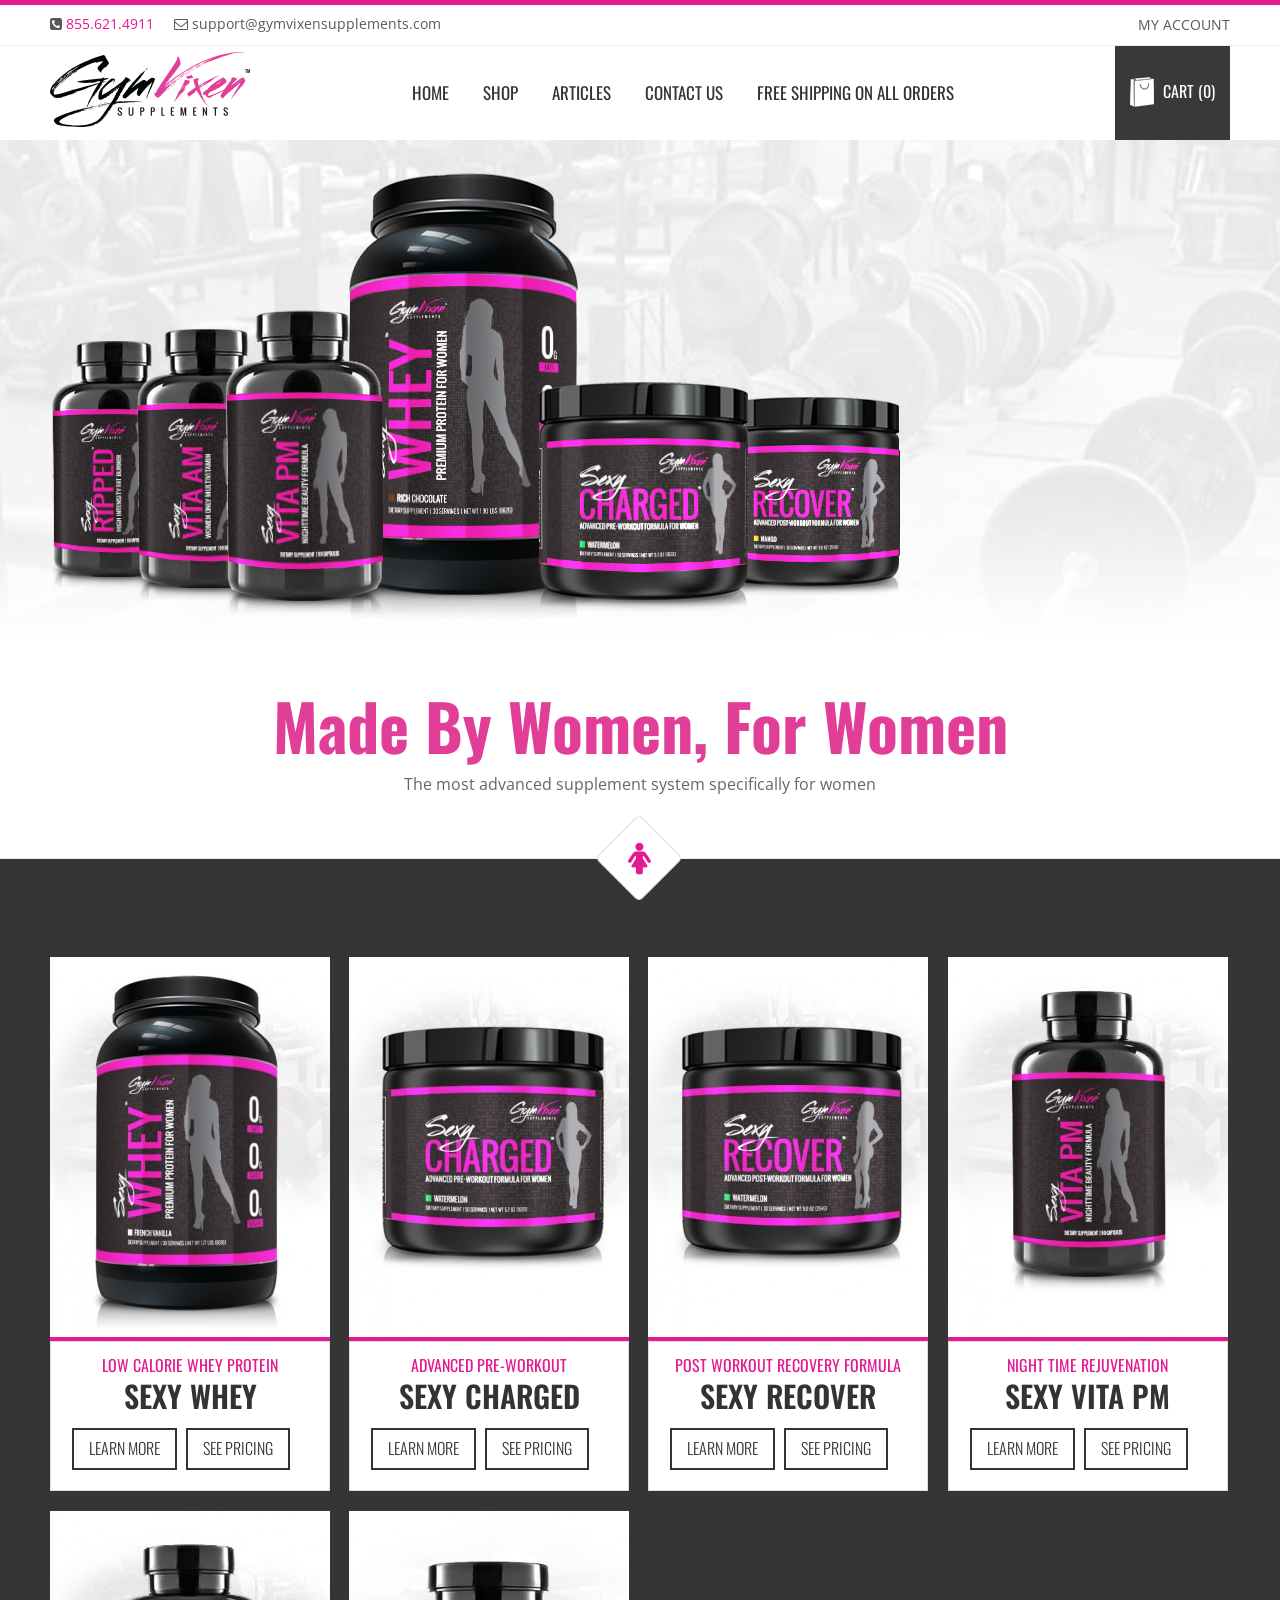
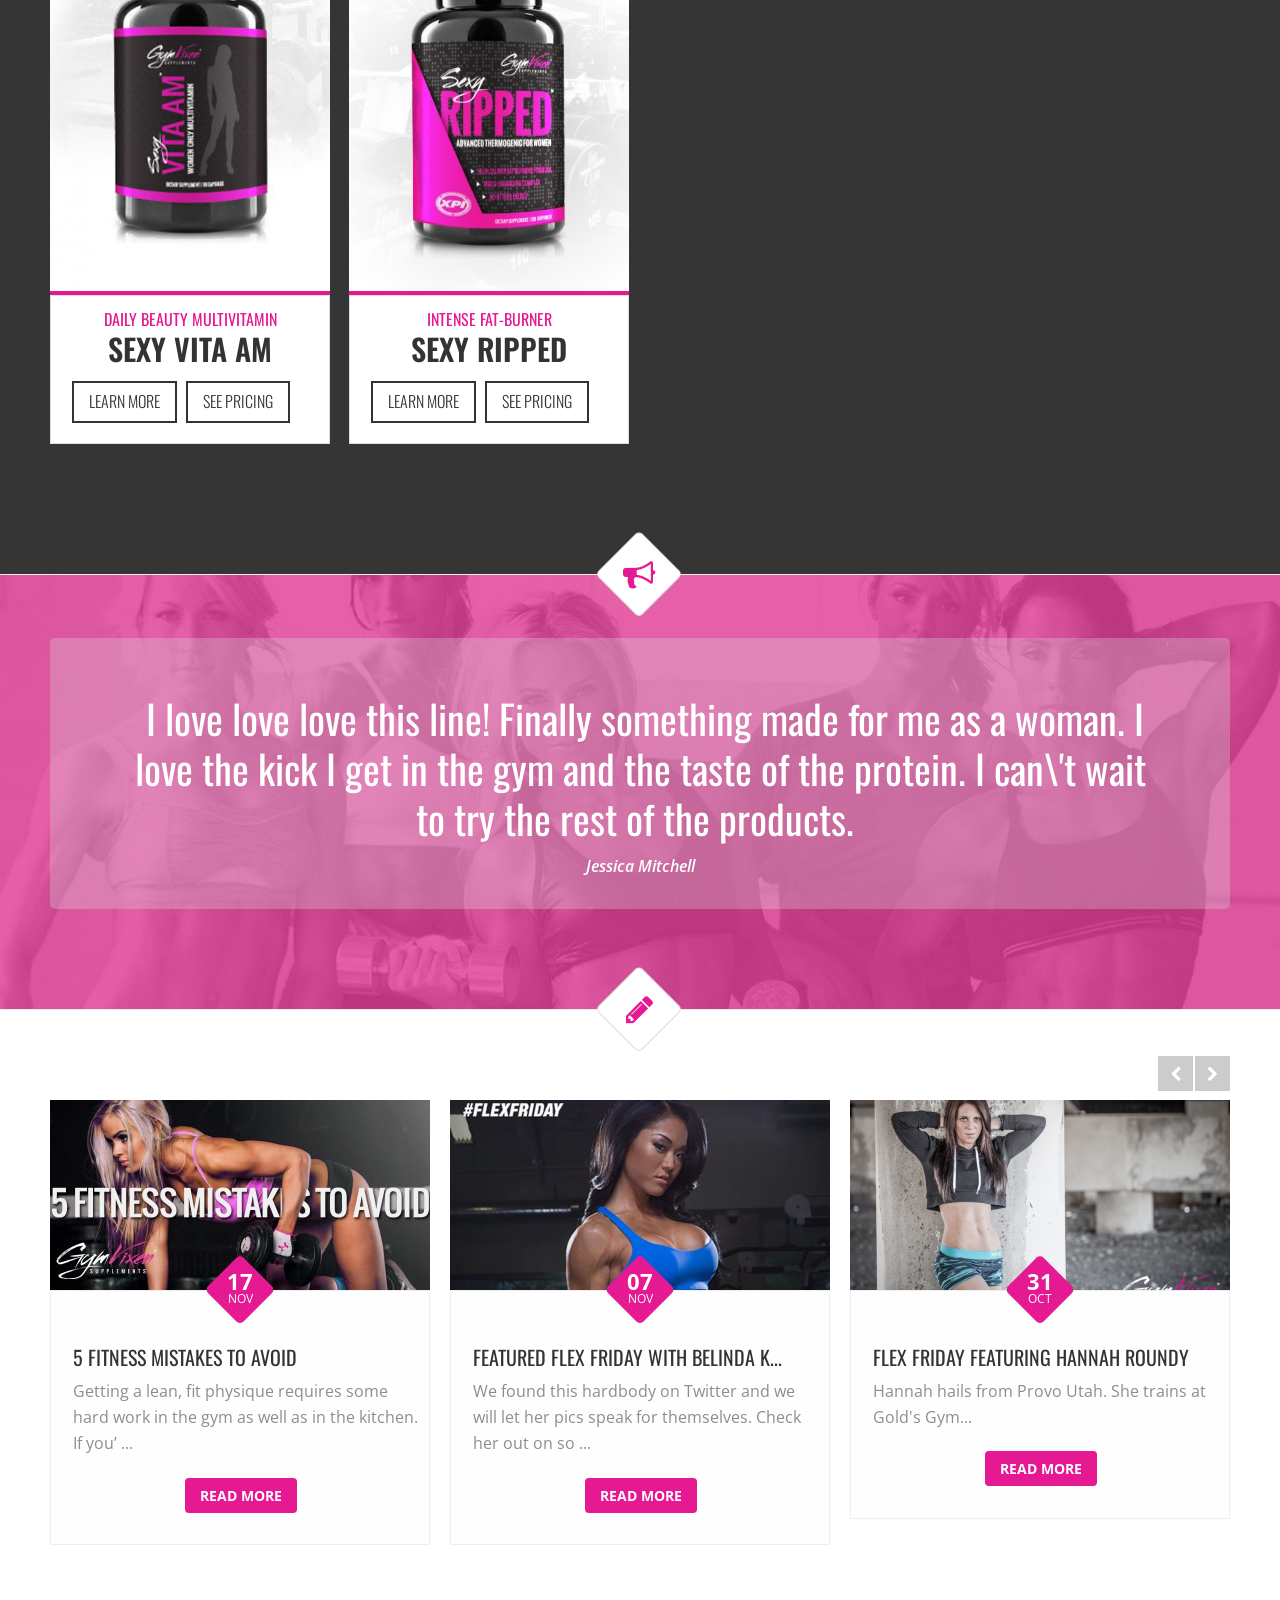
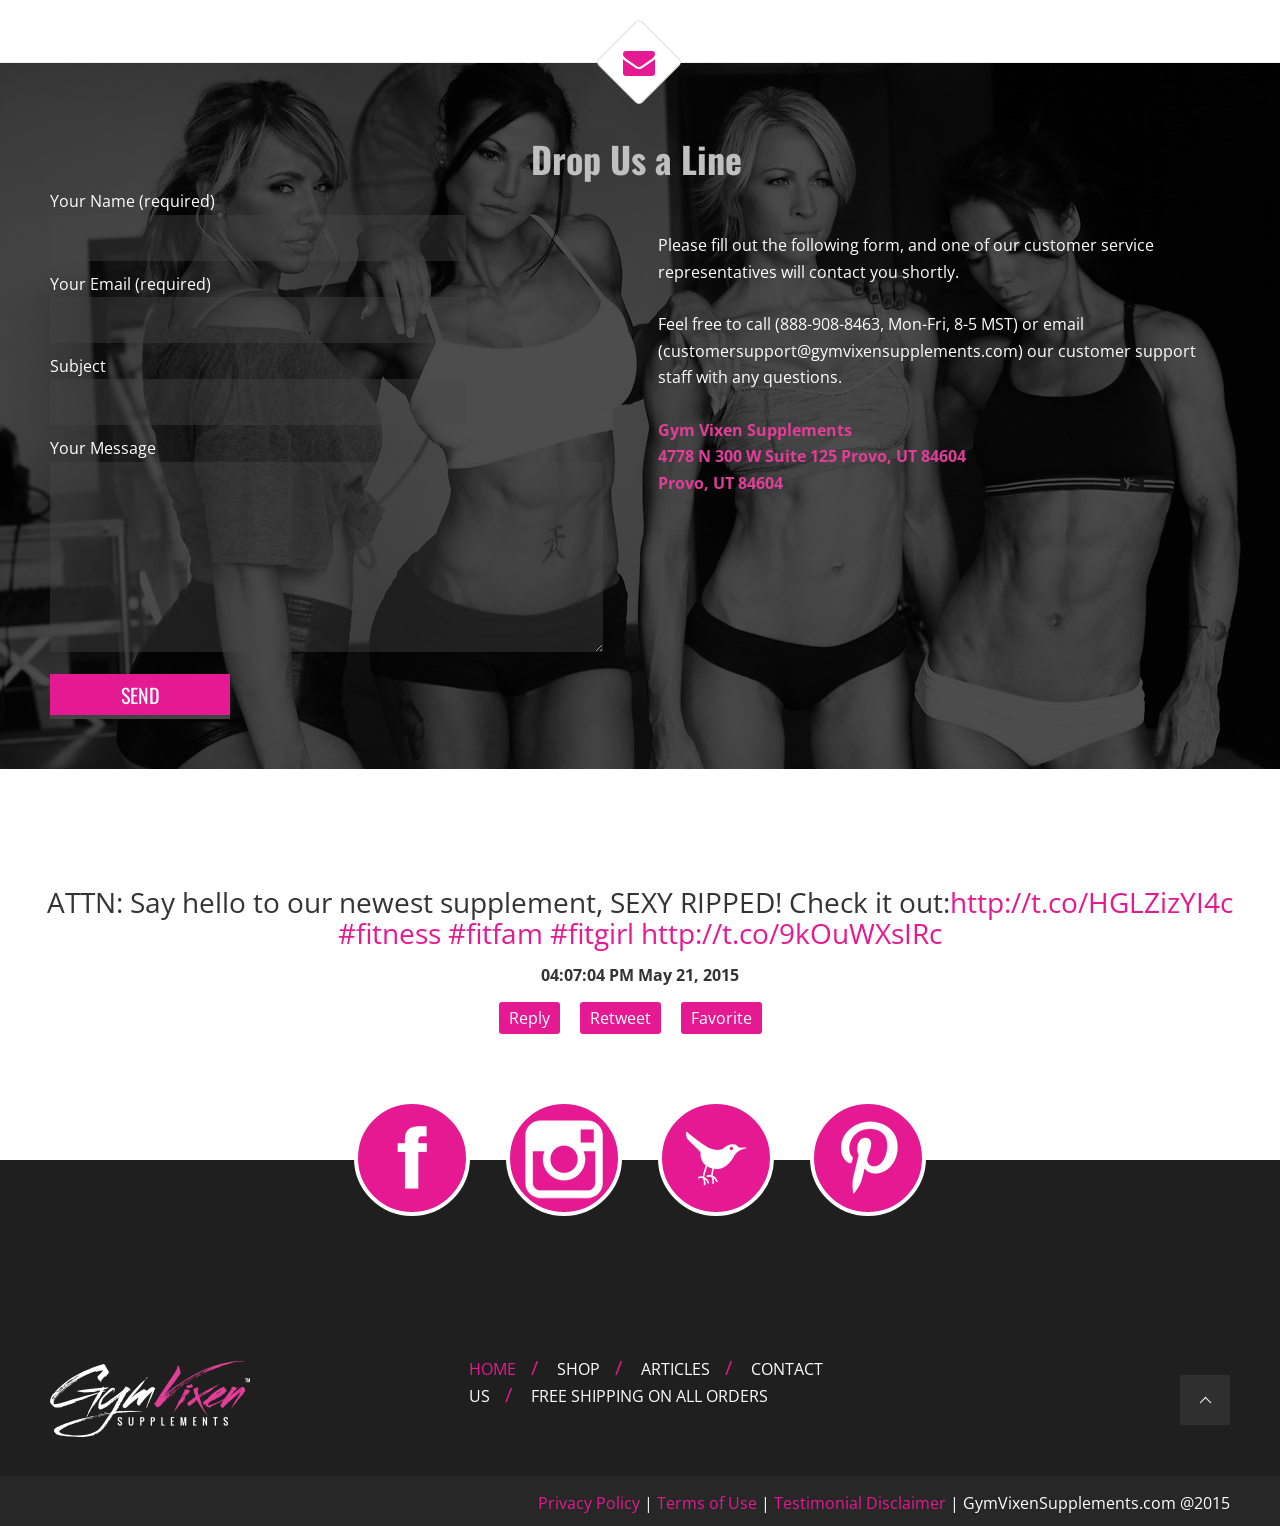
==== index.html @ 9f3c9e78 "change" ====
<!DOCTYPE html>
<html>
<head>
	<meta charset="UTF-8" />
	<meta name="viewport" content="width=device-width" />
	<meta http-equiv="Content-Type" content="text/html; charset=UTF-8" />
    <script type="text/javascript">
		window._wpemojiSettings = {"baseUrl":"http:\/\/s.w.org\/images\/core\/emoji\/72x72\/","ext":".png","source":{"concatemoji":"http:\/\/www.gymvixensupplements.com\/wp-includes\/js\/wp-emoji-release.min.js?ver=4.2.2"}};
		!function(a,b,c){function d(a){var c=b.createElement("canvas"),d=c.getContext&&c.getContext("2d");return d&&d.fillText?(d.textBaseline="top",d.font="600 32px Arial","flag"===a?(d.fillText(String.fromCharCode(55356,56812,55356,56807),0,0),c.toDataURL().length>3e3):(d.fillText(String.fromCharCode(55357,56835),0,0),0!==d.getImageData(16,16,1,1).data[0])):!1}function e(a){var c=b.createElement("script");c.src=a,c.type="text/javascript",b.getElementsByTagName("head")[0].appendChild(c)}var f,g;c.supports={simple:d("simple"),flag:d("flag")},c.DOMReady=!1,c.readyCallback=function(){c.DOMReady=!0},c.supports.simple&&c.supports.flag||(g=function(){c.readyCallback()},b.addEventListener?(b.addEventListener("DOMContentLoaded",g,!1),a.addEventListener("load",g,!1)):(a.attachEvent("onload",g),b.attachEvent("onreadystatechange",function(){"complete"===b.readyState&&c.readyCallback()})),f=c.source||{},f.concatemoji?e(f.concatemoji):f.wpemoji&&f.twemoji&&(e(f.twemoji),e(f.wpemoji)))}(window,document,window._wpemojiSettings);
	</script>
    <script src="js/wp-emoji-release.min.js?ver=4.2.2" type="text/javascript"></script>
    <style type="text/css">
        img.wp-smiley, img.emoji {
            display: inline !important;
            border: none !important;
            box-shadow: none !important;
            height: 1em !important;
            width: 1em !important;
            margin: 0 .07em !important;
            vertical-align: -0.1em !important;
            background: none !important;
            padding: 0 !important;
        }
    </style>
	<link rel="stylesheet" id="aqpb-view-css-css" href="css/aqpb-view.css?ver=1432535005" type="text/css" media="all">
    <link rel="stylesheet" id="contact-form-7-css" href="css/styles.css?ver=4.1.2" type="text/css" media="all">
    <link rel="stylesheet" id="ui_style-css" href="css/jquery-ui-1.10.3.custom.min.css?ver=4.2.2" type="text/css" media="all">
    <link rel="stylesheet" id="shortcode-css" href="css/shortcode_styles.css?ver=4.2.2" type="text/css" media="all">
    <link rel="stylesheet" id="rs-settings-css" href="css/settings.css?rev=4.1.4&ver=4.2.2" type="text/css" media="all">
    <link rel="stylesheet" id="rs-captions-css" href="css/dynamic-captions.css?rev=4.1.4&ver=4.2.2" type="text/css" media="all">
    <link rel="stylesheet" id="rs-plugin-static-css" href="css/static-captions.css?rev=4.1.4&ver=4.2.2" type="text/css" media="all">
    <link rel="stylesheet" id="main-css" href="css/munmarket-customized-style.css?ver=4.2.2" type="text/css" media="all">
    <link rel="stylesheet" id="options-css" href="css/options.css?ver=4.2.2" type="text/css" media="all">
    <link rel="stylesheet" id="googleFontbody-css" href="http://fonts.googleapis.com/css?family=Open%20Sans" type="text/css" media="all">
    <link rel="stylesheet" id="googleFont-css" href="http://fonts.googleapis.com/css?family=Oswald" type="text/css" media="all">
    <link rel="stylesheet" id="ukmChildThemeStyles-css" href="css/gymvixen-style.css?ver=4.2.2" type="text/css" media="all">
    <link rel="stylesheet" id="prettyp-css" href="css/prettyPhoto.css?ver=4.2.2" type="text/css" media="all">
    <link rel="stylesheet" id="font-awesome_pms-css" href="css/font-awesome.css" type="text/css" media="all">
    <link rel="stylesheet" id="animated-css-css" href="css/animate.min.css?ver=4.2.2" type="text/css" media="all">
    <script type="text/javascript" src="js/jquery.js?ver=1.11.2"></script>
    <script type="text/javascript" src="js/jquery-migrate.min.js?ver=1.2.1"></script>
    <script type="text/javascript" src="js/jquery-ui-1.10.3.custom.min.js?ver=4.2.2"></script>
    <script type="text/javascript" src="js/jquery.themepunch.plugins.min.js?rev=4.1.4&amp;ver=4.2.2"></script>
    <script type="text/javascript" src="js/jquery.themepunch.revolution.min.js?rev=4.1.4&amp;ver=4.2.2"></script>
    <script type="text/javascript" src="js/scripts.js?ver%5B0%5D=jquery"></script>
    <script type="text/javascript" src="js/jquery.elevateZoom-3.0.8.min.js?ver=4.2.2"></script>
    <script type="text/javascript" src="js/audio-player.js"></script>
    <script type="text/javascript">AudioPlayer.setup("http://www.gymvixensupplements.com/wp-content/plugins/page-builder-pmc-shortcode-munmarket/assets/js/player.swf", {width: 800,animation:"no", bg:"2a2b2c",leftbg:"1e1e20", rightbg:"1e1e20", volslider:"e51992", voltrack:"ffffff", lefticon:"ffffff",righticon:"ffffff",skip:"ffffff", loader:"e51992",
		 righticonhover:"ffffff", rightbghover:"e51992", text:"1e1e20", border:"1e1e20"});</script>
    <style type="text/css" media="screen">
        p.audioplayer_container span {visibility:hidden;height:24px;overflow:hidden;padding:0;border:none;}
    </style>
    <script type="text/javascript">
        jQuery(document).ready(function(e){
            function i(t){args=l(e(t).html());var n=new Object;n.checking=false;n.previousY=-1;n.open_trigger=f(args,"open-trigger","");n.close_trigger=f(args,"close-trigger","");n.timed_popup_delay=f(args,"timed-popup-delay",-1);n.enable_exit_intent=f(args,"enable-exit-intent-popup",false);n.enable_scroll=f(args,"enable-scroll-popup",false);n.scroll_percent=f(args,"scroll-percent",-1);n.scroll_trigger=f(args,"scroll-trigger","");n.popup_selector=f(args,"popup-selector","");n.popup_class=f(args,"popup-class","");n.cookie_duration=f(args,"cookie-duration",0);n.cookie_name=f(args,"cookie-name","");n.priority=f(args,"priority",0);return n}function s(e){if(false===r||r<e.priority){p(e);d(e.cookie_name,e.cookie_duration)}}function o(e){if(e.checking&&(false===r||r<e.priority)){p(e);d(e.cookie_name,e.cookie_duration)}e.checking=false}function u(t){if(false===r||r<t.priority){var n=e(window).scrollTop()+e(window).height(),i=e(document).height();if(t.scroll_percent>=0){if(n>i*t.scroll_percent/100){p(t)}}if(t.scroll_trigger){e(t.scroll_trigger).each(function(i,s){if(false===r||r<t.priority){var o=e(s).offset().top;if(o<n){p(t)}}})}}}function a(){var n=[];e(t).each(function(t){var r=i(this),o=v(r.cookie_name),a=e.isFunction(e.fn.on);if(o===null){if(r.timed_popup_delay>=0){setTimeout(function(){s(r)},r.timed_popup_delay*1e3)}if(r.enable_exit_intent){e(document).mousemove(function(e){c(e,r)})}if(r.enable_scroll&&(r.scroll_percent>=0||r.scroll_trigger)){if(a){e(window).on("scroll",function(e){u(r)})}else{e(window).bind("scroll",function(e){u(r)})}}}if(r.open_trigger){if(a){e("html").on("touchend click",r.open_trigger,function(e){if(e.target!==this)return;p(r);return false})}else{e(r.open_trigger).bind("touchend click",function(e){if(e.target!==this)return;p(r);return false})}}if(r.close_trigger){if(a){e("html").on("touchend click",r.close_trigger,function(e){if(e.target!==this)return;h(r);return false})}else{e(r.close_trigger).bind("touchend click",function(e){if(e.target!==this)return;h(r);return false})}}n.push(r)});e(document).keyup(function(e){if(e.keyCode!=27)return;for(var t=0;t<n.length;t++){h(n[t])}return false})}function f(e,t,n){var r=null;if(t in e){r=e[t];if(typeof n=="boolean"){return r=="true"}if(typeof n=="number"){return parseInt(r)}return r}return n}function l(t){var n=e.parseJSON(t),r=null;for(r in n){if("string"===typeof n[r]){n[r]=n[r].replace(/&quot;/g,'"');n[r]=n[r].replace(/&#039;/g,"'");n[r]=n[r].replace(/&lt;/g,"<");n[r]=n[r].replace(/&gt;/g,">");n[r]=n[r].replace(/&/g,"&")}}return n}function c(e,t){if(t.hasOpened)return;t.checking=false;if(e.clientY<t.previousY){var n=e.clientY+(e.clientY-t.previousY);if(n<=10){t.checking=true;setTimeout(function(){o(t)},1)}}t.previousY=e.clientY}function h(t){n=false;if(t.popup_selector&&t.popup_class){e(t.popup_selector).removeClass(t.popup_class)}}function p(t){r=t.priority;if(n)return;n=true;if(t.popup_selector&&t.popup_class){e(t.popup_selector).addClass(t.popup_class)}}function d(e,t){var n="",r=null;if(e){if(t!==0){r=new Date;r.setTime(r.getTime()+t*24*60*60*1e3);n="; expires="+r.toGMTString()}document.cookie=e+"=disable"+n+"; path=/"}}function v(e){if(e){var t=e+"=",n=document.cookie,r=n.indexOf(t);if(r>=0){r+=t.length;endIndex=n.indexOf(";",r);if(endIndex<0)endIndex=n.length;return n.substring(r,endIndex)}}return null}var t=".popupally-configuration",n=false,r=false;a()
            e('.productButtons + .image').css('background', '#353535');
			e('.image a img').css('display', 'inline');
            e(document).on('scroll', function(event){
                if(e(document).scrollTop() > 140){
                    e('.pagenav.fixedmenu').show(150);
                }else {
                    e('.pagenav.fixedmenu').hide(150);
                }
            });
            e('.respMenu.noscroll').on('click', function(event){
				e('.event-type-selector-dropdown').fadeToggle(200);
			});
        })
    </script>
    <style type="text/css">
        #popup-box-sxzw-1 .clear-sxzw,
        #popup-embedded-box-sxzw-1 .clear-sxzw {clear: both; height:0px; width: 100%;}
        #popup-box-sxzw-1.popupally-overlay-sxzw-1 {width:100%;height:100%;overflow:hidden;position:fixed;bottom:0;right:0;display:none;background-color:rgba(80,80,80,0.5);}
        #popup-box-sxzw-1.popupally-opened-sxzw-1 {display:block !important;z-index:9999;}

        #popup-box-sxzw-1 .popupally-outer-sxzw-1{
            position:absolute;
            top:20%;
            left:50%;
            width:650px;
            background-color:#fefefe;
            margin-left:-325px;
            -webkit-box-shadow: 0 10px 25px rgba(0,0,0,0.5);
            -moz-box-shadow: 0 10px 25px rgba(0,0,0,0.5);
            box-shadow: 0 10px 25px rgba(0,0,0,0.5);
            -webkit-border-radius: 4px;
            -moz-border-radius: 4px;
            border-radius: 4px;
        }
        #popup-embedded-box-sxzw-1.popupally-outer-embedded-sxzw-1 {
            width:650px;
            background-color:#fefefe;
            margin:0 auto;
            clear:both;
        }
        #popup-box-sxzw-1 .popupally-inner-sxzw-1, #popup-embedded-box-sxzw-1 .popupally-inner-sxzw-1{overflow:visible;height:auto;padding:20px;text-align:center;}
        #popup-box-sxzw-1 .popupally-inner-sxzw-1 .content-sxzw,
        #popup-embedded-box-sxzw-1 .popupally-inner-sxzw-1 .content-sxzw{
            text-align: center;
            vertical-align: middle;
            width:100%;
            box-sizing:border-box;
            -moz-box-sizing:border-box;
        }
        #popup-box-sxzw-1 .popupally-inner-sxzw-1 .desc-sxzw,
        #popup-embedded-box-sxzw-1 .popupally-inner-sxzw-1 .desc-sxzw{
            font-family: "Palatino Linotype", "Book Antiqua", Palatino, serif;
            font-size: 28px;
            line-height: 30px;
            font-weight: bold;
            margin: 0 0 10px 0;
            color:#444444;
            display: block;
            box-sizing:border-box;
            -moz-box-sizing:border-box;
            cursor: pointer;
        }
        #popup-box-sxzw-1 .popupally-inner-sxzw-1 .popupally-center-sxzw .content-sxzw input[type="text"].field-sxzw,
        #popup-embedded-box-sxzw-1 .popupally-inner-sxzw-1 .popupally-center-sxzw .content-sxzw input[type="text"].field-sxzw{
            display:block;
            padding:15px 12px;
            margin:0 auto 10px auto;
            width:100%;
            font-family: Arial, Helvetica, sans-serif;
            font-size: 16px;
            line-height: 21px;
            border: 1px solid #d4d3d3;
            background: #f6f6f6;
            -webkit-box-shadow: 0 1px 0 rgba(255,255,255,0.67),inset 0 1px 3px rgba(5,5,5,0.13);
            -moz-box-shadow: 0 1px 0 rgba(255,255,255,0.67),inset 0 1px 3px rgba(5,5,5,0.13);
            box-shadow: 0 1px 0 rgba(255,255,255,0.67),inset 0 1px 3px rgba(5,5,5,0.13);
            -webkit-border-radius: 3px;
            -moz-border-radius: 3px;
            border-radius: 3px;
            box-sizing:border-box;
            -moz-box-sizing:border-box;
            height:auto;
        }
        #popup-box-sxzw-1 .popupally-inner-sxzw-1 .popupally-center-sxzw .content-sxzw input[type="submit"].submit-sxzw,
        #popup-embedded-box-sxzw-1 .popupally-inner-sxzw-1 .popupally-center-sxzw .content-sxzw input[type="submit"].submit-sxzw{
            font-family: Arial, Helvetica, sans-serif;
            font-size: 22px;
            line-height:27px;
            background-color:#e51992;
            border-style: solid;
            border-width: 1pt;
            border-color:#C0C0C0;
            -webkit-box-sizing: border-box;
            -moz-box-sizing: border-box;
            box-sizing: border-box;
            color:#ffffff;
            text-shadow: 0 0.1em 0.3em rgba(0,0,0,0.3);
            cursor: pointer;
            -webkit-border-radius: 3pt;
            -moz-border-radius: 3pt;
            border-radius: 3pt;
            width:100%;
            padding:15px 0;
            margin: 10px auto;
            box-sizing:border-box;
            -moz-box-sizing:border-box;
            height:auto;
            background-image:none;
        }
        #popup-box-sxzw-1 .popupally-inner-sxzw-1 .popupally-center-sxzw .content-sxzw input[type="submit"].submit-sxzw:hover,
        #popup-embedded-box-sxzw-1 .popupally-inner-sxzw-1 .popupally-center-sxzw .content-sxzw input[type="submit"].submit-sxzw:hover{
            background-color:#e51992;
            color:#ffffff;
            background-image:none;
        }
        #popup-box-sxzw-1 .popupally-inner-sxzw-1 .privacy-sxzw,
        #popup-embedded-box-sxzw-1 .popupally-inner-sxzw-1 .privacy-sxzw{
            font-family: "Palatino Linotype", "Book Antiqua", Palatino, serif;
            font-size:14px;
            line-height:14px;
            color:#444444;
            display: block;
            margin:10px 0;
            padding:0;
            box-sizing:border-box;
            -moz-box-sizing:border-box;
        }
        #popup-box-sxzw-1 .popupally-outer-sxzw-1 .popupally-close-sxzw{
            background-image:url('http://www.gymvixensupplements.com/wp-content/plugins/popupally/resource/frontend/img/fancy_close.png');
            background-size:cover;
            display: block;
            position: absolute;
            top: -12px;
            right: -12px;
            width: 30px;
            height: 30px;
            color: white;
            cursor: pointer;
        }
        #popup-box-sxzw-1 .popupally-inner-sxzw-1 .logo-row-sxzw,
        #popup-embedded-box-sxzw-1 .popupally-inner-sxzw-1 .logo-row-sxzw{
            margin: 20px 0;
            display: block;
        }
        #popup-box-sxzw-1 .popupally-inner-sxzw-1 .logo-img-sxzw,
        #popup-embedded-box-sxzw-1 .popupally-inner-sxzw-1 .logo-img-sxzw{
            height: 120px;
            margin: 0 20px 0 0;
            float: left;
            display: none;
        }
        #popup-box-sxzw-1 .popupally-inner-sxzw-1 .logo-text-sxzw,
        #popup-embedded-box-sxzw-1 .popupally-inner-sxzw-1 .logo-text-sxzw{
            height: auto;
            width: 100%;
            vertical-align: top;
            text-align: left;
            font-family: "Palatino Linotype", "Book Antiqua", Palatino, serif;
            font-size: 24px;
            line-height: 28px;
            color:#444444;
            margin:0;
            padding:0;
            box-sizing:border-box;
            -moz-box-sizing:border-box;
        }
        @media (max-width: 768px) {
            #popup-box-sxzw-1 .popupally-outer-sxzw-1{width:480px;margin-left:-240px;}
            #popup-embedded-box-sxzw-1.popupally-outer-embedded-sxzw-1{width:480px;}
            #popup-box-sxzw-1 .popupally-inner-sxzw-1 .desc-sxzw, #popup-embedded-box-sxzw-1 .popupally-inner-sxzw-1 .desc-sxzw{font-size:24px;line-height:26px;}
            #popup-box-sxzw-1 .popupally-inner-sxzw-1 .popupally-center-sxzw .content-sxzw input[type="text"].field-sxzw, #popup-embedded-box-sxzw-1 .popupally-inner-sxzw-1 .popupally-center-sxzw .content-sxzw input[type="text"].field-sxzw {padding:10px 10px;font-size: 12px;line-height: 18px;margin-bottom:7px;}
            #popup-box-sxzw-1 .popupally-inner-sxzw-1 .popupally-center-sxzw .content-sxzw input[type="submit"].submit-sxzw, #popup-embedded-box-sxzw-1 .popupally-inner-sxzw-1 .popupally-center-sxzw .content-sxzw input[type="submit"].submit-sxzw {font-size: 18px;padding:10px 0;margin-top:8px;margin-bottom:8px;}
            #popup-box-sxzw-1 .popupally-inner-sxzw-1 .privacy-sxzw, #popup-embedded-box-sxzw-1 .popupally-inner-sxzw-1 .privacy-sxzw{font-size:10px;line-height:10px;}
            #popup-box-sxzw-1 .popupally-inner-sxzw-1 .logo-row-sxzw, #popup-embedded-box-sxzw-1 .popupally-inner-sxzw-1 .logo-row-sxzw {margin:15px 0;}
            #popup-box-sxzw-1 .popupally-inner-sxzw-1 .logo-img-sxzw, #popup-embedded-box-sxzw-1 .popupally-inner-sxzw-1 .logo-img-sxzw {height:80px;margin:0 15px 0 0;}
            #popup-box-sxzw-1 .popupally-inner-sxzw-1 .logo-text-sxzw, #popup-embedded-box-sxzw-1 .popupally-inner-sxzw-1 .logo-text-sxzw {font-size:20px;line-height:22px;}
        }
        @media (max-width: 520px) {
            #popup-box-sxzw-1 .popupally-outer-sxzw-1{width:300px;margin-left:-150px;}
            #popup-embedded-box-sxzw-1.popupally-outer-embedded-sxzw-1{width:300px;}
            #popup-box-sxzw-1 .popupally-inner-sxzw-1 .desc-sxzw, #popup-embedded-box-sxzw-1 .popupally-inner-sxzw-1 .desc-sxzw{font-size:18px;line-height:20px;}
            #popup-box-sxzw-1 .popupally-inner-sxzw-1 .popupally-center-sxzw .content-sxzw input[type="text"].field-sxzw, #popup-embedded-box-sxzw-1 .popupally-inner-sxzw-1 .popupally-center-sxzw .content-sxzw input[type="text"].field-sxzw {padding:10px 6px;font-size: 10px;line-height: 14px;margin-bottom:5px;}
            #popup-box-sxzw-1 .popupally-inner-sxzw-1 .popupally-center-sxzw .content-sxzw input[type="submit"].submit-sxzw, #popup-embedded-box-sxzw-1 .popupally-inner-sxzw-1 .popupally-center-sxzw .content-sxzw input[type="submit"].submit-sxzw {font-size: 16px;padding:8px 0;margin-top:4px;margin-bottom:4px;}
            #popup-box-sxzw-1 .popupally-inner-sxzw-1 .privacy-sxzw, #popup-embedded-box-sxzw-1 .popupally-inner-sxzw-1 .privacy-sxzw{font-size:8px;line-height:8px;}
            #popup-box-sxzw-1 .popupally-inner-sxzw-1 .logo-row-sxzw, #popup-embedded-box-sxzw-1 .popupally-inner-sxzw-1 .logo-row-sxzw {margin:10px 0;}
            #popup-box-sxzw-1 .popupally-inner-sxzw-1 .logo-img-sxzw, #popup-embedded-box-sxzw-1 .popupally-inner-sxzw-1 .logo-img-sxzw {height:60px;margin:0 10px 0 0;}
            #popup-box-sxzw-1 .popupally-inner-sxzw-1 .logo-text-sxzw, #popup-embedded-box-sxzw-1 .popupally-inner-sxzw-1 .logo-text-sxzw {font-size:12px;line-height:14px;}
        }
        #aq-block-7901-11 .bx-controls-direction a{
            margin-left: 0 !important;
        }
    </style>
    <script src="js/jquery.bxslider.min.js"></script>
</head>		
<!-- start body -->
<body>
	<!-- start header -->
	<header>
		<div id="headerwrap" >
			<!-- fixed menu -->
			<div class="pagenav fixedmenu">
				<div class="holder-fixedmenu">
					<div class="logo-fixedmenu">
						<a href="http://www.gymvixensupplements.com">
							<img src="images/WebLogo.png" alt="GymVixen Supplements - Find the Vixen in You" >
						</a>
					</div>
					<div class="menu-fixedmenu home">
						<ul id="menu-main-mobile" class="menu">
							<li id="menu-item-4060-8266" class="menu-item menu-item-type-post_type menu-item-object-page current-menu-item page_item page-item-7513 current_page_item"><a href="http://www.gymvixensupplements.com/"><strong>Home</strong></a></li>
							<li id="menu-item-8078-8265" class="menu-item menu-item-type-post_type menu-item-object-page"><a href="http://www.gymvixensupplements.com/shop/"><strong>Shop</strong></a></li>
							<li id="menu-item-1928-8267" class="menu-item menu-item-type-taxonomy menu-item-object-category"><a href="http://www.gymvixensupplements.com/category/articles/"><strong>Articles</strong></a></li>
							<li id="menu-item-8170-8268" class="menu-item menu-item-type-post_type menu-item-object-page"><a href="https://www.gymvixensupplements.com/my-account/"><strong>My Account</strong></a></li>
							<li id="menu-item-4912-8264" class="menu-item menu-item-type-post_type menu-item-object-page"><a href="http://www.gymvixensupplements.com/contact-us/"><strong>Contact Us</strong></a></li>
						</ul>
					</div>
				</div>
			</div>
			<!-- top navigation -->
			<div class="TopHolder">
				<div class="top-nav">
					<div class="topNotification">
						<div class="top-telephone">
							<i class="fa fa-phone-square"></i>
                            <span>855.621.4911</span>
						</div>
						<div class="top-mail">
							<i class="fa fa-envelope-o "></i>
                            support@gymvixensupplements.com
						</div>
					</div>
					<ul>
						<li id="menu-item-8255" class="menu-item menu-item-type-post_type menu-item-object-page menu-item-8255"><a href="https://www.gymvixensupplements.com/my-account/">My Account</a></li>
					</ul>
				</div>
			</div>
			<!-- logo and main menu -->
			<div id="header">
				<div id="logo">
					<a href="http://www.gymvixensupplements.com">
						<img src="images/WebLogo.png" alt="GymVixen Supplements - Find the Vixen in You" />
					</a>
				</div>
				<!-- respoonsive menu main-->
				<!-- respoonsive menu no scrool bar -->
				<div class="respMenu noscroll">
					<div class="resp_menu_button"><i class="fa fa-list fa-2x"></i> Menu</div>
					<div class="menu-main-mobile-container">
						<div class="event-type-selector-dropdown">
							<a  href="http://www.gymvixensupplements.com/">Home</a><br>
							<a  href="http://www.gymvixensupplements.com/shop/">Shop</a><br>
							<a  href="http://www.gymvixensupplements.com/category/articles/">Articles</a><br>
							<a  href="https://www.gymvixensupplements.com/my-account/">My Account</a><br>
							<a  href="http://www.gymvixensupplements.com/contact-us/">Contact Us</a><br>
						</div>
					</div>
				</div>
				<!-- main menu -->
				<div class="pagenav home">
					<ul id="menu-main" class="menu">
						<li id="menu-item-8541-8110" class="menu-item current_page_item"><a href="http://www.gymvixensupplements.com"><strong>Home</strong></a></li>
						<li id="menu-item-6603-8108" class="menu-item"><a href="http://www.gymvixensupplements.com/shop/"><strong>Shop</strong></a></li>
						<li id="menu-item-5492-8179" class="menu-item"><a href="http://www.gymvixensupplements.com/category/articles/"><strong>Articles</strong></a></li>
						<li id="menu-item-2655-8178" class="menu-item"><a href="http://www.gymvixensupplements.com/contact-us/"><strong>Contact Us</strong></a></li>
						<li id="menu-item-3216-8328" class="noClick"><a href="#"><strong>Free Shipping on All Orders</strong></a></li>
					</ul>
					<div class="cartWrapper">
						<div class="top-cart">
							<div class="header-cart-icon"></div>
							<a href="http://www.gymvixensupplements.com/cart/" class="cart">Cart (0)</a>
						</div>
						<div class="cartTopDetails">
							<div class="cart_list product_list_widget">
								<div class="widget_shopping_cart_top widget_shopping_cart_content">
									<ul class="cart_list product_list_widget  ">
										<li class="empty cart">No products in the cart.</li>
									</ul>
								</div>
							</div>
						</div>
					</div>
				</div>
			</div>
		</div>
	</header>






	<div class="usercontent">
		<div id="aq-template-wrapper-7901" class="aq-template-wrapper aq_row">
			<div id="aq-block-7901-1" class="aq-block aq-block-aq_slider_block_revolutionslider aq_span12 aq-first cf"><!-- START REVOLUTION SLIDER 4.1.4 fullwidth mode -->
				<div id="rev_slider_1_1_wrapper" class="rev_slider_wrapper fullwidthbanner-container" style="margin:0px auto;background-color:#f2f2f2;padding:0px;margin-top:0px;margin-bottom:0px;max-height:500px;">
					<div id="rev_slider_1_1" class="rev_slider fullwidthabanner" style="display:none;max-height:500px;height:500;">
						<ul>
							<!-- SLIDE  -->
							<li data-transition="fade" data-slotamount="7" data-masterspeed="500" >
								<!-- MAIN IMAGE -->
								<img src="images/bg2.jpg"  alt="bg2"  data-bgposition="center center" data-bgfit="normal" data-bgrepeat="no-repeat">
								<!-- LAYERS -->
								<!-- LAYER NR. 1 -->
								<div class="tp-caption lft"
									data-x="695"
									data-y="43" 
									data-speed="300"
									data-start="1100"
									data-easing="Power3.easeInOut"
									data-endspeed="300"
									style="z-index: 2">
									<img src="images/Logo-Light.png" alt="">
								</div>
								<!-- LAYER NR. 2 -->
								<div class="tp-caption lft tp-resizeme"
									data-x="898"
									data-y="291" 
									data-speed="300"
									data-start="1400"
									data-easing="Power3.easeInOut"
									data-endspeed="300"
									style="z-index: 3"><a href="http://www.gymvixensupplements.com/shop/" class="productButton">VIEW PRODUCTS</a>
								</div>
							</li>
							<!-- SLIDE  -->
							<li data-transition="fade" data-slotamount="7" data-masterspeed="300" >
								<!-- MAIN IMAGE -->
								<img src="images/bg3.jpg"  alt="bg3"  data-bgposition="center top" data-bgfit="cover" data-bgrepeat="no-repeat">
								<!-- LAYERS -->
								<!-- LAYER NR. 1 -->
								<div class="tp-caption tp-fade tp-resizeme"	
									data-x="537"
									data-y="363" 
									data-speed="300"
									data-start="500"
									data-easing="Power3.easeInOut"
									data-endspeed="300"
									style="z-index: 2">
									<a href="http://www.gymvixensupplements.com/shop/sexy-whey/" class="productButton">LEARN MORE</a>
								</div>
								<!-- LAYER NR. 2 -->
								<div class="tp-caption tp-fade tp-resizeme"
									data-x="680"
									data-y="363" 
									data-speed="300"
									data-start="800"
									data-easing="Power3.easeInOut"
									data-endspeed="300"
									style="z-index: 3">
									<a href="http://www.gymvixensupplements.com/shop/sexy-whey/" class="productButton">SEE PRICING</a>
								</div>
							</li>
						</ul>
						<div class="tp-bannertimer tp-bottom"></div>
					</div>
				</div>
                <script type="text/javascript">
                    var tpj=jQuery;				
                    tpj.noConflict();
                    var revapi1;
                    tpj(document).ready(function() {
                        if(tpj('#rev_slider_1_1').revolution == undefined)
                            revslider_showDoubleJqueryError('#rev_slider_1_1');
                        else revapi1 = tpj('#rev_slider_1_1').show().revolution({
                            dottedOverlay:"none",
                            delay:5000,
                            startwidth:1180,
                            startheight:500,
                            hideThumbs:200,
                            thumbWidth:100,
                            thumbHeight:50,
                            thumbAmount:2,
                            navigationType:"bullet",
                            navigationArrows:"none",
                            navigationStyle:"round",
                            touchenabled:"on",
                            onHoverStop:"on",
                            navigationHAlign:"center",
                            navigationVAlign:"bottom",
                            navigationHOffset:0,
                            navigationVOffset:20,
                            soloArrowLeftHalign:"left",
                            soloArrowLeftValign:"center",
                            soloArrowLeftHOffset:20,
                            soloArrowLeftVOffset:0,
                            soloArrowRightHalign:"right",
                            soloArrowRightValign:"center",
                            soloArrowRightHOffset:20,
                            soloArrowRightVOffset:0,
                            shadow:0,
                            fullWidth:"on",
                            fullScreen:"off",
                            stopLoop:"off",
                            stopAfterLoops:-1,
                            stopAtSlide:-1,
                            shuffle:"off",
                            autoHeight:"off",
                            forceFullWidth:"off",
                            hideThumbsOnMobile:"off",
                            hideBulletsOnMobile:"off",
                            hideArrowsOnMobile:"off",
                            hideThumbsUnderResolution:0,
                            hideSliderAtLimit:0,
                            hideCaptionAtLimit:0,
                            hideAllCaptionAtLilmit:0,
                            startWithSlide:0,
                            videoJsPath:"http://www.gymvixensupplements.com/wp-content/plugins/revslider/rs-plugin/videojs/",
                            fullScreenOffsetContainer: ""	
                        });
                    });	//ready
                </script>
				<!-- END REVOLUTION SLIDER -->
			</div>
			<div id="aq-block-7901-2" class="aq-block aq-block-aq_clear_block aq_span12 aq-first cf">
				<div class="cf" style="height:50px; background:#fff"></div>
			</div>
			<div id="aq-block-7901-3" class="aq-block aq-block-aq_quote_title_block aq_span12 aq-first cf">
				<div class="infotextwrap" id="">
					<div class="infotext">
						<div class="infotext-before"></div>
						<div class="infotext-title">
							<h2 style="color:#e03e97">Made By Women, For Women</h2>
							<div class="infotext-title-small" style="color:#e03e97">
								<p>The most advanced supplement system specifically for women</p>
							</div>
						</div>
						<div class="infotext-after"></div>
					</div>
				</div>
			</div>
			<div id="aq-block-7901-4" class="aq-block aq-block-aq_clear_block aq_span12 aq-first cf">
				<div class="cf" style="height:60px; background:#fff"></div>
			</div>
			<div id="aq-block-7901-5" class="aq-block aq-block-aq_start_content_block aq_span12 aq-first cf">
				<div class="mainwrap" id="" style="background:#353535 url();background-size: cover;border-top:1px solid #ededed;padding:0px 0 0px 0;">
					<div class="mainwrap-icon-background"></div>
					<div class="mainwrap-icon">
						<i class="fa  fa-female fa-2x"></i>
					</div>
					<div class="main clearfix ">
						<div class="content fullwidth"></div>
						<div id="aq-block-7901-6" class="aq-block aq-block-aq_clear_block aq_span12 aq-first cf">
							<div class="cf" style="height:60px; background:#353535"></div>
						</div>
						<div id="aq-block-7901-7" class="aq-block aq-block-aq_product_custom_block_feed aq_span12 aq-first cf">
							<div class="homerecent recent">
								<div class="wocategoryFull">
									<div class="productR productR-49 recent">
										<div class="homerecentInner">
											<div id="showpost-recent">
												<div class="showpostload">
													<div class="loading"></div>
												</div>
												<div class = "closehomeshow-recent product closeajax" style="display:none;">
													<i class="fa fa-times"></i>
												</div>
												<div class="showpostpostcontent"></div>
											</div>	
											<div class="homerecent productRH" >
												<div id="productR-8" class="click productR-49">
													<div class="one_fourth one_fourth-49 item4 Protein Shop " data-category="Protein Shop "	>
														<div class="recentimage">
															<div class="productButtons" id="productTaglines">
																<a href="http://www.gymvixensupplements.com/shop/sexy-whey/">
																	<div class="recentCart taglines">
																		<ul>
																			<li>Zero Carb. Zero Fat. Zero Sugar</li>
																			<li>Ultra-Pure Whey Protein Isolate</li>
																			<li>Only 96 Calories Per Serving</li>
																			<li>Rich, Delicious Taste</li>	
																		</ul>
																    </div><!--end div.recentDetails-->
																</a>
															</div><!--end div.productButtons-->
															<div class="image">
																<div class="loading"></div>
																<a href="http://www.gymvixensupplements.com/shop/sexy-whey/">
																	<img src="images/Sexy-Whey-Vanilla1-280x380.jpg" alt="Sexy Whey">
																</a>
												            </div><!--end div.image-->
														</div><!--end div.recentimage-->
														<div class="recentdescription clearFix">
								                            <a href="http://www.gymvixensupplements.com/shop/sexy-whey/">
								                                <p class="productDescriptor">LOW CALORIE WHEY PROTEIN</p>
															<h3>Sexy Whey</h3>
												            </a>
												            <div class="productButtonBox">
																<a href="http://www.gymvixensupplements.com/shop/sexy-whey/" class="productButton learnMore">Learn More</a>
																<a href="http://www.gymvixensupplements.com/shop/sexy-whey/" class="productButton seePricing">See Pricing</a>
															</div>
				                                        </div><!--end div.recentdescription-->
													</div><!--end div.click-->
                                                    <div class="one_fourth one_fourth-49 item4 PreWorkout Shop " data-category="PreWorkout Shop "	>
                                                        <div class="recentimage">
                                                            <div class="productButtons" id="productTaglines">
                                                                <a href="http://www.gymvixensupplements.com/shop/sexy-charged/">
                                                                    <div class="recentCart taglines">
                                                                        <ul>
                                                                            <li>Advanced Pre-Workout Formula For Women</li>
                                                                            <li>Muscle Tone and Definition</li>
                                                                            <li>Ignite Metabolism and Blast Fat</li>
                                                                            <li>Energy and Motivation</li>
                                                                        </ul>
                                                                    </div><!--end div.recentDetails-->
                                                                </a>
                                                            </div><!--end div.productButtons-->
                                                            <div class="image">
                                                                <div class="loading"></div>
                                                                <a href="http://www.gymvixensupplements.com/shop/sexy-charged/">
                                                                    <img src="images/Sexy-Charged-Watermelon2-280x380.jpg" alt="Sexy Charged">
                                                                </a>
                                                            </div><!--end div.image-->
                                                        </div><!--end div.recentimage-->
                                                        <div class="recentdescription clearFix">
                                                            <a href="http://www.gymvixensupplements.com/shop/sexy-charged/">
                                                                <p class="productDescriptor">Advanced Pre-Workout</p>
                                                                <h3>Sexy Charged</h3>
                                                            </a>
                                                            <div class="productButtonBox">
                                                                <a href="http://www.gymvixensupplements.com/shop/sexy-charged/" class="productButton learnMore">Learn More</a>
                                                                <a href="http://www.gymvixensupplements.com/shop/sexy-charged/" class="productButton seePricing">See Pricing</a>
                                                            </div>
                                                        </div><!--end div.recentdescription-->
                                                    </div><!--end div.click-->
                                                    <div class="one_fourth one_fourth-49 item4 Recovery Shop " data-category="Recovery Shop "	>
                                                        <div class="recentimage">
                                                            <div class="productButtons" id="productTaglines">
                                                                <a href="http://www.gymvixensupplements.com/shop/sexy-recover/">
                                                                    <div class="recentCart taglines">
                                                                        <ul>
                                                                            <li>Advanced Post-Workout Formula For Women</li>
                                                                            <li>Reduce Muscle Soreness</li>
                                                                            <li>Stimulate Protein Synthesis</li>
                                                                            <li>Accelerate Muscle Recovery</li>
                                                                        </ul>
                                                                    </div><!--end div.recentDetails-->
                                                                </a>
                                                            </div><!--end div.productButtons-->
                                                            <div class="image">
                                                                <div class="loading"></div>
                                                                <a href="http://www.gymvixensupplements.com/shop/sexy-recover/">
                                                                    <img src="images/Sexy-Recover-Watermelon1-280x380.jpg" alt="Sexy Recover">
                                                                </a>
                                                            </div><!--end div.image-->
                                                        </div><!--end div.recentimage-->
                                                        <div class="recentdescription clearFix">
                                                            <a href="http://www.gymvixensupplements.com/shop/sexy-recover/">
                                                                <p class="productDescriptor">Post Workout Recovery Formula</p>
                                                                <h3>Sexy Recover</h3>
                                                            </a>
                                                            <div class="productButtonBox">
                                                                <a href="http://www.gymvixensupplements.com/shop/sexy-recover/" class="productButton learnMore">Learn More</a>
                                                                <a href="http://www.gymvixensupplements.com/shop/sexy-recover/" class="productButton seePricing">See Pricing</a>
                                                            </div>
                                                        </div><!--end div.recentdescription-->
                                                    </div><!--end div.click-->
                                                    <div class="one_fourth one_fourth-49 last item4 Shop Support " data-category="Shop Support " >
                                                        <div class="recentimage">
                                                            <div class="productButtons" id="productTaglines">
                                                                <a href="http://www.gymvixensupplements.com/shop/sexy-vita-pm/">
                                                                    <div class="recentCart taglines">
                                                                        <ul>
                                                                        </ul>
                                                                    </div><!--end div.recentDetails-->
                                                                </a>
                                                            </div><!--end div.productButtons-->
                                                            <div class="image">
                                                                <div class="loading"></div>
                                                                <a href="http://www.gymvixensupplements.com/shop/sexy-vita-pm/">
                                                                    <img src="images/Sexy-Vita-PM1-280x380.jpg" alt="Sexy Vita PM">
                                                                </a>
                                                            </div><!--end div.image-->
                                                        </div><!--end div.recentimage-->
                                                        <div class="recentdescription clearFix">
                                                            <a href="http://www.gymvixensupplements.com/shop/sexy-vita-pm/">
                                                                <p class="productDescriptor">Night Time Rejuvenation</p>
                                                                <h3>Sexy Vita PM</h3>
                                                            </a>
                                                            <div class="productButtonBox">
                                                                <a href="http://www.gymvixensupplements.com/shop/sexy-vita-pm/" class="productButton learnMore">Learn More</a>
                                                                <a href="http://www.gymvixensupplements.com/shop/sexy-vita-pm/" class="productButton seePricing">See Pricing</a>
                                                            </div>
                                                        </div><!--end div.recentdescription-->
                                                    </div><!--end div.click-->
                                                    <div class="one_fourth one_fourth-49 item4 Shop Support " data-category="Shop Support "	>
                                                        <div class="recentimage">
                                                            <div class="productButtons" id="productTaglines">
                                                                <a href="http://www.gymvixensupplements.com/shop/sexy-vita-am/">
                                                                    <div class="recentCart taglines">
                                                                        <ul>
                                                                        </ul>
                                                                    </div><!--end div.recentDetails-->
                                                                </a>
                                                            </div><!--end div.productButtons-->
                                                            <div class="image">
                                                                <div class="loading"></div>
                                                                <a href="http://www.gymvixensupplements.com/shop/sexy-vita-am/">
                                                                    <img src="images/Sexy-Vita-AM-280x380.jpg" alt="Sexy Vita AM">
                                                                </a>
                                                            </div><!--end div.image-->
                                                        </div><!--end div.recentimage-->
                                                        <div class="recentdescription clearFix">
                                                            <a href="http://www.gymvixensupplements.com/shop/sexy-vita-am/">
                                                                <p class="productDescriptor">Daily Beauty Multivitamin</p>
                                                                <h3>Sexy Vita AM</h3>
                                                            </a>
                                                            <div class="productButtonBox">
                                                                <a href="http://www.gymvixensupplements.com/shop/sexy-vita-am/" class="productButton learnMore">Learn More</a>
                                                                <a href="http://www.gymvixensupplements.com/shop/sexy-vita-am/" class="productButton seePricing">See Pricing</a>
                                                            </div>
                                                        </div><!--end div.recentdescription-->
                                                    </div><!--end div.click-->
                                                    <div class="one_fourth one_fourth-49 item4 FatBurner Shop " data-category="FatBurner Shop "	>
                                                        <div class="recentimage">
                                                            <div class="productButtons" id="productTaglines">
                                                                <a href="http://www.gymvixensupplements.com/shop/sexy-ripped/">
                                                                    <div class="recentCart taglines">
                                                                        <ul>
                                                                            <li>Defined, Visible Muscle Tone</li>
                                                                            <li>Increased Fat Metabolism</li>
                                                                            <li>Improved Energy And Focus</li>
                                                                            <li>Prevent New Fat Storage</li>
                                                                        </ul>
                                                                    </div><!--end div.recentDetails-->
                                                                </a>
                                                            </div><!--end div.productButtons-->
                                                            <div class="image">
                                                                <div class="loading"></div>
                                                                <a href="http://www.gymvixensupplements.com/shop/sexy-ripped/">
                                                                    <img src="images/Sexy-Ripped2-280x380.jpg" alt="Sexy Ripped">
                                                                </a>
                                                            </div><!--end div.image-->
                                                        </div><!--end div.recentimage-->
                                                        <div class="recentdescription clearFix">
                                                            <a href="http://www.gymvixensupplements.com/shop/sexy-ripped/">
                                                                <p class="productDescriptor">Intense Fat-Burner</p>
                                                                <h3>Sexy Ripped</h3>
                                                            </a>
                                                            <div class="productButtonBox">
                                                                <a href="http://www.gymvixensupplements.com/shop/sexy-ripped/" class="productButton learnMore">Learn More</a>
                                                                <a href="http://www.gymvixensupplements.com/shop/sexy-ripped/" class="productButton seePricing">See Pricing</a>
                                                            </div>
                                                        </div><!--end div.recentdescription-->
                                                    </div><!--end div.click-->
                                                </div>
                                            </div><!--end div.homerecent-->
                                        </div><!--end div.homerecentInner-->
                                    </div><!--end div.productR-->
                                </div><!--end div.wocategoryFull-->
                            </div><!--end div.homerecent-->
                        </div>
                        <div id="aq-block-7901-8" class="aq-block aq-block-aq_clear_block aq_span12 aq-first cf">
                            <div class="cf" style="height:60px; background:#353535"></div>
                        </div>
                        <div id="aq-block-7901-9" class="aq-block aq-block-aq_end_content_block aq_span12 aq-first cf"></div>
                    </div>
                </div>
            </div>
            <div id="aq-block-7901-10" class="aq-block aq-block-aq_start_content_block aq_span12 aq-first cf">
                <div class="mainwrap" style="background:#e03e97 url(images/testbg.jpg);background-size: cover;border-top:1px solid #ededed;padding:0px 0 100px 0;">
                    <div class="mainwrap-icon-background"></div>
                    <div class="mainwrap-icon"><i class="fa fa-bullhorn fa-2x"></i></div>
                    <div class="main clearfix ">
                        <div class="content fullwidth"></div>
                        <div id="aq-block-7901-11" class="aq-block aq-block-aq_testimonial_block aq_span12 aq-first cf">
                            <script type="text/javascript">
                                jQuery(document).ready(function(){	  
                                    // Slider
                                    var $slider = jQuery(".slides-testimonials").bxSlider({
                                        controls: true,
                                        displaySlideQty: 1,
                                        default: 6000,
                                        speed:900,
                                        auto:true,
                                        easing : "ease-in-out",
                                        prevText : "",
                                        nextText : "",
                                        pager :false
                                    });
                                });
                            </script>				
                            <div id="testimonials_14" class="testimonials cf">
                                <ul class="slides-testimonials">
                                    <li class="testimonial ">
                                        <div class="testimonial-before"></div>
                                        <div class="testimonial-description">
                                            <div class="testimonial-texts">
                                                <p><i class="fa quote-left"></i>This GymVixen stuff kicks ass. I love every product I try and everyone who I let try it loves it too. It feels like finally there is something just for women.<i class="fa quote-right"></i></p>
                                            </div>
                                            <div class="testimonial-author">
                                                <span class="author">Colleen Ambers</span>
                                            </div>
                                        </div>	
                                        <div class="testimonial-after"></div>
                                    </li>
                                    <li class="testimonial hide">
                                        <div class="testimonial-before"></div>
                                        <div class="testimonial-description">
                                            <div class="testimonial-texts">
                                                <p><i class="fa quote-left"></i>I love love love this line! Finally something made for me as a woman. I love the kick I get in the gym and the taste of the protein. I can\'t wait to try the rest of the products.<i class="fa quote-right"></i></p>
                                            </div>
                                            <div class="testimonial-author">
                                                <span class="author">Jessica Mitchell</span>
                                            </div>
                                        </div>	
                                        <div class="testimonial-after"></div>
                                    </li>		
                                </ul>
                            </div>
                        </div>
                    </div>
                    <div id="aq-block-7901-12" class="aq-block aq-block-aq_end_content_block aq_span12 aq-first cf"></div>
                </div>
            </div>
            <div id="aq-block-7901-13" class="aq-block aq-block-aq_start_content_block aq_span12 aq-first cf">
                <div class="mainwrap" id="" style="background:#fff url();background-size: cover;border-top:1px solid #ededed;padding:0px 0 0px 0;">
                    <div class="mainwrap-icon-background"></div>
                    <div class="mainwrap-icon">
                        <i class="fa fa-pencil fa-2x"></i>
                    </div>
                    <div class="main clearfix ">
                        <div class="content fullwidth"></div>
                        <div id="aq-block-7901-14" class="aq-block aq-block-aq_clear_block aq_span12 aq-first cf">
                            <div class="cf" style="height:50px; background:#fff"></div>
                        </div>
                        <div id="aq-block-7901-15" class="aq-block aq-block-aq_posts_full_width_block aq_span12 aq-first cf">
                            <script type="text/javascript">
                                jQuery(document).ready(function(){	  
                                    // Slider
                                    var $slider = jQuery(".sliderPostBlock").bxSlider({
                                        controls: true,
                                        displaySlideQty: 1,
                                        default: 1000,
                                        easing : "easeInOutQuint",
                                        prevText : "<i class=\"fa fa-chevron-left\"></i>",
                                        nextText : "<i class=\"fa fa-chevron-right\"></i>",
                                        pager :false
                                    });
                                });
                            </script>
                            <div class="aq-posts-block">
                                <div class="post-full-width">
                                    <div class="post-full-width-inner">
                                        <div id = "showpost-post">
                                            <div class="showpostload">
                                                <div class="loading"></div>
                                            </div>
                                            <div class = "closehomeshow-post closeajax" style="display:none;">
                                                <i class="fa remove"></i>
                                            </div>
                                            <div class="showpostpostcontent" ></div>
                                        </div>
                                        <ul class="sliderPostBlock">
                                            <li class="post-8405 post type-post status-publish format-standard has-post-thumbnail hentry category-articles category-featured cf">
                                                <div class="one_third" >
                                                    <div class="imgholder home-post">
                                                        <div class="recentimage">
                                                            <div class="image">
                                                                <div class="loading"></div>
                                                                <a href="http://www.gymvixensupplements.com/5-fitness-mistakes-to-avoid/">
                                                                    <img src = "images/5-fitness-mistakes-to-avoid-380x190.jpg" alt = "5 Fitness Mistakes to Avoid"  >
                                                                </a>
                                                            </div>
                                                        </div>
                                                    </div>
                                                    <div class="date-background-holder"></div>
                                                    <div class="leftholder-date">
                                                        <a href="http://www.gymvixensupplements.com/Nov/17/19/">
                                                            <div class="day">
                                                                17<div class="month"> Nov</div>
                                                            </div>
                                                        </a>
                                                    </div>
                                                    <div class="recentdescription home-post">
                                                        <h3 class="the-title">
                                                            <a href="http://www.gymvixensupplements.com/5-fitness-mistakes-to-avoid/">5 Fitness Mistakes to Avoid</a>
                                                        </h3>
                                                        <div class="lineseparator"></div>
                                                        <div class="the_excerpt">Getting a lean, fit physique requires some hard work in the gym as well as in the kitchen. If you’ ...</div>
                                                        <div class="recentdescription-text">
                                                            <a href="http://www.gymvixensupplements.com/5-fitness-mistakes-to-avoid/">Read more</a>
                                                        </div>
                                                    </div>
                                                </div>
                                                <div class="one_third" >
                                                    <div class="imgholder home-post">
                                                        <div class="recentimage">
                                                            <div class="image">
                                                                <div class="loading"></div>
                                                                <a href="http://www.gymvixensupplements.com/featured-flex-friday-with-belinda-kiriakou/">
                                                                    <img src = "images/flexfriday-380x190.png" alt = "Featured Flex Friday with Belinda Kiriakou"  >
                                                                </a>
                                                            </div>
                                                        </div>
                                                    </div>
                                                    <div class="date-background-holder"></div>
                                                    <div class="leftholder-date">
                                                        <a href="http://www.gymvixensupplements.com/Nov/07/19/">
                                                            <div class="day">
                                                                07<div class="month"> Nov</div>
                                                            </div>
                                                        </a>
                                                    </div>
                                                    <div class="recentdescription home-post">
                                                        <h3 class="the-title">
                                                            <a href="http://www.gymvixensupplements.com/featured-flex-friday-with-belinda-kiriakou/">Featured Flex Friday with Belinda K...</a>
                                                        </h3>
                                                        <div class="lineseparator"></div>
                                                        <div class="the_excerpt">We found this hardbody on Twitter and we will let her pics speak for themselves. Check her out on so ...</div>
                                                        <div class="recentdescription-text">
                                                            <a href="http://www.gymvixensupplements.com/featured-flex-friday-with-belinda-kiriakou/">Read more</a>
                                                        </div>
                                                    </div>
                                                </div>
                                                <div class="one_third last" >
                                                    <div class="imgholder home-post">
                                                        <div class="recentimage">										
                                                            <div class="image">
                                                                <div class="loading"></div>
                                                                <a href="http://www.gymvixensupplements.com/flex-friday-feauring-hannah-roundy/">
                                                                    <img src = "images/Hannah-Overpass-Web-1-of-14-380x190.jpg" alt = "Flex Friday featuring Hannah Roundy"  >
                                                                </a>
                                                            </div>
                                                        </div>
                                                    </div>
                                                    <div class="date-background-holder"></div>
                                                    <div class="leftholder-date">
                                                        <a href="http://www.gymvixensupplements.com/Oct/31/19/">
                                                            <div class="day">
                                                                31<div class="month"> Oct</div>
                                                            </div>
                                                        </a>
                                                    </div>
                                                    <div class="recentdescription home-post">
                                                        <h3 class="the-title">
                                                            <a href="http://www.gymvixensupplements.com/flex-friday-feauring-hannah-roundy/">Flex Friday featuring Hannah Roundy</a>
                                                        </h3>
                                                        <div class="lineseparator"></div>
                                                        <div class="the_excerpt">Hannah hails from Provo Utah. She trains at Gold's Gym...</div>
                                                        <div class="recentdescription-text">
                                                            <a href="http://www.gymvixensupplements.com/flex-friday-feauring-hannah-roundy/">Read more</a>
                                                        </div>
                                                    </div>
                                                </div>
                                            </li>
                                            <li class="post-8286 post type-post status-publish format-standard has-post-thumbnail hentry category-articles category-featured cf">
                                                <div class="one_third" >
                                                    <div class="imgholder home-post">
                                                        <div class="recentimage">
                                                            <div class="image">
                                                                <div class="loading"></div>
                                                                <a href="http://www.gymvixensupplements.com/top-5-ingredients-building-lean-muscle/">
                                                                    <img src = "images/Top-5-Ingredients-for-Building-Lean-Muscle-380x190.png" alt = "Top 5 Ingredients for Building Lean Muscle"  >
                                                                </a>
                                                            </div>
                                                        </div>
                                                    </div>
                                                    <div class="date-background-holder"></div>
                                                    <div class="leftholder-date">
                                                        <a href="http://www.gymvixensupplements.com/Oct/30/19/">
                                                            <div class="day">
                                                                30<div class="month"> Oct</div>
                                                            </div>
                                                        </a>
                                                    </div>
                                                    <div class="recentdescription home-post">
                                                        <h3 class="the-title">
                                                            <a href="http://www.gymvixensupplements.com/top-5-ingredients-building-lean-muscle/">Top 5 Ingredients for Building Lean...</a>
                                                        </h3>
                                                        <div class="lineseparator"></div>
                                                        <div class="the_excerpt">Building lean muscle takes a lot of hard work in the gym and in the kitchen, too. However, the ...</div>
                                                        <div class="recentdescription-text">
                                                            <a href="http://www.gymvixensupplements.com/top-5-ingredients-building-lean-muscle/">Read more</a>
                                                        </div>
                                                    </div>
                                                </div>
                                                <div class="one_third" >
                                                    <div class="imgholder home-post">
                                                        <div class="recentimage">
                                                            <div class="image">
                                                                <div class="loading"></div>
                                                                <a href="http://www.gymvixensupplements.com/squat-form-check/">
                                                                    <img src = "images/Squat-Form-Check-380x190.png" alt = "Squat Form Check"  >
                                                                </a>
                                                            </div>
                                                        </div>
                                                    </div>
                                                    <div class="date-background-holder"></div>
                                                    <div class="leftholder-date">
                                                        <a href="http://www.gymvixensupplements.com/Oct/26/19/">
                                                            <div class="day">
                                                                26<div class="month"> Oct</div>
                                                            </div>
                                                        </a>
                                                    </div>
                                                    <div class="recentdescription home-post">
                                                        <h3 class="the-title">
                                                            <a href="http://www.gymvixensupplements.com/squat-form-check/">Squat Form Check</a>
                                                        </h3>
                                                        <div class="lineseparator"></div>
                                                        <div class="the_excerpt">It’s no secret: to get a fit booty, you’ve got to drop it low in the squat rack. The squat exerc ...</div>
                                                        <div class="recentdescription-text">
                                                            <a href="http://www.gymvixensupplements.com/squat-form-check/">Read more</a>
                                                        </div>
                                                    </div>
                                                </div>
                                                <div class="one_third last" >
                                                    <div class="imgholder home-post">
                                                        <div class="recentimage">
                                                            <div class="image">
                                                                <div class="loading"></div>
                                                                <a href="http://www.gymvixensupplements.com/motivation-monday/">
                                                                    <img src = "images/Motivation-Mondy-Web-380x190.png" alt = "Motivation Monday"  >
                                                                </a>
                                                            </div>
                                                        </div>
                                                    </div>
                                                    <div class="date-background-holder"></div>
                                                    <div class="leftholder-date">
                                                        <a href="http://www.gymvixensupplements.com/Feb/10/19/">
                                                            <div class="day">
                                                                10<div class="month"> Feb</div>
                                                            </div>
                                                        </a>
                                                    </div>
                                                    <div class="recentdescription home-post">
                                                        <h3 class="the-title">
                                                            <a href="http://www.gymvixensupplements.com/motivation-monday/">Motivation Monday</a>
                                                        </h3>
                                                        <div class="lineseparator"></div>
                                                        <div class="the_excerpt">Get off your ass and get going! This video will help ladies. ...</div>
                                                        <div class="recentdescription-text">
                                                            <a href="http://www.gymvixensupplements.com/motivation-monday/">Read more</a>
                                                        </div>
                                                    </div>
                                                </div>
                                            </li>
                                        </ul>
                                    </div>
                                </div>
                            </div>
                        </div>
                        <div id="aq-block-7901-16" class="aq-block aq-block-aq_clear_block aq_span12 aq-first cf">
                            <div class="cf" style="height:100px; background:#fff"></div>
                        </div>
                        <div id="aq-block-7901-17" class="aq-block aq-block-aq_end_content_block aq_span12 aq-first cf">		</div>
                    </div>
                </div>
            </div>
            <div id="aq-block-7901-18" class="aq-block aq-block-aq_start_content_block aq_span12 aq-first cf">
                <div class="mainwrap" id="" style="background:#353535 url(images/bg.png);background-size: cover;border-top:1px solid #ededed;padding:0px 0 40px 0;">
                    <div class="mainwrap-icon-background"></div>
                    <div class="mainwrap-icon">
                        <i class="fa fa-envelope fa-2x"></i>
                    </div>
                    <div class="main clearfix ">
                        <div class="content fullwidth"></div>
                        <div id="aq-block-7901-19" class="aq-block aq-block-aq_richtext_block aq_span12 aq-first cf">
                            <h3 style="text-align: center;">&nbsp;</h3>
                            <h3 style="text-align: center;">&nbsp;</h3>
                            <h2 style="text-align: center;">
                                <span style="color: #c0c0c0;"><strong>Drop Us a Line</strong></span>&nbsp;
                            </h2>
                        </div>
                        <div id="aq-block-7901-20" class="aq-block aq-block-aq_contact_block aq_span6 aq-first cf">
                            <div role="form" class="wpcf7" id="wpcf7-f11-p7513-o1" lang="en-US" dir="ltr">
                                <div class="screen-reader-response"></div>
                                <form name="" action="#" method="post" class="wpcf7-form" novalidate="novalidate">
                                    <div style="display: none;">
                                        <input type="hidden" name="_wpcf7" value="11" />
                                        <input type="hidden" name="_wpcf7_version" value="4.1.2" />
                                        <input type="hidden" name="_wpcf7_locale" value="en_US" />
                                        <input type="hidden" name="_wpcf7_unit_tag" value="wpcf7-f11-p7513-o1" />
                                        <input type="hidden" name="_wpnonce" value="8fe2be5908" />
                                    </div>
                                    <p>Your Name (required)<br />
                                        <span class="wpcf7-form-control-wrap your-name">
                                            <input type="text" name="your-name" value="" size="40" class="wpcf7-form-control wpcf7-text wpcf7-validates-as-required" aria-required="true" aria-invalid="false" />
                                        </span>
                                    </p>
                                    <p>Your Email (required)<br />
                                        <span class="wpcf7-form-control-wrap your-email">
                                            <input type="email" name="your-email" value="" size="40" class="wpcf7-form-control wpcf7-text wpcf7-email wpcf7-validates-as-required wpcf7-validates-as-email" aria-required="true" aria-invalid="false" />
                                        </span>
                                    </p>
                                    <p>Subject<br />
                                        <span class="wpcf7-form-control-wrap your-subject">
                                            <input type="text" name="your-subject" value="" size="40" class="wpcf7-form-control wpcf7-text" aria-invalid="false" />
                                        </span>
                                    </p>
                                    <p>Your Message<br />
                                        <span class="wpcf7-form-control-wrap your-message">
                                            <textarea name="your-message" cols="40" rows="10" class="wpcf7-form-control wpcf7-textarea" aria-invalid="false"></textarea>
                                        </span>
                                    </p>
                                    <p>
                                        <input type="submit" value="Send" class="wpcf7-form-control wpcf7-submit" />
                                    </p>
                                    <div class="wpcf7-response-output wpcf7-display-none"></div>
                                </form>
                            </div>
                        </div>
                        <div id="aq-block-7901-21" class="aq-block aq-block-aq_richtext_block aq_span6  cf">
                            <h1 style="color: #ff0000;">&nbsp;</h1>
                            <p><span style="color: #ffffff;">Please fill out the following form, and one of our customer service representatives will contact you shortly.</span></p>
                            <p>&nbsp;</p>
                            <p>
                                <span style="color: #ffffff;">Feel free to call (888-908-8463, Mon-Fri, 8-5 MST) or email (<a href="mailto:customersupport@esupplements.com"><span style="color: #ffffff;">customersupport@gymvixensupplements.com</span></a>) our customer support staff with any questions.</span>
                            </p>
                            <p>&nbsp;</p>
                            <p>
                                <strong>
                                    <span style="color: #e03e97;">Gym Vixen Supplements</span>
                                </strong><br />
                                <strong>
                                    <span style="color: #e03e97;">4778 N 300 W Suite 125 Provo, UT 84604</span>
                                </strong><br />
                                <strong>
                                    <span style="color: #e03e97;">Provo, UT 84604</span>
                                </strong>
                            </p>
                        </div>
                        <div id="aq-block-7901-22" class="aq-block aq-block-aq_end_content_block aq_span12 aq-first cf"></div>
                    </div>
                </div>
            </div>
            <div id="aq-block-7901-23" class="aq-block aq-block-aq_clear_block aq_span12 aq-first cf">
                <div class="cf" style="height:120px; background:#fff"></div>
            </div>
            <div id="aq-block-7901-24" class="aq-block aq-block-aq_twitter_block aq_span12 aq-first cf">
                <div>
                    <span class='twitterwidget twitterwidget-title'>Twitter: gymvixen</span>
                    <ul>
                        <li>
                            <span class='entry-content'>
                                ATTN: Say hello to our newest supplement, SEXY RIPPED! Check it out:<a href="http://t.co/HGLZizYI4c">http://t.co/HGLZizYI4c</a>
                                <a href="http://twitter.com/search?q=%23fitness" class="twitter-hashtag">#fitness</a>
                                <a href="http://twitter.com/search?q=%23fitfam" class="twitter-hashtag">#fitfam</a>
                                <a href="http://twitter.com/search?q=%23fitgirl" class="twitter-hashtag">#fitgirl</a>
                                <a href="http://t.co/9kOuWXsIRc">http://t.co/9kOuWXsIRc</a>
                            </span>
                            <span class='entry-meta'>
                                <span class='time-meta'>
                                    <a href="http://twitter.com/GymVixen/statuses/601418941626355712">04:07:04 PM May 21, 2015</a>
                                </span>
                                <span class='from-meta'>
                                    from <a href="http://sproutsocial.com" rel="nofollow">Sprout Social</a>
                                </span>
                            </span>
                            <span class="intent-meta">
                                <a href="http://twitter.com/intent/tweet?in_reply_to=600443282649321474" data-lang="en" class="in-reply-to" title="Reply">Reply</a><a href="http://twitter.com/intent/retweet?tweet_id=600443282649321474" data-lang="en" class="retweet" title="Retweet">Retweet</a><a href="http://twitter.com/intent/favorite?tweet_id=600443282649321474" data-lang="en" class="favorite" title="Favorite">Favorite</a>
                            </span>
                        </li>
                    </ul>
                </div>
            </div>
            <div id="aq-block-7901-25" class="aq-block aq-block-aq_clear_block aq_span12 aq-first cf">
                <div class="cf" style="height:120px; background:#fff"></div>
            </div>
        </div>
    </div>

    <!-- footer-->
    <footer>
        <div id="footer">
            <!-- social icons in footer -->
            <div class = "footer-social">
                <a target="_blank"  href="https://www.facebook.com/GVSupplements" title="Facebook"><img src = "images/facebook-social-bottom.png" alt="Facebook"></a><a target="_blank"  href="http://instagram.com/gymvixensupplements  " title="instagram"><img src = "images/insta.png" alt="instagram"></a><a target="_blank"  href="https://twitter.com/GymVixen" title="Twiiter"><img src = "images/twitter-social-bottom.png" alt="Twiiter"></a><a target="_blank"  href="http://www.pinterest.com/GymVixen/  " title="Pinterest"><img src = "images/pinterest-social-bottom.png" alt="Pinterest"></a>
            </div>
            <!-- main footer part-->
            <div id="footerinside">
                <div class="footer_widget">
                    <!-- footer widget 1-->
                    <div class="footer_widget1">
                        <div class="widget widget_text">
                            <div class="textwidget">
                                <img src="images/web-logo-dark.png" />
                            </div>
                        </div>				
                    </div>	
                    <!-- footer widget 2-->
                    <div class="footer_widget2">	
                        <div class="widget widget_nav_menu">
                            <div class="menu-main-container">
                                <ul id="menu-main-1" class="menu">
                                    <li id="menu-item-8110" class="menu-item menu-item-type-custom menu-item-object-custom current-menu-item current_page_item menu-item-home menu-item-8110">
                                        <a href="http://www.gymvixensupplements.com">Home</a>
                                    </li>
                                    <li id="menu-item-8108" class="menu-item menu-item-type-post_type menu-item-object-page menu-item-8108">
                                        <a href="http://www.gymvixensupplements.com/shop/">Shop</a>
                                    </li>
                                    <li id="menu-item-8179" class="menu-item menu-item-type-custom menu-item-object-custom menu-item-8179">
                                        <a href="http://www.gymvixensupplements.com/category/articles/">Articles</a>
                                    </li>
                                    <li id="menu-item-8178" class="menu-item menu-item-type-post_type menu-item-object-page menu-item-8178">
                                        <a href="http://www.gymvixensupplements.com/contact-us/">Contact Us</a>
                                    </li>
                                    <li id="menu-item-8328" class="noClick menu-item menu-item-type-custom menu-item-object-custom menu-item-8328">
                                        <a href="#">Free Shipping on All Orders</a>
                                    </li>
                                </ul>
                            </div>
                        </div>
                    </div>	
                    <!-- footer widget 3-->
                    <div class="footer_widget3 last">	
                        <div class="totop">
                            <div class="gototop">
                                <div class="arrowgototop"></div>
                            </div>
                        </div>
                    </div>
                </div>
            </div>
            <!-- footer bar at the bootom-->
            <div id="footerbwrap">
                <div id="footerb">
                    <div class="lowerfooter">
                        <div class="footernav"></div>				
                        <div class="copyright">	
                            <a href="http://www.gymvixensupplements.com/privacy-policy/">Privacy Policy</a> |
                            <a href="http://www.gymvixensupplements.com/terms-of-use/">Terms of Use</a> |
                            <a href="http://www.gymvixensupplements.com/testimonial-disclaimer/">Testimonial Disclaimer</a> |
                            GymVixenSupplements.com @2015
                        </div>
                    </div>
                </div>
            </div>
        </div>
    </footer>
    <script>	
	jQuery(document).ready(function(){	
        jQuery('.searchform #s').val('Search...');
        jQuery('.searchform #s').focus(function() {
            jQuery('.searchform #s').val('');
        });
        jQuery('.searchform #s').focusout(function() {
            jQuery('.searchform #s').val('Search...');
        });	
        jQuery('.gototop').click(function() {
            jQuery('html, body').animate({ scrollTop: 0 });
            return false;
        });
    });
    </script>
</body>
</html>
---- css/aqpb-view.css ----
/**
Core Front-end Styling for Aqua Page Builder

Themes should include their own styling for the blocks.
That includes for responsive design etc, please don't
ask me to add that for you. I hate responsive designs

DO NOT EDIT THIS
	
**/

/** MISC **/
.cf:after{visibility:hidden;display:block;font-size:0;content:" ";clear:both;height:0;}
.cf{display:block;}

/** Basic grid columns 
-----------------------*/
/** 
For those who fancy fixed widths,
copy this into your theme stylesheet

[class*="aq_span"] {
	float: left;
	margin-left: 20px;
}

.aq-template-wrapper .aq_span12 {width: 940px;}
.aq-template-wrapper .aq_span11 {width: 860px;}
.aq-template-wrapper .aq_span10 {width: 780px;}
.aq-template-wrapper .aq_span9 {width: 700px;}
.aq-template-wrapper .aq_span8 {width: 620px;}
.aq-template-wrapper .aq_span7 {width: 540px;}
.aq-template-wrapper .aq_span6 {width: 460px;}
.aq-template-wrapper .aq_span5 {width: 380px;}
.aq-template-wrapper .aq_span4 {width: 300px;}
.aq-template-wrapper .aq_span3 {width: 220px;}
.aq-template-wrapper .aq_span2 {width: 140px;}
.aq-template-wrapper .aq_span1 {width: 60px;}

*/

[class*="aq_span"] {
	float: left;
	margin-left: 3%;
}
[class*="aq_span4"] {
	float: left;
	margin-left: 1.62%;
}

.aq-template-wrapper .aq_span1 { width:5.58%; }
.aq-template-wrapper .aq_span2 { width:14.16%; }
.aq-template-wrapper .aq_span3 { width:22.75%; }
.aq-template-wrapper .aq_span4 { width:32.25%; }
.aq-template-wrapper .aq-block.aq-block-aq_column_block.aq_span4 {width:31.33%;}
.aq-template-wrapper .aq-block-aq_featured_block.aq_span4{width:33.33%;margin-left:0;}
.aq-template-wrapper .aq_span5 { width:32.25%; }
.aq-template-wrapper .aq_span6 { width:48.5%; }
.aq-template-wrapper .aq_span7 { width:57.08%; }
.aq-template-wrapper .aq_span8 { width:65.67%; }
.aq-template-wrapper .aq_span9 { width:74.25%; }
.aq-template-wrapper .aq_span10 { width:82.83%; }
.aq-template-wrapper .aq_span11 { width:91.42%; }
.aq-template-wrapper .aq_span12 { width:100%; }

.aq-template-wrapper .aq-first {margin-left: 0;}

/** Blocks 
-----------------------*/
.aq-block {  }
.aq-block-aq_contact_block {padding-top:25px;color:#fff;}
/* clear block */
.aq-block-aq_clear_block { margin-bottom: 0px; }
.aq-block-hr-single { margin-bottom: 20px; }
.aq-block-hr-double { margin-bottom: 0px; }


/* column block */

/* To calculate the widths, use this (PHP):
echo '<pre>';

$columns = range(1,12);
$childcols = array();
foreach($columns as $column) {
	$childcols = range(1, $column);
	foreach($childcols as $childcol) {
		$class = '.aq-template-wrapper .aq_span'.$column.' .aq_span'.$childcol;
		
		$margin = 5;
		
		$width = ( 100 + $margin ) / ( $column ) * ( $childcol ) - ( $margin );
		
		$width = round($width, 2);
		
		print_r($class . ' { width:'. $width .'%; }<br/>');
	}
	
}

echo '</pre>';

**/
.aq-block-aq_column_block { margin-bottom: 0px; }
.aq-template-wrapper .aq_span1 .aq_span1 { width:100% !important; }
.aq-template-wrapper .aq_span2 .aq_span1 { width:47.5%; }
.aq-template-wrapper .aq_span2 .aq_span2 { width:100% !important; }
.aq-template-wrapper .aq_span3 .aq_span1 { width:30%; }
.aq-template-wrapper .aq_span3 .aq_span2 { width:65%; }
.aq-template-wrapper .aq_span3 .aq_span3 { width:100% !important; }
.aq-template-wrapper .aq_span4 .aq_span1 { width:21.25%; }
.aq-template-wrapper .aq_span4 .aq_span2 { width:47.5%; }
.aq-template-wrapper .aq_span4 .aq_span3 { width:73.75%; }
.aq-template-wrapper .aq_span4 .aq_span4 { width:100% !important; }
.aq-template-wrapper .aq_span5 .aq_span1 { width:16%; }
.aq-template-wrapper .aq_span5 .aq_span2 { width:37%; }
.aq-template-wrapper .aq_span5 .aq_span3 { width:58%; }
.aq-template-wrapper .aq_span5 .aq_span4 { width:79%; }
.aq-template-wrapper .aq_span5 .aq_span5 { width:100% !important; }
.aq-template-wrapper .aq_span6 .aq_span1 { width:12.5%; }
.aq-template-wrapper .aq_span6 .aq_span2 { width:30%; }
.aq-template-wrapper .aq_span6 .aq_span3 { width:47.5%; }
.aq-template-wrapper .aq_span6 .aq_span4 { width:65%; }
.aq-template-wrapper .aq_span6 .aq_span5 { width:82.5%; }
.aq-template-wrapper .aq_span6 .aq_span6 { width:100% !important; }
.aq-template-wrapper .aq_span7 .aq_span1 { width:10%; }
.aq-template-wrapper .aq_span7 .aq_span2 { width:25%; }
.aq-template-wrapper .aq_span7 .aq_span3 { width:40%; }
.aq-template-wrapper .aq_span7 .aq_span4 { width:55%; }
.aq-template-wrapper .aq_span7 .aq_span5 { width:70%; }
.aq-template-wrapper .aq_span7 .aq_span6 { width:85%; }
.aq-template-wrapper .aq_span7 .aq_span7 { width:100% !important; }
.aq-template-wrapper .aq_span8 .aq_span1 { width:8.13%; }
.aq-template-wrapper .aq_span8 .aq_span2 { width:21.25%; }
.aq-template-wrapper .aq_span8 .aq_span3 { width:34.38%; }
.aq-template-wrapper .aq_span8 .aq_span4 { width:47.5%; }
.aq-template-wrapper .aq_span8 .aq_span5 { width:60.63%; }
.aq-template-wrapper .aq_span8 .aq_span6 { width:73.75%; }
.aq-template-wrapper .aq_span8 .aq_span7 { width:86.88%; }
.aq-template-wrapper .aq_span8 .aq_span8 { width:100% !important; }
.aq-template-wrapper .aq_span9 .aq_span1 { width:6.67%; }
.aq-template-wrapper .aq_span9 .aq_span2 { width:18.33%; }
.aq-template-wrapper .aq_span9 .aq_span3 { width:30%; }
.aq-template-wrapper .aq_span9 .aq_span4 { width:41.67%; }
.aq-template-wrapper .aq_span9 .aq_span5 { width:53.33%; }
.aq-template-wrapper .aq_span9 .aq_span6 { width:65%; }
.aq-template-wrapper .aq_span9 .aq_span7 { width:76.67%; }
.aq-template-wrapper .aq_span9 .aq_span8 { width:88.33%; }
.aq-template-wrapper .aq_span9 .aq_span9 { width:100% !important;; }
.aq-template-wrapper .aq_span10 .aq_span1 { width:5.5%; }
.aq-template-wrapper .aq_span10 .aq_span2 { width:16%; }
.aq-template-wrapper .aq_span10 .aq_span3 { width:26.5%; }
.aq-template-wrapper .aq_span10 .aq_span4 { width:37%; }
.aq-template-wrapper .aq_span10 .aq_span5 { width:47.5%; }
.aq-template-wrapper .aq_span10 .aq_span6 { width:58%; }
.aq-template-wrapper .aq_span10 .aq_span7 { width:68.5%; }
.aq-template-wrapper .aq_span10 .aq_span8 { width:79%; }
.aq-template-wrapper .aq_span10 .aq_span9 { width:89.5%; }
.aq-template-wrapper .aq_span10 .aq_span10 { width:100% !important; }
.aq-template-wrapper .aq_span11 .aq_span1 { width:4.55%; }
.aq-template-wrapper .aq_span11 .aq_span2 { width:14.09%; }
.aq-template-wrapper .aq_span11 .aq_span3 { width:23.64%; }
.aq-template-wrapper .aq_span11 .aq_span4 { width:33.18%; }
.aq-template-wrapper .aq_span11 .aq_span5 { width:42.73%; }
.aq-template-wrapper .aq_span11 .aq_span6 { width:52.27%; }
.aq-template-wrapper .aq_span11 .aq_span7 { width:61.82%; }
.aq-template-wrapper .aq_span11 .aq_span8 { width:71.36%; }
.aq-template-wrapper .aq_span11 .aq_span9 { width:80.91%; }
.aq-template-wrapper .aq_span11 .aq_span10 { width:90.45%; }
.aq-template-wrapper .aq_span11 .aq_span11 { width:100% !important; }
.aq-template-wrapper .aq_span12 .aq_span12 { width:100% !important; }

/* General 
========================================================================*/
h4.aq-block-title { margin:  0 0 20px; }

/* Alert Boxes 
========================================================================*/
.aq_alert{
	border:1px solid #d8d8d8; 
	background-color:#FEFEFE;
	padding:10px 20px;
	margin:0.5em 0 20px;
}
	.aq_alert h1,
	.aq_alert h2,
	.aq_alert h3,
	.aq_alert h4,
	.aq_alert h5,
	.aq_alert h6 {
		margin: 0 0 5px;
	}
.aq_alert.info_aq{background-color:#EFF9FF;border:1px solid #b4ddfa; color: #2b6181;}
	.aq_alert.info_aq h1,
	.aq_alert.info_aq h2,
	.aq_alert.info_aq h3,
	.aq_alert.info_aq h4,
	.aq_alert.info_aq h5,
	.aq_alert.info_aq h6 {
		color: #2b6181;
	}
.aq_alert.note{background-color:#FFFCE5;border:1px solid #ffdc7d; color:#D69A2A;}
	.aq_alert.note h1,
	.aq_alert.note h2,
	.aq_alert.note h3,
	.aq_alert.note h4,
	.aq_alert.note h5,
	.aq_alert.note h6 {
		color: #D69A2A;
	}
.aq_alert.warn{background-color:#ffcaca;border:1px solid #eb8d8d; color: #da3838;}
	.aq_alert.warn h1,
	.aq_alert.warn h2,
	.aq_alert.warn h3,
	.aq_alert.warn h4,
	.aq_alert.warn h5,
	.aq_alert.warn h6 {
		color: #da3838;
	}
.aq_alert.tips{background-color:#d6fedd;border:1px solid #86d492; color:#589261;}
	.aq_alert.tips h1,
	.aq_alert.tips h2,
	.aq_alert.tips h3,
	.aq_alert.tips h4,
	.aq_alert.tips h5,
	.aq_alert.tips h6 {
		color:#589261;
	}
.aq_alert h1, .aq_alert h2, .aq_alert h3 { margin: 0; }


/* Tabs 
========================================================================*/
.aq_block_tabs .ui-tabs-hide {
    position: absolute;
    left: -9999px;
}

.aq_block_tabs {
	background: none;
	margin: 0.5em 0 2em 0;
}

.aq_block_tabs ul.aq-nav {
	list-style: none;
	margin: 0;
	padding: 0;
	background: none;
	border: 0;
	float: none;
}

.aq_block_tabs ul.aq-nav li {
	float: left;
	position: relative;
	margin: 0 2px -1px 0!important;
	z-index: 10;
	list-style: none;
}
	

.aq_block_tabs ul.aq-nav li a {
	border: 1px solid #e1e1e1;
	border-bottom: none;
	display: block;
	overflow: hidden;
	padding: 5px 10px 0 10px;
	height: 26px;
	background: #FBFBFB;
	margin: 0;
	text-decoration: none;
	color: #373737;
	-webkit-border-radius: 3px 3px 0 0;
	   -moz-border-radius: 3px 3px 0 0;
	   		border-radius: 3px 3px 0 0;
}

.aq_block_tabs ul.aq-nav li a:hover {
	background: #fff;
	margin: 0;
}

.aq_block_tabs ul.aq-nav li.ui-tabs-active a {
	height: 27px;
	background: #fff;
}

.aq_block_tabs .aq-tab {
	background: #fff;
	padding: 15px 15px 5px;
	border: 1px solid #dfdfdf;
	display: none;
}
	.aq_block_tabs .aq-tab.first-child { 
		position: relative; 
		left: 0;
	}

/* Toggles & Accordion
====================================================================*/
.aq_block_toggle,
.aq_block_accordion {
	background: #fff;
	border: 1px solid #D8D8D8;
	-moz-border-radius: 3px;
	-webkit-border-radius: 3px;
	border-radius: 3px;
	margin: 0.5em 0 10px;
	position: relative;
}
.aq_block_toggles_wrapper { margin: 0 0 20px; }
.aq_block_accordion_wrapper { margin: 0.5em 0 20px; }
	.aq_block_accordion { 
		-moz-border-radius: 0px;
		-webkit-border-radius: 0px;
		border-radius: 0px;
		border-top: none;
		margin: 0;
	}
	.aq_block_accordion.first-child { 
		border-top: 1px solid #D8D8D8;
		margin: 0.5em 0 0;
		-webkit-border-top-left-radius: 3px;
		-webkit-border-top-right-radius: 3px;
		-moz-border-radius-topleft: 3px;
		-moz-border-radius-topright: 3px;
		border-top-left-radius: 3px;
		border-top-right-radius: 3px;
	}
	.aq_block_accordion.last-child { 
		margin: 0 0 10px;
		-webkit-border-bottom-right-radius: 3px;
		-webkit-border-bottom-left-radius: 3px;
		-moz-border-radius-bottomright: 3px;
		-moz-border-radius-bottomleft: 3px;
		border-bottom-right-radius: 3px;
		border-bottom-left-radius: 3px;
	}
	
	.aq_block_toggle div.arrow,
	.aq_block_accordion div.arrow { 
		display: block;
		float: right;
		width: 14px;
		height: 14px;
		position: absolute;
		right: 15px;
		top: 13px;
		background-image: url(../images/dropdown-arrows.png);
		background-repeat: no-repeat;
		background-position: -40px -3px;
	}
	.aq_block_toggle h2.tab-head,
	.aq_block_accordion h2.tab-head { 
		font-size: 14px;
		line-height: 21px;
		font-weight: normal;
		margin: 0;
		padding: 10px 70px 10px 15px;
		-webkit-touch-callout: none;
		-webkit-user-select: none;
		-khtml-user-select: none;
		-moz-user-select: none;
		-ms-user-select: none;
		user-select: none;
	}
	.aq_block_toggle h2.tab-head a,
	.aq_block_accordion h2.tab-head a {  }
	.aq_block_toggle:hover div.arrow,
	.aq_block_accordion:hover div.arrow { background-position: -9px -3px; }
	.aq_block_toggle .tab-body,
	.aq_block_accordion .tab-body { 
		display: none;
		background: url(../images/drop-bg.png) repeat-x 0 top;
		overflow: hidden;
		padding: 15px 15px 5px;
		-webkit-border-bottom-right-radius: 3px;
		-webkit-border-bottom-left-radius: 3px;
		-moz-border-radius-bottomright: 3px;
		-moz-border-radius-bottomleft: 3px;
		border-bottom-right-radius: 3px;
		border-bottom-left-radius: 3px;
	}
	.aq_block_toggle .tab-body.open,
	.aq_block_accordion .tab-body.open{ 
		display: block;
	}
	
	
/*FAQ =================================================*/
	.aq_block_faq .tab-body { 
		display: none;
		overflow: hidden;
		padding: 15px 15px 5px;
		-webkit-border-bottom-right-radius: 3px;
		-webkit-border-bottom-left-radius: 3px;
		-moz-border-radius-bottomright: 3px;
		-moz-border-radius-bottomleft: 3px;
		border-bottom-right-radius: 3px;
		border-bottom-left-radius: 3px;
		
	}	
.aq_block_faq h2{overflow:hidden; font-size:22px !important; padding-top:3px;cursor:pointer;}
.aq_block_faq i{float:left; margin-right:10px}
.aq_block_faq{float:left; width:100%;}
.aq_block_faq .tab-body {padding:5px 0 20px 35px}	
	
/* Testimonial ================================================================*/

.testimonials {
	margin: 0.5em 0 0px;

	position:relative;
	width: 100%;
}
	.testimonials ul { margin: 0; }
	.testimonials ul li.testimonial { 
		border: 0 !important; 
		list-style-type: none;
		margin: 0;
		float:left;
		margin-top:40px;
	}
.testimonial-texts, 
.testimonial-author {
	padding: 0 20px 20px 20px;
}
.testimonial-author { padding-top: 0; }
.testimonial-texts { padding-bottom: 0; }
.testimonial-texts, .testimonial-texts p {margin: 0 0 10px}
.testimonial-author span.author, 
.testimonial-author a span.author {
	color: #333; 
	font-weight:bold;
}
.testimonial-author span.company {
	color: #888;
	display: block;
	font-size:10px; 
	font-weight: bold; 
	text-transform: uppercase;
}

.testimonial-nav {
    position: absolute;
    right: 0;
    bottom: 0;
    z-index: 101;
    float: right;
}
	.testimonial-nav .flex-direction-nav { 
		bottom: 0;
		right: -2px;
		width: 67px;
	}
	.testimonial-nav .flex-direction-nav li { 
		border: 0 !important; margin: 0 !important; padding: 0 !important; list-style-type: none !important;
	}
    .testimonial-nav .flex-direction-nav a {
    	font-weight: bold;
        background: #e1e1e1;
        color: #333;
        display: block;
        float: left;
        line-height: 24px;
        font-size: 12px;
        height: 24px;
        padding: 0 10px;
        width: inherit;
        text-decoration: none !important;
        -webkit-border-radius: 0;
        -moz-border-radius:0;
        border-radius: 0;
        margin: 0;
    }
    .testimonial-nav a.flex-prev { border-right: 1px solid #fff; }
    .testimonial-nav a:hover.flex-prev,
    .testimonial-nav a:hover.flex-next { 
    	background: #333;
    	color: #fff; 
    }
.testimonial-avatar {float:left; margin-right:10px; }
 

 
/* PPricetabel ================================================================*/
.aq-pricetable-wrapper {
	border: 1px solid #D8D8D8;	 
	background: #fafafa;
 
}
.aq-pricetable-wrapper ul { margin: 0; }
.aq-pricetable-wrapper li.aq-pricetable-item { 
	border-top: 1px solid #efefef;
	margin: 0;
	padding: 8px 20px;
	list-style-type: none;
	text-align: center
}
	.aq-pricetable-wrapper li.aq-pricetable-item:nth-child(even) { 
		background: #fefefe;
	}
	.aq-pricetable-wrapper li.aq-pricetable-title  {
		color: #463F3A;
		padding: 0;
		padding: 10px 0 0;
		background: #F2F2F0;
	}
		.aq-pricetable-wrapper li.aq-pricetable-title h3 {
			color: #463F3A;
			margin: 0;
			padding: 0 0 10px;
            text-transform:uppercase;
		}
		.aq-pricetable-wrapper li.aq-pricetable-title h3.title {
			border-bottom: 1px solid rgba(0,0,0,0.1);
			font-size: 20px;
			 
		}
	.aq-pricetable-wrapper .aq-pricetable-img {
		padding: 0;
		line-height: 0;
	}
	.aq-pricetable-wrapper .aq-pricetable-img img{ 
		max-width: 100%;
	}
	
	.aq-pricetable-wrapper .aq-pricetable-price {
		border-top: 1px solid rgba(255,255,255,0.1);
		padding: 20px 0;
	}
	.aq-pricetable-wrapper .aq-pricetable-price h3 {
		 
		font-size: 43px;
		line-height: 43px;
		padding: 0;
	}
	.aq-pricetable-wrapper .aq-pricetable-price span { 
		margin-top: -10px;
		font-style: italic;
		display: block;
	}
	
	/* pricetable color schema (dark style)*/
	.aq-pricetable-wrapper.dark li.aq-pricetable-item { 
		background: #666;
		border-top: 1px solid #767676;
		color: #e9e9e9;
	}
		.aq-pricetable-wrapper.dark li.aq-pricetable-item:nth-child(even) { 
			background: #6e6e6e;
			color: #e9e9e9;
		}
	
	/* pricetable popular color schema */
	.aq-pricetable-wrapper.blue .aq-pricetable-title {
		background: #88bfe8;
	}
	.aq-pricetable-wrapper.green .aq-pricetable-title {
		background: #8fb84e;
	}
	.aq-pricetable-wrapper .btn { margin: 10px 0; }
	
	
	/*price tables*/	
	.aq-block-aq_title_border_block {margin-bottom:10px;}
	.aq-pricetable-wrapper li.aq-pricetable-item {border-top:none;}
	.aq-pricetable-items li:nth-child(odd) {background:#F2F2F0;}
	.aq-pricetable-wrapper.dark li.aq-pricetable-item:nth-child(even) {color:#444 !important;}
	.aq-pricetable-wrapper li.aq-pricetable-title h3 {font-size:26px !important;}
	.aq-pricetable-wrapper.blue .aq-pricetable-title {border-radius:3px;background:#3BBDFB;}
	.aq-pricetable-wrapper li.aq-pricetable-title h3.title{padding:10px 0 20px 0;}
	.aq-pricetable-wrapper.dark li.aq-pricetable-item {background:#999;}
	.aq-pricetable-wrapper.dark li.aq-pricetable-item:nth-child(even) {background:#aaa;}

	/*tooglem,tabs*/
	.aq_block_toggle, .aq_block_accordion {border:1px solid #eee !important;border-top:1px solid #eee !important;}

	/*FAQ*/
	.aq_block_faq .tab-body { display: none;overflow: hidden;padding: 15px 15px 5px;}	
	.aq_block_faq h2{line-height:22px;overflow:hidden; font-size:16px !important; padding-top:8px;cursor:pointer;font-weight:bold;}
	.aq-block-aq_contact_block h4.aq-block-title {line-height:30px;font-size:30px !important; text-transform:uppercase;margin-bottom:40px;}
	.aq_block_faq i{margin-left:15px;float:left;line-height:30px;  color:#1e1e20; border-right:1px solid #eee; padding:5px 15px 5px 0px;}
	.aq_block_faq{float:left; width:100%;margin-bottom:5px;background:#fff;border:1px solid #eee;border-radius:4px;line-height:30px;}
	.aq_block_faq .tab-body {padding:10px 0 10px 15px;border-top:1px solid #eee;line-height:20px;}	


	/* Post*/
	.aq-posts-block  .one_third {width: 31.9%;margin: 1.4%;margin-right: 2%;margin-left:0;}
	.aq-posts-block  .one_third.last {margin-right:0px;}
	.recentdescription.home-post {background:#fefefe;border:1px solid #eee;padding:20px 0px 20px 2px;}
	.aq-posts-block h3{font-size:20px !important;cursor:pointer;text-transform:uppercase !important;padding:35px 0 0 20px;}
	.aq-posts-block .the_excerpt {padding:0 10px 0 20px;color:#8d8d8d;}
	.aq-posts-block-meta a:hover {text-decoration:underline;}
 
	.aq-posts-block-meta {margin:10px 0 10px 0;font-weight:bold;font-size:15px;}
	 .aq-posts-block .leftholder-date {position:absolute; width:60px; height:60px; margin:-30px 0px 0 160px;}
	 .aq-posts-block .date-background-holder {position:absolute; width:50px; height:50px; border-radius:5px; margin:-15px 0px 0 190px; 
	 -webkit-transform: rotate(-45deg);
   -moz-transform: rotate(-45deg);
   -ms-transform: rotate(-45deg);
   -o-transform: rotate(-45deg);
   transform: rotate(-45deg);
   /* Rotate Origin */
   -webkit-transform-origin: 0 100%;
   -moz-transform-origin: 0 100%;
   -ms-transform-origin: 0 100%;
   -o-transform-origin: 0 100%;
   transform-origin: 0 100%;}
	 .aq-posts-block .leftholder-date a {text-transform:uppercase;color:#fff;line-height:18px;font-weight:bold;font-size:14px;text-align:center; }
	 .aq-posts-block .leftholder-date .day {font-size:22px;padding-top:12px;}
	 .aq-posts-block .leftholder-date .month {font-size:12px; font-weight:normal;}
	 .aq-posts-block .imgholder.home-post .overdefult{display:block;opacity:0;filter:alpha(opacity=0);cursor:pointer; position:absolute; overflow: hidden;z-index:99 !important;  width:380px; height:190px; }
	 .aq-posts-block .imgholder.home-post .overdefult:hover {opacity:1;filter:alpha(opacity=100);}
	 
	.aq-posts-block .imgholder.home-post { width: 380px; width: 360px\9; height:190px;overflow:hidden;margin-bottom:0px;}
	.aq-posts-block .imgholder.home-post img{ width: 380px;  height:190px;cursor:pointer;}
	.aq-posts-block .imgholder.home-post img:hover {opacity:0.7;}
	.aq-posts-block .recentdescription.home-post {width:100%; float:left;}
	.aq-posts-block .leftholder-comments {margin-top:25px; text-align:center;font-size:24px;line-height:18px;}
	
	.fa {
	  display: inline-block;
	  font-family: FontAwesome;
	  font-style: normal;
	  font-weight: normal;
	  line-height: 1;
	  -webkit-font-smoothing: antialiased;
	  -moz-osx-font-smoothing: grayscale;
	}

	.fa-chevron-left:before {
	  content: "\f053";
	}
	.fa-chevron-right:before {
	  content: "\f054";
	}
	

	/* TESTIMONIALS */
	.testimonial-avatar img {margin-right:13px;border-radius:90px; width:100px; height:100px;border:5px solid;}
	.testimonial-texts, .testimonial-texts p {color:#fff;margin-top:35px; }
	.testimonial-texts p {width:90%;text-align:center;margin:0 auto !important; line-height:50px !important;font-size:40px;}
    .testimonial-texts{padding:20px 20px 0 20px;}}
	 .testimonial-description { margin-bottom:30px;border-radius:5px;padding-top:0px;}
	 .testimonial-texts i  {font-size: 25px !important; display:inline-table;vertical-align: top;margin: 3px 5px;}
	.testimonial-author {text-align:center;}
	.testimonial-author span  {color:#fff !important;  }
	.testimonials ul li.testimonial {margin-top:0px; background:#252525;}
	.testimonials .bx-prev, .testimonials .bx-next {background:#ccc; width:30px !important;height:30px !important;border-radius:4px;}
    .testimonials .bx-prev {text-align:center; margin-left:567px; padding:0;bottom:-45px; height:auto !important;   }
    .testimonials .bx-next {text-align:center; margin-left:600px; padding:0;bottom:-45px; height:auto !important; }
	.testimonials .bx-next i,.testimonials .bx-prev i {color:#fff;}
	.testimonial-author span.author, .testimonial-author a span.author {font-weight:600; font-size:16px;font-style:italic;}
	
	.testimonial {background-color:rgba(215,215,215,0.3) !important;padding-bottom:10px;border-radius:5px;}
	.testimonial-description {overflow:hidden;}	
	/*.testimonial-before, .testimonial-after {width:60px;height:60px;float:left;border-radius:90px;border:4px solid #fff;position:absolute;margin:53px 0 0 40px;}*/
	.testimonial-after {float:right;margin:-122px 40px 0 0 ;position:relative;}
	
	/*fullwidth post block*/
	.post-full-width { width:100%; float: left;  padding:15px 0 0px 0; }
	.post-full-width-inner{width: 1180px !important; margin:0 auto; float:none; }
	.post-full-width-inner .bx-viewport{height:auto !important;margin-top:5px;}

	/*title with border*/
	.titlebordrtext {width:100%; text-align:center;}
	.titlebordrtext .titleborderh2{padding: 0px 12px 16px 12px;}	
	.aq-block-aq_column_block .titleborderOut .titleborder {left:0;width:90%;margin-left:15px;}
	.aq-block-aq_column_block .titlebordrtext {text-align:left;}
	.aq-block-aq_column_block .titlebordrtext .titleborderh2 {padding-left:0px;}
	.aq-block-aq_column_block .titleborderOut .titleborder:after {display:none;}

	/*clear block*/
	.aq-block-aq_clear_block {background: #FDFDFD !important;}	

	/*INFO TEXT*/
	.infotextwrap { text-align:center;position: relative;	width:100%; margin:0 auto; margin-top:0px; float:left;}
	.infotext { position:relative;margin:0 auto; }
	.infotext-title, .infotext-title h2{display:inline-block;text-align:center;}
	.infotext-title h2 {font-weight:bold;} 
	.infotext-title-small {color:#666 !important; font-size:16px;margin-bottom:0px;line-height:28px;}
	.infotext h2{font-size:64px !important;}

	.infotext h2 span a:hover, .infotext a:hover {text-decoration:underline;}
	.infotext-button{float:left; }
	/*INFO TEXT END*/	
	
	/*border block*/
	.border-block {float:left;width:100%;}
	.title-block-wrap{width:100%; text-align:center;}
	
	/*about us block*/
	.about-us-block-left-text,.about-us-block-right-text, .about-us-block-image{float:left; width:18%; padding-left:25px;}
	.about-us-block-left-text,.about-us-block-right-text {padding-top:4px;}
	.about-us-block-right-text {padding-right:25px;}
	.about-us-block-image img{max-width:100%; border-radius:50%;border: 4px solid #1f1f1f;margin:12px 0 0 -10px;}
	.about-us-block-image{text-align:center;}
	.about-us-block-left-title,.about-us-block-right-title{text-align:center; font-size:50px; line-height:110%; background:#1F1F1F;color:#fff; float:left; width:17%; padding:32px 10px 28px 10px;}
	.about-us-block-left-title span,.about-us-block-right-title span{font-size:134px; line-height:95%; }	
	
	
	/*features block */
	.aq-block-aq_features_block{position: relative;text-align:center; color:#454545; margin:60px 0}
	.aq-block-aq_features_block a:hover {text-decoration:underline;}
	.aq-block-aq_features_block p {margin:20px 0 25px 0;}
	.aq-block-aq_features_block h3{color:#333;font-size:22px !important;margin-top:10px;text-transform:uppercase;}
	.aq-block-aq_features_block i{position: relative;color:#fff; padding: 40px 70px;  border-radius:4px;}
	.aq-block-aq_features_block i:after {
	content: '';
	position: absolute;
	width: 0;
	height: 0;
	border-bottom: 0px solid transparent !important;
	border-right: 20px solid transparent !important;
	border-left: 20px solid transparent !important;
	left: 50%;
	bottom: -15px;
	left: 75px;
	}
	/*start content*/
	.mainwrap-icon-background {position:relative;margin:-19px auto;width:60px;left:30px; height:60px;border-radius:5px;border:1px solid #ddd; background:#fff;-webkit-transform: rotate(-45deg);
   -moz-transform: rotate(-45deg);
   -ms-transform: rotate(-45deg);
   -o-transform: rotate(-45deg);
   transform: rotate(-45deg);
   /* Rotate Origin */
   -webkit-transform-origin: 0 100%;
   -moz-transform-origin: 0 100%;
   -ms-transform-origin: 0 100%;
   -o-transform-origin: 0 100%;
   transform-origin: 0 100%;
  }
	.mainwrap-icon {width:60px; height:120px; margin:-80px auto; position:relative;z-index:9; }
	.mainwrap:hover .mainwrap-icon i {color:#27A5D6;}
	.mainwrap:hover .mainwrap-icon-background {border:1px solid #27A5D6;box-shadow: 0px 0px 0px 3px #25A4D6;}
	.mainwrap-icon .fa-2x {width:60px;display:inline-block;line-height:75px;margin-left:-1px;text-align:center !important;}	
	/*start content*/

	/*START FEAUTURED BLOCKS*/
	.featured-block {margin:30px 0 40px 0;padding:20px; text-align:center;}
	.featured-block:hover, .featured-block:hover h5, .featured-block:hover span {cursor:pointer;}
	.featured-block h5 {font-size:30px !important;}
	.featured-block span{color:#F85757}
	/*START FEAUTURED BLOCKS*/	
	
	/*START FEAUTURED BLOCKS WITH IMAGE*/
	.featured-block-image {margin:30px 0 40px 0;text-align:center;height:320px;}
	.featured-block-link a:hover {color:#333 !important;}
	.featured-block-link {text-shadow: 1px 1px 0px rgba(255,255,255,0.3);opacity:0;filter:alpha(opacity=0);margin-top:-110px;padding:10px;font-size:18px;font-weight:600;text-transform:uppercase;
	-webkit-transform: rotateY(180deg);
    -moz-transform: rotateY(180deg);
    -ms-transform: rotateY(180deg);
    transform: rotateY(180deg);
	}
	.featured-block-text-background:hover h5, .featured-block-text-background:hover .featured-block-text {opacity:0 !important;filter:alpha(opacity=0);
	-webkit-transform: rotateY(180deg);
    -moz-transform: rotateY(180deg);
    -ms-transform: rotateY(180deg);
    transform: rotateY(180deg);}
	.featured-block-text-background:hover .featured-block-link {opacity:1;filter:alpha(opacity=100);
	-webkit-transform: rotateY(360deg);
    -moz-transform: rotateY(360deg);
    -ms-transform: rotateY(360deg);
    transform: rotateY(360deg);}
	.featured-block-text-background {background:#fff;background:rgba(255,255,255,0.7);position:relative;height:140px;}
	.featured-block-image:hover, .featured-block:hover h5, .featured-block:hover span {color:#fff !important;cursor:pointer;}
	.featured-block-image h5 {font-size:30px !important;color:#333;margin:0;margin-top:-237px;padding-top:20px;text-shadow: 1px 1px 0px rgba(255,255,255,0.3);}
	.featured-block-image .featured-block-text  {font-size:72px;color:#333;line-height:54px;padding-top:0px;text-shadow: 1px 1px 0px rgba(255,255,255,0.3);font-weight:bold;}
	
	/*ADVERTISE*/	
	.advertise {width:100%; float:left; padding:0px 0 35px 0;}
	.advertiseInner{width:1180px; margin:0 auto;}
	.bx-wrapper {width:100% !important;position:relative; float:left;z-index:9;}
	.advertise .bx-wrapper {width:100.2% !important;margin-top:0px;}
	.advertise .title{float:left; width:100%;display:none ;}
	.advertise h2{position:relative;  padding-right:8px;}

	.advertise img {margin-top:0px;position:relative; float:left; text-align:center;cursor:pointer;}
	.advertise ul{list-style:none; margin-left:0px;}
	.advertise li{float:left; list-style:none; width:225px !important;margin-right:14px !important; height:125px;  background:#f8f8f8;   border-right:none;border-bottom:3px solid #eee;}
	.advertise .bx-prev,.advertise .bx-next, .page .bx-prev, .page .bx-next,.post-full-width-inner .bx-prev ,.post-full-width-inner .bx-next{}
	.advertise .bx-prev,.advertise .bx-next, .page .bx-prev, .page .bx-next,.post-full-width-inner .bx-prev ,.post-full-width-inner .bx-next{background-position: 0px 0px !important;  margin-top:-90px;position:absolute;height: 35px;width: 35px;z-index:9; background:#ccc;	cursor:pointer; text-align:center;overflow:hidden;}
	.advertise .bx-prev,.advertise .bx-next { margin-left:570px !important;margin-top:12px;height:40;width:40px;background:none;}
	.bx-prev i, .bx-next i {color:#ddd;background:none;}
	.aq-posts-block .bx-prev, .aq-posts-block .bx-next {margin-top:-92px;}
	.aq-block-aq_port_block_feed .bx-next, .aq-block-aq_port_block_feed .bx-prev {margin-top:-110px;}
	.aq-posts-block .bx-prev i, .aq-posts-block .bx-next i, .aq-block-aq_port_block_feed .bx-next i, .aq-block-aq_port_block_feed .bx-prev i {color:#fff;line-height:36px;}
	
	.advertise .bx-next {margin-left:585px !important;  }
 
	/*ADVERTISE END*/



	/*TEAM PAGE*/
	.aq-block-aq_column_block {margin-left:2.75% !important;}
	.aq-block-aq_column_block.aq-first {margin-left:0px !important;}
	.team {text-align:center;}
	.team .title {font-size:24px;  margin-bottom:0px; margin-top:10px;}
	.team { padding-top:50px; border-bottom:double #eee;  margin-right:4%;margin-top:0px !important; background:#fff!important;border:1px solid #eee;border-radius:5px; width:275px;}
	.team.last {margin:0;margin-top:0px !important;}
	.team .role{display:inline-block; padding:5px 15px 15px 15px;text-transform:uppercase;font-weight:bold; }
	.team .social{margin: 45px 0 50px 0px; width:100%; border-top:4px solid #fff;}
	.team  .dribble, .team  .vimeo, .team  .facebooklink, .team  .twitterlink, .team  .emaillink {width:52px !important; height:52px !important; float:left; margin-top:-28px;margin-left:13px !important;border-radius:90px; }
	.team  .emaillink {margin-right:0px !important;}
	.team .image img{width:75% !important;border-radius:70%;border:3px solid #ddd; margin-top:32px; margin-top:0px\9; }
	.team .image img:hover {opacity:0.85;}
	.team .description {color:#8d8d8d; padding: 0px 20px 0 20px;}
	.team .iconwrap {margin-left:20px;}
	.team .icon {width:80px; height:80px; background:#fff;  margin: 15px auto; }
	.team .icon img{padding:15px;margin:5px;}
	.team:nth-child(1),.team:nth-child(2),.team:nth-child(3) {background:none; padding-top:0px;}
	/*TEAM PAGE END*/
	

	/*TWITTER*/
	.aq-block-aq_twitter_block {text-align:center;}
	.aq-block-aq_twitter_block ul {list-style-type:none;text-align:center;margin-left:0 ;}
	.aq-block-aq_twitter_block .twitterwidget-title{display:none;}
	.aq-block-aq_twitter_block .twitter-avatar img {display:none !important;}
	.aq-block-aq_twitter_block .twitter-avatar a {background: url(images/bigTwitterIcon.png); width:102px; height:84px; display:block;text-align:center;margin:0 auto;margin-bottom:50px;}
	.aq-block-aq_twitter_block .entry-content a:hover {text-decoration:underline;}
	.aq-block-aq_twitter_block .entry-content {font-size:28px;}
	.aq-block-aq_twitter_block .time-meta {font-size:16px;margin-top:10px; float:left;  width:100%; font-weight:bold;margin-bottom:17px !important;}
	.aq-block-aq_twitter_block .from-meta {display:none;}
	.aq-block-aq_twitter_block .intent-meta {width:100%;float:left; height:35px; }
	.aq-block-aq_twitter_block .intent-meta a:hover{text-decoration:underline;}
	.aq-block-aq_twitter_block .intent-meta a{margin-right:20px;color:#fff; padding:5px 10px; border-radius:3px;}
	
	/*video block*/
	.mainwrap-video{float:left;}

	#buttonPlay {position:absolute;left:50%; margin-left:-30px; top:40%; background:#fff;border:none; height:60px; width:60px}
	video#bgvid {
	position: relative; 
	min-width: 100%; 
	width: auto; height: auto; z-index: 0;
	background-size: cover;
	}
	.video-text {width:100%; text-align:center; position:absolute;top:33%;}
	.video-text h1 {font-size:64px !important;}
	.video-text p {display:inline-block;margin-top:70px;}	
	
	
.video-button a {
	color: #fff !important; 
  	padding:15px 40px 15px 40px !important;
	border:2px solid #fff;
	font-size:16px;
	font-weight:600;
}
		


/*PROMOTIONS*/


.promotion{margin:0;padding:0;float:left;height:500px;}
.promotions .bx-controls-direction{display:none;}
.promotion-texts{color:#fff;margin-top:100px;background:rgba(0,0,0,0.25);height:300px;text-align:center;}
.promotions .promotion-texts p {height:0;}
.promotion-texts-inner {display:table-cell;vertical-align:middle;height:300px;padding-left:450px !important;}
.promotion-texts .text-upper h2 {display:inline-block;font-size:100px !important;color:#fff;}
.promotion-texts .text-upper {background:url(images/circle-round-border.png) repeat-x bottom;padding-bottom:15px;margin-top:-10px;}
.promotion-texts .text-lower h2 {display:inline-block;font-size:80px !important;color:#fff;padding-top:10px;}
.promotion-img {position:absolute;z-index:9;}

/*.promotion-texts .text-upper {clear:both !important;display: block !important;margin: 0;padding: 0;float: left;display: inline-block !important;position: relative;}
.text-lower {
	display: block !important;clear: both !important;color: red !important;
}*/
@media screen and (-webkit-min-device-pixel-ratio:0) { 
    /* Safari only override */
    ::i-block-chrome,.promotion-texts .text-upper h2{
     float: left;
     display: block !important;
     clear: both !important;
     position: relative;
     margin-top: -110px;
    }
}
---- css/styles.css ----
div.wpcf7 {
	margin: 0;
	padding: 0;
}

div.wpcf7-response-output {
	margin: 2em 0.5em 1em;
	padding: 0.2em 1em;
}

div.wpcf7 .screen-reader-response {
	position: absolute;
	overflow: hidden;
	clip: rect(1px, 1px, 1px, 1px);
	height: 1px;
	width: 1px;
	margin: 0;
	padding: 0;
	border: 0;
}

div.wpcf7-mail-sent-ok {
	border: 2px solid #398f14;
}

div.wpcf7-mail-sent-ng {
	border: 2px solid #ff0000;
}

div.wpcf7-spam-blocked {
	border: 2px solid #ffa500;
}

div.wpcf7-validation-errors {
	border: 2px solid #f7e700;
}

span.wpcf7-form-control-wrap {
	position: relative;
}

span.wpcf7-not-valid-tip {
	color: #f00;
	font-size: 1em;
	display: block;
}

.use-floating-validation-tip span.wpcf7-not-valid-tip { 
	position: absolute;
	top: 20%;
	left: 20%;
	z-index: 100;
	border: 1px solid #ff0000;
	background: #fff;
	padding: .2em .8em;
}

span.wpcf7-list-item {
	margin-left: 0.5em;
}

.wpcf7-display-none {
	display: none;
}

div.wpcf7 img.ajax-loader {
	border: none;
	vertical-align: middle;
	margin-left: 4px;
}

div.wpcf7 div.ajax-error {
	display: none;
}

div.wpcf7 .placeheld {
	color: #888;
}
---- css/shortcode_styles.css ----
--------------------------------------
-------SHORTCODES--------
--------------------------------------
************************/

h2.trigger {color:#999; padding: 15px 10px 15px 50px; margin: 0; background: url(images/toggle.png) no-repeat 10px 22px;  width: 100%; font-size: 20px; cursor: pointer;  background-color:#F1F1F1; 
}
h2.trigger:hover {background-color: #F7F7F7;color:#2a2b2c;}
h2.trigger a { color: #fff; margin: 0; padding: 0; text-decoration: none; display: block;
}
h2.trigger a:hover { color: #ccc
}
h2.active { background-position: 10px -41px
}
.block { position: relative; float:left; height: inherit; overflow: hidden; margin-bottom: 0;border: 1px solid #eee;   width:100%; margin-bottom:25px;background:#fff;
}

.black { background-color: #000; color: #fff; padding: 2px 3px;
}
.yellow { background-color: #FAF891; padding: 2px 3px;
}
.blue { background-color: #3BBDFB; padding: 2px 3px;
}
.aq-pricetable-wrapper.dark.blue {padding:0;background-color:#999999;}
.green { background-color: #D1FAAF; padding: 2px 3px;
}
/*circle list*/
.circle ul li {background: url(images/bullet-circle-black.png) no-repeat 0 6px;}
/*comment list*/
.commentlistshort ul li {background: url(images/list-comment.png) no-repeat 0 2px;}
/*mail list*/
.maillist ul li { background: url(images/list-mail.png) no-repeat 0 2px;}
/*plus list*/
.pluslist ul li {background: url(images/list-plus.png) no-repeat 0 2px;}
/*ribbon list*/
.ribbonlist ul li {background: url(images/list-ribbon.png) no-repeat 0 2px;}
/*settings list*/
.settingslist ul li {background: url(images/list-settings.png) no-repeat 0 2px;}
/*star list*/
.starlist ul li {background: url(images/list-star.png) no-repeat 0 2px;}
/*image list*/
.imagelist ul li {background: url(images/list-image.png) no-repeat 0 2px;}
/*tick list*/
.ticklist ul li { background: url(images/list-tick.png) no-repeat 0 2px;}
/*settings list*/
.linklist ul li {background: url(images/list-link.png) no-repeat 0 2px;}
/*arrow list*/
.arrow  ul li { background: url(images/list-arrow.png) no-repeat 0px 2px;}
/*arrow point list*/
.arrow_point ul li {background: url(images/bullet.png) no-repeat 0px 8px;}
/*same settings for list shortcode*/
.circle ul,.commentlistshort ul,.maillist ul,.pluslist ul,.ribbonlist ul,.settingslist ul,.starlist ul,.imagelist ul,.ticklist ul,.linklist ul,.arrow  ul ,.arrow_point  ul{list-style: none !important; padding: 0; margin: 0;}
.circle ul li,.commentlistshort ul li,.maillist ul li,.pluslist ul li,.ribbonlist ul li,.settingslist ul li,.starlist ul li,.imagelist ul li,.ticklist ul li,.linklist ul li,.arrow  ul li,.arrow_point ul li{margin: 5px 0 0 5px; padding-left: 25px;}

.dropcap { display: block; float: left; font-size: 50px; line-height: 40px; margin: 5px 8px 0 0;
}
.question h3, .success h3, .info h3, .error h3 {line-height:20px; color: #fff !important; padding: 0px 20px 20px 70px;    font-size:18px; text-shadow:0 1px 0 rgba(0,0,0,0.3);
}
.success { background: #80a310 url(images/successBoxIcon.png) 20px center no-repeat; margin:10px 0;
}
.question { background: #F6AD1F url(images/questionBoxIcon.png) 20px center no-repeat; margin:10px 0;
}
.info { background: #1BAACC url(images/infoBoxIcon.png) 20px center no-repeat; margin:10px 0;
}
.error { background: #CE4621 url(images/errorBoxIcon.png) 20px center no-repeat; margin:10px 0;
}
/*ribbon all*/
.ribbon{float:left; margin:10px 10px 10px 0;}
.ribbon_left_red,.ribbon_left_blue,.ribbon_left_white,.ribbon_left_green,.ribbon_left_yellow{width:34px; height:40px; float:left;}
.ribbon_center_red,.ribbon_center_blue,.ribbon_center_white,.ribbon_center_green,.ribbon_center_yellow{min-width: 5px;  display:inline-block;  height:40px;float:left;}
.ribbon_center_red a,.ribbon_center_blue a,.ribbon_center_white a,.ribbon_center_green a,.ribbon_center_yellow a{padding:9px 15px 0 15px; display:inline-block;text-transform:uppercase; font-size:20px;font-weight:bold;}
.ribbon_right_red,.ribbon_right_blue,.ribbon_right_white,.ribbon_right_green,.ribbon_right_yellow{width:22px; height:40px;float:left;}

/*ribbon red*/
.ribbon_left_red{background: url(images/ribbonRedLeft.png) center no-repeat;}
.ribbon_center_red{background: url(images/ribbonRed.png) center repeat-x;}
.ribbon_center_red a{color:#631c1b !important;text-shadow:0 1px 0 rgba(255,255,255,0.25);}
.ribbon_right_red{background: url(images/ribbonRedRight.png) center no-repeat; }
.ribbon_center_red a:hover {color:#631c1b !important;}

/*ribbon blue*/
.ribbon_left_blue{background: url(images/ribbonBlueLeft.png) center no-repeat; }
.ribbon_center_blue{background: url(images/ribbonBlue.png) center repeat-x;}
.ribbon_center_blue a{color:#2e4c50 !important;text-shadow:0 1px 0 rgba(255,255,255,0.25);}
.ribbon_right_blue{background: url(images/ribbonBlueRight.png) center no-repeat; }
.ribbon_center_blue a:hover {color:#2e4c50 !important;}

/*ribbon white*/
.ribbon_left_white{background: url(images/ribbonWhiteLeft.png) center no-repeat; }
.ribbon_center_white{background: url(images/ribbonWhite.png) center repeat-x;}
.ribbon_center_white a{color:#2a2b2c !important;text-shadow:0 1px 0 rgba(255,255,255,0.25);}
.ribbon_right_white{background: url(images/ribbonWhiteRight.png) center no-repeat; }
.ribbon_center_white a:hover {color:#2a2b2c !important;}

/*ribbon green*/
.ribbon_left_green{background: url(images/ribbonGreenLeft.png) center no-repeat; }
.ribbon_center_green{background: url(images/ribbonGreen.png) center repeat-x;}
.ribbon_center_green a{color:#455a01 !important;text-shadow:0 1px 0 rgba(255,255,255,0.25);}
.ribbon_right_green{background: url(images/ribbonGreenRight.png) center no-repeat;}
.ribbon_center_green a:hover {color:#455a01 !important;}

/*ribbon yellow*/
.ribbon_left_yellow{background: url(images/ribbonYellowLeft.png) center no-repeat; }
.ribbon_center_yellow{background: url(images/ribbonYellow.png) center repeat-x;}
.ribbon_center_yellow a{color:#875b05 !important;text-shadow:0 1px 0 rgba(255,255,255,0.25);}
.ribbon_right_yellow{background: url(images/ribbonYellowRight.png) center no-repeat;}
.ribbon_center_yellow a:hover {color:#875b05 !important;}


/*tab*/
.tabsshort li {display:inline-block; padding:10px;  position:relative; }
.tabsshort li a{color:#2A2B2C !important;}
.tabsshort li a:hover {display:inline-block; padding:10px; position:relative}
.panes p{padding:5px}
.panes h3{padding:5px}
.tabwrap p {margin:0}
.tabwrap {margin-bottom:30px}
.panes {border: 1px solid #eee;}
.panes .pane {padding:20px;}
.tabwrap.tabsonly.ui-widget-content {border:none !important; background:none !important;}

.tabwrap{float:left;width:100%;}


blockquote.pullquote { width: 40%; float: left; margin: 0 10px; border: 0; font-style: italic; line-height: 150%;
}
blockquote.pushquote { width: 40%; float: right; margin: 0 10px; border: 0; font-style: italic; line-height: 150%;
}
.divider { background: url(images/break.png) center repeat-x line-height: 60px; position: relative; clear: both;
}
.dividertop { position: relative; background: url(images/break.png) center repeat-x; display: block; line-height: 60px; width: 100%; clear: both; font-size: 10px;
}
.dividertop a { float: right; color: #ccc; margin: 0 0 0 20px;
}
.break { background: none; line-height: 30px; position: relative; clear: both;
}
.pad { background: none; height: 0px; clear: both;
}
.padnoslider { background: none; height:0px; clear: both;
}

/* purche button */
.button_purche_left{ background: url(images/bigButtonsLeftPurchase.png) center no-repeat;}
.button_purche_right{ background: url(images/bigButtonsRight.png) center repeat-x;}

/* download button */
.button_download_left{ background: url(images/bigButtonsLeftDownload.png) center no-repeat;}
.button_download_right{ background: url(images/bigButtonsRight.png) center repeat-x;}

/* search button */
.button_search_left{ background: url(images/bigButtonsLeftSearch.png) center no-repeat;}
.button_search_right{ background: url(images/bigButtonsRight.png) center repeat-x;}

/* search,download,purchase button */
.button_purche,.button_download,.button_search{display:inline-block; margin:5px; margin-left:0px;}
.button_purche_left,.button_download_left,.button_search_left{width:51px;height:55px;float:left;}
.button_purche_right,.button_download_right,.button_search_right{height:55px; display:inline-block;float:left;padding:0px 20px 0 20px;}
.button_purche_right_top,.button_download_right_top,.button_search_right_top{width:100%; font-size:16px !important;padding-top:13px;text-transform:uppercase; line-height:14px;}
.button_purche_right_bottom,.button_download_right_bottom,.button_search_right_bottom{width:100%;  font-size:13px !important;text-transform:capitalize;text-shadow: 0 1px 0 rgba(255, 255, 255, 0.5);}

/*all butons*/
.buttonshort {margin:10px 20px 0px 0;float: left; display: inline-block;}
.buttonshort img{width: 16px; height: 16px;padding-right:10px;padding-top:2px; float:left;}
.iconbutton{ display: inline-block; float: left; width: 30px; margin-top:3px;}
.iconbutton img{ width:16px; height:16px;}
.buttonleft{float:left;}

/*dark button */

.buttondark{ background: #25252B; border: 1px solid #111;}
.buttondark a, .buttondark a:hover{ color: #EAEAEA !important; text-shadow: 1px 1px 0px black;}
.buttondark:hover{  opacity:0.85;filter:alpha(opacity=85); /* For IE8 and earlier */color: #FFF;border: 1px solid #111;}

/* blue button */
.buttonblue{ background: #2689D5;  border: 1px solid #1777c1;}
.buttonblue a, .buttonblue a:hover{ color: #EAEAEA !important; text-shadow: 1px 1px 0px black;}
.buttonblue:hover{ opacity:0.85;filter:alpha(opacity=85); /* For IE8 and earlier */color: #FFF;}

/* red button */
.buttonred{ background: #CC3333;border: 1px solid #ab1b1b;}
.buttonred a, .buttonred a:hover{ color: #EAEAEA !important; text-shadow: 1px 1px 0px black;}
.buttonred:hover{  opacity:0.85;filter:alpha(opacity=85); /* For IE8 and earlier */color: #FFF;}

/* button black */
.buttonblack{ background: #1B1B1C; border: 1px solid #000;}
.buttonblack a, .buttonblack a:hover{ color: #EAEAEA !important; text-shadow: 1px 1px 0px black;}
.buttonblack:hover{  background: #2689D5;color: #FFF;border: 1px solid #1777c1;}

/*yellow button CSS3 */
.buttonyellow{ background-color:#FFC347;border: 1px solid #db9a3c;}
.buttonyellow a,  .buttonyellow a:hover{ color: #9d6736 !important; }
.buttonyellow:hover{  opacity:0.85;filter:alpha(opacity=85); /* For IE8 and earlier */ }

/*green button CSS3 */
.buttongreen{ background-color:#85A51D;border: 1px solid #74930e;}
.buttongreen a,  .buttongreen a:hover{ color: #eaeaea !important; text-shadow: 1px 1px 0px black;}
.buttongreen:hover{  opacity:0.85;filter:alpha(opacity=85); /* For IE8 and earlier */ }

/*pink button CSS3 */
.buttonpink{ background-color:#f548ae;border: 1px solid #e13098;}
.buttonpink a,  .buttonpink a:hover{ color: #eaeaea !important;text-shadow: 1px 1px 0px black; }
.buttonpink:hover{  opacity:0.85;filter:alpha(opacity=85); /* For IE8 and earlier */ }


/*orange button CSS3 */
.buttonorange{ background-color:#E35E12; border: 1px solid #c84d06;}
.buttonorange a,  .buttonorange a:hover{ color: #eaeaea !important; text-shadow: 1px 1px 0px black;}
.buttonorange:hover{  opacity:0.85;filter:alpha(opacity=85); /* For IE8 and earlier */ }
	
.buttonpink,.buttonorange,.buttongreen,.buttonyellow,.buttonblack,.buttonred,.buttonblue,.buttondark{
	cursor:pointer;  float: left; font-size: 13px;  padding: 8px 20px 8px 20px; text-align:center;
}

/* MODERN BUTTONS */
/* yellow gradient*/
.buttonyellow_modern{ background-image: linear-gradient(bottom, rgb(255,188,64) 0%, rgb(255,217,91) 100%);
	background-image: -o-linear-gradient(bottom, rgb(255,188,64) 0%, rgb(255,217,91) 100%);
	background-image: -moz-linear-gradient(bottom, rgb(255,188,64) 0%, rgb(255,217,91) 100%);
	background-image: -webkit-linear-gradient(bottom, rgb(255,188,64) 0%, rgb(255,217,91) 100%);
	background-image: -ms-linear-gradient(bottom, rgb(255,188,64) 0%, rgb(255,217,91) 100%);
	background-image: -webkit-gradient(
		linear,
		left bottom,
		left top,
		color-stop(0, rgb(255,188,64)),
		color-stop(1, rgb(255,217,91))
	);
	border: 1px solid #db9a3c;
	-webkit-box-shadow: inset 0px 1px 1px #fff;
	-moz-box-shadow: inset 0px 1px 1px #fff;
	box-shadow: inset 0px 1px 1px #fff;
	text-shadow: 0px 1px 1px #FFDA5B;
	background-color:#FFC044;
	 }
.buttonyellow_modern a,  .buttonyellow_modern a:hover{ color: #9d6736 !important; text-shadow: 0 1px 0 rgba(255, 255, 255, 0.25);}
.buttonyellow_modern:hover{ opacity:0.85;filter:alpha(opacity=85); /* For IE8 and earlier */ border: 1px solid #f4be6f; color: #9d6736;}

/* red gradient */
.buttonred_modern{ 
	background-image: linear-gradient(bottom, rgb(218,65,65) 0%, rgb(204,51,51) 100%);
	background-image: -o-linear-gradient(bottom, rgb(218,65,65) 0%, rgb(204,51,51) 100%);
	background-image: -moz-linear-gradient(bottom, rgb(218,65,65) 0%, rgb(204,51,51) 100%);
	background-image: -webkit-linear-gradient(bottom, rgb(218,65,65) 0%, rgb(204,51,51) 100%);
	background-image: -ms-linear-gradient(bottom, rgb(218,65,65) 0%, rgb(204,51,51) 100%);
	background-image: -webkit-gradient(
		linear,
		left bottom,
		left top,
		color-stop(0, rgb(218,65,65)),
		color-stop(1, rgb(204,51,51))
	);
	border: 1px solid #a20806;
	-webkit-box-shadow: inset 0px 1px 1px #f57c79;
	-moz-box-shadow: inset 0px 1px 1px #f57c79;
	box-shadow: inset 0px 1px 1px #f57c79;
	text-shadow: 0px 1px 1px #FFDA5B;
	background-color:#da4141;
	 }
.buttonred_modern a, .buttonred_modern a:hover{ color: #5c0301 !important; text-shadow: 0 1px 0 rgba(255, 255, 255, 0.25);}
.buttonred_modern:hover{opacity:0.85;filter:alpha(opacity=85); /* For IE8 and earlier */  border: 1px solid #d84440; color: #9d6736;}

/* dark gradient */
.buttondark_modern{ 
	background-image: linear-gradient(bottom, rgb(59,68,80) 0%, rgb(48,54,61) 100%);
	background-image: -o-linear-gradient(bottom, rgb(59,68,80) 0%, rgb(48,54,61) 100%);
	background-image: -moz-linear-gradient(bottom, rgb(59,68,80) 0%, rgb(48,54,61) 100%);
	background-image: -webkit-linear-gradient(bottom, rgb(59,68,80) 0%, rgb(48,54,61) 100%);
	background-image: -ms-linear-gradient(bottom, rgb(59,68,80) 0%, rgb(48,54,61) 100%);
	background-image: -webkit-gradient(
		linear,
		left bottom,
		left top,
		color-stop(0, rgb(59,68,80)),
		color-stop(1, rgb(48,54,61))
	);
	border: 1px solid #26292c;
	-webkit-box-shadow: inset 0px 1px 1px #5a6c85;
	-moz-box-shadow: inset 0px 1px 1px #5a6c85;
	box-shadow: inset 0px 1px 1px #5a6c85;
	text-shadow: 0px 1px 1px #FFDA5B;
	background-color:#353b41;
	
	 }
.buttondark_modern a, .buttondark_modern a:hover{ color: #aeaeae !important; text-shadow: 0px 1px 1px #111;}
.buttondark_modern:hover{ opacity:0.85;filter:alpha(opacity=85); /* For IE8 and earlier */ border: 1px solid #2D3237; color: #9d6736;}

/*blue*/
.buttonblue_modern{ 
	background-image: linear-gradient(bottom, rgb(21,147,205) 0%, rgb(12,130,185) 100%);
	background-image: -o-linear-gradient(bottom, rgb(21,147,205) 0%, rgb(12,130,185) 100%);
	background-image: -moz-linear-gradient(bottom, rgb(21,147,205) 0%, rgb(12,130,185) 100%);
	background-image: -webkit-linear-gradient(bottom, rgb(21,147,205) 0%, rgb(12,130,185) 100%);
	background-image: -ms-linear-gradient(bottom, rgb(21,147,205) 0%, rgb(12,130,185) 100%);
	background-image: -webkit-gradient(
		linear,
		left bottom,
		left top,
		color-stop(0, rgb(21,147,205)),
		color-stop(1, rgb(12,130,185))
	);
	border: 1px solid #066e9e;
	-webkit-box-shadow: inset 0px 1px 1px #4fbdf0;
	-moz-box-shadow: inset 0px 1px 1px #4fbdf0;
	box-shadow: inset 0px 1px 1px #4fbdf0;
	text-shadow: 0px 1px 1px #FFDA5B;
	background-color:#1593cd;
	
	 }
.buttonblue_modern a, .buttonblue_modern a:hover{ color: #003c58 !important; text-shadow: 0 1px 0 rgba(255, 255, 255, 0.25);}
.buttonblue_modern:hover{opacity:0.85;filter:alpha(opacity=85); /* For IE8 and earlier */  border: 1px solid #137ccb; color: #9d6736;}

/*pink*/
.buttonpink_modern{ 
	background-image: linear-gradient(bottom, rgb(245,72,173) 49%, rgb(232,50,156) 75%);
	background-image: -o-linear-gradient(bottom, rgb(245,72,173) 49%, rgb(232,50,156) 75%);
	background-image: -moz-linear-gradient(bottom, rgb(245,72,173) 49%, rgb(232,50,156) 75%);
	background-image: -webkit-linear-gradient(bottom, rgb(245,72,173) 49%, rgb(232,50,156) 75%);
	background-image: -ms-linear-gradient(bottom, rgb(245,72,173) 49%, rgb(232,50,156) 75%);
	background-image: -webkit-gradient(
		linear,
		left bottom,
		left top,
		color-stop(0.49, rgb(245,72,173)),
		color-stop(0.75, rgb(232,50,156))
	);
	border: 1px solid #c9137e;
	-webkit-box-shadow: inset 0px 1px 1px #f566ba;
	-moz-box-shadow: inset 0px 1px 1px #f566ba;
	box-shadow: inset 0px 1px 1px #f566ba;
	text-shadow: 0px 1px 1px #FFDA5B;
	background-color:#f548ad;
	
	 }
.buttonpink_modern a, .buttonpink_modern a:hover{ color: #9b025c !important;text-shadow: 0 1px 0 rgba(255, 255, 255, 0.25);}
.buttonpink_modern:hover{opacity:0.85;filter:alpha(opacity=85); /* For IE8 and earlier */  border: 1px solid #c9137e; color: #9d6736;}

/*orange*/
.buttonorange_modern{ 
	background-image: linear-gradient(bottom, rgb(238,111,37) 49%, rgb(227,95,18) 75%);
	background-image: -o-linear-gradient(bottom, rgb(238,111,37) 49%, rgb(227,95,18) 75%);
	background-image: -moz-linear-gradient(bottom, rgb(238,111,37) 49%, rgb(227,95,18) 75%);
	background-image: -webkit-linear-gradient(bottom, rgb(238,111,37) 49%, rgb(227,95,18) 75%);
	background-image: -ms-linear-gradient(bottom, rgb(238,111,37) 49%, rgb(227,95,18) 75%);
	background-image: -webkit-gradient(
		linear,
		left bottom,
		left top,
		color-stop(0.49, rgb(238,111,37)),
		color-stop(0.75, rgb(227,95,18))
	);
	border: 1px solid #c54f0b;
	-webkit-box-shadow: inset 0px 1px 1px #f48c51;
	-moz-box-shadow: inset 0px 1px 1px #f48c51;
	box-shadow: inset 0px 1px 1px #f48c51;
	text-shadow: 0 1px 0 rgba(255, 255, 255, 0.25);
	background-color:#f3742b;
	
	 }
.buttonorange_modern a, .buttonorange_modern a:hover{ color: #873202 !important;text-shadow: 0 1px 0 rgba(255, 255, 255, 0.25);}
.buttonorange_modern:hover{opacity:0.85;filter:alpha(opacity=85); /* For IE8 and earlier */ }

/*green*/
.buttongreen_modern{ 
	background-image: linear-gradient(bottom, rgb(133,165,29) 49%, rgb(123,153,23) 75%);
	background-image: -o-linear-gradient(bottom, rgb(133,165,29) 49%, rgb(123,153,23) 75%);
	background-image: -moz-linear-gradient(bottom, rgb(133,165,29) 49%, rgb(123,153,23) 75%);
	background-image: -webkit-linear-gradient(bottom, rgb(133,165,29) 49%, rgb(123,153,23) 75%);
	background-image: -ms-linear-gradient(bottom, rgb(133,165,29) 49%, rgb(123,153,23) 75%);
	background-image: -webkit-gradient(
		linear,
		left bottom,
		left top,
		color-stop(0.49, rgb(133,165,29)),
		color-stop(0.75, rgb(123,153,23))
	);
	border: 1px solid #6f8d0d;
	-webkit-box-shadow: inset 0px 1px 1px #a6c73b;
	-moz-box-shadow: inset 0px 1px 1px #a6c73b;
	box-shadow: inset 0px 1px 1px #a6c73b;
	text-shadow: 0px 1px 1px #FFDA5B;
	background-color:#85a51d;
	 }
.buttongreen_modern a, .buttongreen_modern a:hover{ color: #4e6505 !important; text-shadow: 0 1px 0 rgba(255, 255, 255, 0.25);}
.buttongreen_modern:hover{opacity:0.85;filter:alpha(opacity=85); /* For IE8 and earlier */  border: 1px solid #6f8d0d;}
	
.buttonyellow_modern,.buttonred_modern,.buttondark_modern,.buttonblue_modern,.buttonpink_modern,.buttonorange_modern,.buttongreen_modern{
	display: inline-block;
	-webkit-border-radius: 3px;
	-moz-border-radius: 3px;
	border-radius: 3px;	
	-webkit-border-radius: 5px;
	-moz-border-radius: 5px;
	border-radius: 5px;	
	cursor:pointer;
	font-size: 12px;
	float:left;
	text-align:center;
	padding: 9px 20px 8px 20px; 
	

}

.audioPlayerWrap {width:100%; height:40px; padding-top:7px;}
.audioPlayerWrap  .audioPlayer object, .singledefult  .audioPlayer object  {width:100%;}
.audioPlayerWrap .loading{background:url(images/loading.gif) no-repeat !important; height:40px; width:40px; margin:0 auto; }
---- css/settings.css ----
/*-----------------------------------------------------------------------------



	-	Revolution Slider 4.1 Captions -



		Screen Stylesheet



version:   	1.4.5

date:      	27/11/13

author:		themepunch

email:     	info@themepunch.com

website:   	http://www.themepunch.com

-----------------------------------------------------------------------------*/





@font-face {

  font-family: 'revicons';

  src: url('../font/revicons.eot?5510888');

  src: url('../font/revicons.eot?5510888#iefix') format('embedded-opentype'),

       url('../font/revicons.woff?5510888') format('woff'),

       url('../font/revicons.ttf?5510888') format('truetype'),

       url('../font/revicons.svg?5510888#revicons') format('svg');

  font-weight: normal;

  font-style: normal;

}

/* Chrome hack: SVG is rendered more smooth in Windozze. 100% magic, uncomment if you need it. */

/* Note, that will break hinting! In other OS-es font will be not as sharp as it could be */

/*

@media screen and (-webkit-min-device-pixel-ratio:0) {

  @font-face {

    font-family: 'revicons';

    src: url('../font/revicons.svg?5510888#revicons') format('svg');

  }

}

*/

 

 [class^="revicon-"]:before, [class*=" revicon-"]:before {

  font-family: "revicons";

  font-style: normal;

  font-weight: normal;

  speak: none;

 

  display: inline-block;

  text-decoration: inherit;

  width: 1em;

  margin-right: .2em;

  text-align: center;

  /* opacity: .8; */

 

  /* For safety - reset parent styles, that can break glyph codes*/

  font-variant: normal;

  text-transform: none;

     

  /* fix buttons height, for twitter bootstrap */

  line-height: 1em;

 

  /* Animation center compensation - margins should be symmetric */

  /* remove if not needed */

  margin-left: .2em;

 

  /* you can be more comfortable with increased icons size */

  /* font-size: 120%; */

 

  /* Uncomment for 3D effect */

  /* text-shadow: 1px 1px 1px rgba(127, 127, 127, 0.3); */

}

 

.revicon-search-1:before { content: '\e802'; } /* 'î ‚' */

.revicon-pencil-1:before { content: '\e831'; } /* 'î ±' */

.revicon-picture-1:before { content: '\e803'; } /* 'î ƒ' */

.revicon-cancel:before { content: '\e80a'; } /* 'î Š' */

.revicon-info-circled:before { content: '\e80f'; } /* 'î ' */

.revicon-trash:before { content: '\e801'; } /* 'î ' */

.revicon-left-dir:before { content: '\e817'; } /* 'î —' */

.revicon-right-dir:before { content: '\e818'; } /* 'î ˜' */

.revicon-down-open:before { content: '\e83b'; } /* 'î »' */

.revicon-left-open:before { content: '\e819'; } /* 'î ™' */

.revicon-right-open:before { content: '\e81a'; } /* 'î š' */

.revicon-angle-left:before { content: '\e820'; } /* 'î  ' */

.revicon-angle-right:before { content: '\e81d'; } /* 'î ' */

.revicon-left-big:before { content: '\e81f'; } /* 'î Ÿ' */

.revicon-right-big:before { content: '\e81e'; } /* 'î ž' */

.revicon-magic:before { content: '\e807'; } /* 'î ‡' */

.revicon-picture:before { content: '\e800'; } /* 'î €' */

.revicon-export:before { content: '\e80b'; } /* 'î ‹' */

.revicon-cog:before { content: '\e832'; } /* 'î ²' */

.revicon-login:before { content: '\e833'; } /* 'î ³' */

.revicon-logout:before { content: '\e834'; } /* 'î ´' */

.revicon-video:before { content: '\e805'; } /* 'î …' */

.revicon-arrow-combo:before { content: '\e827'; } /* 'î §' */

.revicon-left-open-1:before { content: '\e82a'; } /* 'î ª' */

.revicon-right-open-1:before { content: '\e82b'; } /* 'î «' */

.revicon-left-open-mini:before { content: '\e822'; } /* 'î ¢' */

.revicon-right-open-mini:before { content: '\e823'; } /* 'î £' */

.revicon-left-open-big:before { content: '\e824'; } /* 'î ¤' */

.revicon-right-open-big:before { content: '\e825'; } /* 'î ¥' */

.revicon-left:before { content: '\e836'; } /* 'î ¶' */

.revicon-right:before { content: '\e826'; } /* 'î ¦' */

.revicon-ccw:before { content: '\e808'; } /* 'î ˆ' */

.revicon-arrows-ccw:before { content: '\e806'; } /* 'î †' */

.revicon-palette:before { content: '\e829'; } /* 'î ©' */

.revicon-list-add:before { content: '\e80c'; } /* 'î Œ' */

.revicon-doc:before { content: '\e809'; } /* 'î ‰' */

.revicon-left-open-outline:before { content: '\e82e'; } /* 'î ®' */

.revicon-left-open-2:before { content: '\e82c'; } /* 'î ¬' */

.revicon-right-open-outline:before { content: '\e82f'; } /* 'î ¯' */

.revicon-right-open-2:before { content: '\e82d'; } /* 'î ­' */

.revicon-equalizer:before { content: '\e83a'; } /* 'î º' */

.revicon-layers-alt:before { content: '\e804'; } /* 'î „' */

.revicon-popup:before { content: '\e828'; } /* 'î ¨' */





/*********************************

	-	SPECIAL TP CAPTIONS -

**********************************/

.tp-caption .frontcorner		{

										width: 0;

										height: 0;

										border-left: 40px solid transparent;

										border-right: 0px solid transparent;

										border-top: 40px solid #00A8FF;

										position: absolute;left:-40px;top:0px;

									}



.tp-caption .backcorner		{

										width: 0;

										height: 0;

										border-left: 0px solid transparent;

										border-right: 40px solid transparent;

										border-bottom: 40px solid #00A8FF;

										position: absolute;right:0px;top:0px;

									}



.tp-caption .frontcornertop		{

										width: 0;

										height: 0;

										border-left: 40px solid transparent;

										border-right: 0px solid transparent;

										border-bottom: 40px solid #00A8FF;

										position: absolute;left:-40px;top:0px;

									}



.tp-caption .backcornertop		{

										width: 0;

										height: 0;

										border-left: 0px solid transparent;

										border-right: 40px solid transparent;

										border-top: 40px solid #00A8FF;

										position: absolute;right:0px;top:0px;

									}



/******************************

	-	WRAPPER STYLES		-

******************************/







.rev_slider_wrapper{

	position:relative;

}



.rev_slider_wrapper >ul	{

	visibility:hidden;

}



.rev_slider{

	position:relative;

	overflow:visible;

}





.rev_slider img{

	max-width:none !important;

	-moz-transition: none 0;

	-webkit-transition: none 0;

	-o-transition: none 0;

	transition: none 0;

	margin:0px;

	padding:0px;

	border-width:0px;

	border:none;

	visibility:visible !important;

}



.rev_slider .no-slides-text{

	font-weight:bold;

	text-align:center;

	padding-top:80px;

}



.rev_slider ul{

	margin:0px;

	padding:0px;

	list-style: none !important;

	list-style-type: none;

	background-position:0px 0px;

}



.rev_slider ul li,

.rev_slider >ul >li,

.rev_slider >ul >li:before{



	list-style:none !important;

	position:absolute;

	visibility:hidden;

	margin:0px !important;

	padding:0px !important;

	overflow-x: visible;

	overflow-y: visible;

	list-style-type: none !important;

	background-image:none;

	background-position:0px 0px;

	text-indent: 0em;

}



.rev_slider .tp-caption,

.rev_slider .caption, { position:absolute; visibility: hidden; }



.tp-simpleresponsive img	{	max-width:none;}



/* ADDED FOR SLIDELINK MANAGEMENT */

.tp-caption { z-index:1;}







.tp_inner_padding	{	box-sizing:border-box;

						-webkit-box-sizing:border-box;

						-moz-box-sizing:border-box;

						max-height:none !important;	}





.tp-hide-revslider,.tp-caption.tp-hidden-caption	{	visibility:hidden !important; display:none !important;}



.rev_slider embed,

.rev_slider iframe,

.rev_slider object,

.rev_slider video {max-width: none !important;}



/******************************

	-	WRAPPER STYLES END	-

******************************/



/******************************

	-	IE8 HACKS	-

*******************************/

.noFilterClass {

	filter:none !important;

}

/******************************

	-	IE8 HACKS ENDS	-

*******************************/



/********************************

	-	FULLSCREEN VIDEO	-

*********************************/

.caption.fullscreenvideo {	left:0px; top:0px; position:absolute;width:100%;height:100%;}

.caption.fullscreenvideo iframe,

.caption.fullscreenvideo video	{ width:100% !important; height:100% !important; display: none}



.tp-caption.fullscreenvideo {	left:0px; top:0px; position:absolute;width:100%;height:100%;}

.tp-caption.fullscreenvideo iframe,

.tp-caption.fullscreenvideo iframe video	{ width:100% !important; height:100% !important; display: none;}





.fullscreenvideo .vjs-loading-spinner { visibility:none;display:none !important; width:0px;height:0px;}

.fullscreenvideo .vjs-control-bar.vjs-fade-out,

.fullscreenvideo .vjs-control-bar.vjs-fade-in,

.fullscreenvideo .vjs-control-bar.vjs-fade-out.vjs-lock-showing,

.fullscreenvideo .vjs-control-bar.vjs-fade-in.vjs-lock-showing		{	visibility: hidden !important; opacity: 0 !important;display:none !important;width:0px;height:0px;overflow: hidden;}



.fullcoveredvideo.video-js,

.fullcoveredvideo video				{	background: transparent !important;}



.fullcoveredvideo .vjs-poster		{	background-position: center center;background-size: cover;width:100%;height:100%;top:0px;left:0px;}





/********************************

	-	FULLSCREEN VIDEO ENDS	-

*********************************/







/********************************

	-	DOTTED OVERLAYS	-

*********************************/

.tp-dottedoverlay						{	background-repeat:repeat;width:100%;height:100%;position:absolute;top:0px;left:0px;z-index:1;}

.tp-dottedoverlay.twoxtwo				{	background:url(../assets/gridtile.png)}

.tp-dottedoverlay.twoxtwowhite			{	background:url(../assets/gridtile_white.png)}

.tp-dottedoverlay.threexthree			{	background:url(../assets/gridtile_3x3.png)}

.tp-dottedoverlay.threexthreewhite		{	background:url(../assets/gridtile_3x3_white.png)}

/********************************

	-	DOTTED OVERLAYS ENDS	-

*********************************/







/**********************************************

	-	FULLSCREEN AND FULLWIDHT CONTAINERS	-

**********************************************/



.fullscreen-container {

		width:100%;

		position:relative;

		padding:0;

}







.fullwidthbanner-container{

	width:100%;

	position:relative;

	padding:0;

	overflow:hidden;

}



.fullwidthbanner-container .fullwidthabanner{

	width:100%;

	position:relative;

}





/****************************************************************



	-	SET THE ANIMATION EVEN MORE SMOOTHER ON ANDROID   -



******************************************************************/



.tp-simpleresponsive .slotholder *,

.tp-simpleresponsive img			{ 	/*-webkit-transform: translateZ(0);

										  -webkit-backface-visibility: hidden;

										  -webkit-perspective: 1000;*/

									}





/************************************************

	  - SOME CAPTION MODIFICATION AT START  -

*************************************************/

.tp-simpleresponsive .caption,

.tp-simpleresponsive .tp-caption {

	/*-ms-filter: "progid:DXImageTransform.Microsoft.Alpha(Opacity=0)";		-moz-opacity: 0;	-khtml-opacity: 0;	opacity: 0; */

	position:absolute;

	-webkit-font-smoothing: antialiased !important;

}





/******************************

	-	SHADOWS		-

******************************/

.tp-bannershadow  {

		position:absolute;



		margin-left:auto;

		margin-right:auto;

		-moz-user-select: none;

        -khtml-user-select: none;

        -webkit-user-select: none;

        -o-user-select: none;

	}



.tp-bannershadow.tp-shadow1 {	background:url(../assets/shadow1.png) no-repeat; background-size:100% 100%; width:890px; height:30px; bottom:-30px;}

.tp-bannershadow.tp-shadow2 {	background:url(../assets/shadow2.png) no-repeat; background-size:100% 100%; width:890px; height:60px;bottom:-60px;}

.tp-bannershadow.tp-shadow3 {	background:url(../assets/shadow3.png) no-repeat; background-size:100% 100%; width:890px; height:60px;bottom:-60px;}





/******************************

	-	BUTTONS	-

*******************************/



.tp-button{

			padding:6px 13px 5px;

			border-radius: 3px;

			-moz-border-radius: 3px;

			-webkit-border-radius: 3px;

			height:30px;

			cursor:pointer;

			color:#fff !important; text-shadow:0px 1px 1px rgba(0, 0, 0, 0.6) !important; font-size:15px; line-height:45px !important;

			background:url(../images/gradient/g30.png) repeat-x top; font-family: arial, sans-serif; font-weight: bold; letter-spacing: -1px;

			text-decoration:none;

		}



.tp-button.big			{	color:#fff; text-shadow:0px 1px 1px rgba(0, 0, 0, 0.6); font-weight:bold; padding:9px 20px; font-size:19px;  line-height:57px !important; background:url(../images/gradient/g40.png) repeat-x top;}





.purchase:hover,

.tp-button:hover,

.tp-button.big:hover		{	background-position:bottom, 15px 11px;}





	@media only screen and (min-width: 480px) and (max-width: 767px) {

		.tp-button	{	padding:4px 8px 3px; line-height:25px !important; font-size:11px !important;font-weight:normal;	}

		a.tp-button { -webkit-transition: none; -moz-transition: none; -o-transition: none; -ms-transition: none;	 }

	}



    @media only screen and (min-width: 0px) and (max-width: 479px) {

		.tp-button	{	padding:2px 5px 2px; line-height:20px !important; font-size:10px !important;}

		a.tp-button { -webkit-transition: none; -moz-transition: none; -o-transition: none; -ms-transition: none;	 }

	}





/*	BUTTON COLORS	*/



.tp-button.green, .tp-button:hover.green,

.purchase.green, .purchase:hover.green			{ background-color:#21a117; -webkit-box-shadow:  0px 3px 0px 0px #104d0b;        -moz-box-shadow:   0px 3px 0px 0px #104d0b;        box-shadow:   0px 3px 0px 0px #104d0b;  }





.tp-button.blue, .tp-button:hover.blue,

.purchase.blue, .purchase:hover.blue			{ background-color:#1d78cb; -webkit-box-shadow:  0px 3px 0px 0px #0f3e68;        -moz-box-shadow:   0px 3px 0px 0px #0f3e68;        box-shadow:   0px 3px 0px 0px #0f3e68;}





.tp-button.red, .tp-button:hover.red,

.purchase.red, .purchase:hover.red				{ background-color:#cb1d1d; -webkit-box-shadow:  0px 3px 0px 0px #7c1212;        -moz-box-shadow:   0px 3px 0px 0px #7c1212;        box-shadow:   0px 3px 0px 0px #7c1212;}



.tp-button.orange, .tp-button:hover.orange,

.purchase.orange, .purchase:hover.orange		{ background-color:#ff7700; -webkit-box-shadow:  0px 3px 0px 0px #a34c00;        -moz-box-shadow:   0px 3px 0px 0px #a34c00;        box-shadow:   0px 3px 0px 0px #a34c00;}



.tp-button.darkgrey,.tp-button.grey,

.tp-button:hover.darkgrey,.tp-button:hover.grey,

.purchase.darkgrey, .purchase:hover.darkgrey	{ background-color:#555; -webkit-box-shadow:  0px 3px 0px 0px #222;        -moz-box-shadow:   0px 3px 0px 0px #222;        box-shadow:   0px 3px 0px 0px #222;}



.tp-button.lightgrey, .tp-button:hover.lightgrey,

.purchase.lightgrey, .purchase:hover.lightgrey	{ background-color:#888; -webkit-box-shadow:  0px 3px 0px 0px #555;        -moz-box-shadow:   0px 3px 0px 0px #555;        box-shadow:   0px 3px 0px 0px #555;}







/************************

	-	NAVIGATION	-

*************************/



/** BULLETS **/



.tpclear		{	clear:both;}





.tp-bullets								{	z-index:1000; position:absolute;

												-ms-filter: "progid:DXImageTransform.Microsoft.Alpha(Opacity=100)";

												-moz-opacity: 1;

												-khtml-opacity: 1;

												opacity: 1;

												-webkit-transition: opacity 0.2s ease-out; -moz-transition: opacity 0.2s ease-out; -o-transition: opacity 0.2s ease-out; -ms-transition: opacity 0.2s ease-out;

												-webkit-transform: translateZ(5px);

											}

.tp-bullets.hidebullets					{

												-ms-filter: "progid:DXImageTransform.Microsoft.Alpha(Opacity=0)";

												-moz-opacity: 0;

												-khtml-opacity: 0;

												opacity: 0;

											}





.tp-bullets.simplebullets.navbar						{ 	border:1px solid #666; border-bottom:1px solid #444; background:url(../assets/boxed_bgtile.png); height:40px; padding:0px 10px; -webkit-border-radius: 5px; -moz-border-radius: 5px; border-radius: 5px ;}



.tp-bullets.simplebullets.navbar-old					{ 	 background:url(../assets/navigdots_bgtile.png); height:35px; padding:0px 10px; -webkit-border-radius: 5px; -moz-border-radius: 5px; border-radius: 5px ;}





.tp-bullets.simplebullets.round .bullet					{	cursor:pointer; position:relative;	background:url(../assets/bullet.png) no-repeat top left;	width:20px;	height:20px;  margin-right:0px; float:left; margin-top:0px; margin-left:3px;}

.tp-bullets.simplebullets.round .bullet.last			{	margin-right:3px;}



.tp-bullets.simplebullets.round-old .bullet				{	cursor:pointer; position:relative;	background:url(../assets/bullets.png) no-repeat bottom left;	width:23px;	height:23px;  margin-right:0px; float:left; margin-top:0px;}

.tp-bullets.simplebullets.round-old .bullet.last		{	margin-right:0px;}





/**	SQUARE BULLETS **/

.tp-bullets.simplebullets.square .bullet				{	cursor:pointer; position:relative;	background:url(../assets/bullets2.png) no-repeat bottom left;	width:19px;	height:19px;  margin-right:0px; float:left; margin-top:0px;}

.tp-bullets.simplebullets.square .bullet.last			{	margin-right:0px;}





/**	SQUARE BULLETS **/

.tp-bullets.simplebullets.square-old .bullet			{	cursor:pointer; position:relative;	background:url(../assets/bullets2.png) no-repeat bottom left;	width:19px;	height:19px;  margin-right:0px; float:left; margin-top:0px;}

.tp-bullets.simplebullets.square-old .bullet.last		{	margin-right:0px;}





/** navbar NAVIGATION VERSION **/

.tp-bullets.simplebullets.navbar .bullet			{	cursor:pointer; position:relative;	background:url(../assets/bullet_boxed.png) no-repeat top left;	width:18px;	height:19px;   margin-right:5px; float:left; margin-top:10px;}



.tp-bullets.simplebullets.navbar .bullet.first		{	margin-left:0px !important;}

.tp-bullets.simplebullets.navbar .bullet.last		{	margin-right:0px !important;}







/** navbar NAVIGATION VERSION **/

.tp-bullets.simplebullets.navbar-old .bullet			{	cursor:pointer; position:relative;	background:url(../assets/navigdots.png) no-repeat bottom left;	width:15px;	height:15px;  margin-left:5px !important; margin-right:5px !important;float:left; margin-top:10px;}

.tp-bullets.simplebullets.navbar-old .bullet.first		{	margin-left:0px !important;}

.tp-bullets.simplebullets.navbar-old .bullet.last		{	margin-right:0px !important;}





.tp-bullets.simplebullets .bullet:hover,

.tp-bullets.simplebullets .bullet.selected				{	background-position:top left; }



.tp-bullets.simplebullets.round .bullet:hover,

.tp-bullets.simplebullets.round .bullet.selected,

.tp-bullets.simplebullets.navbar .bullet:hover,

.tp-bullets.simplebullets.navbar .bullet.selected		{	background-position:bottom left; }







/*************************************

	-	TP ARROWS 	-

**************************************/

.tparrows												{	-ms-filter: "progid:DXImageTransform.Microsoft.Alpha(Opacity=100)";

															-moz-opacity: 1;

															-khtml-opacity: 1;

															opacity: 1;

															-webkit-transition: opacity 0.2s ease-out; -moz-transition: opacity 0.2s ease-out; -o-transition: opacity 0.2s ease-out; -ms-transition: opacity 0.2s ease-out;

															-webkit-transform: translateZ(5px);



														}

.tparrows.hidearrows									{

															-ms-filter: "progid:DXImageTransform.Microsoft.Alpha(Opacity=0)";

															-moz-opacity: 0;

															-khtml-opacity: 0;

															opacity: 0;

														}

.tp-leftarrow											{	z-index:100;cursor:pointer; position:relative;	background:url(../assets/large_left.png) no-repeat top left;	width:40px;	height:40px;   }

.tp-rightarrow											{	z-index:100;cursor:pointer; position:relative;	background:url(../assets/large_right.png) no-repeat top left;	width:40px;	height:40px;   }





.tp-leftarrow.round										{	z-index:100;cursor:pointer; position:relative;	background:url(../assets/small_left.png) no-repeat top left;	width:19px;	height:14px;  margin-right:0px; float:left; margin-top:0px;	}

.tp-rightarrow.round									{	z-index:100;cursor:pointer; position:relative;	background:url(../assets/small_right.png) no-repeat top left;	width:19px;	height:14px;  margin-right:0px; float:left;	margin-top:0px;}





.tp-leftarrow.round-old									{	z-index:100;cursor:pointer; position:relative;	background:url(../assets/arrow_left.png) no-repeat top left;	width:26px;	height:26px;  margin-right:0px; float:left; margin-top:0px;	}

.tp-rightarrow.round-old								{	z-index:100;cursor:pointer; position:relative;	background:url(../assets/arrow_right.png) no-repeat top left;	width:26px;	height:26px;  margin-right:0px; float:left;	margin-top:0px;}





.tp-leftarrow.navbar									{	z-index:100;cursor:pointer; position:relative;	background:url(../assets/small_left_boxed.png) no-repeat top left;	width:20px;	height:15px;   float:left;	margin-right:6px; margin-top:12px;}

.tp-rightarrow.navbar									{	z-index:100;cursor:pointer; position:relative;	background:url(../assets/small_right_boxed.png) no-repeat top left;	width:20px;	height:15px;   float:left;	margin-left:6px; margin-top:12px;}





.tp-leftarrow.navbar-old								{	z-index:100;cursor:pointer; position:relative;	background:url(../assets/arrowleft.png) no-repeat top left;		width:9px;	height:16px;   float:left;	margin-right:6px; margin-top:10px;}

.tp-rightarrow.navbar-old								{	z-index:100;cursor:pointer; position:relative;	background:url(../assets/arrowright.png) no-repeat top left;	width:9px;	height:16px;   float:left;	margin-left:6px; margin-top:10px;}



.tp-leftarrow.navbar-old.thumbswitharrow				{	margin-right:10px; }

.tp-rightarrow.navbar-old.thumbswitharrow				{	margin-left:0px; }



.tp-leftarrow.square									{	z-index:100;cursor:pointer; position:relative;	background:url(../assets/arrow_left2.png) no-repeat top left;	width:12px;	height:17px;   float:left;	margin-right:0px; margin-top:0px;}

.tp-rightarrow.square									{	z-index:100;cursor:pointer; position:relative;	background:url(../assets/arrow_right2.png) no-repeat top left;	width:12px;	height:17px;   float:left;	margin-left:0px; margin-top:0px;}





.tp-leftarrow.square-old								{	z-index:100;cursor:pointer; position:relative;	background:url(../assets/arrow_left2.png) no-repeat top left;	width:12px;	height:17px;   float:left;	margin-right:0px; margin-top:0px;}

.tp-rightarrow.square-old								{	z-index:100;cursor:pointer; position:relative;	background:url(../assets/arrow_right2.png) no-repeat top left;	width:12px;	height:17px;   float:left;	margin-left:0px; margin-top:0px;}





.tp-leftarrow.default									{	z-index:100;cursor:pointer; position:relative;	background:url(../assets/large_left.png) no-repeat 0 0;	width:40px;	height:40px;



														}

.tp-rightarrow.default									{	z-index:100;cursor:pointer; position:relative;	background:url(../assets/large_right.png) no-repeat 0 0;	width:40px;	height:40px;



														}









.tp-leftarrow:hover,

.tp-rightarrow:hover 									{	background-position:bottom left; }













/****************************************************************************************************

	-	TP THUMBS 	-

*****************************************************************************************************



 - tp-thumbs & tp-mask Width is the width of the basic Thumb Container (500px basic settings)



 - .bullet width & height is the dimension of a simple Thumbnail (basic 100px x 50px)



 *****************************************************************************************************/





.tp-bullets.tp-thumbs						{	z-index:1000; position:absolute; padding:3px;background-color:#fff;

												width:500px;height:50px; 			/* THE DIMENSIONS OF THE THUMB CONTAINER */

												margin-top:-50px;

												vertical-align: top;												

											}

.tp-bullets.tp-thumbs img					{	vertical-align: top;}										





.fullwidthbanner-container .tp-thumbs		{  padding:3px;}



.tp-bullets.tp-thumbs .tp-mask				{	width:500px; height:50px;  			/* THE DIMENSIONS OF THE THUMB CONTAINER */

												overflow:hidden; position:relative;}





.tp-bullets.tp-thumbs .tp-mask .tp-thumbcontainer	{	width:5000px; position:absolute;}



.tp-bullets.tp-thumbs .bullet				{   width:100px; height:50px; 			/* THE DIMENSION OF A SINGLE THUMB */

												cursor:pointer; overflow:hidden;background:none;margin:0;float:left;

												-ms-filter: "progid:DXImageTransform.Microsoft.Alpha(Opacity=50)";

												/*filter: alpha(opacity=50);	*/

												-moz-opacity: 0.5;

												-khtml-opacity: 0.5;

												opacity: 0.5;



												-webkit-transition: all 0.2s ease-out; -moz-transition: all 0.2s ease-out; -o-transition: all 0.2s ease-out; -ms-transition: all 0.2s ease-out;

											}





.tp-bullets.tp-thumbs .bullet:hover,

.tp-bullets.tp-thumbs .bullet.selected		{ 	-ms-filter: "progid:DXImageTransform.Microsoft.Alpha(Opacity=100)";



												-moz-opacity: 1;

												-khtml-opacity: 1;

												opacity: 1;

											}

.tp-thumbs img								{	width:100%; }









/************************************

		-	TP BANNER TIMER		-

*************************************/

.tp-bannertimer								{	width:100%; height:10px; background:url(../assets/timer.png);position:absolute; z-index:200; top:0px;}

.tp-bannertimer.tp-bottom					{	top:auto; bottom:0px !important;height:5px;}







/******************************

	-	HTML5 VIDEO SETTINGS	-

********************************/



.vjs-tech { margin-top:1px}



.tp-caption .vjs-default-skin .vjs-big-play-button	{	left: 50%;

top: 50%;

margin-left: -20px;

margin-top: -20px;

width: 40px;

height: 40px;

border-radius: 5px;

-moz-border-radius: 5px;

-webkit-border-radius: 5px;

border: none;

box-shadow: none;

text-shadow: none;

line-height: 30px;

vertical-align: top;

padding: 0px;

}



.tp-caption .vjs-default-skin .vjs-big-play-button:before {

 position:absolute;

 top:0px; left:0px;	

 line-height:40px;

 text-shadow: none !important;

 color:#fff;

 font-size:18px;

 

}



.tp-caption  .vjs-default-skin:hover .vjs-big-play-button, .vjs-default-skin .vjs-big-play-button:focus {



	box-shadow:none;

	-webkit-box-shadow:none;

	

}





/***************************************

	-	RESPONSIVE SETTINGS 	-

****************************************/









/*********************************************



	-	BASIC SETTINGS FOR THE BANNER	-



***********************************************/



 .tp-simpleresponsive img {

		-moz-user-select: none;

        -khtml-user-select: none;

        -webkit-user-select: none;

        -o-user-select: none;

}



.tp-caption img {

background: transparent;

-ms-filter: "progid:DXImageTransform.Microsoft.gradient(startColorstr=#00FFFFFF,endColorstr=#00FFFFFF)";

filter: progid:DXImageTransform.Microsoft.gradient(startColorstr=#00FFFFFF,endColorstr=#00FFFFFF);

zoom: 1;

}





.tp-simpleresponsive ul {

	list-style:none;

	padding:0;

	margin:0;

}



.tp-simpleresponsive >ul li{

	list-style:none;

	position:absolute;

	visibility:hidden;

}



/*  CAPTION SLIDELINK   **/

.caption.slidelink a div,

.tp-caption.slidelink a div {	width:3000px; height:1500px;  background:url(../assets/coloredbg.png) repeat;}



.tp-loader 	{	background:url(../assets/loader.gif) no-repeat 10px 10px; background-color:#fff;  margin:-22px -22px; top:50%; left:50%; z-index:10000; position:absolute;width:44px;height:44px;

				border-radius: 3px;

				-moz-border-radius: 3px;

				-webkit-border-radius: 3px;

			}
---- css/dynamic-captions.css ----
.tp-caption.black {
color:#000;
text-shadow:none;
}
---- css/static-captions.css ----
.tp-caption a {
color:#ff7302;
text-shadow:none;
-webkit-transition:all 0.2s ease-out;
-moz-transition:all 0.2s ease-out;
-o-transition:all 0.2s ease-out;
-ms-transition:all 0.2s ease-out;
}

.tp-caption a:hover {
color:#ffa902;
}
---- css/munmarket-customized-style.css ----
/*  
Theme Name: MunMarket
Description: MunMarket - Premium Wordpress Theme
Version: 2.0.1.
Author: gljivec
Theme URI: http://themeforest.net/
Author URI: http://premiumcoding.com/
License URI: http://themeforest.net/
Tags:black, blue, white, two-columns, fluid-layout, custom-header, custom-background, threaded-comments, sticky-post, translation-ready, microformats, editor-style
*/
/* ***********************
--------------------------------------
-------------RESET---------------
--------------------------------------
*************************/
.test{display:none;}
html, body, div, span, object, iframe, h1, h2, h3, h4, h5, h6, p, blockquote, pre, abbr, address, cite, code, del, dfn, em, img, ins, kbd, q, samp, small, strong, sub, sup, var, b, i, dl, dt, dd, ol, ul, li, fieldset, form, label, legend, table, caption, tbody, tfoot, thead, tr, th, td, article, aside, canvas, details, figcaption, figure, footer, header, hgroup, menu, nav, section, summary, time, mark, audio, video { margin: 0; padding: 0; border: 0; outline: 0; font-size: 100%; vertical-align: baseline; background: transparent; }
article, aside, details, figcaption, figure,  header, hgroup, menu, nav, section { display: block }
nav ul { list-style: none }
blockquote, q { quotes: none }
blockquote:before, blockquote:after, q:before, q:after { content: ''; content: none; }
a { margin: 0; padding: 0; font-size: 100%; vertical-align: baseline; background: transparent; text-decoration: none;}
ins {color: #fff; text-decoration: none; border-radius:3px;padding:3px;}
mark { background-color: #ff9; color: #fff; font-style: italic; font-weight: bold; padding:2px;}
del { text-decoration: line-through }
abbr[title], dfn[title] { border-bottom: 1px dotted; cursor: help; }
table { border-collapse: collapse; border-spacing: 0; }
hr { display: block; height: 1px; border: 0; border-top: 1px solid #ccc; margin: 1em 0; padding: 0; }
input, select { vertical-align: middle }
body, html { min-height: 100% }
body { overflow:hidden;}
select{padding: 5px; min-width: 150
px;}
body { font-size: small; letter-spacing: normal; line-height: 1.65em;}
select, input, textarea, button { font: 99% sans-serif }
input, select , textarea{ padding: 5px; color: #4c4c4c; outline: none; background-color: #fff;border: 1px solid #e7e7e7; border-bottom: 1px solid #D9D9D9;}
textarea:focus {border: 1px solid #D9D9D9;}
input[type="text"], input[type="password"], input[type="email"], select, textarea{padding-left:10px !important;}
pre, code, kbd, samp { font-family: monospace, sans-serif }
body, select,textarea { color: #999 }
h1, h2, h3, h4, h5, h6 { font-family: sans-serif;  font-weight: normal;  line-height: 110%; margin-bottom: 10px; color: #999 }
h1 { font-size: 26px }
h2 { font-size: 22px }
h3 { font-size: 20px }
h4 { font-size: 18px }
h5 { font-size: 16px }
h6 { font-size: 14px }
html { overflow-y: scroll }
a:hover, a:active { outline: none }
ul, ol { margin-left: 2em }
ol { list-style-type: decimal }
nav ul, nav li { margin: 0 }
small { font-size: 11px;font-weight:normal; }
strong, th { font-weight: bold }
td, td img { vertical-align: top }
sub { vertical-align: sub; font-size: smaller; }
sup { vertical-align: super; font-size: smaller; }
pre { padding: 15px; white-space: pre; white-space: pre-wrap; white-space: pre-line; word-wrap: break-word; }
textarea { overflow: auto }
.ie6 legend, .ie7 legend { margin-left: -7px }
input[type="radio"] { vertical-align: text-bottom }
input[type="checkbox"] { }
.ie7 input[type="checkbox"] { vertical-align: baseline }
.ie6 input { vertical-align: text-bottom }
 input[type=button], input[type=submit], button { cursor: pointer }
button, input, select, textarea { margin: 0; width:100%; }
button { margin: 0; }
input[type="submit"] {width:auto;}
input:valid, textarea:valid { }
input:invalid, textarea:invalid { border-radius: 1px; -moz-box-shadow: 0px 0px 5px red; -webkit-box-shadow: 0px 0px 5px red; box-shadow: 0px 0px 5px red; }
.no-boxshadow input:invalid, .no-boxshadow textarea:invalid { background-color: #f0dddd }
::-moz-selection { background: #666; color: #fff; text-shadow: none; }
a:link { -webkit-tap-highlight-color: #666 }
button { width: auto; overflow: visible; }
.ie7 img { -ms-interpolation-mode: bicubic }
.ir { display: block; text-indent: -999em; overflow: hidden; background-repeat: no-repeat; text-align: left; direction: ltr; }
.hidden { display: none; visibility: hidden; }
.visuallyhidden { position: absolute !important; clip: rect(1px 1px 1px 1px); clip: rect(1px, 1px, 1px, 1px); }
.invisible { visibility: hidden }
.clearfix:before, .clearfix:after { content: "ï¿½020"; display: block; height: 0 !important; visibility: hidden; }
.clearfix:after { clear: both }
.clearfix { zoom: 1 }
html body div.clear, html body span.clear { background: none; border: 0; clear: both; display: block; float: none; font-size: 0; margin: 0; padding: 0; position: static; overflow: hidden; visibility: hidden; width: 0; height: 0; }
img.centered, img.aligncenter { display: block; margin: 0 auto; overflow: hidden; padding: 4px; }
img.alignright { padding: 4px; margin: 2px 0 2px 7px; display: inline; }
img.alignleft { padding: 4px; margin: 2px 7px 2px 0; display: inline; }
.alignright { float: right }
.alignleft { float: left }
.center { text-align: center }
.aligncenter, div.aligncenter { display: block; margin-left: auto; margin-right: auto; }
.wp-caption { border: 1px solid #ddd; text-align: center; background-color: #f3f3f3; padding-top: 4px; margin: 10px; }
.wp-caption img { margin: 0; padding: 0; border: 0 none; }
.wp-caption p.wp-caption-text { font-size: 11px; line-height: 1.65em; padding: 0 4px 5px; margin: 0; }
code { font-size: 12px; display: block; border: 1px solid #eee; padding: 10px; margin: 10px 0 0 0; background: #FCFCFC; }
.usercontent h1{margin:0; padding-left:0 !important;}
#slider .images{opacity:0;}
#breadcrumb, #breadcrumb a
.button, .button:visited{padding:10px; color:#fff;}
.image img{display:none;}
.google-map-placeholder{border: 10px solid #eee !important;border-radius:5px;}
.PostContent p{ text-align: left !important; }
div, h1{-ms-word-wrap: break-word; word-wrap: break-word;}
.bypostauthor,.gallery-caption{display:block;}
/* ***********************
--------------------------------------
---------------WOOCOMERCE-------------
--------------------------------------
*************************/
/*version RC1*/
.pp_content_container .pp_left {padding-left:20px !important;}
div.light_rounded .pp_close {margin-right:19px;}
.pp_details .pp_social {display:none;}
.pp_description {font-weight:bold; font-size:16px; text-align:center;padding-top:5px;}
.pp_description {font-weight:bold; font-size:18px; text-align:center;}
.pp_content_container .pp_left {padding-left:20px !important;}
.pp_content_container .pp_right  {padding-right:20px !important;}
div.light_rounded .pp_close {margin-right:19px;}
/*version RC1*/
/*product start */
li.product  {background: white; margin-bottom: 24px;border: 1px solid #F3F3F3;border-bottom: 1px solid #DDD;margin-right: 1.5%;width: 308px; height:280px; float:left; list-style:none;}
div.pp_overlay  {background:#1e1e20 !important;}
/*product end */
div.pp_pic_holder {min-width:610px;}
/*category start*/
.term-description p {display:none; }
.wocategory{padding:0; margin:0; width:865px !important; float:left;}
.homerecent.shopSidebar{padding:0; margin:0; width:865px !important; float:left;}
.wocategory .one_half { background:#fff; margin-bottom:18px;border: 1px solid #f3f3f3; border-bottom:1px solid #ddd; margin-right:3%;width:289px; min-height:250px;
-webkit-border-bottom-right-radius: 5px;
-webkit-border-bottom-left-radius: 5px;
-moz-border-radius-bottomright: 5px;
-moz-border-radius-bottomleft: 5px;
border-bottom-right-radius: 5px;
border-bottom-left-radius: 5px;}
.homerecent .productR .one_half .recentimage{width:280px;}
.categorytopbar .widget {margin: 0px 0 20px 5px;}
.categorytopbarWraper{height:85px;padding:15px 0px 10px 0px;  float:left;margin: 20px 0 40px 0; text-align: left;background: white;border: 1px solid #eaeaea; width:99.7%;}
.categorytopbarWraper.sidebarShop{width:856px; margin:50px 0 30px 0;}
.productIframe.full{width:280px; padding:0px;margin:0px;margin-bottom:-20px; background:none !important;border-radius:5px;}
.productIframe.withsidebar{width:280px; height:222px;border:5px solid #343434;padding:0px;margin:0px;margin-bottom:-20px;background:none !important;}
.slider.product  iframe{width: 700px;height: 450px;padding: 0;margin: 0;border: none; position:absolute;}
/*category end*/
/*single product ajax*/
.showpostpostcontent .read-more {float:left;}
.showpostpostcontent .portsingle.home .read-more {margin-left:30px;}
.showpostpostcontent .portsingle.home .postcontent.port .read-more {margin-left:0px;}
.showpostpostcontent .add_to_cart_button.button, .showpostpostcontent .cart-wraper-SP a.button, .showpostpostcontent .added_to_cart{margin-bottom:15px;float:left;color:#fff !important;padding:12px 15px 12px 15px;text-transform:uppercase;}
.showpostpostcontent .review-top-add-review{display:none;}
/*single product start*/
.titleSP{float:left;width:100%;}
.titleSP p {margin:0 !important;margin-bottom:10px !important;}
.review-top-stock ,.review-top-stars ,.review-top-number-rating {font-weight:bold;float:left; width:20%; text-align:left;color:#767676;}
.review-top-add-review {float:right;}
.review-top-add-review a{text-transform:uppercase;}
.review-top .star-rating{float:left;margin:2px 0px 0px 0px;}
.rightContentSP .review-top .star-rating {margin-top:4px;}
#pp_full_res iframe{display:block;}
.rightContentSP{float:right; width:47.2%;margin-top:50px;}
.leftContentSP{float:left; width:50%;margin-top: 50px;}
.showpostpostcontent .leftContentSP, .showpostpostcontent .rightContentSP {margin-top:15px;}
.showpostpostcontent .sku {display:none;}
.show_review_form {font-weight:bold;}
.cartPS{float:right; width:100%;font-weight:bold;padding-bottom:0px;}
.cartPS ins, .priceSP ins {text-shadow:none;}
.cartPS a {color:#fff !important;}
.leftContentSP #slider {margin-top:0px;}
.titleSP h2 {margin-top:-6px;position:relative;float:left; padding:0px 10px 5px 0px; font-size: 30px !important;width:100%;text-transform:uppercase;}
.showpostpostcontent .review-top {padding-bottom:85px;}
.priceSP, .descriptionSP {margin-top:30px;padding:25px 0 5px 0;position:relative;float:left;width:100%;border-top:1px solid #ddd;border-bottom:1px solid #ddd;}
.showpostpostcontent .portsingle.home .descriptionSP {margin-top:10px;}
.descriptionSP.short img {max-width:100%}
.descriptionSP.short h2 {font-size:18px !important;text-transform:none}
.cartPS .cart {background:none;}
.cartPS .variations { width:100%;background: url(images/mainBorderLine.png)  repeat-x bottom;padding-bottom:30px;}
.homerecent.SP  {width:100%;}
.homerecent.SP .productF{margin-left:0;}
.rightContentSP .emaillink.top{width:34px; height:34px;}
.at300b:hover, .at300bo:hover, .socialSP .custom_images img:hover, .socialSP .emaillink:hover, .socialSP .facebooklink:hover, .socialSP .twitterlink:hover, .socialSP .dribble:hover, .socialSP .vimeo:hover {opacity:1 !important;filter:alpha(opacity=100) !important;}
.social-button iframe{height:50px !important;}
.fb-like.fb_edge_widget_with_comment.fb_iframe_widget {margin-top:15px;}
.socialProduct{width:100%;float:left;text-transform:none;font-size:18px !important;margin-top:3px; font-weight:bold;border-top:1px solid #ddd;padding-top:20px;}
.priceSP {margin-top: 5px;padding-bottom: 25px;font-size:20px; font-weight:bold;margin-bottom:25px;}
.priceSP ins {font-size:20px;padding:3px 5px 3px 5px;background:none;}
.cartPS .reset_variations {display:none !important;}
.variations {  background:#fdfdfd !important;border:1px solid #eee !important;  float:left; width:100%;}
.cart-wraper-SP .variations {margin-bottom:17px;}
.variations  .label {margin:10px;}
.variations select {color:#1e1e20;}
.variations .rowSP{font-size:18px;  float:left; width:100%; margin-top:5px;}
.variations .label { font-size:18px;font-weight:normal; width:20%; float:left; padding:8px 0px 7px 0px;text-align:left; }
.variations .value { width:300px; float:right; padding:4px; overflow: hidden;}
.variations .value select{ width:100%;}
a.pp_close {z-index:9999;}
.variations select {
   cursor:pointer;
   width:290px !important;
   margin:10px 10px 10px 0px;
   padding: 5px;
   font-size: 16px;
    line-height: 16px;
   border: 0;
   border-radius: 0;
   height: 34px;
   color:#6b6b6b;
	
    border: none;
 
    border-radius:3px;
    border:1px solid #ddd;;  
   }
.imagesSPAll .panel ,.imagesSPAll .anythingSlider, .imagesSPAll .panel img {height:auto !important;}
.imagesSPAll{min-height:420px; width:580px;}
.portsingle.home .imagesSPAll {margin-bottom:60px;}
.imagesSPAll .navigationSP {margin:-80px 0 0 25px;position:relative;float:left;opacity:0;filter:alpha(opacity=0);}
.imagesSP .loading{position:absolute; background:url(images/loading.gif) no-repeat; height:60px; width:60px;margin:285px 0 0 335px; z-index:0;}
.imagesSP  .anythingSlider .anythingWindow {overflow:visible;}
.descriptionSP.short .audioPlayer object {width:458px !important; margin-bottom:15px; } 
.descriptionSP.short .audioPlayer h2 {margin-top:5px;}
div.product div.images img, #content div.product div.images img {float:left; position:relative;margin:0px; height:auto;
 -moz-box-shadow:    none;
   -webkit-box-shadow: none;
   box-shadow:         none;
   background: #fff;} 
   .imagesSPAll .panel img {height:auto !important;}
.imagesSPAll:hover .navigationSP{opacity:1;filter:alpha(opacity=100)}   
.imagesSPAll #slider img {z-index:0;}
.leftContentSP .images.imagesSP{ background: #fff;width:580px !important;  height:780px; }  
.leftContentSP .images.imagesSP .anythingSlider {border-top:none !important; height:780px;}  
.leftContentSP .thumbnails {width:720px !important;}
.leftContentSP .thumbnails img {border: 1px solid #eee;margin:8px 8px 0 0px !important; background:#fff; }
.leftContentSP .thumbnails img:hover {opacity:0.75;filter:alpha(opacity=75);}
div.product .woocommerce-tabs, #content div.product .woocommerce-tabs {background:none;background: #none;float: left; position: relative;margin-top:50px;padding-top:4px; }
div.product .woocommerce-tabs {width:99.9%;background:#fff;border:1px solid #eee;margin-bottom:50px;}
.woocommerce-tabs h2 {width: 90%; margin: 30px 0 20px 0;font-size:30px !important;text-transform:uppercase;}
.woocommerce-tabs .socialsingle h2 {margin:0 0 10px 0;}
.woocommerce-tabs #tab-description,.woocommerce-tabs #tab-additional_information {display:block;float:left;width: 95%;text-align:left; padding:0px 0px 10px 20px;padding-bottom:20px;}
.woocommerce-tabs #tab-additional_information,.woocommerce-tabs #tab-reviews #comments{ padding:0px 20px 20px 20px;width:95%;}
.woocommerce-tabs #tab-description .socialsingle, .woocommerce-tabs #tab-description .titleborderh, .homerecent.SP .titleborderh { padding:0 10px 0 0; margin:0 0 20px 0px;}
.woocommerce-tabs #tab-description .titleborder, .homerecent.SP .titleborder  {margin-top:11px; margin-left:0px;}
.homerecent.SP {margin-bottom:0px;padding-top:0px;}
.homerecent.SP h3{font-size:44px !important;cursor:default !important;text-transform:uppercase;font-weight:normal !important;line-height:24px;color:#2a2b2c !important; }
.homerecent.SP .recentdescription h3 {font-size:22px !important;cursor:pointer !important;}
.homerecent.SP .recentdescription h3 {text-transform:none;}
.description_tab.active {cursor:pointer;}
.shop_attributes {float:left;text-align:left;width:100%;}
.shop_attributes th {width:10%;border:none;}
.shop_attributes td {border:none;}
.shop_attributes td p {margin:0px;}
.shop_attributes tr {border-bottom:1px solid #fff;}
.messageSP{float:left; width:100%; margin-top:20px;}
.messageSP .woocommerce_message a {display:none;}
#relatedSP{margin-left:0;float:left;height: auto !important;}
#relatedSP ul {list-style:none;}
.homerecent.SP .bx-prev{background: #ccc;background-position: 0px 0px !important; width: 35px;height: 35px;line-height:35px;display:  block;top: -48px;left: 1105px;position: absolute; }
.homerecent.SP .bx-next{background: #ccc;background-position: 0px 0px !important; width: 35px;height: 35px;line-height:35px;display: block;top: -48px;left: 1142px;position: absolute;  }
.homerecent.SP li{width:1190px !important;list-style:none;}
.homerecent.SP .bx-prev i, .homerecent.SP .bx-next i {color:#fff;padding-left:12px;}
/*single product end */
/*error&success box start*/
.woocommerce_error,
.error { background: #FFF9F9; border-color: #f6c5c8; color: #f3252f;}
.woocommerce_message, .success, .orderRecived{ background: #FBFFF2; border-color: #8FB813; color: #67942d;}
 .woocommerce_message, .woocommerce_error, .orderRecived {display: block;border-style: solid;border-width: 1px 1px 1px 5px; padding:10px;  margin-left:0;list-style:none;margin-bottom:20px;margin-top:10px;}
/*error&success box end*/
/*CART single*/
.single_variation_wrap {position:relative;float:left;  width:100%; margin:35px 0 0 0px;border-radius:5px;}
.single_variation_wrap .price {}
.single_variation_wrap.simple{padding-bottom:5px;}
.rightContentSP .price {position:relative;float:left;font-size:24px;padding:20px 0px 45px 0px;text-transform:uppercase;border-bottom:1px solid #ddd;}
.main.portsingle.home .rightContentSP .price {padding-bottom:40px;}
.rightContentSP .price {margin:0;margin-bottom:35px;}
.rightContentSP .price .amount {color:#fff;border-radius:3px;padding:5px 10px 5px 10px;margin-top:-10px;}
.rightContentSP .single_variation .amount {padding:10px 10px 10px 10px;}
.rightContentSP .price del .amount {color:#333;}
.rightContentSP .price .from {margin-right:10px;}
.rightContentSP .price ins {text-decoration:none;padding:7px 10px 7px 15px;}
.rightContentSP .single_add_to_cart_button {position:relative;float: left;margin:0px 0px 5px 0;text-transform:uppercase;border-radius:0px;height:43px;}
.rightContentSP .single_add_to_cart_button:hover, .showpostpostcontent .add_to_cart_button.button:hover, .showpostpostcontent .cart-wraper-SP a.button:hover {opacity:0.75;filter:alpha(opacity=75);}
.rightContentSP .simple .single_add_to_cart_button{margin:5px 15px 0 0;}
.rightContentSP .single_add_to_cart_button.external{margin:10px 0 0 0;}
.rightContentSP .buttons_added {float:left;margin: 0px 5px 0 0;}
.rightContentSP del .amount {text-decoration:line-through; }	
.rightContentSP .simple .buttons_added {margin:5px 0 0 10px;}
.rightContentSP .buttons_added input.input-text.qty.text, .rightContentSP .buttons_added input.minus, .rightContentSP .buttons_added input.plus {position:relative;float:left;width:30px; border:none; line-height:44px; height:44px !important;padding:0;text-align:center;font-size:18px;  }
.rightContentSP .buttons_added input.input-text.qty.text {line-height:42px; height:42px !important;}
.rightContentSP .buttons_added input.input-text.qty.text{background:#fff !important;margin:0 0px 0 0px; width:38px;border-bottom:1px solid #eee;border-top:1px solid #eee;}
.minus,.plus{ width:38px !important;height:42px !important;border:none; background-position:8px 8px; color:#fff;text-indent:-9999px; cursor:pointer;border:1px solid #eee !important;background-color:#fff !important;}
.minus{background:url(images/single-product-arrows-sprite.png) 11px 0px no-repeat;  }
.plus{background:url(images/single-product-arrows-sprite.png) -54px 0px no-repeat;}
.shop_table .plus{background:url(images/single-product-arrows-sprite.png) -54px 0px no-repeat;}
.shop_table .minus{background:url(images/single-product-arrows-sprite.png) 11px 0px no-repeat;  }
.shop_table .input-text.qty.text {border: 1px solid #eee;}
.rightContentSP form{margin:0 !important;}
.cart-wraper-SP {float:left; width:100%; margin:25px 0 15px 0; }
.main.portsingle.home .cart-wraper-SP {margin:5px 0 15px 0;}
table.variations,table.variations td, table.variations tr{background:none; border:none;}
.variations_button{float: left; width: 60%;margin-right:0px !important;}
.variations_button .quantity {float:left;}
.quantity-text {float:left;margin-right:10px;font-weight:bold;padding-top:10px;}
.rightContentSP .single_variation .amount, .rightContentSP .single_variation {margin:0;float:right !important;}
.rightContentSP .single_variation .price {border:none;padding:0;}
 .stock {float:left;  padding-top:11px; }
 .single_variation .stock {margin-right:0px !important;}
.single_variation del{display:none;}
.reset_variations {display:none !important;}
.single_variation ins {background:none;}
.rightContentSP ins .amount{float:none;}
.quantity.buttons_added input[type=number]::-webkit-inner-spin-button {
    -webkit-appearance: none;
	
}
.quantity-text {float:left;}
.stock{float: right;font-weight:bold;}
.price{width:100%}
.single_variation .stock{float:left; padding-right:15px;}
.single_variation .price{width:100px;float:right}
 /* WOO TABS */
.woocommerce-tabs ul.tabs { margin: 0 !important; padding: 0; height: 35px;}
.woocommerce-tabs ul.tabs li { float: left; padding: 0; margin: 0; list-style-type: none;text-transform:uppercase;}
.woocommerce-tabs ul.tabs  a { float: left; display: block; border-radius:0px;background:#A2A2A2;float:right;padding: 7px 12px 7px 12px; margin-top:-5px;color:#fff;margin-right:5px;}
/*STAR RATING */
.star-rating {
	float: right;
	width: 80px;
	height: 16px;
	background: url(images/star.png) repeat-x left 0
}
.star-rating span {
	background: url(images/star.png) repeat-x left -32px;
	height: 0;
	padding-top: 26px;
	overflow: hidden;
	float: left
}
p.stars:after {
	content: "";
	display: block;
	clear: both
}
p.stars span {
	width: 80px;
	height: 16px;
	position: relative;
	float: left;
	background: url(images/star.png) repeat-x left 0
}
p.stars span a {
	float: left;
	position: absolute;
	left: 0;
	top: 0;
	width: 14px;
	height: 0;
	padding-top: 16px;
	overflow: hidden
}
p.stars span a:hover, p.stars span a:focus {
	background: url(images/star.png) repeat-x left -16px
}
p.stars span a.active {
	background: url(images/star.png) repeat-x left -32px
}
p.stars span a.star-1 {
	width: 16px;
	z-index: 10
}
p.stars span a.star-2 {
	width: 32px;
	z-index: 9
}
p.stars span a.star-3 {
	width: 48px;
	z-index: 8
}
p.stars span a.star-4 {
	width: 64px;
	z-index: 7
}
p.stars span a.star-5 {
	width: 80px;
	z-index: 6
}
/*REVIEW*/
#review_form .comment-form-comment label {display:block !important;}
#reviews .star-rating{margin-top:5px;float:right;}
#reviews #comments a {font-weight:bold;}
#reviews #comments .add_review a {font-weight:normal;}
#review_form #commentform #submit {width:auto; padding:8px 10px 8px 10px}
#review_form label[for="rating"] {
    margin: -1px 7px 0px 0;
    float:left;
}
#review_form label[for="comment"] {
    display: block;
}
#review_form textarea {
    width: 95% !important;
    margin:10px 1px!important;
    float: none!important;
    clear: both!important;
}
#review_form #respond {
	 
	margin: 0;
	 
}
#review_form #respond:after {
	content: "";
	display: block;
	clear: both
}
#review_form #respond p {
	margin: 0 0 10px
}
/* COMMENTS */
.show_review_form.button {opacity:1 !important;filter:alpha(opacity=100) !important;background:#3A3F43;padding:8px 10px;float:right;margin-top:5px;}
.review-top-add-review .show_review_form {display:none;}
#reviews h2 small {
	float: right;
	color: #999;
	font-size: 15px;
	line-height: 21px;
	margin: 10px 0 0 0
}
#reviews h2 small a {
	text-decoration: none;
	color: #999
}
#reviews h3 {
	margin: 0
}
#reviews #respond {
	margin: 0;
	border: 0;
	padding: 0
}
#reviews #comment {
	height: 75px
}
#reviews #comments .add_review:after {
	content: "";
	display: block;
	clear: both
}
#reviews #comments h2 {
	clear: none
}
#reviews #comments ol.commentlist {
	margin: 0;
	width: 100%;
	background: 0
}
#reviews #comments ol.commentlist:after {
	content: "";
	display: block;
	clear: both
}
#reviews #comments ol.commentlist li {
	padding: 0;
	margin: 5px 0;
	border: 0;
	position: relative;
	background: 0;
	border: 0;
	float:left;
	width:100%;
}
#reviews #comments ol.commentlist li img {
	float: left;
	position: absolute;
	top: 0;
	left: 0;
	padding: 3px;
	width: 32px;
	height: auto;
	border: 1px solid #ddd;
	background: #fff;
	margin: 0;
	line-height: 1
}
#reviews #comments ol.commentlist li .comment-text {
	border: 1px solid #ddd;
	background:#fff; 
	padding: 11px 11px 0
}
#reviews #comments ol.commentlist li .comment-text p {
	padding-right: 10px;
}
#reviews #comments ol.commentlist li:nth-child(even) .comment-text {background:#f8f8f8;}
#reviews #comments ol.commentlist li .comment-text p.meta {
	font-size: 16px;
	margin-bottom:5px;
}
.hreview-aggregate .star-rating {
	margin: 10px 0 0 0
}
#review_form #respond {
	border: 1px solid #DADADA;
	margin: 0;
	padding: 10px 20px 20px
}
#review_form #respond:after {
	content: "";
	display: block;
	clear: both
}
#review_form #respond p {
	margin: 0 0 10px
}
/* WOOCOMERCE FILTER WIDGET */
.price_slider_wrapper {width:235px;float:right;margin-right:50px;margin-top:10px;}
.sidebar .price_slider_wrapper {margin-right:0px;margin-bottom:15px;}
.widget_price_filter .price_slider { margin-bottom:15px; }
.widget_price_filter .price_slider_amount { padding-top:10px;margin-left:0px;font-weight:bold;
}
.widget_price_filter .ui-slider { position:relative;text-align: left;}
.widget_price_filter .ui-slider .ui-slider-handle {
	position: absolute;
	z-index: 2;
	width: 22px;
	height: 22px;
	border-radius:2px;
	border:none;
	cursor: pointer;
	outline: 0;
	top: -7px;margin-left:-1px}
.widget_price_filter .ui-widget-content {}
.widget_price_filter .ui-slider .ui-slider-handle:hover {
        opacity:0.75;}
.widget_price_filter  .price_slider_amount .button, .place-order .button, .widget_login .submitbutton{color:#fff; background:#acacac;float:right;margin-right:-21px !important;margin-top:-8px;text-transform:uppercase; }
.widget_login .submitbutton { width: 84px; height: 33px; float:left;margin-top:10px;color:#fff; }
.widget_price_filter .ui-slider .ui-slider-range {
	position: absolute;
	z-index: 1; 
	display: block;
	border: 0;
    background:#F1F1F1;
}
.widget_price_filter .ui-slider-horizontal { height: 10px;border-radius:0px; }
.widget_price_filter .ui-slider-horizontal .ui-slider-range { top:0px;height: 10px; }
.widget_price_filter .ui-slider-horizontal .ui-slider-range-min { left: -1px ;}
.widget_price_filter .ui-slider-horizontal .ui-slider-range-max { right: -1px }
/*woocommerce shop sidebar*/
.homerecent .pmc-shop-sidebar .one_third{width:31.5%;}
/* WOOCOMERCE TABELS */
.showcoupon {font-weight:bold;}
table.shop_table {
    border: 1px solid #DADADA;
    margin: 0px -1px 24px 0px;
    text-align: left;
    width: 100%;
    border-collapse: separate;
}
table.shop_table th {
	background: #e7e8ea;
    color: #32383F;
    font-weight: bold;
    line-height: 18px;
    padding: 9px 12px;
     
    border-left: 1px solid #DADADA;
}
table.shop_table th:first-child {border-left: 1px solid #fff;}
table.shop_table tfoot th {
}
table.shop_table td {
    border-top: 1px solid #DADADA;
    border-left: 1px solid #DADADA;
    padding: 6px 12px;
    vertical-align: middle;
}
table.shop_table td:first-child {border-left: 1px solid #fff;}
table.shop_table tfoot td {
    font-weight: bold
    
}
table.shop_table .cart_table_item .product-thumbnail {text-align:center;}
table.shop_table .cart_table_item .product-thumbnail img:hover {opacity:1;}
table.shop_table .cart_table_item .product-name a:hover, table.order_details .product-name a:hover{}
table.shop_table .cart_table_item .product-name, table.order_details .product-name {line-height:18px !important;}
table.shop_table .cart_table_item .variation, table.order_details .variation {font-size:13px;margin-top:5px; }
table.shop_table .cart_table_item .variation dt, table.order_details .variation dt {font-size:13px;font-weight:bold;float:left;margin-right:5px;}
table.shop_table .cart_table_item .variation dd, table.order_details .variation dd{font-weight:normal;}
table.shop_table .cart_table_item .product-price, table.shop_table .cart_table_item .product-subtotal {font-weight:bold;}
table.shop_table .cart_table_item .product-quantity, table.order_details .product-quantity {text-align:center;}
table.shop_table .cart_table_item .product-quantity .input-text {width: 26px;text-align:center;height:30px;}
.col2-set{
}
.col2-set#customer_login{background:#f2f2f2; padding:20px 40px 20px 20px;}
.col2-set.addresses {font-weight:bold;}
.col2-set:after { visibility: hidden; display: block; font-size: 0; content: " "; clear: both; height: 0; }
* html .col2-set  { zoom: 1; } /* IE6 */
*:first-child+html .col2-set { zoom: 1; } /* IE7 */
.col2-set .col-1{
	float:left;
	width:48%;
}
.col2-set .col-2{
	float:right;
	width:48%;
}
table.shop_table .coupon label {display:none;}
table.shop_table .coupon .input-text {width:150px; height:26px;margin-right:10px;}
table.shop_table .coupon {margin-top:15px;}
table.shop_table .coupon p {margin-bottom:5px;}
table.shop_table .coupon .button, table.shop_table .coupon .button {background:#2a2b2c;padding:10px;margin-top:-13px;opacity:1;filter:alpha(opacity=100);background:#A0A0A0;   
-webkit-box-shadow: 0 4px 0 #868686;
	-moz-box-shadow: 0 4px 0 #868686;
	box-shadow: 0 4px 0 #868686;border-radius:5px;}
table.shop_table .coupon .button:hover, table.shop_table .coupon .button:hover{	
background:#868686;-webkit-box-shadow: 0 4px 0 #A0A0A0;
	-moz-box-shadow: 0 4px 0 #A0A0A0;
	box-shadow: 0 4px 0 #A0A0A0;}
/* WOOCOMERCE CART */


table.cart .product-name a {
	display: block;
	font-weight: bold;
}
table.cart img {
    width: 50px;
    height: auto;
	padding: 2px;
	border: 1px solid #CCC;
}
table.cart td.actions {
    text-align: right !important;
}
table.cart td.actions .button {
    margin-top: 0;
}
table.cart td.actions .checkout-button {
}
table.cart td.actions .checkout-button:hover{
}
table.cart td.actions .coupon {
    float: left
}
table.cart td.actions .coupon label {
    display: none
}
table.cart td.actions .coupon .input-text {
  width: 80px !important;
  float: left;
  margin: 1px 6px 0 0 !important;
    text-align: center;
    width: 18px;
    padding: 6px 4px;
}
.cart-collaterals{float:right; width:50%;margin-bottom:100px;}
.cart-collaterals-shipping{float:left; width:50%;margin-top: -15px;margin-bottom:80px;}
.shipping-calculator-form,#calc_shipping_country{width:100%;}
.shipping-calculator-form {background:#efefef; padding:10px;}
.shop_table{width:100%;}
.coupon{float: left;text-align: left;}
#coupon_code{margin-bottom:10px;height:28px;}
.carButtons{float: right; text-align:right;margin:15px 0 15px 0;}
.carButtons br{display:none;}
.carButtons .checkout-button{margin-top:0;} 
.checkout-button{margin-top:10px;}
.cart_totals {float:right}
.cart-collaterals-shipping .button{padding:10px;}
.totaltable{float:right;width:100%;text-align:left;}
#shipping_method{text-align:left; list-style:none; padding-left:0; text-align:left; margin-left:0;}
#shipping_method{padding-left:0; font-size:11px; text-transform:uppercase;}
#shipping_method input {width:14px;}
.product-remove a{font-size:20px;}
table .shipping td{padding-left:5px;}
/* CHECKOUT */
form.checkout {
	width: 100%;
	zoom: 1;
	overflow: hidden;
	margin-top:0px !important;
}
/* CUSTOMER DETAILS */
#customer_details, .wooLogin, .changePassWoo  {
	margin-bottom: 20px;
	border:1px solid #ddd;
	background:#EFEFEF;
	padding:20px 30px 20px 20px;
	
}
.showlogin, .wooLogin .lost_password {font-weight:bold;}
.wooLogin .button {margin-bottom:5px;}
#customer_details:after { visibility: hidden; display: block; font-size: 0; content: " "; clear: both; height: 0; }
* html #customer_details  { zoom: 1; } /* IE6 */
*:first-child+html #customer_details { zoom: 1; } /* IE7 */
#customer_details .col-1 {
	float: left;
    width: 100%;
	margin: 0;
	padding: 0;
}
#customer_details .col-2 {
	float: right;
    width: 100%;
	margin: 0;
	padding: 0;
}
#customer_details h3 {
	text-transform:uppercase;
	font-size:30px !important;
    margin-bottom: 15px;
}
#shiptobilling {
    float: right;
    line-height: 1.62em;
    margin: 5px 0 10px 0;
    padding: 0;
}
.checkout br {display: none;}
#customer_details .col-1 input , #customer_details .col-1 input  .input-text, #customer_details .col-2 input, #customer_details .col-2 input  .input-text{
	outline: none;  
	font-style: italic;
	color: #aaa !important;	 
	width: 210px;
	max-width: 100%;
	display: block;
	background: #fafafa;
	-webkit-box-sizing: border-box; /* Safari/Chrome, other WebKit */
	-moz-box-sizing: border-box;    /* Firefox, other Gecko */
	box-sizing: border-box;         /* Opera/IE 8+ */
	padding: 10px 10px;
	margin-top:6px;
	width: 100%;
}
 .chzn-container-single a {-webkit-border-radius: 0px !important;
	-moz-border-radius: 0px !important;
	border-radius: 0px !important;
	 height:36px;
	 line-height:36px;
	 margin-top:-20px;
	border: none;
}
#order_comments_field .input-text{padding:15px 0 0 15px;}
.chzn-container-single .chzn-single div b {background-position: 0px  6px !important;}
.woocommerce-checkout .form-row .chzn-container-single .chzn-single {height:34px !important;line-height:34px !important;}
#billing_state_field {float:left; width:100% !important;}
#billing_state_field label{float:left;width:100%;}
.input-checkbox{width:auto !important; float: left;margin: 4px 5px 0 0;}
#account_password-2_field br,#shipping_address_2_field br, #billing_address_2_field br{display:block;}
.chzn-drop, .chzn-container-single .chzn-search input, .chzn-container{width:100% !important;}
.woocommerce-checkout .form-row .chzn-container-single .chzn-single {margin-top:5px;}
a.button.added::before, button.button.added::before, input.button.added::before {content: "";position: absolute;height: 32px;width: 32px;bottom: -10px;left: 0px;margin-left:-25px;text-indent: 0;background:none;}
a.button.loading::before, button.button.loading::before, input.button.loading::before {content: "";position: absolute !important;height: 32px;width: 32px;bottom: 80px !important;left: 230px !important;text-indent: 0;background:url(images/loading-store.gif) no-repeat !important;}
.shop.sidebarshop a.button.loading::before {background:url(images/loading-store-sidebar.gif) no-repeat !important;}
.showpostpostcontent a.button.added::before, button.button.added::before, input.button.added::before {bottom: 263px;left: 920px;}
.showpostpostcontent a.button.loading::before, button.button.loading::before, input.button.loading::before {bottom: 270px !important;left: 910px !important;}
.shopSidebar  a.button.added::before, .shopSidebar  button.button.added::before, .shopSidebar  input.button.added::before {content: "";position: absolute;height: 32px;width: 32px;bottom: -10px;left: -10px;text-indent: 0;background:none;}
.shopSidebar  a.button.loading::before, .shopSidebar  button.button.loading::before, .shopSidebar  input.button.loading::before {content: "";position: absolute !important;height: 32px;width: 32px;bottom: -10px;left: -40px;text-indent: 0;background:url(images/loading-store.gif) no-repeat !important;}
.portsingle.home a.button.loading::before {content: "";position: absolute !important;height: 32px;width: 32px;text-indent: 0;background:none !important;}
/* ORDER REVIEW */
h3#order_review_heading  {text-transform:uppercase;
	font-size:30px !important;}
#order_review table.shop_table th{border-top: 1px solid #DADADA;}
#order_review table.shop_table .product-name {font-weight:bold; }
.variation .dt{margin-right:5px}
#order_review table.shop_table .product-name .variation {  }
#order_review table.shop_table .product-name .variation dt {font-weight:normal;float:left;clear:left; }
#order_review table.shop_table .product-name .variation dd {float:left;margin-left:5px;}
/* PAYMENT */
#payment {
	margin-top: 20px;
    background: #EFEFEF;
 
}
#payment ul.payment_methods {
    overflow: hidden;
    zoom: 1;
    text-align: left;
    padding: 1em;
    border-bottom: 1px solid #eee;
    margin: 0;
    list-style: none outside;
}
#payment ul.payment_methods p {margin:0;}
#payment ul.payment_methods li {
    line-height: 24px;
}
#payment ul.payment_methods li input {}
 #payment ul.payment_methods li label { }
#payment ul.payment_methods li input {
    margin: 5px 10px 0px 0;
    width:14px;
}
#payment ul.payment_methods li img {
    vertical-align: middle;
    margin: -2px 0 0 0.5em;
    position: relative;
	width:auto;
}
#payment div.form-row {
    padding: 15px 15px 15px 0;
    margin-left:-15px;
     
    border-top: 1px solid #fff;
}
#payment div.form-row .button {margin:10px 10px 25px !important;color:#fff;}
#payment #place_order {
    float: right;
    margin: 0;
	padding:15px;
	text-transform:uppercase;
}
#payment #place_order:hover {text-decoration:underline;}
#payment .terms {
	margin: 0;
    padding: 0 20px;
    text-align: right;
	line-height: 32px;
	font-weight: bold;
}
#payment div.payment_box {
    position: relative;
    width: 96%;
    background: #E7E8EA;
    border: 1px solid #fff;
    padding: 10px;
    margin: 10px 0 10px 0;
   
}
#payment div.payment_box #cc-expire-month,
#payment div.payment_box #cc-expire-year {
    width: 48%;
    float: left;
}
#payment div.payment_box #cc-expire-year {
    float: right
}
#payment div.payment_box span.help {
    font-size: 12px;
    color: #999;
    line-height: 13px;
    font-weight: normal;
}
#calc_shipping_state {margin-right:40px;width: 98%;}
#calc_shipping_postcode {width: 98%;}
/*   ORDER RECEIVED  */
ul.order_details{margin-left:0px;background:#EFEFEF;margin-bottom:10px;}
ul.order_details li {padding:5px 10px 5px 10px;background:#EFEFEF;}
.customer_details dt, .customer_details dd {padding:5px 10px 5px 10px; }
.customer_details dt {font-weight:bold;}
ul.order_details li:nth-child(even), .customer_details dt {background:#EFEFEF;}
ul.order_details li:nth-child(odd), .customer_details dd {background:#E7E8EA;}
table.order_details  th {  border-top: 1px solid #DADADA;}
.woocommerce-account .woocommerce  form {padding:20px 40px 20px 20px;background:#fdfdfd;border:1px solid #eee;}
/*FEATURED PRODUCTS HOME PAGE*/
.wocategoryFull {margin-bottom:10px;float: left;text-align: center;width: 100%;}
.mainwrap.shop .wocategoryFull {margin-bottom:40px;}
.pmc-shop-sidebar {margin-bottom:100px;}
.homerecentInner{text-align:left;}
.bx-viewport {height: auto !important;}
.homerecent .one_fourth, .homerecent .one_third{min-height:340px;margin-right:1.6%;width: 280px;}
.homerecent .isotope .item4{margin-right: 1.1%; width: 285px;}
.productR.feautured.isotope, .productR.recent.isotope{float: left; height: auto !important; width: 100%;}
.homerecent .one_third {}
.product-price-cart {float:left; width:100%; height:70px;margin-top:-10px;}
.product-category-rating {float:left; width:100%;height:40px}
.product-category { float:left; margin:10px 10px 10px 15px;}
.product-category i {margin-right:5px;}
.product-rating {float:right; margin:11px 15px 10px 10px;}
.productR .bottomborder {float:left; width:100%;border-bottom:1px solid #ddd;}
.homerecent .productF .recentimage, .homerecent .productR .recentimage  {position:relative;margin:0px; width:280px;height:380px;overflow:hidden;background:#eee;}
.homerecent.productRH .recentimage:before, .homerecent .productF .recentimage:before,  .homerecent .productR .recentimage:before
{ 
    content:  "";
    position:absolute;
  	background:#000;
	opacity:0;
	left:0;
	filter:alpha(opacity=0);
    width: 280px; 
	height: 380px; 
}
.homerecent.productRH .recentimage:hover:before, .homerecent .productF .recentimage:hover:before, .homerecent .productR .recentimage:hover:before{ opacity:0.5;filter:alpha(opacity=50);}
.homerecent .productF h3, .homerecent .productR h3 {margin: 0px 0px 3px 0px; cursor:pointer;  z-index:99;  font-weight:normal;}
.homerecent .productF h3.category, .homerecent .productR h3.category{ text-align:center; font-size:16px !important;margin:10px 0 15px 10px;}
.homerecent.shopSidebar .productR h3.category {float:left;text-align:left;margin:20px 0 0 15px;}
.homerecent .productF h3.category, .homerecent .productR h3.category .amount {padding:1px;}
.homerecent .productF h3.category, .homerecent .productR h3.category .price .from {display:none}
.productButtons {position:absolute;width:100%;height:100%; text-align:center;top:0;left:0}
.homerecent .productF .recentCart, .homerecent .productR .recentCart, .homerecent .productR .recentDetails, .homerecent .productF .recentDetails  {position:relative;text-transform:uppercase; text-align:center;opacity:0;filter:alpha(opacity=0); margin: 0 auto;display: inline-block;top:0;}
.homerecent .productR .recentDetails, .homerecent .productF .recentDetails {top:350px;}
.homerecent.productRH .recentimage:hover .recentCart, .homerecent.productF .recentimage:hover .recentCart, .homerecent .productR .recentimage:hover .recentCart {opacity:1;filter:alpha(opacity=100);top:142px;}
.homerecent.productRH .recentimage:hover .recentDetails, .homerecent.productF .recentimage:hover .recentDetails, .homerecent .productR .recentimage:hover .recentDetails {opacity:1;filter:alpha(opacity=100);top:136px;}
.homerecent.shopSidebar .productR .recentCart {z-index:99;}
.recentPrice {float:left;margin:10px 0 5px 0px;font-size: 18px; width:100%;text-align:center;color:#333}
#relatedSP .category {padding-bottom:15px;}
.recentPrice ins {background:none;text-decoration:none;}
.homerecent .productF .recentCart a, .homerecent .productR .recentCart a, .product_list_widget .cartTopDetails .buttons a,
.homerecent .productF .recentDetails a, .homerecent .productR .recentDetails a,
.homerecent .productF .recentDetails span, .homerecent .productR .recentDetails span
{background:none;border:2px solid;color:#fff;padding: 10px 15px 10px 15px; text-align:center;width:140px; display:inline-block; margin:5px auto;cursor:pointer;}
.add_to_cart_button.added {margin-left:3px !important; margin-bottom:5px !important}
.added_to_cart {margin-top:5px;}
.homerecent .productR .recentdescription .onsale{padding: 8px;line-height: 1;color:#fff;min-width:50px;  position: relative;float:left;text-align: center;margin: -400px 0 0 -1px !important;text-align:center; }
 .homerecent .productR .recentdescription .onsale:after {
  position: absolute;
  top: 0;
  right: -25px;
  content: '';
  width: 0;
  height: 0;
  border-top: 0px solid transparent;
  border-bottom: 32px solid transparent;
}
.homerecent.SP .recentdescription .onsale {margin: -255px 0 0 0px !important;}
/*related product start*/
#relatedSP .onsale {display:none;}
.upsells.products li{width: 22.05% !important;}
#productF .one_third{background: #f8f8f8;}
/*related pruducts end*/
/*widget start*/
.categorytopbar .widget_price_filter h3 {display:none;}
.woocommerce_ordering{float:left;margin:21px;}
.categorytopbarWraper.sidebarShop .woocommerce_ordering {margin:20px;}
.woocommerce_ordering select {padding:6px;}
.categorytopbar{float:right; }
.categorytopbar .button{float:right}
.categorytopbar h3{display:none !important}
/*widget ends*/
/*forms start*/
.form-row{width:100%;}
.form-row-first{ float:left;}
.form-row-last{ float:right;}
#billing_postcode_field {width:100% !important;}
.shipping-calculator-form .form-row-last , .shipping-calculator-form .form-row-first{width:100%;}
.shipping-calculator-form p.form-row-first {margin:0 !important;}
.input-text{width:100%;}
.editaddress p {}
.editaddress br{display: none;}
.customer_details {margin-bottom:20px;}
/*forms end*/
/*my account*/
.my_account_orders,.shop_table.order_details{width:100%;}
.col-1{float:left; width:48%;}
.col-1 address, .myaccount_user, .col-2 address {background:#EFEFEF;padding:10px;font-weight:bold;border:1px solid #ddd;}
.myaccount_user  {font-weight:normal;}
.col-1 .title p a, .col-2 .title p a {font-weight:bold;}
.col-2{float:right; width:48%;}
table.shop_table td.order-actions p{margin:0;}
table.shop_table td.order-number a {font-weight:bold;}
.editaddress {background:#EFEFEF;padding:20px 30px 20px 20px;}
/*end my account*/
/*shortcode*/
.productt p ,.sidebarWoo .product h3 {text-align:center; min-height: 50px;}
ul.products{margin-left:0;}
ul.products .product h3 {font-size:20px !important;}
.products .add_to_cart_button{padding:10px; color:#fff}
.products .price {position:relative;font-size:13px;padding:15px; margin-top:10px;}
li.product {text-align:center;min-height:280px !important; height:auto;}
li.product.last {margin-right:0;}
.pagesidebar li.product{width:293px;}
/*end shortcode*/
/* ***********************
--------------------------------------
-----------WOOCOMMERCE WIDGETS---------
--------------------------------------
************************/
a.button, button.button, input.button, #respond input#submit, #content input.button {text-transform:uppercase;font-weight:normal;color:#fff !important;border:none;background:#a8a8a8;padding:10px;
}
input.button:hover {text-decoration:underline;}
.showpostpostcontent .added_to_cart {margin:0px 0 0 5px;background:#a8a8a8;}
.carButtons .button:hover{text-decoration:underline;}
div.pp_woocommerce .pp_description {font-size:24px !important;}
.cartTopDetails .product_list_widget .buttons a:hover, input.button:hover,  #content input.button:hover {}
.product_list_widget li{ width:100%; margin: 0px 0 0px 0 !important;display: inline-block;padding:0px 0px 15px 0 !important;}
.product_list_widget li:last-child {padding-bottom:5px !important;}
.order-actions a {padding:5px 10px 5px 10px;}
#footer .product_list_widget li {margin:0px !important;}
#footer .product_list_widget li {border: none !important;}
ul.product_list_widget li .star-rating {float:left;margin-bottom:8px;margin:5px 60px 0 0;}
.sidebar ul.product_list_widget li .star-rating {margin:2px 100px 5px 0;}
.sidebar .price_slider_wrapper {float:left}
.cartPS .single_add_to_cart_button {-webkit-box-shadow: none;-moz-box-shadow: none;box-shadow: none;}
 .product_list_widget li {text-transform:uppercase;}
ul.product_list_widget li a {margin:2px 5px 0 0; }
.sidebar ul.product_list_widget li a  {width:95%;}
.product_list_widget li  img {float: left;margin:-2px 10px 10px 0;}
.product_list_widget li img:hover {opacity:0.75;filter:alpha(opacity=75);}
.cartTopDetails .product_list_widget li  img {height:auto;}
#footer .product_list_widget li  img {margin-right:125px;}
.product_list_widget li .amount {padding:1px; }
.product_list_widget li del .amount {
    background:none;color:#2a2b2c!important;
}
 .product_list_widget li ins .amount {
     padding:3px;font-weight:normal;
}
 .product_list_widget li ins {text-decoration:none !important;}
 .sidebar .product_list_widget li ins {color:#fff;}
#footer .product_list_widget li  a {text-align:left;line-height:18px;padding-bottom:4px;}
/*== WOO LOGIN ==*/
.widget_login {font-weight:bold; }
.widget_login ul {}
.widget_login ul li {border:none !important;padding:0px !important;}
.widget_login ul li a {background: url(images/bulletSidebarSidebar.png) no-repeat 2px 2px;
	padding-left:15px;
	font-size:12px !important;}
.sidebar .widget_login ul li a {background: url(images/bulletSidebarSidebar.png) no-repeat 2px 2px;}
.widget_login p { margin: 0px 0px 10px 0px; color: #2a2b2c;  }
.widget_login p a { color: #2a2b2c; float: right; line-height: 33px; margin-top: 10px; }
.widget_login input { border-radius:5px;margin: 0px 0px 0px 0px; width: 96%; height: 26px;  padding: 2px 0px 2px 10px; color: #4c4c4c; border:none; outline: none; background-color: #fff; font-size:12px !important; border: 1px solid #eee; border-bottom: 1px solid #D9D9D9;}
#footer .widget_login #user_login, #footer .widget_login #user_pass {background:#fff; border:1px solid #ddd;}
.widget_login .submitbutton {color:#fff; margin: 9px 0px 0px 0px;  cursor: pointer; width: 84px; height: 33px;  border: none; outline: none; }
/**== WOO CART WIDGET ==**/
.widget_shopping_cart .cart_list { width:100%;background: #fff;}
 .widget_shopping_cart .cart_list, #footer .cartTopDetails, .sidebar .cartTopDetails {margin:0;background: none !important;border:none !important;-moz-box-shadow: none;
 -webkit-box-shadow:  none;
 box-shadow: none;}
  .widget_shopping_cart .cart_list .cartImage{display:none;}
.widget_shopping_cart .cart_list li {
	 margin: 0px 0 0px 0 !important;
	color:#2a2b2c !important;
	 
	 padding:10px 0 10px 0px; 
	width:100%;
}
#footer .widget_shopping_cart .cart_list .cartTitle {width:150px;}
 .widget_shopping_cart  ul {margin-bottom:30px;}
  .widget_shopping_cart .buttons {margin-top:20px;}
 .widget_shopping_cart .total strong, #footer .widget_shopping_cart .quantity .amount {float:left;padding-right:10px;}
ul.cart_list li a, ul.product_list_widget li a {display:block;}
ul.cart_list li dl, ul.product_list_widget li dl {font-size:1em;border-left:none;}
.widget_shopping_cart .cart_list li .variation dt{
	display: inline;
	padding-right: 3px;
}
	
 .widget_shopping_cart .cart_list li .variation dd{	
	font-weight: bold;
	padding-right: 10px;
}
.widget_shopping_cart p {font-weight:bold;}
.widget_shopping_cart p .amount {color:#fff;}
.sidebar .widget_shopping_cart p .amount {color:#463F3A;}
.cart_list.product_list_widget li .amount {font-weight:bold;padding:4px 40px 0 0px;color:#2a2b2c !important;background:none !important;text-shadow:none !important;font-size: 16px;font-weight:bold;float:right;
}
#footer .cart_list.product_list_widget li .amount {color:#fff !important;}
 .widget_shopping_cart  .buttons {text-align: left;margin-top:15px;}
  .widget_shopping_cart .buttons a {color:#fff !important;padding:5px 10px 5px 10px;text-transform:uppercase;}
li.empty.cart {background: url(images/shopping-cart-big.png) no-repeat 20px 20px;height:40px;padding:0px 0 0 0px;}
#footer li.empty.cart, #footer li.empty.cart:hover {background: url(images/shopping-cart-big-footer.png) no-repeat 10px 10px; padding:20px 0 0 0px;}
#footer li.empty.cart, #footer li.empty.cart:hover {padding-left:20px;color:#aaa !important;}
#footer .widget_shopping_cart .borderLine {display:none;}
.widget_shopping_cart .total {border:none;margin-top:10px;}
.widget_shopping_cart .total .amount {font-size:16px;}
.woocommerce.widget_product_search div{ background:none; border:none;  padding: 5px 5px 5px 0; height:25px; width:280px; }
.sidebar .woocommerce.widget_product_search div {width:240px;}
.woocommerce.widget_product_search div input {background:#121212; background-color: rgba(0,0,0,0.2);border:none;height:35px;color:#aaa;}
.sidebar .woocommerce.widget_product_search div input {background-color: #fff;border:1px solid #eee;}
.woocommerce.widget_product_search #searchsubmit {display:none;}
.sidebar .woocommerce.widget_product_search .widget-line {display:none;}
/**== WOO PRODUCT CATEGORIES WIDGET ==**/
/*SHOP CATEGORIES*/
.pmc-shop-categories {width:100%; float:left;}
.pmc-shop-categories img:hover {opacity:0.75;}
.one_third.categories {text-align:left;margin-top:10px !important;margin-bottom:30px !important;}
.one_third.categories a, .one_third.categories h3 {width: 100%;padding:0px 0 5px 0;font-size:24px !important; float:left; text-shadow:none !important;}
.one_third.categories h3 {margin-top:15px; }
.one_third.categories mark{margin-left:5px;font-weight:normal;background:none;font-style:normal;}
/* ***********************
--------------------------------------
---------------MAIN-------------
--------------------------------------
*************************/
#headerwrap {position: relative; float:left; width: 100%; z-index: 999; height:94px;border-bottom:none !important; background:#fff; }
#header {  margin: 0 auto; padding: 0; display: block; }
#logo { text-align:center; float:left;}
.main { margin: 0 auto; padding:0px; height: 100%; position:relative; z-index:1;}
.main { margin: 0 auto;   height: 100%;overflow:hidden; }
.main.portsingle.home {margin:0;}
.mainwrap { float:left;position: relative; width: 100%; margin: 0; padding: 0;}
.shadow { background: url(images/shadow.png) repeat-x; height: 16px; margin: 0; z-index: 20; }
.mainwrap-icon-background {position: relative;z-index: 9;}
.single.single-product .mainwrap.homewrap {margin-bottom:80px;}
/* TOP MENU SHOPPING CART */
.header-cart-icon {background: url(images/cartBox.png) no-repeat 0px 0px;width:25px;height:32px;float:left; margin-right:8px; }
.cartTopDetails {background:#fff; position: absolute;margin-top:94px;margin-right:0px;z-index:99; display:none; height:auto; width:440px;overflow:hidden; right:0;-moz-box-shadow: 0 1px 10px rgba(0,0,0,0.2);
 -webkit-box-shadow:  0 1px 10px rgba(0,0,0,0.2);
 box-shadow: 0 1px 10px rgba(0,0,0,0.2);border-radius:0 !important;}
 .cartTopDetails ul, .cartTopDetails ol {margin-left: 0px !important;}
.cartTopDetails .cart_list.product_list_widget { width:440px; padding:5px 20px 20px 0px;  background:#fff;position:relative;z-index:99;padding-bottom:15px;}
.cartTopDetails .product_list_widget  li:nth-last-child(3) {margin-bottom:10px !important;} 
.cartTopDetails .product_list_widget  li { border:none; padding:15px 0px 12px 20px !important;border-bottom:1px solid #eee;}
.cartTopDetails .product_list_widget  li a{text-shadow:none !important;padding-left:0px;text-transform:none;width:95%;text-transform:uppercase;}
.cartTopDetails .product_list_widget  li .cartTitle a {width:230px;text-align:left;}
.cartTopDetails:hover{ z-index: 10;}
.cartTopDetails  .total {text-align:left;padding-left:20px;float:left;width:100%;margin:5px 0 20px 0px;padding-bottom:20px;font-size:16px;border-bottom:1px solid #eee;}
#footer .cartTopDetails  .total {padding-bottom:0px;border:none;margin:0px;}
.cartTopDetails .product_list_widget   .total .amount {float:right;text-align:right;margin-right:45px;background:none;font-weight:bold;font-size:16px;}
#footer .cartTopDetails .product_list_widget   .total .amount {margin: 0px 0 30px 0;float:left;}
.cartTopDetails .product_list_widget   li .quantity {font-size:12px;font-weight:normal;}
.cartTopDetails .product_list_widget  .buttons {float:left;margin:15px 0px 35px 20px; }
.cartTopDetails .product_list_widget  .buttons a {padding:10px 15px 10px 15px;margin-right:3px;color:#fff;text-transform:uppercase; }
.cartTopDetails .product_list_widget  .buttons a:hover {text-decoration:underline;}
 .total .amount {margin-right:20px}
.cartTopDetails .product_list_widget .buttons a:hover {color:#fff !important;}
.cartWrapper {position:relative;float:right;  cursor:pointer; }
.cartWrapper .cartTopDetails{display:block;opacity:0; height:0;}
.cartWrapper:hover .cartTopDetails {opacity:1; height:auto;}
.cartWrapper:hover .header-cart-icon{
-webkit-transform: rotate(180deg);
-moz-transform: rotate(180deg);
-ms-transform: rotate(180deg);
-o-transform: rotate(180deg);
}
.widget .cartTopDetails{opacity:1;filter:alpha(opacity=100); height:auto; position:relative; float:left;height:auto; width:100%;margin-left: 0;background:#fff !important;z-index:0;border-radius:5px;border:1px solid  #ddd !important;}
.cartTopDetails li.empty.cart, #footer .cartTopDetails li.empty.cart    {text-align:left;font-size:18px;float:left;font-weight:normal; text-transform:none;text-shadow:none !important;padding:20px 0px 20px 60px !important; margin-bottom:0px !important;border:none;}
.cartImage{float:left; }
.cartImage img{  border:none !important;}
.cartTitleRating{float:left; }
#footer .cartTitleRating {width:100px;}
.cartRating .star-rating{float:left !important;}
.cartPrice{float:right; width:40px;}
/* ***********************
--------------------------------------
------------TOP MENU--------
--------------------------------------
************************/
.fixedmenu{display:none;position:fixed !important; background:#fff;background:rgba(255,255,255,0.95); margin-top: 0 !important;padding:5px 0 5px 0;z-index:9999;border-bottom:1px solid #eee\9;
-moz-box-shadow: 0 1px 7px rgba(0,0,0,0.2); -webkit-box-shadow:  0 1px 7px rgba(0,0,0,0.2); box-shadow: 0 1px 7px rgba(0,0,0,0.2); width:100% !important; }
.holder-fixedmenu { margin:0 auto;}
.fixedmenu .logo-fixedmenu{float:left; }
.fixedmenu .logo-fixedmenu img{height: 40px;margin-top:0px;}
.fixedmenu .menu-fixedmenu{float:right;margin:6px -12px 0 0;}
.fixedmenu .menu-fixedmenu li,.fixedmenu .menu-fixedmenu li.current-menu-ancestor{border:none; background:none; }
.pagenav.fixedmenu{height:40px;}
.pagenav.fixedmenu a.important_color {height:26px !important;}
.fixedmenu .menu .pmcbig img {width:50%;text-align:center; margin-left:55px}
.fixedmenu .menu .pmcbig ul.sub-menu li{padding:0;}
.fixedmenu a {color:#1F1F1F!important;}
.menu-fixedmenu li {padding:0px !important;}
.menu-fixedmenu a {background: #ED2470; padding:13px;margin-top:-13px;background:none;margin-left:0 !important;}
.menu-fixedmenu a.important_color{}
.header-cart-left {float:left; width:63%;margin-left:10px; }
.header-cart-total {float:left;}
.header-cart-items {float: left; width:100%;}
.TopHolder{position: relative; width:100%; margin:0;z-index:10;background:#fff;border-bottom:1px solid #eee !important;}
.TopHolder a {color:#595959 !important;font-weight:bold;}
.top-nav{width: 1180px;margin: 0 auto;height: 40px; }
.top-nav a {color:#595959;font-size: 14px;font-weight:normal;text-transform:uppercase;}
.top-nav ul{float:right; list-style: none; height:100%;margin-right:-12px;}
.top-nav li{float:left;height:100%;}
.top-nav li a {padding:7px 12px 0 12px; display:inline-block;}
.top-nav li:last-child {border:none;}
.topLanguage , .topNotification{float:left;}
.topNotification{color:#595959; padding-top: 6px;font-size:14px;}
.topNotification div{float:left; margin-right:20px;}
.topNotification i{color:#595959 !important;}
.top-cart {display: inline-block; float: right;padding: 31px 15px;cursor:pointer;}
.top-cart a {color:#fff !important; float: right;margin-top:6px;text-transform:uppercase;}
.top-cart a:hover {text-decoration:underline;}
.respMenu {display:none;}
.respMenu.noscroll{float:none;}
.pagenav{margin:0;  width:100%; margin:0 auto; text-align: center;}
.menu-header .logout{display:none;}
.menu-header { z-index: 9999; position: relative; top: 30px; }
.menu, .menu * { margin: 0; padding: 0; list-style: none; }
.menu { display: inline-block; height:100%; }
.menu > li { display: inline-block;  text-align:center;}
.menu > li:last-child {padding-right:0;}
.menu > li a { display: block; position: relative; text-decoration: none; font-size:17px;text-transform:uppercase;}
#header ul.menu > li > a {padding:34px 15px 34px 15px; }
.menu > li a strong { display: block;    letter-spacing: normal; font-weight:normal; }
.menu .current-menu-item a{color:#fff ;}
.menu li li a {color:#2a2b2c !important;}
.menu .current-menu-ancestor.has-sub-menu {}
.menu > li:last-child a strong:after {display:none;}
.fixedmenu .current-menu-ancestor.has-sub-menu:before {display:none;}
.menu {margin:0;}
.menu .container {
    border:1px solid #dfdcdc;
    border-width: 1px 0 0 0;
}
.menu ul {
	list-style: none;
	margin: 0px;
	
    font-size: 11px;
    text-align: center;
}
.menu ul li{
    /*position: relative;*/
    display:inline-block;
	float: left;
}
.menu ul li a {
    display: block;
    line-height: 22px;
    position: relative;     
    padding: 12px 6px 7px 15px; 
}
.menu > ul li a, .menu .menu > ul li a {  
}
.menu ul li:first-child a{
	border-left: 0px;
}
/* submenu */
.menu li:hover ul {-moz-box-shadow: 0 1px 10px rgba(0,0,0,0.2);-webkit-box-shadow:  0 1px 10px rgba(0,0,0,0.2);box-shadow: 0 1px 10px rgba(0,0,0,0.2);}
.menu ul.sub-menu, .menu ul.children {
    display: none;
    margin-top: 0px;
    margin-left: 0px;
    position:absolute;
    font-size: 14px;
    left:auto;
    min-width:180px;
    background:#fff;
    background: rgba(255,255,255,0.95);
	opacity:1;
    z-index: 99999;
}
.menu-fixedmenu .menu ul.sub-menu {display:none !important;}
.menu-fixedmenu .menu ul.sub-menu, .menu-fixedmenu .menu ul.children{margin-top:0px;}
#ie8 .menu ul.sub-menu, #ie8 .menu ul.children { border: 1px solid #666767; }
#ie8 .menu .megamenu ul.sub-menu ul, #ie8 .menu .megamenu ul.children ul { border: 0; }
.menu ul.sub-menu li, .menu ul.children li {
    border-left: 0px;
    margin-right: 0;
    float:none;
    display:block;
    position: relative;
    text-align: left;
    white-space: nowrap;
	
}
.menu ul.sub-menu li a, .menu ul.children li a {
    border: none;
    padding: 8px 0px; 
    margin: 0px 15px; 
	font-size:14px !important;
	text-transform:none;
	border-bottom:1px solid #eee;
}
.menu ul.sub-menu li:last-child, .menu ul.children li:last-child, .menu ul.sub-menu li:last-child a {
    border-bottom: none;
}
.sub-menu li{ font-size: 12px; width: auto; height: auto;  }
.pmcbig .sub-menu li {border-bottom: none;}
.menu ul.sub-menu li:first-child{
    border-top: none;
 
}
/*PAGE HEADER*/
.outerpagewrap { position:relative; }
.outerpagewrap p {text-transform:capitalize;margin-left:-2px;}
.pagewrap{height:50px; width:100%; float:left; margin-top:0px;border-bottom:1px solid #e6e6e6;background:#f9f9f9;border-top:1px solid #e6e6e6;}
.pagecontent{ margin:0 auto; padding-top:12px;}
.pagecontentContent{float:left;}
.outerpagewrap .portnavigation {float:right;}
.outerpagewrap .portnavigation .portprev, .outerpagewrap .portnavigation .portnext{background:#CDCDCD; width:27px;height:27px;font-size:16px;line-height:26px; }
.outerpagewrap .portnavigation span{float:right; margin-left:2px;}
.outerpagewrap .portnavigation i {margin:0px 0 0 10px;line-height:0px;color:#fff;}
.outerpagewrap   .portprev i {margin-left:11px;}
/*END PAGE HEADER*/
.
/* ***********************
--------------------------------------
------------COLUMNS----------
--------------------------------------
*************************/
.full { display: inline; float: left; position: relative; margin-left: 0px; margin-right: 0px; }
.one_half { width: 48% }
.one_third { width: 30.66% }
.two_thirds { width: 65.33% }
.one_fourth { width: 22% ; }
.three_fourths { width: 74% }
.one_fifth { width: 16.8% }
.four_fifths { width: 79.2% }
.one_half, .one_third, .two_thirds, .one_fourth, .three_fourths, .one_fifth, .two_fifth, .three_fifths, .four_fifths { position: relative; margin: 0; margin-right: 3.75%; float: left; }
.one_half p, .one_third p, .two_thirds p, .one_fourth p, .three_fourths p, .one_fifth p, .two_fifth p, .three_fifths p, .four_fifths p {margin: 0 0 1.5em 0;}
.one_half.last, .one_third.last, .one_fourth.last, .one_fifth.last {margin-right:0% !important;}
/* ***********************
--------------------------------------
-----------PORTFOLIO---------
--------------------------------------
************************/
#porfolio_block {text-align: center;}
.portfolio-category .content {width:1180px}
.portdesc{float:left;}
.remove { text-align:center;  margin:45px 0 0px 0; padding:0px; width:100%; }
.product-remove .remove {margin-top:5px;}
.catlink{text-align:center;    font-size:16px;text-transform:uppercase; color:#333 !important; border:2px solid #333; margin-right:20px; padding: 10px 15px 10px 15px !important;border-radius:5px; display:inline-block; margin-bottom: 15px;}
.catlink:last-child {padding:5px 15px 5px 15px;}
#porfolio_block .catlink {padding:0px 15px 0 15px !important;}
.portfolio { width: 1200px; float:left; }
.portsingle .portfolio {margin-top:30px; margin-bottom:40px;}
.portfolio.blog {}
#portfolio { padding: 10px 0; }
#portfolio #portitems { overflow: hidden; margin-top: 30px;}
#portfolio  .title { margin: 0; padding: 20px; }
/*portfolio page*/
.projectdetails{float:left; width:700px; padding-bottom: 10px;}
.projectdetails iframe {width:700px !important; height:600px !important}
.projectdetails .linebreak{margin-left:20px;}
.projectdetails span {line-height:3em;}
.portcategories {padding-bottom: 25px; }
.portcategories a{text-transform:none; padding:0px 6px 0px 6px !important;float:left;color:#fff !important;font-weight:normal;margin-right:7px;margin-top:-5px}
.portcategories a:hover {opacity:0.75;filter:alpha(opacity=75);}
.projectdescription{float: left; width:405px; padding-left:59px;}
.projectdescription h1{margin: -4px 0 30px 0 !important; text-transform:uppercase;font-size:30px !important;}
.projectdescription .posttext{padding:25px 15px 5px 0px !important; float:left;margin-bottom:1px;width:420px;}
.portsingle .portfolio h3, .projectdescription h3{position: relative; display: inline-block;z-index: 9; padding-right:10px;font-size:30px !important; text-transform:uppercase;}
.portsingle .portfolio .recentdescription h3 {font-weight:normal;font-size:14px !important;}
.portsingle .portfolio .titleborder{margin-top: -22px; }
.projectdescription .posttext img{max-width:435px;}
.projectdescription .titleborder{ top: 15px;width: 435px;position: relative;margin-bottom: 12px;}
.datecomment{float:left;}
.portsingle .postcontent{margin-bottom:0; padding-bottom:0;}
.portsingle #portitems4{margin-top:5px;}
.blogpost .posted-date.port{cursor:text;}
.blogpost .author.port{cursor:text;}
.blogpost .postedin {}
.link-title-previous,.link-title-next{display:none;z-index:9;position:relative;}
.portprev:hover .link-title-previous, .portnext:hover .link-title-next{display:block;width:180px;background:#fff;border:1px solid #ddd;color:#575757;font-size:14px;padding-left:10px;margin-top:12px;}
/*end portfolio page*/
/*single page portfolio*/
.single-portfolio-skils {text-align:left;float:left; margin-top:33px; width:98.7%;}
.single-portfolio-skils ul{list-style:none; margin-left:0;}
.blogpost .projectdescription .datecomment ,.single-portfolio-skils {padding:10px 0px 10px 20px;line-height:26px;background:#fff;border:1px solid #f1f1f1;}
.single-portfolio-skils i {font-size:14px;margin-right:5px;  }
.portsingle.home .single-portfolio-skils{margin-top:0px;}
.closehomeshow-portfolio, .closehomeshow-post, .closehomeshow-feautured, .closehomeshow-recent{width:30px;height:30px;border-radius:3px;margin:20px 0 0px 0;float:left;cursor:pointer;}
.portsingle.home .read-more a{float:left;font-weight:bold;text-decoration:underline;}
.portsingle.home .projectdetails .blogsingleimage {margin-bottom:45px;}
.portsingle.home .read-more a:hover {text-decoration:none;}
.closehomeshow-portfolio i, .closehomeshow-post i, .closehomeshow-feautured i, .closehomeshow-recent i {color:#fff;margin-left:8px;font-size:18px;line-height:28px;}
.datecomment i{margin-right:8px;}
.blogpost .projectdescription .datecomment p {margin:0;}
.projectdetails .socialsingle {float:left; padding:18px 10px 12px 15px;}
.projectdescription .portnavigation{position:relative; float:left; width:100%;font-weight:bold;font-style:italic;margin-top:20px;font-size:14px;}
.projectdescription .portnavigation .portprev{ float:right;position:relative; width: 45%;  text-align: right; }
.projectdescription .portnavigation .portnext{ float:left;position:relative; width: 45%;  text-align: left; }
.projectdescription .portnavigation .portnext:hover, .projectdescription .portnavigation .portprev:hover {opacity:0.85;filter:alpha(opacity=85);}
.blogsingleimage .prevbutton.port {left:25px; top:92%; width:30px; height:30px;}
.blogsingleimage .nextbutton.port {width: 30px !important;height: 30px !important;left:56px;top:92%;width:30px; height:30px; }
.postcontent.port .blogsingleimage .nextbutton.port, .postcontent.port .blogsingleimage .prevbutton.port  {top:90%;}
.blogsingleimage .prevbutton.port i, .blogsingleimage .nextbutton.port i {margin-left:12px;line-height:30px;color:#fff;}
.blogsingleimage #slider { margin-top:0px !important;}
/*end single page portfolio*/
/*category portfolio*/
.portfolio-category{margin-top:30px !important;}
.portfolio-category .item3{width:369px;}
/*end category portfolio*/
/* ***********************
--------------------------------------
------------CONTENT----------
--------------------------------------
*********************** */
.fullwidth .postcontent {margin-top:50px;}
.content {width: 800px; padding: 0px 0 0px 0; margin-right: 0px; float: left; }
.content.singledefult {padding-bottom:100px;}
.post.home .content.singledefult {padding-bottom:0px;}
.content.blog {margin:50px 0 100px 0;}
.content.pagesidebar {padding:0;margin-top:50px;}
.image-gallery .loading{background:url(images/loading.gif) no-repeat; height:60px !important; margin:0px 0 0 0px!important}
.gallery p{margin:0;}
.content .entry{float:left; width:100%;margin-top:10px;}
.portsingle.home .postcontent.port{background:none; border:none;margin:15px 0 15px 0;}
/*single page*/
.postcontent{margin-bottom: 0px; padding-bottom:0px;  overflow: hidden;  height:auto !important; }
.postcontent.singledefult {margin:50px 0 50px 0;}
.postcontent h1{line-height:1.2em;text-transform:uppercase;font-size:40px !important;}
.posttext { margin-bottom: 0px; padding: 0; overflow: hidden; }
.posttext .woocommerce {margin-bottom:100px;}
.posttext img:hover {opacity:0.85;filter:alpha(opacity=85);}
.tags{font-size:16px !important;width:100%; float:left; margin:3px 10px 12px 0px;padding-bottom:20px;font-weight:bold;}
.tags  a{font-weight:normal;font-style: italic; }
.tags i {margin-right:5px;}
.socialsingle .tag{ float:left;}
.singleBorder {background: url(images/mainBorderLine.png) repeat-x; width: 100%;height: 14px;margin-bottom:5px;}
.sentry  .singleBorder {display:none;}
.post-page-links {font-weight:bold;}
.post-page-links a:hover {text-decoration:underline;}
.share-post {position:relative;float:left;margin:0px 10px 12px 0; padding-bottom:15px;padding-top:20px;border-bottom:1px solid #ededed;border-top:1px solid #ededed;width:100%;}
.share-post-title {float:left;padding-top:10px;}
.share-post-title h3 {font-size:24px !important;}
.share-post-icon {float:right;text-align:center;}
.share-post-icon .addthis_toolbox a, .share-post-icon  a.emaillink{display:inline-block; float:none !important;}
.share-post-icon .custom_images {display:inline-block;}
/*end single page*/
/*404 page*/
.errorpage .posttext {text-align:center;padding: 15px 300px 15px 300px;}
.errorpage .postcontent h2{line-height:1.2em; font-size:72px !important; text-align:center; padding: 20px 0 0 0;}
.errorpage .postcontent{background:none; margin-bottom:25px; padding-bottom:0;}
/*end 404 page*/
/*page*/
.fullwidth .postcontent h1{line-height:1.2em; }
.pagesidebar .titleborder{margin-top:-21px; width:610px;}
/*end page*/
.content  p {margin: 0 0 1.5em 0;}
.content blockquote {width:92.5%; background: #f1f1f1 url(images/quote.png) 700px 12px no-repeat; padding: 10px; margin:0px 0 10px 20px !important;border-bottom:5px solid #e8e7e7;padding: 15px 20px 15px 20px; font-style: italic; margin: 0; float:left;border-radius:5px;}
.content blockquote:before
{ 
     content:  "";
    position:absolute;
    margin-left:-40px;
    width: 0; 
	height: 0; 
	border-left: 20px solid  transparent;
	border-right: 20px solid transparent;
	border-top: 30px solid #f1f1f1;
}
.content form { margin: 20px 0;margin-bottom:50px; }
.content form label {padding: 3px 0px;font-weight:bold;}
.fullwidth { width: 100%;  }
.recentdescription h3 {text-transform:none;}
/*START FEAUTURED BLOCKS*/
.titleborder{ position: absolute; border-top:1px solid #ddd !important; }
.homerecent.SP .titleborder{display:none;}
.titleborderOut {float:left; width:100%;position: relative;}
.titleborderOut .titleborder{width:50%;left:50%;margin-left:-25%;margin-top:20px;}
.content.singledefult .titleborderOut .titleborder {display:none;}
.titleborderOut .titleborder:before { content:  "";
    position:absolute;
    margin:-1px 0 0 -35px;
    width:70px;
    height:1px;
}
.featured-block {margin:0px 0 40px 0;padding:20px 0 25px 0; text-align:center;border:1px dashed #27A5D6;}
.featured-block-text {font-size:18px;color:#8c8e93;line-height:24px;margin-top:10px;text-transform:uppercase;}
.featured-block:hover, .featured-block:hover h5, .featured-block:hover span {cursor:pointer;}
.featured-block h5 {font-size:72px !important;font-weight:bold;margin-bottom:0;}
.featured-block span{color:#F85757}
/*START FEAUTURED BLOCKS*/	
	
/*HOME recent*/
.homerecent h2, .titleborderh2{position:relative; display:inline-block;  font-size:64px !important;margin-bottom:0px;font-weight:bold;}
.titleSP h2 {font-size:36px !important;}
.titleborderh2:before {float:left; }
.titleborderh2:after {float:right; margin-left:10px;}
/*.homerecent .image .loading{position:absolute; background:url(images/loading.gif) no-repeat; height:60px; width:60px;margin:174px 0 0 125px; z-index:99;}	*/
.homerecent.post .loading{margin:25px 0 0 50px;}
.homerecent { width:100%; float: left;  padding:35px 0 40px 0; }
.homerecent.productRH, .homerecent.productR{padding:0;}
.aq-block-aq_product_block_feed .homerecent, .aq-block-aq_productf_block_feed .homerecent {padding:10px 0 0 0;}
.homerecent .bx-wrapper{margin-top:5px;}
.homerecentInner{width: 1200px !important; margin:0 auto; float:left;}
.homerecent .recentimage{margin:0px; float:left;height:220px;margin-bottom:15px;}
.homerecent .recentimage:after {
	content: '';
	position: absolute;
	width: 0px;
	height: 0px;
	border-bottom: 0px solid transparent !important;
	border-right: 10px solid transparent !important;
	border-left: 10px solid transparent !important;
	margin-top:-4px;
	left:50%;
	margin-left:-8px;
	
	}
.homerecent .productR .recentimage:after, .homerecent .productRH .recentimage:after{display:none;}
.homerecent .one_third {width:380px;  margin:5px 28px 12px 0px;}
.homerecent .one_third {margin-right:17px;}
.homePostImg {width:240px; height:170px;}
.homerecent.post .one_third .recentdescriptionPost {padding-bottom:20px}
.homerecent .one_third.last {margin-right:0px;}
.shortDescription .homePostAuthor{float:left; width:64px; height:64px;padding:4px;background:#DCDCDC;border-radius:90px;}
.shortDescription .homePostAuthor img {border-radius:90px;}
.shortDescription {float:left;padding:0px 30px 5px 0; width:93%; }
.homerecent.post .recentdescription{float:left;}
.homerecent .recentdescription, .recentdescription-text{float:left; width: 278px;margin-top:0px;color:#8c919b;border:1px solid #ddd;padding:15px 0px 15px 0px;cursor:pointer;background:#fff;}
.homerecent .productRH .recentdescription, .homerecent .productR .recentdescription  {width: 278px;}
.homerecent .recentdescription:hover {border:1px solid #aaa;}
.aq-block-aq_posts_full_width_block .homerecent .recentdescription, .recentdescription-text {width:100%;}
.recentdescription.home-post .recentdescription-text {text-align:center;border:none;background:none;}
.recentdescription.home-post .recentdescription-text a, .aq-block-aq_features_block a {font-weight:bold;color:#fff !important;padding:8px 15px 8px 15px;border-radius:4px;text-transform:uppercase;font-size:14px;}
.homerecent .recentdescription, .homerecent .recentdescription h3 {text-align: center;text-transform:uppercase;}
.recentdescription-text {margin:10px 0 0 0px;cursor:pointer;}
.home-portfolio-categories a {font-size:16px;margin-top:5px;color:#8c919b !important;}
.recentdescription-text a:hover{text-decoration:underline;}
.recentdescription-borderLine, .testimonial-borderLine{float:left; width:85%; margin:15px 10px 5px 0px; display:inline-block;background: url(images/mainBorderLine.png)  repeat-x;height:2px;}
.testimonial-borderLine {margin-left:125px;width:70%;margin-bottom:40px;margin:0px 0 30px 135px;}
.recentdescription-borderLine .left,.testimonial-borderLine .left {height:6px;width:60px;   margin-top:-3px}
.homerecent .recentdescriptionPort{float:left; width:310px;margin-left:0px; background:#fff; margin:-5px 0px 10px 0;border: 1px solid #eee;border-bottom:1px solid #ccc;border-radius:5px; }
.homerecent #sliderAdvertisePost  .recentdescription, .homerecent .sliderAdvertisePost .recentdescription    {border:none ;padding:0;}
.homerecent .recentLinkMore {margin:-10px 0 10px 15px;float:left;background:url(images/arrowLeft.png) no-repeat right 7px;}
.homerecent .recentLinkMore a {font-size:16px;padding-right:12px;}
.homerecent .recentLinkMore a:hover {text-decoration:underline;}
.homerecent  .shortDescription{min-height:85px;margin:5px 15px 0 15px;color:#808080;}
.homerecent .recentdescription p {padding:35px 10px 0px 15px margin-bottom:0;}
.homerecent.post .recentdescription {margin-left: 6px;}
.homerecent.post .recentdescription p{padding:5px 0 0 15px;margin:0;}
.homerecent h3{cursor:pointer;font-size:20px !important;margin-bottom:5px;background:none !important;}
.homerecent .descriptionHomePortText{padding:5px 15px 0 15px;color:#686868;}
.homerecent .descriptionPort {border-bottom:1px solid #e2e2e2;padding:0px 0 10px 0;}
.homerecent .portDate , .homerecent .portCategory a, .homerecent .portCategory,
.homerecent .portDate, .item3 .portDate {margin-top:33px;}
.homerecent .portDate {margin-top:36px;}
.homerecent .portIcon, .item4 .portIcon, .item2 .portIcon, .item3 .portIcon{}
.homerecent .portIcon {margin:75px 0 0 128px;}
.homerecent h3 a{position:relative; z-index;99;display:inline-block;}
.homerecent h3.category a {margin-top:-3px;font-size:12px;}	
.homerecent 	.recentdescription .description{padding:0px 0 0 10px;}	
.homerecent .image{cursor:pointer;}
.homerecent .sliderAdvertisePost .image img {border-radius:5px;padding:5px;background:#F2F2F2;border:1px solid #dddddd; }
.homerecent .overdefult p{padding:0 15px 0 15px;margin:0px;margin-top:10px;color:#fff !important;}	
.homerecent .overdefult ul{padding:10px; padding-left:20px; list-style:circle;color:#fff !important;}		
.homerecent .overdefult ol {color:#fff !important;padding:0px;}	
#relatedSP .overdefult ol {margin-left:0px;}
.homerecent .text {color:#fff;padding:10px 15px 0px 15px;}			
.homerecent .text {color:#fff;padding:10px 15px 0px 15px;}			
#portitems4 .item4 .overdefult{
	display:block;
	opacity:0;
	filter:alpha(opacity=0);
	cursor:pointer; 
	position:absolute; 
	overflow: hidden;
	z-index:99 !important;  
	width:280px; 
	height:220px; 
	
}
#portitems4 .item4 .overdefult:hover {opacity:1;filter:alpha(opacity=100);}
.homerecent #portitems4  .one_fourth {width:23.4%;min-height:320px;margin:0px 24px 20px 0; padding-bottom:5px;}
.homerecent.productRH .one_fourth,  .homerecent.productRH .one_fourth {min-height:510px;}
.homerecent #portitems4 .one_fourth.item4{width:23%;}
.homerecent .one_fourth:last-child {margin-right:0;}
.portfolio-home-image{
	-webkit-transition: all 0.45s ease-in-out;
	-moz-transition: all 0.45s ease-in-out;
	-o-transition: all 0.45s ease-in-out;
	-ms-transition: all 0.45s ease-in-out;
	transition: all 0.45s ease-in-out;
}
	
.homerecent.post .overLowerDefaultBorder{ background:#fff;width:45px;height:45px;border-radius:45px;margin:5px 0 0 163px;opacity:0;filter:alpha(opacity=0); }
.homerecent .overdefult:hover {opacity:1;filter:alpha(opacity=80);/* For IE8 and earlier */}
.homerecent .overdefult:hover .overLowerDefault{opacity:1;filter:alpha(opacity=80);}
.homerecent .overdefult:hover .overLowerDefaultBorder{opacity:1;filter:alpha(opacity=80);}
.homerecent .sliderAdvertisePort,.homerecent .sliderAdvertisePost{margin-left:0;}
.page .homerecent .bx-prev ,.post-full-width-inner .bx-prev {margin-left:1108px ; top:70px;}
.page .homerecent .bx-next,.post-full-width-inner .bx-next {margin-left:1145px ; top:70px ; }
.page .homerecent.post .bx-prev {border-radius:3px;margin-left:0px ; margin-top:0; top:-34px;}
.page .homerecent.post .bx-next {border-radius:3px;margin-left:1156px ; margin-top:0; top:-34px;}
.page .homerecent ul{list-style:none; margin-left:0px;}
.titletext{text-align:center; margin:40px 0 10px 0;width:100%;color:#8c8e93; text-transform:uppercase;font-size:18px;}
/*HOME recent END*/		
/*related posts*/
.relatedtitle{ position:relative; float: left;    z-index:1; }
.titleborder.relatedb{width:820px;margin-left:-5px;}
.related{float:right;margin-bottom:30px; width: 100%;}
.related h3{position:absolute; display:inline-block;z-index:9; font-size: 16px !important; line-height: 24px; margin:0px 30px 10px 25px;padding:0 10px;}
.related h4{width:180px; font-size: 16px !important; color:#5CBBE3 !important; text-align:center; text-transform:none !important; padding-top:0px;font-weight:bold;}
.relatedtitle h3 {text-transform:uppercase; margin-bottom:30px;padding-right:10px;font-size:40px !important;}
.related .one_fourth {width:190px; margin-right:13px;}
.related .one_fourth.last {margin-right:0px;}
.related .one_fourth .image img {background-color: #eee; padding: 6px;height:90px; width: 170px;}
.related .one_fourth:hover {color:#5CBBE3 !important;}
/*end related*/
/*single galery post*/
#gallery-1 .gallery-item {width:auto !important; margin-top:0 !important; }
.gallery-icon img{width:70px; height:70px;}
.image-gallery, .gallery-item{float:left; padding:5px 5px 0 5px; margin: 0px 6px 6px 0px;height:100px;}
.image-gallery img{height:95px; width:95px; }
.image-gallery .over{display:block; cursor:pointer; position:absolute; z-index:99 !important;  width:95px; height:95px;  margin:0px 0 0 0px;
        opacity:0;
	filter:alpha(opacity=0); /* For IE8 and earlier */
	background-color:#fff;
	filter:alpha(opacity=0); /* For IE8 and earlier */
	background-color: rgba(255,255,255,0);
    background: url(images/magnifyingGlassOverIcon.png) no-repeat 30px 31px;
}
.image-gallery .over:hover{opacity:1;background-color:#000;filter:alpha(opacity=70); /* For IE8 and earlier */background-color: rgba(0,0,0,0.6);}
.gallery-content .gallery{display:none;}
.gallery-single{width:840px; float:left;margin-bottom:5px;}
/*end single galery post*/
/*portfolio home ajax*/
.portsingle.home .blogsingleimage{min-height: 610px;}
.post.home .content{width:100%;}
.post.home .postcontent{width:820px; float:left; margin:15px 0;}
.post.home .sidebar {margin-top:5px;}
.post.home .read-more {text-align:right;font-weight:bold;margin-bottom:30px;}
.post.home .read-more a {text-decoration:underline;}
.post.home .read-more a:hover {text-decoration:none;}
/*end portfolio home ajax*/
/* ***********************
--------------------------------------
---------------BLOG-------------
--------------------------------------
*************************/
.sentry embed {width:800px !important}
.sentry object{width: 700px !important;}
audio {width: 598px;}
.blogimage img,.image img{display:none;}
.blogsingleimage{width:800px; margin-bottom:10px;}
.projectdetails .blogsingleimage{width:700px; margin-bottom:10px; position: relative; height: auto;}
.blogsingleimage p, .content blockquote p {margin:0 !important;}{margin:0 !important;}
.posttext .blogsingleimage{width:820px; margin-bottom:5px;}
.blogimage{-webkit-transition: opacity 0.3s ease-in;
	-moz-transition: opacity 0.3s ease-in;
	-o-transition: opacity 0.3s ease-in;
	transition: opacity 0.3s ease-in;}	
.blogimage:hover{opacity:0.8;filter:alpha(opacity=80); /* For IE8 and earlier */}
.blogsingleimage iframe{width:800px; height:460px; }
.posttext .blogsingleimage {width: 800px;margin-bottom: 5px; }
.posttext .blogsingleimage img{margin-left:1px;}
.blogheadingborder{background: url(images/blogLineSeparator.png) no-repeat; width:100%; float:left; height:5px; position:relative; z-index:9;}
.blogheadingborderbottom{background: url(images/blogLineSeparatorLower.png) no-repeat 0 -5px; width:100%; float:left; height:40px; z-index:9999;}
.error404 .bottomborder {margin-top:-21px;}
.fullwidth .projectdescription .bottomborder{position:absolute; background: url(images/blogLowerBorder.png) no-repeat; width:820px; height:15px; margin-top:0px;}	
.pagesidebar .bottomborder {position:absolute; background: url(images/blogLowerBorder.png) no-repeat; width:820px; height:15px; margin-top: -21px;}
.content.singledefult .bottomborder{position:absolute; background: url(images/blogLowerBorder.png) no-repeat; width:820px; height:15px; margin-top:-21px;}	
/*blog*/
.blogpostcategory .commentblog, .singledefult .commentblog{position: relative; width: 80px; top: -35px;}
.singledefult .meta {float:left;  margin: 10px 0 10px 0px;padding-bottom:0px;font-weight:bold;}
.singledefult .meta  a:hover {text-decoration:underline;}
.singledefult .meta h1 {text-transform:uppercase;}
.post.home .singledefult .meta h1 {margin-bottom:10px;}
.singledefult .sentry { float:left; width: 100%;}
.blogContent{float:left; width:100%;}
.blogpostcategory .blogComments, .singledefult .blogComments {position:absolute;height:22px;width:22px;background:#000;border-radius:90px;text-align:center;border:3px solid #fff;margin:-105px 0 0 50px;-moz-box-shadow: 0 1px 10px rgba(0,0,0,0.2);
 -webkit-box-shadow:  0 1px 10px rgba(0,0,0,0.2);
 box-shadow: 0 1px 10px rgba(0,0,0,0.2);}
.blogpostcategory .blogComments a, .singledefult .blogComments a {color:#fff !important;}
.blogpostcategory .blogIcon, .singledefult .blogIcon {margin:5px 10px 10px 10px;width:48px;height:48px;background:#fff;border-radius:50px; border:1px solid #ddd;-moz-box-shadow: 0 1px 10px rgba(0,0,0,0.15);
 -webkit-box-shadow:  0 1px 10px rgba(0,0,0,0.15);
 box-shadow: 0 1px 10px rgba(0,0,0,0.15);}
.blogpostcategory .blogIconDefault, .singledefult .blogIconDefault {width:40px;height:40px;background:#292A2B url(images/postTypesIcons.png) no-repeat  10px 8px; ;border-radius:50px;margin:4px;}
.blogpostcategory .blogIconGallery, .singledefult .blogIconGallery {width:40px;height:40px;background:#292A2B url(images/postTypesIcons.png) no-repeat  -34px 9px; ;border-radius:50px;margin:4px;}
.blogpostcategory .blogIconAudio, .singledefult .blogIconAudio {width:40px;height:40px;background:#292A2B url(images/postTypesIcons.png) no-repeat  -74px 8px; ;border-radius:50px;margin:4px;}
.blogpostcategory .blogIconVideo, .singledefult .blogIconVideo{width:40px;height:40px;background:#292A2B url(images/postTypesIcons.png) no-repeat  -113px 8px; ;border-radius:50px;margin:4px;}
.blogpostcategory .blogIconLink, .singledefult .blogIconLink {width:40px;height:40px;background:#292A2B url(images/postTypesIcons.png) no-repeat  -154px 9px; ;border-radius:50px;margin:4px;}
.blogpostcategory h2, .singledefult h2 {margin: 0px 35px 10px 0px;font-size:40px !important;   text-transform:uppercase;}
.blogpostcategory .post-meta {font-weight:bold;padding-top:3px !important;}
.blogpostcategory .post-meta a:hover {text-decoration:underline;}
.blogpostcategory {position:relative; float:left;width: 800px;  margin-bottom: 40px; padding: 0;   height:auto !important; border-bottom: 1px solid #eee;}
.blogpostcategory .posted-date, .singledefult .posted-date { position:relative; float: left;   z-index:1;margin-right:20px;}
.posted-date a:hover, .categoryblog a:hover {text-decoration:underline;}
.blogpostcategory .meta{margin:0px 0 10px 0px; width:100%; float:left;}
.blogpostcategory .meta i, .singledefult .meta i {margin-right:4px;}
.blogpostcategory .blogimage{display:block; min-height:390px !important; }
.archive.tax-portfoliocategory .blogpostcategory .blogimage img{min-width:800px;}
.blogpostcategory .blogimage:hover {opacity:1;filter:alpha(opacity=100);}
.blogpostcategory .overdefultlink{
	display:block;
	cursor:pointer; 
	position:absolute; 
	overflow: hidden;
	z-index:99 !important;  
	width:800px; 
	height:390px; 
    opacity:0;
	filter:alpha(opacity=0);
}
.blogpostcategory .overdefultlink:hover {opacity:1;filter:alpha(opacity=100);}
.blogpostcategory .overdefult {cursor:pointer; 
	opacity:0;
	filter:alpha(opacity=0);
	border:4px solid #fff; 
	width:36px;
	height:36px;
	border-radius:45px;
	margin:166px 0 0 371px;
	position:absolute; 
	z-index:99 !important; }
.blogpostcategory .meta .category a, .item4 h4 a{cursor:pointer;   padding:0px 0px 0px 7px; font-size:14px;margin-right:7px;font-weight:bold;height: 0;left: 0px;margin-top: 4px;}
.item4 h4 a{padding: 10px 5px 2px 10px !important;height: 14px;float:left;position:relative;}
.blogpost .posted-date a:hover, .blogpost .author a:hover {opacity:0.85;filter:alpha(opacity=85);}
.blogpostcategory .meta .category, .singledefult .meta.category{height:25px;}
.blogpostcategory .meta .category a:hover, .singledefult .meta .category a:hover {opacity:0.75;filter:alpha(opacity=75);}
.blogpostcategory .blogcontent, .singledefult .blogcontent {margin:0px 0 0px 0; padding-top:10px;   width:100% !important;     }
.blogpostcategory .authorblog, .singledefult .authorblog{float:left; padding-right:20px;font-size:14px;}
.blogpostcategory .categoryblog, .singledefult .categoryblog  {font-size:14px;}
.blogpostcategory .blogmore{float: left;margin: 10px 0 25px 0; font-weight:bold;}
.blogpostcategory .blogmore:hover {text-decoration:underline;}
.blogpostcategory iframe{width:800px; height:460px;}
#slider-category .anythingSlider .anythingWindow { overflow: hidden; position: relative; max-width:100%; height: auto; }
#slider-category .slider-item  IMG{ max-width:100%; height:auto;}
.socialsingle .addthis_toolbox{margin:0px !important;}
.socialsingle .addthis_toolbox a { float:left;}
.projectdescription .socialsingle .addthis_toolbox a {background-color:#463F3A;padding-right:0px !important; float:left;}
.blogpostcategory .loading{background:url(images/loading.gif) no-repeat; height:60px; width:60px; margin-top:178px; left:50%; margin-left:-15px; position:absolute;}
.audioPlayerWrap {width:100%; height:40px; padding-top:7px;}
.blogpostcategory .audioPlayerWrap  .audioPlayer object, .singledefult  .audioPlayer object  {width:100%;}
.audioPlayerWrap .loading{background:url(images/loading.gif) no-repeat !important; height:40px; width:40px; margin:0 auto; }
/*blog slider*/
#slider-category{ position: relative !important; /*position must be relative*/ width: 800px !important; height: 390px ;  background:#fff;}
#slider-category .anythingSlider .anythingWindow { overflow: hidden; position: relative; width: 820px !important; height: 390px !important; }
#slider-category .slider-item  IMG{ width:800px; height:390px;}
.slider-category  .anythingSlider {margin-top:0 !important;}
.slider-category  #slider{margin-top:0px;}
/*end blog slider*/
.editlink {margin-top:27px;}
.sentry p{padding-bottom:0; text-align:left;}
.blogpost .datecomment { float:left;   font-weight: bold; width: 98.5%; margin: 0;}
.blogpost .datecomment span {font-weight:normal;}
.blogpost .datecomment .link a{font-weight:bold;text-decoration:underline;}
.blogpost .datecomment .link a:hover {text-decoration:none;}
.blogpost .datecomment span {font-weight:normal;}
.homewrap .image-gallery{margin: 9px 11px 2px 0px;}
.homewrap .gallery-single img{margin-top: 0px !important;}
.homewrap  iframe{width:800px; height:300px; padding: 0px 10px 5px 0;margin-top:-5px;}
.homewrap .tags{padding:4px 0 6px 15px; margin-left:0;}
.homewrap .posttext img{max-width:800px;}
.homewrap .blogpost .datecomment { padding:15px 10px 0px 15px; line-height:3em;}
.homewrap .posttext {padding: 0 15px 10px 15px;}
.homewrap .posttext  img{margin-top:-5px;}
.homewrap .main{margin:0 auto; padding: 5px 0px 0px 0px;}
.blogpost span.comments { float: right; padding: 0; }
.blogpost span.comments a { color: #aaa; padding: 0; text-decoration: none; }
.blogpost span.comments a:hover { color: #111 }
.blogpost .entry { clear: both; overflow: hidden; margin: 15px 0; }
.blogimg { background: url(images/blog.png) no-repeat 0 0px; width: 624px; height: 255px; margin: 10px 0 0 0; }
.blogimg img { width: 820px; height: 234px; margin: 3px 0 0 3px; border: none; padding: 4px; }
.postinfo { margin: 5px 0; float: right; font-size: 11px; }
.post-edit-link { margin: 10px 0; float: right; }
.blogpostsingle { margin: 25px 0 0 }
.feat { width: 300px; float: left; margin: 20px 30px 20px 0; }
/* ***********************
--------------------------------------
-----------COMMENTS--------
--------------------------------------
************************/
#reply-title{display:none !important;}
.titleborder.comment{width:800px; }
h3#comments{position: relative; float:left;display:inline-block;text-align:center; text-transform:uppercase; font-size:40px !important;height:30px;margin:0 0px 30px 0;padding-right:10px;}
h3#comments span {font-size:30px;line-height:26px;}
ol.commentlist .titleborder {width:815px;}
.commenttitle{  border-radius:90px !important;  width:70px; height:70px; line-height:70px;color:#2a2b2c; z-index:1;display: table-cell;text-align: center;vertical-align: middle; float:left;}
.commentfield {position:relative;float:left;}
.commentfield input#url {margin-top:1px !important;}
.commentlist > li:first-child > div{background:none;}
.commentfieldarea {float:left; width:100%;}
.content #comments {  float: left;  text-align: left;  }
.content ol.commentlist { margin: 0 !important; padding: 0; margin:0px; clear: both; overflow: hidden; list-style: none; padding-top:15px;}
.content ol.commentlist li { display: block;  line-height: 1.65em;}
.content ol.commentlist li .comment-author .fn a{position:relative; font-style: normal; font-size:18px;text-transform:capitalize;font-weight:bold;}
.content ol.commentlist li .comment-author .fn a:hover{}
.content ol.commentlist li .comment-author .commentsDate{color:#a1a0a0; font-style:italic; float:left; width:100%;}
.content ol.commentlist li .comment-author i {margin:3px 5px 0 0;}
.content ol.commentlist li .comment-author .avatar {position:relative; margin: 25px 0 0 -25px;}
.content ol.commentlist li .comment-meta { font-size: 10px; float: right; }
.content ol.commentlist li .comment-meta a { color: #a7a7a7; text-decoration: none; }
.content ol.commentlist li p { padding: 0px 0 0 0px; line-height: 1.65em; margin-top: 0px; text-shadow: 0 0 0 transparent,white 0px 1px 0px;}
.commenttext {padding:10px 0 0 0px;}
.commenttext p {margin:0}
.content ol.commentlist li.odd { height: inherit; background: none !important; }
.content ol.commentlist li.even { height: inherit; background: none !important;}
.home.page .usercontent .main .aq-block-aq_contact_block p, .home.page .textwidget {color: #fff;}
.home.page .aq-block-aq_contact_block p, .page .aq-block-aq_contact_block p {width:100%; float:left;position:relative;color:#fff;}
.page .aq-block-aq_contact_block p{color:#2a2b2c;}
.home.page .usercontent .main .aq-block-aq_contact_block p, .home.page .textwidget {color: #fff;}
#respond {float:left;width:100%;margin-top:20px;}
#respond #commentform { margin: 0; }
#respond #commentform label { margin-left: 0px; display: inline;font-weight:bold; }
#respond #commentform label small { color: #a0a0a0; }
#respond #commentform textarea, #respond #commentform input { padding: 5px; margin: 0 10px 10px 0;background-color: #f8f8f8;  font-size:12px !important; border: 1px solid #ddd; }
#respond #commentform textarea:focus, #respond #commentform input:focus {color:#2a2b2c;outline: none;   border: 1px solid #D9D9D9;}
#respond #commentform input { width: 249px;height:30px;background:#fff; }
#respond #commentform textarea { width: 97.8%;background:#fff; }
#commentform { float: left; margin: 0; margin-left: 0px;width:100%;margin-bottom:50px;}
#commentform  h3 {position:relative; float:left; text-transform:uppercase; font-size:40px !important;}
#commentform #respond #commentform { margin: 0; }
#commentform #respond #commentform label {font-weight:bold; margin-left: 0px; display: inline; }
#commentform #respond #commentform label email{ margin-top: -20px; display: inline; }
#commentform #respond #commentform label small { color: #a0a0a0; }
#commentform #respond #commentform textarea, #commentform #respond #commentform input, .aq-block-aq_contact_block input, .widget_search form div input{color:#fff;float:left; outline: none !important;  padding: 5px 5px 5px 0; margin: 0 10px 10px 0; background-color: #f9f9f9;border:1px solid #eee;}
.aq-block-aq_contact_block input, #commentform #respond #commentform input, .widget_search form div input {height:36px; color:#aaa;}
.sidebar .widget_search form div input {}
.aq-block-aq_contact_block p { width:100%; float:left;position:relative;}
.aq-block-aq_contact_block p input, .aq-block-aq_contact_block p textarea {background-color:rgba(70,70,70,0.4);border:none;border:none;}
.home.page .aq-block-aq_contact_block p span input, .home.page .aq-block-aq_contact_block p textarea {background-color:rgba(70,70,70,0.4);}
#commentform #respond #commentform textarea:focus, #commentform #respond #commentform input:focus, #contactform  .commentfieldarea textarea:focus, #contactform  .commentfield input:focus, input:focus{color:#2a2b2c;outline: none;   border: 1px solid #d7d7d7;}
#commentform #respond #commentform input {color:#666; width:243px;}
#commentform #respond #commentform input#url, #respond #commentform input#url {margin-right:0px}
.aq-block-aq_contact_block input {width:70%; float:left;position:relative;color:#333;}
#commentform #respond #commentform textarea { width: 97.9%;  margin-top:0px;color:#aaa;background:#fff;border:1px solid #eee;}
.aq-block-aq_contact_block textarea {width: 94%;color:#333;}
.home.page .aq-block-aq_contact_block textarea, .home.page .aq-block-aq_contact_block input {color:#fff;}
#commentform #respond #commentform input#submit, #respond #commentform input#submit, .aq-block-aq_contact_block .wpcf7-submit{width:180px;text-transform:uppercase;height:45px !important;border:none;font-size:16px !important;color: #fff;float: left; background:#A0A0A0;padding: 10px; margin-top:10px;
}
.aq-block-aq_contact_block .wpcf7-submit {float:left; margin-top:15px;font-size:20px !important;}
.page .aq-block-aq_contact_block .sent p {padding: 5px 12px;} 
div.wpcf7-response-output {margin:0;padding:0;}
.content ol.commentlist li .reply a { margin:5px 0px 10px 100px; float: right; float:right; padding: 5px 22px 0px 12px;  }
.comment {position: relative;  z-index: 1; list-style: none; display: block; float:left; width:100%;  }
.content ol.commentlist li .reply a:hover {text-decoration:underline;}
.comment-body p{font-size:12px !important; color:#535252 !important; line-height:1.65em !important; }
.navigation, .commentnav { clear: both; font-size: 11px; }
.navigation .alignleft, .navigation .alignright, .commentnav .alignright, .commentnav .alignleft { width: 49%; overflow: hidden; padding: 10px 0; }
.navigation .alignright, .comment-nav .alignright { text-align: right }
.navigation a, .commentnav a { background: #eee; border: 1px solid #d0d0c9; padding: 10px; text-decoration: none; }
.navigation a:hover, .comment-nav a:hover { border: 1px solid #c2c2c2; color: #6d6d6d; }
.fullwidth { width: 100%; }
.specificComment{float: left; width: 800px; height:auto; padding: 10px 20px 30px 0px;margin: 0px 5px 30px 0;border-bottom:1px solid #eee; min-height:200px;}
.specificComment .authorBlogName a {text-transform:capitalize;font-size:18px; font-weight:bold;}
.specificComment .authorBlogName .commentsDate a {font-weight:normal;font-size:16px; }
.specificComment .comment-author .fn{font-size:20px; font-style:normal;}
.children .children .specificComment {}
.commentlist p{float:left;}
.commentlist .avatar{background: #F8F8F8; float:left; margin-bottom:5px;}
.commentlist .avatar img{margin:5px; height:70px; width:70px;}
.commentlist .commenttext {float: left; width: 82%;margin: 6px 0 0 20px;}
.commentlist ul {float left; margin-left:0;}
.comment .blogAuthor ,.comment .icon-calendar{float: left;}
.comment .blogAuthor {margin-top:20px;}
.nocomments{float:left;}
/* ***********************
--------------------------------------
------------SIDEBAR-----------
--------------------------------------
*************************/
.sidebar {width: 285px;
padding: 0 10px 0 0px;
float: right;
margin: 45px 0px 60px 0px;
}
.textwidget i {margin-right:5px;}
.widget-line {width:20%;margin-bottom:20px}
.widget { margin: 0px 0 40px 20px;padding: 0px;border: none; background: none;  float: left; width: 100%;}
.widget.woocommerce {width:auto;}
.widget h3{ margin:0; display: inline-block; padding: 0 8px 10px 0px !important; line-height:24px;font-size:24px !important; text-transform:uppercase;}
.widget .titleborder { position: absolute; margin-top: -33px; width: 285px; height: 3px; z-index: -1;}
.widget p { margin-bottom: 15px; line-height:1.65em; margin-top:-10px; }
.widget_login p {margin-top:0px;}
#footer .widget p {  margin-bottom: 15px; line-height:1.65em;text-shadow: none; margin-top:0px; }
.widget ul { list-style: none !important; margin: 0; padding: 0; }
.widget ul  .children { padding: 0; margin: 0; }
#footer .widget{ border:none !important; margin:0; padding: 0 0 30px 0;background:none;}
.widget ul li {float:none; padding: 0; margin: 0;}
#footer .widget ul li:hover { background: none;}
#footer .widget ul li {float:none; padding: 5px 0 10px 0; margin: 0; border-bottom: 1px dashed #808080; background: none; }
#footer .pmc_twitters  ul li:last-child {border-bottom:none;}
#footer .widget .pagenav {float:left !important;}
.widget_rssfeed { font-size: 16px }
.widget_rssfeed ul li.rss { background: url(images/rssfeed.png) 0 0 no-repeat; padding: 6px 0 10px 38px; }
.widget_rssfeed ul li.email { background: url(images/mail.png) 0 0 no-repeat; padding: 6px 0 10px 38px; }
.widget_rssfeed ul li.twitter { background: url(images/twitter.png) 0 0 no-repeat; padding: 6px 0 10px 38px; }
.widget_search form {height:55px;}
.screen-reader-text {display:none;}
.widget_search form div{ background:none; border:none;  padding: 5px 5px 5px 0; height:25px; width:280px; }
.sidebar .widget_search form div {width:240px;}
.footer_widget .widget_search form div {background:none; border:none;margin-top:0px;}
 .widget_search form div input form div input {width: 283px; height: 35px;  background:#fff;border:1px solid #ddd; }
 .widget_search form div input:focus form div input:focus{background:#fff;border:1px solid #ddd;}
.footer_widget  .widget_search form div input {background:#121212; background-color: rgba(0,0,0,0.2);}
.footer_widget .widget_search form div input#keyword {outline:none; width: 250px; height:25px;margin-left:-5px;color:#aaa;border:1px solid #d4d3d3 !important;background:#fff;  }
.footer_widget .widget_search form div input#keyword {outline:none; width: 208px; height:25px;margin-left:-5px;border:1px solid #444;color:#aaa; }
.widget_search form div input#keyword:focus{border:1px solid #aaa;}
.footer_widget .widget_search form div input#keyword {border:1px solid #444;}
.footer_widget .widget_search form div input#keyword:focus { border:1px solid #666; }
.widget_search form div input#keyword:focus form div{border: 1px solid #000; }
.widget_search form div input#searchsubmit{width:0px; height:0px; background:none;display:none;}
.widget .recentcomments { padding: 8px 20px; }
.widget .recentW li img{float:left;}
/* ***********************
--------------------------------------
-----------WIDGETS---------
--------------------------------------
************************/
.footer_widget1, .footer_widget2 { width: 33%; position: relative; margin-right: 30px; padding: 80px 0 0px 0px; float: left; }
.footer_widget4 {margin-right:0px;}
.footer_widget .widget ul { list-style: none; margin: 0; }
.footer_widget .widget del .amount, .footer_widget .widget .from{display:none;}
.footer_widget .widget ul li { padding: 5px 0px; margin: 0; border-bottom: 1px dashed #333; border-top: none; }
.footer_widget .widget ul li:last-child { border-bottom: none !important; }
.wttitle a { line-height:18px !important;padding:0px 0 10px 0px !important;letter-spacing: normal;font-weight:bold;}
.details1 { color: #999; font-size: 11px; margin: -9px 0 0 5px; }
.details2 { margin: -7px 0 0 20px; padding-left:80px;}
.details3 { float:right; font-style:italic;padding-top:5px; font-size:12px;}
.widgett { margin: 0px 0 15px 0; padding: 0; width: 265px; min-height: 55px;}
.category_posts .widgett, .recent_posts .widgett  {min-height: 73px;width:100%;  }
#footer .category_posts .widgett,#footers .recent_posts .widgett  {width: 285px;}
.category_posts .widgett { margin: 0px 0 20px 0; }
.widgett li{padding:0 0 0 0 !important;}
.widgett a {display:inline !important; padding:0 !important; text-transform:none;}
.widgett  .imgholder {width:100%; float: left; margin: 0;}
.widgett .imgholder img {margin: 0;}
.widgett .imgholder img:hover{ opacity:0.75 !important;filter:alpha(opacity=75) !important;}
.footer_widget .widgett { margin: 5px 0 0px 0; padding: 0; }
.footer_widget .recent_posts {border:1px solid;}
.footer_widget .wttitle h3 { color:#aaa !important}
.category_posts2 { float: left; clear: both; overflow: hidden; }
.widget-pics { width: 83px; height: 83px; float: left; margin: 0 9px 9px 0; padding: 0; }
.widget-pics img { float: left; width: 75px; height: 75px; margin: 0; }
.footer_widget .widget-pics.category_posts2 { float: left; clear: both; }
.footer_widget .widget-pics { width: 83px; height: 83px; margin: 0 15px 15px 0; float: left; padding: 0; }
.footer_widget .widget-pics img { width: 75px; height: 75px; }
.footer_widget .widget_archive ul li, .footer_widget .widget_categories ul li{ padding:5px 5px 5px 25px !important; }
.widget_pages ul li, .widget_links ul li, .widget_rss ul li, .widget_recent_entries ul li , .widget_recent_comments ul li, .widget_meta ul li, .widget_nav_menu ul li{padding:5px 5px 5px 0px !important;}
.widget_categories a , .widget_archive a, .widget_pages a, .widget_links a, .widget_recent_entries a, .widget_recent_comments a, .widget_meta a, .widget_nav_menu a, .widget_rss a{font-size:14px !important;}
#footer .widget_categories a , #footer .widget_archive a, #footer .widget_pages a, #footer .widget_links a, #footer .widget_recent_entries a, #footer 
#footer .widget_meta a, #footer .widget_nav_menu a, #footer .widget_rss a{}
.widget_nav_menu ul li a {display:inline; padding:1px 0 10px 15px !important; margin:0!important;font-size:12px !important; }.widget_nav_menu ul li {padding:10px 0px 20px 0px !important;}.widget_nav_menu ul li:last-child, .widget_nav_menu ul li:first-child {padding-bottom:10px !important;}.widget_nav_menu ul li ul{display:none !important;}
.widget_nav_menu .menu {float:left;}
.rsswidget{font-size:12px;color:#6f6f6f !important;}
.widget_rss h3 a , .rsswidget h3{color: #25252C !important;font-size: 18px !important;}
.widget_categories ul, .widget_archive ul, .widget_pages ul , .widget_links ul, .widget_rss ul, .widget_recent_entries ul, .widget_recent_comments ul, .widget_meta ul, .widget_nav_menu ul{margin-bottom:5px; margin-top:-5px !important;} 
.widget_categories li , .widget_archive li, .widget_pages li, .widget_links li, .widget_rss li, .widget_recent_entries li, .widget_recent_comments li, .widget_meta li, .widget_nav_menu li{display:block;  padding:5px 5px 0px 0px !important;	color:#6f6f6f;background-position:bottom; }
.sidebar .widget_categories li ,.sidebar .widget_archive li,.sidebar .widget_pages li,.sidebar .widget_links li,.sidebar .widget_rss li,.sidebar .widget_recent_entries li,.sidebar .widget_recent_comments li,.sidebar .widget_meta li,.sidebar .widget_nav_menu li {width:278px;}
.comment_posts li{padding:10px 10px 10px 0px !important; margin-bottom:15px !important ;background-color:#F5F5F5; font-size:12px !important; border: 1px solid #dddcdc; border-bottom:1px solid #bbb;  width:270px;   color:#6f6f6f;-webkit-transition: all 0.2s linear;-moz-transition: all 0.2s linear;-o-transition: all 0.2s linear;transition: all 0.2s linear; /* For IE8 and earlier */}
.footer_widget .comment_posts li{margin-bottom:10px !important ;background: url(images/commentBackground.png) no-repeat !important; width:220px; height:100px;color:#6f6f6f;-webkit-transition: all 0.2s linear;-moz-transition: all 0.2s linear;-o-transition: all 0.2s linear;transition: all 0.2s linear; /* For IE8 and earlier */}
.footer_widget .comment_posts ul li{padding:5px !important;}
.widget_recent_comments a, .widget_rss a {background:none;padding-left:0px;}
.category_posts .details2, .recent_posts .details2 {font-size:13px !important;}
.widget .current_page_ancestor, .widget .current-menu-item {border-top:none !important;}
/* ***********************
--------------------------------------
--------------FOOTER----------
--------------------------------------
************************/
/*top footer*/
#footerbwrap {background:#47403A;}
.footer-top-wrapper {width:100%;  height:60px; background:#47403A;float:left}
.footer-top { margin:0 auto;height: 100%;}
.footer-top-social-text {width: 24%;overflow: hidden;float:left; height:100%;  border-right:1px solid #fff; padding-right:30px; color:#fff}
.footer-top-social-text h4, .footer-top-search-text h4{font-size:22px !important; padding-top:10px; margin:0; color:#fff}
.footer-top-social-text p,.footer-top-search-text p{font-size:14px;margin-top:-3px;}
.footer-top-social-icons {padding:0 30px; float:left; border-right:1px solid #fff; height:100%;}
.footer-top-social-icons .socialcategory {padding-top:10px;}
.footer-top-search-text {width: 14.5%;overflow: hidden;float:left; height:100%;  border-right:1px solid #fff; padding:0 30px; color:#fff;}
.footer-top-search-field{float:right; height:100%;   padding:0 0px;}
.footer-top-search-field form {padding-top:10px;}
#sidebarsearch   input {background:none;outline:none;border:2px solid #fff;border-radius:8px;height:26px;width:270px;color:#fff;}
#sidebarsearch input#searchsubmit {height:40px;width:40px;background:#fff url(images/searchIconMagnifying.png) no-repeat 8px 7px;margin-left:-16px;}
.totop {position:relative;float:right; z-index:99; margin-top:95px; }
.gototop {background:#2f2f2f;
 
	height: 50px;
	width: 50px;
	z-index:9;	
	cursor:pointer; text-align:center;
 
	overflow:hidden;
	}
 .gototop:hover {background:#444;}
 
.arrowgototop{
   background: url(images/goToTopArrow.png) no-repeat;
   position: relative;
   left:19px;
   top:21px;
   width: 28px;
   height: 90px;
   z-index:10;
	
 }
#footer {background:#1F1F1F;  position: relative; height: auto; clear: both;}
#footerinside { margin: 0 auto; width: 1180px; }
#footerinside h3 {line-height:1.35em;}
#footerbwrap {  padding: 0; height: 50px; clear: both; margin: 0; width: 100%; overflow: hidden;background:#272727; }
#footerb .socialcategory {margin-top:8px; width:50%; float:left;}
#footerb .socialcategory span{float:left; margin-top:4px;margin-right:20px;}
#footerb { font-size: 16px; margin: 0 auto; padding: 0px 0; width: 1180px; overflow: hidden; color:#fff;}
#footerb .footernav{ float: left; width: 50%; display: inline; margin-top:2px;}
#footerb .footernav a img:hover {opacity:0.75;filter:alpha(opacity=75);}
#footerb .copyright { text-align:right;margin-top:12px; float: right; width: 50%;}
#footerb .footernav ul { overflow: hidden; margin: 0; padding: 0; list-style: none !important; margin-top:7px;width:100%;text-transform:uppercase;font-size:10px;}
#footerb .footernav ul li { float: left; list-style: none; padding: 0 15px 0 0; }
.copyright a:hover {text-decoration:underline;}
#footerb .footernav ul li a:link, #footerb .footernav ul li a:visited, #footerb .footernav ul li a:active { color: #999; -webkit-transition: all 0.3s ease-in-out;color:#aaa;
	-moz-transition: all 0.3s ease-in-out;
	-o-transition: all 0.3s ease-in-out;
	-ms-transition: all 0.3s ease-in-out;
	transition: all 0.3s ease-in-out;}
	
#footer .widget, #footer .widget a {color:#fff;}
.widget_tag_cloud {width:250px;}
.widget_tag_cloud a, .widget_product_tag_cloud a{color:#fff!important; text-transform:uppercase;  font-style:normal;font-size:13px !important; padding: 4px 8px 4px 8px;margin-bottom: 4px;display: inline-block;}
.widget_tag_cloud a:hover, .widget_product_tag_cloud a:hover {text-decoration:underline;}
.footer_widget .widget_links ul {margin-top:-10px;}
.footer_widget .widget_links ul li{padding:10px 0 9px 0 !important; color:#aaa !important;}
.footer_widget .widget_meta  ul li, .footer_widget .widget_categories ul li, .footer_widget .widget_archive ul li, .footer_widget .widget_pages ul li {padding:10px 0 9px 0 !important; color:#aaa !important;}
.footer_widget .widget_categories ul li:first-child, .footer_widget .widget_archive ul li:first-child, .footer_widget .widget_pages ul li:first-child {padding:6px 0 10px 0 !important;}
.footer_widget .widget_meta  ul li a, .footer_widget .widget_categories ul li a, .footer_widget .widget_archive ul li a, .footer_widget .widget_pages ul li a , .footer_widget .widget_nav_menu ul li a{font-size:14px !important;}
.footer_widget .widget_nav_menu ul li a{display:inline;padding:0px 0 0px 0px !important;  font-size:16px !important;}
.footer_widget .widget_nav_menu ul li  {display:inline; text-align:left;border:none !important;}
.footer_widget .widget_nav_menu ul li a:after{content:  "/"; color:#F58485; padding-left:15px;padding-right:15px;padding-left:10px\9;padding-right:10px\9;font-size:20px;}
.footer_widget .widget_nav_menu ul li:last-child a:after {display:none;}
.footer_widget .widget_nav_menu ul li:first-child {padding:0px 0 9px 0 !important;}
.footer_widget .widget_categories  li , .footer_widget .widget_archive  li, .footer_widget .widget_pages li, .footer_widget .widget_nav_menu li{background:none !important;}
.recent_posts .widgett, .category_posts .widgett {margin:5px 0 20px 0;}
.category_posts .widgett img,.recent_posts .widgett  img {background:#343434;margin-bottom:5px;}
.category_posts .widgett img:hover,.recent_posts .widgett  img:hover {opacity:1;filter:alpha(opacity=100);}
.footer_widget .pmc_twitters h3 {margin-left:-5px;}
#footer .widget h3{padding:0 0 10px 0 !important; margin-left:0px !important;background:none !important;display:block;}
/* ***********************
--------------------------------------
----------CALENDAR---------
--------------------------------------
************************/
#calendar_wrap { margin: 0 }
.sidebar #calendar_wrap { margin: 0; padding: 0 20px; }
#wp-calendar { width: 100%; margin-bottom: 15px; clear: both; padding: 0; }
#wp-calendar caption { padding: 10px; text-align: center; }
#footer #wp-calendar caption {color:#aaa;}
#wp-calendar th, #wp-calendar td { text-align: center; background: #333; color: #9E9E9E; padding: 5px; }
#wp-calendar td { background: transparent }
#footer #wp-calendar th, #wp-calendar td {background: #2a2b2c;border:1px solid #333 !important;}
#wp-calendar td, table#wp-calendar th { padding: 3px 0 }
/* ***********************
--------------------------------------
---------PAGENAVI----------
--------------------------------------
************************/
.wp-pagenavi {width:99.8%;float:left; display:block;height:28px;font-size:14px !important;clear: both;   margin: 20px 0px 13px 0 !important; text-align: right;}
.mainwrap.shop .wp-pagenavi {margin: 0px 0px 70px 0 !important; }
.mainwrap.shop.sidebarshop .wp-pagenavi {margin: 20px 0px 50px 0 !important; }
.mainwrap.blog .wp-pagenavi {margin-top:0px !important;}
.nav-next, .nav-previous {display:none;}
.blog .wp-pagenavi {margin-top:0px;}
.portfolio .wp-pagenavi {width:96.5%;;padding:0px 15px 0 0;margin-top:25px;}
.wp-pagenavi a:visited { text-decoration: none;   }
.wp-pagenavi a, .wp-pagenavi span{margin-right:2px !important;}
.wp-pagenavi span.pages { float:left;background:#9A9A9A !important;color:#fff; padding:8px 10px 8px 10px;}
.wp-pagenavi a, .wp-pagenavi a:link  {background:#9A9A9A !important;color:#fff;}
.wp-pagenavi span.current, .wp-pagenavi .nextpostslink, .wp-pagenavi .previouspostslink, .wp-pagenavi .last, .wp-pagenavi a, .wp-pagenavi a:link {float:left;padding:8px 0 8px 0;   margin: 0px 0 0px 2px  ;display:inline-block; width:36px;text-align:center;color:#fff !important;}
/* ***********************
--------------------------------------
------------TABLES------------
--------------------------------------
************************/
table { text-align: center; color: #2a2b2c; border: 1px solid #fff; border-collapse: collapse; }
table th { background: #dedede; border: 1px solid #fff; padding: 8px; width: 100px; }
table tr { background: #efefef }
table td { border: 1px solid #fff; padding: 8px; width: 100px; }
/* ***********************
--------------------------------------
------------SLIDER------------
--------------------------------------
*************************/
/*REVOLUTION SLIDER */
.tp-leftarrow.default{background: rgba(0,0,0,0.2) url(images/slideshowArrows.png) no-repeat 16px 19px !important;}
.tp-rightarrow.default {background: rgba(0,0,0,0.2) url(images/slideshowArrows.png) no-repeat -46px 19px !important;}
.tp-bullets.simplebullets.round .bullet	{background:#fff;border:3px solid #fff; border-radius:90px;	width:13px;	height:13px; margin-left:4px;}
.tp-bullets {z-index:100 !important;}
/*anything slider*/
#slider { width:100%; list-style: none; overflow:hidden; margin:0px auto 0 auto;}
#slider .images img{width:100%;}
#slider img,.textSlide{ }
#slider-wrapper .loading{background: #1e1e20 url(images/loading-slider.gif) 50% 20px no-repeat; height:80px; width:100%; padding:20px 0 0 0%; position:absolute; z-index:99;}
#slider-wrapper-iframe {}
#slider-wrapper{z-index:9;position:relative;width:100%; max-height:100px; min-height:100px !important; float:left;
-moz-box-shadow: 0 1px 7px rgba(0,0,0,0.2); -webkit-box-shadow:  0 1px 7px rgba(0,0,0,0.2); box-shadow: 0 1px 7px rgba(0,0,0,0.2);}
.anythingSlider {margin: 0 auto; padding:0; overflow:hidden; display:block;}
.projectdetails .anythingSlider {padding: 0;}
.anythingSlider  iframe{margin-top:40px;padding :0 0 0px 0px; width: 720px;height:400px;border:10px solid #ddd;border-radius:5px;}
.anythingSlider  .iframes{position: relative; margin:0 auto;  height:500px;}
.anythingSlider .images{position: relative; text-align: center;}
#slider img{position:relative;z-index:90;}
.projectdetails #slider img {max-height:none;}
.nextbutton { overflow: hidden; padding: 0; position: absolute; bottom:25px;  right:20px; cursor: pointer;  width: 30px; height: 20px; z-index:100; }
.prevbutton { overflow: hidden; padding: 0; position: absolute; bottom:25px;  right: 42px; cursor: pointer;  width: 30px; height: 0px; z-index:100  }
.nextbutton:hover, .prevbutton:hover {opacity:0.65;filter:alpha(opacity=65);}
.anythingSlider .start-stop { display: none !important }
.anythingSlider .anythingWindow { overflow: hidden; position: relative; width: 100%; height: 100%;  }
.anythingBase { background: transparent; list-style: none; position: absolute; top: 0; left: 0; margin: 0; padding: 0; }
.anythingBase .panel { background: transparent; display: block; overflow: hidden; float: left; padding: 0; margin: 0; }
.slidertip { outline: none; position: relative; text-decoration: none !important; }
span.slidertip { display: inline-block; /* IE trick */ }
.slidertip:hover .tooltip { opacity: 1 !important; visibility: visible; }
.tooltip { padding-top: 8px; padding-right: 5px; padding-bottom: 5px; padding-left: 5px; position: absolute; opacity: 0; text-shadow: 1px 1px 0 rgba(255, 255, 255, 0.4); visibility: hidden; white-space: nowrap; width: 88px !important; white-space: normal !important; background-image: url(../img/slidertip-bg.png); z-index: 9999; height: 106px; background-repeat: no-repeat; }
.tooltip.center { left: -48px; margin-left: 50%; right: auto; }
.tooltip.top { bottom: 100%; margin-bottom: 0px; top: auto; }
/* ***********************
--------------------------------------
---------------SOCIAL-------------
--------------------------------------
*************************/
#social {margin-top:6px;}
.fb-like{float:left;}
#twitter{float:left;width:90px;}
.g-plusone{float:left !important;}
#sociallink{float:right; padding:0 5px 0 5px;color:#fff; width:190px;}
.projectdescription .emaillink {padding:0px;}
/* SINGLE POST SOCIAL */
.at300bs {display:none !important;filter:alpha(opacity=0);}
 .addthis_button_twitter, .addthis_button_more, .addthis_button_facebook {width:44px; height:44px; margin-left:10px;border-radius:90px;
 background:#ccc url(images/topSocialIcons.png) no-repeat -89px 2px;  float:left;}
.addthis_button_twitter {background:#ccc url(images/topSocialIcons.png) no-repeat -133px 3px;}
.addthis_button_more {background:#ccc url(images/topSocialIcons.png) no-repeat -258px 2px;}
.addthis_button_facebook:hover {background-color:#3B5998 !important;}
.addthis_button_twitter:hover {background-color:#00B6F3!important;}
.addthis_button_more:hover {background-color:#FF5C3D!important;}
.searchTop input {background: #fff;height:28px;margin-left:-10px;color:#c4c4c4; }
#searchsubmit {text-indent: -9999px;}
/*FOOTER SOCIAL ICONS */
.footer-social {width:1180px; margin:0 auto; text-align:center;}
.footer-social a{display:inline-block; float:none; width:108px; height:108px; border-radius:90px;margin-right:36px;border:4px solid #fff; position: relative; top:-60px;}
.footer-social a:hover {top:-74px !important;}
.footer-social a:last-child {margin-right:0px;}
 
 .addthis_button_twitter, .addthis_button_more, .addthis_button_facebook {width:44px; height:44px; margin-left:10px;border-radius:90px;
 background:#ccc url(images/topSocialIcons.png) no-repeat -89px 2px;  float:left;}
 .addthis_button_twitter {background:#ccc url(images/topSocialIcons.png) no-repeat -133px 3px;}
 .addthis_button_more {background:#ccc url(images/topSocialIcons.png) no-repeat -258px 2px;}
 
.gallery-single .emaillink{margin-left:20px !important;}
.custom_images img{height:auto; width:auto;}
.custom_images img:hover {opacity:0.75;filter:alpha(opacity=75);}
.addthis_toolbox{float:left;margin: 10px 10px 10px 0; width:100%;}
.socialProduct .socialSP .addthis_toolbox{float:left;margin: 10px 10px 10px -10px; width:100%;}
.gallery-single .addthis_toolbox {margin-top:0px !important; }
/* ***********************
--------------------------------------
---------------Isotope Filtering-------------
--------------------------------------
*************************/
.isotope-item {
  z-index: 2;
}
.isotope-hidden.isotope-item {
  pointer-events: none;
  z-index: 1;
}
/* ***********************
--------------------------------------
---------------Isotope CSS3 transitions-------------
--------------------------------------
*************************/
.isotope,
.isotope .isotope-item {
  -webkit-transition-duration: 0.8s;
     -moz-transition-duration: 0.8s;
       -o-transition-duration: 0.8s;
          transition-duration: 0.8s;
}
.isotope {
  -webkit-transition-property: height, width;
     -moz-transition-property: height, width;
       -o-transition-property: height, width;
          transition-property: height, width;
}
.isotope .isotope-item {
  -webkit-transition-property: -webkit-transform, opacity;
     -moz-transition-property:    -moz-transform, opacity;
       -o-transition-property:         top, left, opacity;
          transition-property:         transform, opacity;
}
/**** disabling Isotope CSS3 transitions ****/
.isotope.no-transition,
.isotope.no-transition .isotope-item,
.isotope .isotope-item.no-transition {
  -webkit-transition-duration: 0s;
     -moz-transition-duration: 0s;
       -o-transition-duration: 0s;
          transition-duration: 0s;
}
/* End: Recommended Isotope styles */
/* disable CSS transitions for containers with infinite scrolling*/
.isotope.infinite-scrolling {
  -webkit-transition: none;
     -moz-transition: none;
       -o-transition: none;
          transition: none;
}
 #portitems2 h3, .item3 h3, .item4 h3, .item3 h3 a, .item4 h3 a, .homerecent h3, .advertise .bx-prev, .advertise .bx-next, .related h4 a, 
.blogpostcategory h2 a, .content ol.commentlist li .comment-author .fn a, .content ol.commentlist li .reply a,.widgett a, .widget_categories a , .widget_archive a, .widget_pages a, .widget_links a, .widget_recent_entries a, .widget_recent_comments a, .widget_meta a, .widget_nav_menu a, .widget_rss a, 
.rsswidget, .gototop, .widget_tag_cloud a, .footer_widget .widget_links ul li a, .footer_widget .widget_meta  ul li a, #nslider .nivo-controlNav img ,#nslidert .nivo-controlNav img,
.facebooklink, .twitterlink, .dribble, .vimeo, .emaillink, .custom_images img, .image-gallery .over, .portcategories a, .arrowgototop,
.cartWrapper .header-cart-icon {
	-webkit-transition: all 0.3s ease-in-out;
	-moz-transition: all 0.3s ease-in-out;
	-o-transition: all 0.3s ease-in-out;
	-ms-transition: all 0.3s ease-in-out;
	transition: all 0.3s ease-in-out;
}
#portitems2 h3 a, #portitems2 .image, .posttext img, .homerecent h3 a, 
 #respond #commentform textarea, #respond #commentform input, #commentform #respond #commentform textarea, #commentform #respond #commentform input, #commentform #respond #commentform input#submit, #respond #commentform input#submit,
 .widgett .imgholder img, h2.trigger, .buttonblue, .buttonred, .buttonblack, 
.buttonyellow, .buttongreen, .buttonpink, .buttonorange, .buttonyellow_modern, .buttonred_modern, .buttondark_modern, .buttonblue_modern, .buttonpink_modern, .buttonorange_modern, 
.buttongreen_modern,  .widget_login .submitbutton, .nextbutton, .prevbutton, .related .one_third .image img, .cartTopDetails,.featured-circles,.aq-posts-block h3,
a.button,  input.button, #respond input#submit, #content input.button, .imagesSPAll .navigationSP,   #header_language_list, .searchTop #searchsubmit , 
.homerecent .image, .cartPS .buttons_added input.minus, .cartPS .buttons_added input.plus, .aq_block_faq i, .aq_block_faq h2, .blogpostcategory .overdefult,
.outerpagewrap .portnavigation .portprev, .outerpagewrap .portnavigation .portnext, .aq-posts-block .imgholder, .advertise li, .aq-posts-block .imgholder img,
.testimonial-author span.author, .testimonial-author a span.author, .team .image img, .tp-bullets.simplebullets.round .bullet, .aq-posts-block .imgholder.home-post .overdefult,
.tp-caption.munmarket_button, .homerecent .recentdescription, .mainwrap-icon i, .mainwrap-icon-background, .tp-caption.mundus_button, #footerb .footernav a img,
.pmc-shop-categories img
{
	-webkit-transition: all 0.25s ease-in-out;
	-moz-transition: all 0.25s ease-in-out;
	-o-transition: all 0.25s ease-in-out;
	-ms-transition: all 0.25s ease-in-out;
	transition: all 0.25s ease-in-out;
}
.featured-block-link, .featured-block-text, .featured-block-text-background,.featured-block-text-background h5,
.homerecent .productF .recentCart, .homerecent .productR .recentCart, .homerecent.productRH .recentimage:before,.homerecent .productR .recentimage:before,
.homerecent .productF .recentDetails , .homerecent .productR .recentDetails, .homerecent .productF .recentDetails span, .homerecent .productR .recentDetails span 
{
	-webkit-transition: all 0.35s ease-in-out;
	-moz-transition: all 0.35s ease-in-out;
	-o-transition: all 0.35s ease-in-out;
	-ms-transition: all 0.35s ease-in-out;
	transition: all 0.35s ease-in-out;
}
.homerecent .one_fourth {
	-webkit-transition: all 0.6s ease-in-out;
	-moz-transition: all 0.6s ease-in-out;
	-o-transition: all 0.6s ease-in-out;
	-ms-transition: all 0.6s ease-in-out;
	transition: all 0.6s ease-in-out;
}
.aq-posts-block .imgholder.home-post img {
	-webkit-transition: all 0.6s ease-out;
	-moz-transition: all 0.6s ease-out;
	-o-transition: all 0.6s ease-out;
	-ms-transition: all 0.6s ease-out;
	transition: all 0.6s ease-out;
	
}
#portitems2 .overdefult, #portitems2 .overLowerDefault, #portitems2 .overLowerDefaultBorder, .item3 .overdefult, .item4 .overdefult, .item3 .overLowerDefault, .item4 .overLowerDefault, .item3 .overLowerDefaultBorder, .item4 .overLowerDefaultBorder,
.homerecent .overdefult, .homerecent .overLowerDefault, .homerecent .overLowerDefaultBorder, .advertise img, .related .one_fourth .image img, .homeremove .catlink .sortingword, .projectdetails .blogsingleimage img, 
.home .bx-prev, .home .bx-next, .blogpostcategory .comment-inside, .blogpostcategory .date-inside, .projectdescription .portnavigation .portnext, .projectdescription .portnavigation .portprev, .homerecent .one_third, 
.homerecent.post .recentimage, .homerecent.post .recentimage img,.widget_search form div input, .aq-block-aq_contact_block .wpcf7-submit,
.testimonials .bx-next i,.testimonials .bx-prev i, .product_list_widget li img{
	-webkit-transition: all 0.25s ease-in-out;
	-moz-transition: all 0.25s ease-in-out;
	-o-transition: all 0.25s ease-in-out;
	-ms-transition: all 0.25s ease-in-out;
	transition: all 0.25s ease-in-out;
}
a, a:active, a:visited{
	-webkit-transition: all 0.25s ease-in-out;
	-moz-transition: all 0.25s ease-in-out;
	-o-transition: all 0.25s ease-in-out;
	-ms-transition: all 0.25s ease-in-out;
	transition: all 0.25s ease-in-out;
}
button.button, .footer-social a{
	-webkit-transition: all 0.2s ease-in-out;
	-moz-transition: all 0.2s ease-in-out;
	-o-transition: all 0.2s ease-in-out;
	-ms-transition: all 0.2s ease-in-out;
	transition: all 0.2s ease-in-out;
}
.textSlide img, .widget_price_filter .ui-slider .ui-slider-handle{
	-webkit-transition: opacity 0.25s ease-in-out;
	-moz-transition: opacity 0.25s ease-in-out;
	-o-transition: opacity 0.25s ease-in-out;
	-ms-transition: opacity 0.25s ease-in-out;
	transition: opacity 0.25s ease-in-out;
}
 .nextbutton.port, .prevbutton.port, p.stars span a{
    -webkit-transition: all 0s ease-in-out;
	-moz-transition: all 0s ease-in-out;
	-o-transition: all 0s ease-in-out;
	-ms-transition: all 0s ease-in-out;
	transition: all 0s ease-in-out; 
     
 }
/*general settings*/
/*width settings*/
.portsingle .portfolio .titleborder,.infotext,.pagecontent,.footer-top,#footerinside,#footerb,.nivoSlider,.anythingSlider  .iframes,#header,.titleborder, .aq-block-hr-image,.main,.main,#header .infotextBorder,.holder-fixedmenu,.top-nav{width:1180px;}
/*  ZOOM FUNCTION ON PRODUCTS   */
.zoomLens {border:4px solid rgba(0, 0, 0,0.3) !important;cursor:pointer; position:relative; z-index:99999;}
.zoomContainer{z-index:99999;}
/*version 1.3*/
/* woocommerce 2.1 */
#review_form #respond .comment-form-rating .stars {padding-top:9px;}
.woocommerce-tabs #tab-reviews #comments p {padding-left:20px;}
.woocommerce-tabs #review_form,.woocommerce-tabs #respond,.woocommerce-tabs #review_form_wrapper,.woocommerce-tabs #reviews, .woocommerce-tabs #comments ,.woocommerce-tabs  #respond ,.woocommerce-tabs .description{float:left; width:100% !important; padding:0 !important;}
.woocommerce-tabs #review_form #respond { margin:20px 0 20px 0;}
.woocommerce-tabs #review_form #commentform ,.woocommerce-tabs #review_form #comment{width:100% !important; float:left; padding:0 !important}
.woocommerce-tabs #commentform p{padding:0 20px  }
.woocommerce-tabs #reply-title{display:block !important; padding:20px 20px 20px; font-size:24px !important; border-top:1px solid #DADADA}
.woocommerce-tabs #comments .avatar{float:left; width:7%;}
.woocommerce-tabs #comments .comment-text {float:right;width: 90%; margin-right: 40px;}
.woocommerce-tabs #comments  h2{margin-left:20px;}
.woocommerce-tabs #comments  .commentlist{padding-left:20px;}
.woocommerce-tabs #reviews .star-rating {background: url(images/star.png) repeat-x left 0 !important; margin: 10px}
.rightContentSP .woocommerce-product-rating{ displaY:none}
.cart_totals table,.cart_totals {width:100%}
.cart_totals table th, .cart_totals table td{text-align:left}
#shipping_method br{display:none}
#review_form #respond{border:none;}
.add_review {display:none}
input[type=number]::-webkit-inner-spin-button,
input[type=number]::-webkit-outer-spin-button {
    -webkit-appearance: none;
    margin: 0;
}
.product_list_widget .reviewer {text-transform:none;}
.product_list_widget .reviewer {float:left}
.cross-sells {float: left;width: 100%;}
.cross-sells .star-rating,.cross-sells .price{display:none}
.cross-sells .product {float:left; max-width: 48% !important;}
.woocommerce label{float:left; width:100%;}
.cross-sells h3 {padding-bottom:10px}


/*version 1.7*/
#shipping_method label {width:auto; }
#shipping_method input {float:left; margin:6px}
#shipping_method li {width:100%; float:left}
.form-row{float:left;}
.form-row-last{float: right !important;}
.payment_box.payment_method_bacs {float:left; width:100%;}
.payment_methods.methods label {width:auto; }
.payment_methods.methods input {float:left; margin:6px}
.payment_methods.methods li{float:left; width:100%;}
.col-2 .register{float:left; padding-top:0;}
#customer_login h2{margin-bottom:0;}
.woocommerce-checkout form.login .input-text{width:98.5%}


/*woocommerce 2.3 */
.woocommerce  span.product-title {padding:0 !important;}
.woocommerce-billing-fields,.woocommerce-shipping-fields {padding:0px;}
.woocommerce  input{
	outline: none;  
	font-style: italic;
	color: #aaa !important;	 
	width: 210px;
	max-width: 100%;
	display: block;
	background: #fafafa;
	-webkit-box-sizing: border-box; /* Safari/Chrome, other WebKit */
	-moz-box-sizing: border-box;    /* Firefox, other Gecko */
	box-sizing: border-box;         /* Opera/IE 8+ */
	padding: 12px 10px;
	margin-top:3px;
	width: 100%;
}
.woocommerce .quantity  input {width:50px;text-align:center;font-weight:bold;font-style:normal;}
.checkout_coupon input.button{margin-top:5px;color:#fff !important}
.woocommerce input[type=submit] {width:auto;}
.about_paypal{float:left; width:100%}
.checkout_coupon input.button{margin-top:5px}
input#ship-to-different-address-checkbox {margin-top:12px; margin-right:20px}
input#payment_method_paypal{margin-top:45px !important}

input#coupon_code {height:40px; width:200px !important; margin-top:0 !important; text-align:left}
.woocommerce  form { margin: 10px 0 }
.categorytopbarWraper .woocommerce  form { margin:0 }
.woocommerce th, .woocommerce td {padding:10px !important}
form.woocommerce_ordering.woocommerce-ordering {float:left; margin:40px 30px}
.categorytopbarWraper form.woocommerce_ordering.woocommerce-ordering {margin:22px;}

form.checkout_coupon {
	margin-bottom: 20px;
	border:1px solid #ddd;
	background:#EFEFEF;
	padding:25px 20px 0px 20px;
	
}

.wc-proceed-to-checkout {float:right;margin:20px 0;}

.showpostpostcontent .leftContentSP {margin-bottom:50px;}
.payment_box.payment_method_paypal {float:left; width:100%;}
.widget .star-rating {float:left !important; width:80px !important; margin-right: 50px !important; }
.widget .reviewer{float:left !important;}

button.single_add_to_cart_button.button.alt {margin:4px 0 0 10px;}
.addthis_button_twitter, .addthis_button_more, .addthis_button_facebook, .addthis_button_email, .addthis_button_pinterest_share {width:44px !important}
.at300b span{display:none !important}.addthis_button_twitter, .addthis_button_more, .addthis_button_facebook, .addthis_button_email, .addthis_button_pinterest_share {width:44px !important}
.at300b span{display:none !important}
.thumbnails.columns-3 {float:left; margin-left:-1px !important}


table.cart td.actions {
    text-align: right !important;
}

table.cart td.actions .button {
    margin-top:10px;float:right;color:#fff !important;font-style:normal;border-radius: 0;
box-shadow: none;
}
table.cart td.actions .coupon .button {margin-top:0;}

table.cart td.actions .checkout-button {
}

table.cart td.actions .checkout-button:hover{
}

table.cart td.actions .coupon {
    float: left
}

table.cart td.actions .coupon label {
    display: none
}

table.cart td.actions .coupon .input-text {
  width: 80px !important;
  float: left;
  margin: 1px 6px 0 0 !important;
    text-align: center;
    width: 18px;
    padding: 6px 4px;


}

table.cart a.remove {
    display: block;
    height: 16px;
    width: 16px;
    text-indent: -9999px;
    background: url(images/remove-woo.png) no-repeat;
}

table.cart a.remove:hover {
    background-color: none
}

.woocommerce-account .main {margin-bottom:100px !important}

.woocommerce input[type=submit]{color:#fff !important;}
#payment #place_order, #respond #commentform input#submit {font-style:normal;}
.cart-wraper-SP .cart .quantity {float:left;}

.sliderPostBlock{margin-left:0;}

/* version 2.0.1*/
.pp_content_container .pp_left{padding-left:28px !important}
div.light_rounded .pp_close{margin-right:0 !important}
.leftContentSP .thumbnails{width:680px !important}
.single-product .stock.in-stock {font-size:13px}
.single-product .variations_button{width:40% !important}
---- css/options.css ----
body {	 
	background:   !important;
	color:#343434;
	font-family: Open Sans, "Helvetica Neue", Arial, Helvetica, Verdana, sans-serif;
	font-size: 16px;
	font-weight: normal;
	line-height: 1.65em;
	letter-spacing: normal;
}
::selection { background: #e51992; color:#fff; text-shadow: none; }
h1,h2,h3,h4,h5,h6, .blogpostcategory .posted-date p, .team .title, .term-description p, .titleBottom, .about-us-block-left-title, .about-us-block-right-title,
.team .title{
	font-family: Oswald !important;
			font-weight: normal;
		line-height: 110%;
}

h1 { 	
	color:#333333;
	font-size: 40px !important;
	}
	
h2, .term-description p { 	
	color:#333333;
	font-size: 36px !important;
	}

h3 { 	
	color:#333333;
	font-size: 24px !important;
	}

h4 { 	
	color:#333333;
	font-size: 18px !important;
	}	
	
h5 { 	
	color:#333333;
	font-size: 17px !important;
	}	

h6 { 	
	color:#333333;
	font-size: 16px !important;
	}	

.fixedmenu .menu > li a {color:#1f1f1f ;}
h2.title a {color:#333333;}
a, a:active, a:visited, .footer_widget .widget_links ul li a{color: #333;}	
.widget_nav_menu ul li a  {color: #333;}
a:hover, h2.title a:hover, .item3 h3:hover, .item4 h3:hover, .item3 h3 a:hover, #portitems2 h3 a:hover {color: #e51992;}
.product-remove a:hover {color: #e51992 !important;}
.item3 h3, .item4 h3, .item3 h3 a, .item4 h3 a, .item3 h4, .item2 h4, .item4 h4, #portitems2 h3 a {color:#333333;}


/* ***********************
--------------------------------------
------------NIVO SLIDER----------
--------------------------------------
*********************** */

.nivo-caption { 
	position:absolute; 
	background-color: ;
	background-color: rgba(,,,);
	border: 1px solid ; 
	color: ; 
	font-size: ;
	font-family: Oswald !important;
	letter-spacing: normal;
	padding:5px 15px 5px 15px;
	z-index:99;
	top:50px;
	left:0px;
	text-align:center;
	line-height:120%;
}

.nivo-caption a { 
	color: ;  
	text-decoration: underline; 
}	






.aq-posts-block .postDate, .item3 .portDate {background:#e51992;}
.aq-posts-block .postDate, .item3 .portDate {background: rgba(229,25,146,);}
.slider-category .anythingBase,#nslider img, .related h3, .projectdescription h3, .portsingle .portfolio h3, .titleborderh,
.socialsingle h2, .portCategory3 a {
	background:   !important;
	}
.portsingle .item4 h3 {background:transparent !important;}
#slider-wrapper-iframe, #slider-wrapper  {background:   !important;}


/* ***********************
--------------------------------------
------------MAIN COLOR----------
--------------------------------------
*********************** */

#footer .product_list_widget li del, #footer .widget del span, .footer_widget h3 span,.item h3 a:hover, .item2 h3 a:hover, .item4 h3 a:hover, .item4 h4 a:hover,.tags a:hover,
.blogpost .link:hover,.blogpost .postedin:hover ,.blogpost .postedin:hover, .blogpost .link a:hover,.blogpostcategory a.textlink:hover,
.footer_widget .widget_links ul li a:hover, .footer_widget .widget_categories  ul li a:hover,  .footer_widget .widget_archive  ul li a:hover,
#footerb .footernav ul li a:hover,.footer_widget  ul li a:hover,.tags span a:hover,.more-link:hover,.showpostpostcontent h1 a:hover,
 .menu li ul li:hover ul li:hover a,.blogpostcategory .meta .written:hover a ,.blogpostcategory .meta .comments:hover a ,
#wp-calendar a , .widgett a:hover ,.widget_categories li.current-cat a, .widget_categories li.current-cat, .blogpostcategory .meta .time a:hover,.homerecent h2 span, .advertise h2 span, 
.related h3 span, .homeremove .catlink .sortingword:hover,  .blogpost .datecomment  .link a,
.titleborderh span, .textSlide .box, .widget_login p a:hover, .priceSP ins,  .boxmore a:hover,.single-portfolio-skils i, .posted-date a, .categoryblog a,.blogpostcategory .blogmore,
 .textSlide .salePrice1 a, .textSlide .salePrice2 a, .textSlide .salePrice3 a, .textSlide span, .homerecent .recentmore:hover,.content ol.commentlist li .reply a, .content ol.commentlist li .comment-author .commentsDate,
.widget_login p a:hover, .priceSP ins, .titletext span,.homerecent h3:hover,.aq-posts-block h3:hover,.portsingle.home .read-more a,.top-nav a:hover, .recentdescription-text a,
.homerecent .recentLinkMore a, .langActive, langNotActive:hover,  .portCategory3 a, .outerpagewrap .portnavigation .portprev, .outerpagewrap .portnavigation .portnext,
.featured-circles.dark,  .featured-circles.dark h5, .aq_block_faq:hover i, .aq_block_faq:hover h2, .aq-posts-block .categories a, .post.home .read-more a, .post.home .read-more, .post.home .read-more:hover,
.infotext a,.aq-posts-block-meta a, .copyright a, .blogpostcategory .post-meta a, .singledefult .meta a, .testimonial-author a:hover span.author, 
.menu > li a strong:after, .footer_widget .widget_nav_menu ul li a:after, .featured-block span, .homerecent .home-portfolio-categories a:hover,
.aq-block-aq_twitter_block .entry-content a, .infotext span, .testimonial-texts i, .topNotification span, .menu a.important_color, .recentPrice ins .amount,
.recentdescription-text, .post-page-links a, .infotext h2 span, .aq-posts-block .leftholder-date a:hover, .team .role, .featured-block h5, .menu li li a:hover,
.advertise .bx-next i:hover, .advertise .bx-prev i:hover,.menu .current-menu-item a, .one_third.categories mark, .mainwrap:hover .mainwrap-icon i
{color:#e51992 !important;}

.menu .current-menu-item li a {color:#333 !important;}

.socialsingle h2 span, .homerecent h2 span, .advertise h2 span, .related h3 span, .portfolio h3 span, .portsingleshare span, .titleborderh span,
.blogpostcategory .meta .category a, .singledefult .meta .category a, #portitems2 .category a, .homerecent .category a, .portcategories a
{background:#e51992 !important; color: #ffffff !important;text-shadow:0 1px 0 rgba(0,0,0,0);padding:2px 6px 3px 6px; }
.widget del .amount {background:none !important;}

.textSlide h1.underline {border-bottom:6px solid #e51992;}.catlinkhover, .catlink:hover {border:2px solid #e51992;color:#e51992 !important;}
.TopHolder {border-top:5px solid #e51992;}
.homerecent .recentimage{border-bottom:4px solid #e51992;}
.aq-block-aq_features_block i:after {border:15px solid #e51992;}
.homerecent .recentimage:after  {border:8px solid #e51992;}
.searchTop #searchsubmit:hover {background: #e51992 url(images/topSocialIcons.png) no-repeat -219px -1px;}
.infotext-before, .infotext-after, .testimonial-before, .testimonial-after {background: #e51992 url(images/quoteIcon.png);}
 .aq-block-aq_contact_block .wpcf7-submit {border-bottom:4px solid #424242 !important;}
 .aq-block-aq_contact_block .wpcf7-submit:hover {background: #424242 !important;border-bottom: 3px solid #e51992 !important;}

 .homerecent .productR .recentdescription .onsale:after {border-left:25px solid #e51992; }
 
 .sticky img{border:1px solid #e51992}

 /* ***********************
--------------------------------------
------------BOX COLOR----------
--------------------------------------
*********************** */


 .item3 h3, .item4 h3, .item3 h3 a, .item4 h3 a ,.homewrap .homesingleleft,.homewrap .homesingleright, .container,.audioPlayerWrap
{ background:#e51992}
.iosSlider .slider .item {border-left: 1px solid #e51992}
.image-gallery, .gallery-item, .blogpostcategory iframe, #slider-category, .blogFullWidth #slider-category, 
.category_posts .widgett img,.recent_posts .widgett  img,.blogpostcategory .commentblog .circleHolder, .singledefult .commentblog .circleHolder

{ background:#e51992 !important;}

.recentdescription-borderLine .left, .testimonial-borderLine .left, .category_posts .widgett img:hover,.recent_posts .widgett  img:hover,#fancybox-close:hover, 
.homePostComments a, .blogpostcategory .blogComments, .singledefult .blogComments,.portCategory a, .closehomeshow-portfolio, .closehomeshow-post,.closehomeshow-feautured, .closehomeshow-recent,
.outerpagewrap .portnavigation .portprev:hover, .outerpagewrap .portnavigation .portnext:hover, .related .one_fourth .image img:hover,
.titleborderh2:after, .titleborderh2:before, .aq-block-aq_features_block i, .aq-block-aq_twitter_block .intent-meta a,
.aq-posts-block .lineseparator, .testimonials .bx-prev, .testimonials .bx-next, .video-button a:hover, .top-cart, .homerecent .productR .recentdescription .onsale,
 .woocommerce-tabs ul.tabs .active a, .woocommerce-tabs ul.tabs a:hover, .woocommerce-tabs ul.tabs a.current,.show_review_form.button:hover,
  button.button:hover, input.button:hover, #respond input#submit:hover, #content input.button:hover,.rightContentSP .single_add_to_cart_button,
 .menu ul.sub-menu li li:hover a:before,.menu ul li:hover a:before, .widget_tag_cloud a, .widget_product_tag_cloud a,.rightContentSP .price .amount,
 .add_to_wishlist, .yith-wcwl-wishlistexistsbrowse, .yith-wcwl-wishlistaddedbrowse, input.button,
 .showpostpostcontent .add_to_cart_button.button, .showpostpostcontent .cart-wraper-SP a.button,
 .cartTopDetails .product_list_widget .buttons a, .footer-social a
{background:#e51992 !important;}
.blogpostcategory .overdefultlink{background: rgba(229,25,146,0.8) url(images/plusIcon.png) no-repeat 370px 165px;}
.aq-posts-block .imgholder.home-post .overdefult {background: rgba(229,25,146,0.8) url(images/plusIcon.png) no-repeat 160px 65px;}
.rightContentSP .price ins, .rightContentSP .price del, .rightContentSP .price del .amount{background:none !important;}

#portitems4 .item4 .overdefult {background: rgba(229,25,146,0.8) url(images/plusIcon.png) no-repeat 110px 80px;}
.item2 .portCategory a{background:none !important;}
.remove a, .remove a span{color:#343434;font-family: Open Sans, "Helvetica Neue", Arial, Helvetica, Verdana, sans-serif;} 

/* ***********************
--------------------------------------
------------BOX FONT COLOR----------
--------------------------------------
*********************** */

.homerecent h3.category a, .blogpostcategory .meta .category a, .singledefult .meta .category a, #portitems2 h3.category a,.portcategories a,
.wp-pagenavi a:hover, .wp-pagenavi span.current, #respond #commentform input#submit:hover, #contactform .contactbutton .contact-button:hover, .blogpostcategory .date-inside, .singledefult .date-inside,
 .pagecontent h1,.homerecent h3.category a:hover,
.homeremove .catlink span, .errorpage .postcontent h2, .errorpage .posttext, .blogpostcategory .date-inside .day, .singledefult .date-inside .day,.blogpostcategory .date-inside .month, .singledefult .date-inside .month,textSlide .quote, textSlide .quote2,
.widget_tag_cloud a:hover, .widget_product_tag_cloud a:hover, .boxmore a 

 {color: #ffffff !important;}


/* ***********************
--------------------------------------
------------MAIN COLOR BOXED----------
--------------------------------------
*********************** */
.team .icon img, .blogpostcategory .posted-date .date-inside,.singledefult .posted-date .date-inside,
.errorpage,  ins, 
.item4 .image, .item3 .image, .item2 .image, .item2 .image, .category_posts .widgett img:hover, .recent_posts .widgett  img:hover,
 #portitems2 .image,  .widget_price_filter .ui-slider .ui-slider-handle, 
.widget_price_filter .ui-widget-content, .item4 .image, .item3 .image, .item2 .image, .featured-circles-text a ,.featured-circles-icon-inner,
#commentform #respond #commentform input#submit:hover, #respond #commentform input#submit:hover, .aq-block-aq_contact_block .wpcf7-submit,
 .tp-bullets.simplebullets.round .bullet.selected, .tp-bullets.simplebullets.round .bullet:hover, .titleborderOut .titleborder:before,
 .aq-posts-block .date-background-holder, .recentdescription.home-post .recentdescription-text a, .aq-block-aq_features_block a, 
 .homerecent .productF .recentCart a:hover, .homerecent .productR .recentCart a:hover, .homerecent .productR .recentDetails a:hover,
 .homerecent .productF .recentDetails span:hover, .homerecent .productR .recentDetails span:hover, .wc-proceed-to-checkout a
{background:#e51992 ;}


.widget_tag_cloud a:hover, .widget_product_tag_cloud a:hover{background:#e51992 !important;}

.wp-pagenavi a:hover, .wp-pagenavi span.current, #content input.button,
 #respond input#submit:hover, #content input.button:hover,  mark
  {background:#e51992; text-shadow:0 1px 0 rgba(0,0,0,0);}
.blogpostcategory .comment-inside a, .singledefult .comment-inside a, .blogpostcategory .date-inside,.singledefult .date-inside,textSlide .quote, textSlide .quote2 {color: #ffffff !important; text-shadow:0 1px 0 rgba(0,0,0,0);}
.textSlide .button, .textSlide .box {text-shadow:none;}
.iosSlider .prevButton, a.nivo-prevNav{background:#e51992 url(images/slideshowArrows.png) no-repeat 16px 19px !important;}
.iosSlider .nextButton, a.nivo-nextNav{background:#e51992 url(images/slideshowArrows.png) no-repeat -46px 19px !important;}
.iosSlider .prevButton, .blogsingleimage .prevbutton.port    {background: #e51992; background: rgba(229,25,146,)}
.iosSlider .nextButton, .blogsingleimage .nextbutton.port   {background: #e51992; background: rgba(229,25,146,) }
.mainwrap:hover .mainwrap-icon-background {border:1px solid #e51992;box-shadow: 0px 0px 0px 3px #e51992;}


/* ***********************
--------------------------------------
------------MAIN BORDER COLOR----------
--------------------------------------
*********************** */
#logo a, .recentborder,.item4 .recentborder, .item3 .recentborder,.afterlinehome,.TopHolder ,.borderLineLeft, .borderLineLeftSlideshow  {border-color:#e51992 ;}

.featured-circles:hover {border: 2px solid rgba(229,25,146,0.9);}
.featured-circles {border-top:2px solid rgba(229,25,146,0.9);border-bottom:2px solid rgba(229,25,146,0.9);}
.gototop:hover {background-color:rgba(229,25,146,0.75) !important;}
.widget-line, .advertise li:hover  {border-bottom:3px solid #e51992; }

/* ***********************
--------------------------------------
------------BODY COLOR----------
--------------------------------------
*********************** */

.blogpost .link a,.datecomment span,.homesingleleft .tags a,.homesingleleft .postedin a,.blogpostcategory .category a,.singledefult .category a,.blogpostcategory .comments a,.singledefult .comments a,
.blogpostcategory a.textlink ,.singledefult a.textlink ,.written a, .blogpostcategory .meta .time a, .singledefult .meta .time a	
{ color:#343434}


/* ***********************
--------------------------------------
------------MENU----------
--------------------------------------
*********************** */
#headerwrap {height:140px !important;}
#logo {margin-top:5px;}
#header ul.menu > li > a {padding-top:34px;}
.menu li:hover ul {border-bottom: 5px solid #e51992;}
.menu li ul li a, .item4 h4 a, #portitems2 .category a, .homerecent .category a, .item3 h4 a
{	font-family: Open Sans, "Helvetica Neue", Arial, Helvetica, Verdana, sans-serif !important; }
.menu > li a {	font-family: Oswald, "Helvetica Neue", Arial, Helvetica, Verdana, sans-serif !important; letter-spacing: normal;}
.menu a span{ 	font-family: Open Sans, "Helvetica Neue", Arial, Helvetica, Verdana, sans-serif  !important; color:#aaa !important;letter-spacing: normal;}
#footer .menu a.important_color {border-bottom:none;}
.pagenav.fixedmenu a.important_color {border-bottom:none;}

.top-nav a {color:#fff;}
.aq-posts-block .leftholder-date a:hover {color:#fff !important;}
/* ***********************
--------------------------------------
------------BLOG----------
-----------------------------------*/
.blogpostcategory h2 {line-height: 110% !important;}
.wp-pagenavi span.pages {font-family: Open Sans, "Helvetica Neue", Arial, Helvetica, Verdana, sans-serif;}
.showpostpostcontent h1 a {color:#333333;}
.wp-pagenavi a:hover,.page .homerecent .bx-prev:hover, .page .homerecent .bx-next:hover,.page .homerecent.post .bx-prev:hover, .page .homerecent.post .bx-next:hover,
.page .homerecent .bx-next:hover, .post-full-width-inner .bx-next:hover,
.page .homerecent .bx-prev:hover, .post-full-width-inner .bx-prev:hover,
.homerecent.SP .bx-prev:hover, .homerecent.SP .bx-next:hover  
{ background-color:#e51992 !important; }
.blogpost .datecomment a, .related h4 a, .content ol.commentlist li .comment-author .fn a{color:#343434;}
.blogpost .datecomment a:hover, .tags a:hover, .related h4 a:hover, .content ol.commentlist li .comment-author .fn a:hover{ color:#e51992; }
.comment-author .fn a{font-family: Oswald !important;}
.image-gallery, .gallery-item { border: 2px dashed #e51992;}
.blogpostcategory .posted-date p, .singledefult .posted-date p{font-family: Open Sans, "Helvetica Neue", Arial, Helvetica, Verdana, sans-serif !important;text-shadow:0 1px 0 rgba(0,0,0,0);}
.pagecontent h1, .pagecontent p,  .team .role,  .pagecontentContent #breadcrumb {text-shadow:0 1px 0 rgba(0,0,0,0);}

/* ***********************
--------------------------------------
------------Widget----------
-----------------------------------*/
.wttitle a {color:#333333;}

.widgett a:hover, .widget_nav_menu ul li a:hover{color:#e51992 !important;}
 .widget_nav_menu ul li a{	font-family: Open Sans, "Helvetica Neue", Arial, Helvetica, Verdana, sans-serif !important; }
.related h4{	font-family: Open Sans, "Helvetica Neue", Arial, Helvetica, Verdana, sans-serif !important; }
.widget_search form div {	font-family: Open Sans, "Helvetica Neue", Arial, Helvetica, Verdana, sans-serif !important;}
.widgett a {	font-family: Open Sans, "Helvetica Neue", Arial, Helvetica, Verdana, sans-serif !important;}
.widget_tag_cloud a{	font-family: Open Sans, "Helvetica Neue", Arial, Helvetica, Verdana, sans-serif !important;}

/* ***********************
--------------------------------------
------------BUTTONS WITH SHORTCODES----------
--------------------------------------
*********************** */
.button_purche_right_top,.button_download_right_top,.button_search_right_top {font-family: Oswald !important;color:#333333;text-shadow: 0 1px 0 rgba(255, 255, 255, 0.5);}
.button_purche:hover,.button_download:hover,.button_search:hover {color:#e51992 !important;}
.ribbon_center_red a, .ribbon_center_blue a, .ribbon_center_white a, .ribbon_center_yellow a, .ribbon_center_green a {font-family: Oswald !important;}
a.button.loading::before, button.button.loading::before, input.button.loading::before {content: "";position: absolute;height: 32px;width: 32px;bottom: 20px;left: 150px;text-indent: 0;background:url(images/loading.gif) no-repeat;}


/* ***********************
--------------------------------------
------------EXTRA TYPOGRAPHY----------
-----------------------------------*/
.item4 h3 a, .boxdescwraper h2,.socialfooter h3,  #portitems2 h3, #respond #commentform input,.widget_search form div input,
.content ol.commentlist li .comment-author .fn a, .projectdescription h2, .menu ul.sub-menu li a, .menu ul.children li a
{ font-family: Open Sans, "Helvetica Neue", Arial, Helvetica, Verdana, sans-serif !important;}
 
.aq-posts-block .widget h3, .remove a, .aq-block-aq_contact_block .wpcf7-submit, .homerecent .recentdescription, .titletext, .featured-block-text,
.testimonial-texts p, .cartWrapper .top-cart a,.homerecent .productF .recentCart a, .homerecent .productR .recentCart a,.homerecent .productR .recentDetails a,
.product_list_widget .cartTopDetails .buttons a, .homerecent .productF .recentDetails span, .homerecent .productR .recentDetails span,
a.button, button.button, input.button, #respond input#submit, #content input.button {
	font-family: Oswald !important;
			font-weight: normal;
		line-height: 110%;}
/* ***********************
--------------------------------------
------------GRADIENTS----------
-----------------------------------*/

.widget_price_filter .ui-slider .ui-slider-handle {-moz-box-shadow:none;-webkit-box-shadow:none;border-radius: 3px;}

/* ***********************
--------------------------------------
------------RESPONSIVE MODE----------
--------------------------------------
*********************** */


@media screen and (min-width:0px) and (max-width:1180px){
	.homerecent .productF h3, .homerecent .productR h3 {margin-top:10px;}
	.portsingle.home .blogsingleimage {min-height:50px;}
	.aq-block-aq_twitter_block {padding:50px 0 50px 0;}
	.widget.widget_text {margin-left:0px;padding:10px;width:95%;}
	.aq-block-aq_column_block.aq-first {margin-left:2.75% !important;}
	.team {margin-bottom:25px;text-align:center; }
	.outerpagewrap {float: left; width: 100%;}
	.pagewrap {height: auto;float: left;padding-bottom: 5px;}
	.postcontent h1, .blogpostcategory h2 {font-size:30px !important;}
	.specificComment {padding-left:10px;}
	.fullwidthbanner-container {margin-top:100px !important;}
	.aq-block-aq_contact_block p {text-align:left;}
	.fullwidth .postcontent {margin-top:25px;}
	.single-portfolio-skils {padding-right:0px;width:95%;}
	
	.team .description, .team .iconwrap {padding-left:0px;}
	.team .role, .team .title, .team .iconwrap {margin-left:0px;}
	.content ol.commentlist li .reply a {margin-right:10px !important;}
	h3#comments {margin-left:20px !important;}
	.topNotification {margin-left:10px;}
	body{text-align:center;},
	body,div,p,span{overflow:hidden !important;}
	.aq_block_faq, .testimonial-texts, .aq-posts-block {text-align:left;}
	.breadcrumb-info{display:inline-block; float:none;}
	/*footer*/
	#footer{top:20px;}
	.footer_widget1{margin-top: 30px; }
	
	.footer_widget .widgett{margin:5px auto 15px auto !important; padding:0;}
	#footerb .copyright{padding-top:0px; margin-top:2px;width:95% !important; text-align:center !important;}
	.footer_widget .widget_search form div {padding:0;}
	.socialfooter .socialcategory{width:225px; float:none; margin:0 auto; display: inline-block;}
	.footer_widget .category_posts .widgett, .footer_widget .recent_posts .widgett{float:none;}

	/*menu + header*/
	#headerwrap{position:relative; min-height: 70px; float: left; height:auto !important;}
	#logo {width:100%;float:left;position:relative; }
	#mainwrap,.outerpagewrap{top:0;}
	#header {float:left; padding-bottom:20px;}
	#logo {width:100%; margin-bottom:10px;}
	.current_page_ancestor, .current-menu-item{border:none !important;}
	.infotext h1, .aq-posts-block .recentdescription.home-post {text-align:center;}
	.menu,#header .infotextBorder{display:none !important;}
	.topNotification div {float:none;}
	.addthis_toolbox a.emaillink {width:40px; height:40px;}
	.singledefult .addthis_toolbox a.emaillink {width:15px; height:15px;}
	.socialTop {float:none; text-align:center;display: inline-block;}
	.searchTop {float:none; display:inline-block;margin-top:20px;}
	.respMenu { display:inline-block; margin: 5px 0; float: right;}
	.cartWrapper {position: relative;cursor: pointer;padding: 10px 10px 5px 0px !important;margin: 0 auto;float:left; width:100%;display:inline-block;}	
	.fixedmenu .cartWrapper{margin:0 auto !important;}
	.infotext h2{font-size:40px !important;}
	.top-cart{float:none;}
	
	.aq-block-aq_slider_block_revolutionslider {margin-top:-80px;}
	.cartTopDetails{position:relative; margin:0 auto; position:relative;width:auto; max-width:380px;}
	.cartTopDetails a, .cartTopDetails p, .cartTopDetails div, .cartTopDetails span{font-size:12px !important; margin:0 !important;}
	.cartTopDetails .cart_list.product_list_widget{width:auto;}
	.cartTopDetails img{display:none !important;}
	.cartTopDetails  .buttons {padding:20px;}
	.TopHolder{float:left;}
	
	/*RESPONSIVE MENU */
	.respMenu {text-transform:uppercase;font-size:18px;text-align: center; color:#121212;font-weight:bold;margin:30px 0 20px 0px; padding:20px 32px 20px 32px;cursor:pointer; background:#fdfdfd;border:1px solid #eee; width:auto; display:inline-block;}
	.respMenu i {line-height:10px;font-size:28px;vertical-align:middle;}
	.respMenu a i{font-size:6px;padding:0 5px 2px 0;}
	.event-type-selector-dropdown {display:none;margin-top:20px;}
	.respMenu a{width:100%;font-size:12px;text-transform:uppercase !important;float:left;text-align: left !important;text-transform:none;font-weight:normal;}
	
	.topLanguage, .topNotification {padding-top: 8px !important;}	
	
	.infotext{border-bottom:none;}
	.homerecent h2, .titleborderh2, .featured-block h5 {font-size:40px !important;}
	.testimonial-texts p, .video-text h1 {font-size:24px !important;line-height:30px !important;}
	.title-block-wrap h2 {padding-top:30px;}
	/*homebox*/
	.descriptionHomePort {float:none;}
	.featured-circles{width:190px !important; display: inline-block;float: none; margin-top:5px;}
	.featured-circles h5{width:100%;}

	/*blocks*/
	.aq-block-aq_contact_block {margin-bottom:80px;}
	.infotext-title {margin-bottom:40px;}
	.homerecent .productR .recentdescription .onsale {margin:-386px 0 0 -1px !important;}
	.infotext-title-small {width:90%; margin-left:5%; font-size:14px;}
	.aq-template-wrapper .aq_span4 {height:auto;}
	.testimonial-description{width:auto;}
	.aq-block-aq_clear_block{height:15px !important;}
	.aq-block-media iframe{width:100%;}
	.aq-block-aq_featured_circles_block {display:inline-block; margin-left:2% !important; float: none !important;}
	.aq-block-aq_featured_circles_block  .featured-circles-text{height:40px; overflow:hidden;}
	.aq-block-aq_image_block img{max-width:100% !important;}
	.aq-block-aq_features_block{text-align:center;margin-bottom:20px}
	.aq-block-aq_title_border_block.aq_span12,.aq-block-aq_clear_block{clear:both}
	.aq_block_faq,.testimonials{width:98%;}
	.aq-posts-block .imgholder.home-post {width: auto; text-align:center;}
	.aq-posts-block h3 {padding-top:5px;}
	.aq-posts-block .the_excerpt {padding:0px;}
	.aq-block-aq_testimonial_block .testimonials {margin:-30px 0 30px 0;}
	.video-text {top:30%;}
	.mainwrap-video {height: auto !important;}
	#bgvid {position:relative !important; inline-block}
	.aq-block-aq_start_content_block .mainwrap {height:auto !important; padding: 0 !important;}
	.main.clearfix.video {height:0;padding:0; margin:0;}
	/*contact*/
	.wpcf7-form p, .wpcf7-form input, .wpcf7-form .wpcf7-submit,.textwidget {margin:0 auto; text-align:center; float:none}
	
	
	/*home recent port*/
	.aq-posts-block .leftholder {margin-left:10px;}
	.recentdescription {padding-left:10px;}
	.homerecent{margin-top:20px;}
	.homerecent .one_half  {padding:10px 0 !important; border-left:none; border-right:none;}
	.homerecent .recentimage{border:none !important; padding:0 !important; width:270px !important; }
	.recentmore {top:5px; float:none;}
	.homerecent{margin-top:0;}
	.homerecent h3{width:100% !important;text-align:center;}
	.top-nav li{padding-right:15px;}
	.boxdescwraper ,.boxImage{float:none; display:inline-block;}
	.boxdescwraper {top:-15px !important;}
	.sliderAdvertisePost .recentdescription h3 {margin-top:20px}
	.homerecent .recentdescriptionPort {width:100%;}
	.homerecent .star-rating{float:none !important; margin:0 auto !important;}
	.homerecent .recentdescription .star-rating, .homerecent .recentdescription .shortDescription { margin-left:0;}
	.homerecent .recentdescription {margin:0 0 5px 0;}
	.homerecent .productIframe.full {width:99%; margin-bottom:7px;}
	.homerecent .image img { width:auto;}
	.homerecent.post h3 {margin:0px 0 10px 5px !important}
	.homerecent .sliderAdvertisePost .image img {padding:0;}
	.recentPrice {font-size:13px;}
	.pagenav {height:0;}
	.homerecent h3{margin-left:5px !important;}
	.portsingle.home ,.post.home {padding:5px;}
	.closeajax{margin-left:5px;}
	.homerecent .recentimage:hover img{
		-webkit-transform: scale(1) rotate(0deg);
		-moz-transform: scale(1) rotate(0deg);
		-ms-transform: scale(1) rotate(0deg);
		-o-transform: scale(1) rotate(0deg);
        transform: scale(1) rotate(0deg);
	}
	.productButtons{z-index:999;}
	.homerecent.productRH .recentimage:before, .homerecent .productF .recentimage:before,  .homerecent .productR .recentimage:before,.productButtons{ width:280px; left: 50%;margin-left:-140px;z-index:9999;}
	/*advertiset*/
	.advertise img, .advertise a{float:none;}
	.advertise {background: url(images/mainBorderLine.png) top repeat-x; margin-top:0;}
	.advertise .title{margin:30px 0 10px 0;}
	.recentdescription.home-post{border:none;}
	
	

	 
	 /*bxslider*/
	.bx-viewport{height:auto !important;}
	.post-full-width .bx-viewport {overflow:visible !important;}
	.bx-viewport ul{list-style:none;}
	.bx-viewport li{float:left; list-style:none; width:100%;}


	/*blog*/
	audio {width: 90%;}
	.blogpostcategory .meta,.blogpostcategory p{text-align:left;}
	.content{width:100%;}
	.blogpostcategory{width:98%; margin:0 auto 40px 0; float:none;display: inline-block;}
	.socialsingle .emaillink{height:0;}
	.blog .wp-pagenavi {margin-top:20px;}
	.blogpostcategory .overdefultlink {display:none !important;}
	#slider-category .slider-item img {height:98% !important; width:100% !important;}
	.anythingBase .panel {background:none !important;}
	.portfolio .description{margin-top:10px;}
	.blogimage img{width:97%; height:auto !important;}
	.blogpostcategory .blogimage {min-height:0 !important;}
	.blogpostcategory iframe{height:auto !important}
	#slider-category, .blogFullWidth #slider-category {width: 92.5% !important;height:auto !important; padding-bottom:0px !important;}
	#slider-category img, .blogFullWidth #slider-category img {width: 100% !important; height:auto !important;	padding-bottom:0px !important;}
	#slider-category .anythingSlider, .blogFullWidth #slider-category .anythingSlider {	padding-bottom:5px !important;}
	.blogpostcategory .meta {margin-left:5px;width:85.5%;}
	.infotext-button{float:right; width:15%; margin-top:15px;}
	.item3 .shortDescription {padding:0 !important; width:95% !important;}
	.item3 img {text-align:center !important;}
	.item3 {height:525px !important;}


	/*single*/
	.singledefult h1, .singledefult h2, .singledefult h3{text-align:left;}
	.blogpost{width:98%; margin:0 auto;}
	.singledefult .tags{text-align:center;}
	.blogpost .author{margin-left:0px ;}
	.postcontent.singledefult {background:none; margin-bottom:20px;}
	.posttext img {width: 97%;}
	
	.projectdetails #slider img{width:100%;}
	.projectdetails .blogsingleimage{padding:0;}
	.leftContentSP .images.imagesSP {border:none; background:none;}
	.imagesSPAll {min-height:0;}
	.stock{text-align:left;}
	div.product div.images .oneImage img{width:80% !important;height: auto !important;  float:none; padding:0 !important}
	.leftContentSP .images.imagesSP{height:0 !important;}

	/*comment*/
	#commentform #respond #commentform textarea, #commentform #respond #commentform input{width:93%;margin-left: 10px; padding-right: 0; margin-right: 0; padding-left: 0;}
	#commentform #respond #commentform label {margin-left: 10px;}
	#commentform{width:93%; margin:0 auto;}
	#commentform #respond {padding:0;}
	.commentfield{float:none; text-align:left;}
	.commentlist .commenttext {width: 75%;text-align: left;padding:15px 10px 0 15px;}
	.comment-author{text-align:left;padding:0px 10px 0 0px;}



	/*team*/
	.one_third.team {background:none; padding-top:0px;}
	.team{margin-right:0;}
	.team .image{float:none; display:inline-block;}

	/*general*/


	h1,h2,h3,h4,h5,h6{margin-left:0 !important; margin-right:0 !important;}
	img {height: auto; }
	#main, .footer_widget1, .footer_widget2, .footer_widget3, .footer_widget4{padding:0 !important;}
	 .homerecent .recentdescription {padding-top:5px;}
	 .menu li li ,.remove , .titleborder,.footernav, .sidebar,.related,.editlink, .share-post-title, .advertise, .homerecent.SP,#footer .star-rating ,.shareBlog,
	.totop,.overdefult, .loading, .outerpagewrap.error404,.bx-prev,.bx-next,.homeIcon,#nslider,#nslidert.homerecent .category,.slider-wrapper, #nslider-wrapper, #slider-wrapper, .homePostComments,
	.blogsingleimage .nextbutton.port, .blogsingleimage .prevbutton.port,.nivoSlidert,.relatedtitle,.portfolio .category, .blogsingleimage .nextbutton.port, .blogsingleimage .prevbutton.port,.bottomborder,
	.leftContentSP .images.imagesSP .slider.product, .infotext h2 span,	.outerpagewrap .portnavigation ,.top-nav ul,.infotext-widget,.item4 .portCategory, .portCategory,.featured-block-image .infotext-title-small,.pagenav-top-border,.postcontent.post .blogsingleimage,
	.about-us-block-left-title,.about-us-block-right-title, .titleborderh2:after, .titleborderh2:before, .infotext-before, .infotext-after, .testimonial-before, .testimonial-after,.aq-block-aq_widgets_block,
	.footer-social, .homerecent .recentimage:after, .aq-posts-block .date-background-holder, .aq-posts-block .leftholder-date .day ,.pagenav.fixedmenu, .top-mail, .review-top,.aq-block-aq_testimonial_promotion_block,.woocommerce-tabs #comments .avatar{
		display:none !important;
	}

	
	#header, .main ,#showpost  ,.homerecent ,.pagenav,.bx-wrapper,.homerecent,.homerecent .one_half ,.totop, .infotext ,.infotextwrap, #footerinside, .one_half,.footernav,#footerb ,
	.footer_widget1, .footer_widget2, .footer_widget3, .footer_widget4,.pagecontent, .portfolio,.wp-pagenavi,.image ,.pagecontentContent,#portitems2 h3,.leftContentSP .thumbnails,
	.one_fifth,.three_fourths,.one_fourths,.two_thirds,.one_third,.item3 ,.leftContentSP ,.rightContentSP, .imagesSPAll,.top-nav ,#respond #commentform input,
	#respond #commentform textarea ,.boxDescription,.footer_widget .widget_search form div,.infotext h1, .projectdescription .posttext,.pagecontentContent, object, 
	.infotextBorder,.widgett,.homerecent .productF .recentimage, .homerecent .productR .recentimage,.holder-fixedmenu,.homerecentInner,.post-full-width-inner,.post.home .content .singledefult .sentry,
	video#bgvid,.leftContentSP,.stock,.leftContentSP .images.imagesSP,.homerecent.shopSidebar
	{
		width:100% !important;
	}
	.titletext {width:auto; padding:0 20px 0 20px;}
	.about-us-block-left-text, .about-us-block-right-text, .about-us-block-image {width:90% !important; padding:0 0px 0 15px!important;text-align:left !important;}
	.about-us-block-image {text-align:center !important;width:100 !important;}
	.testimonial-texts {padding:0px 20px 0 20px;}
	.homerecent .one_fourth.item4 ,.homerecent .one_fourth{width:45% !important; text-align:center; min-width:285px;}
	.homerecent .productF .recentimage .image, .homerecent .productR .recentimage .image,.homerecent .productF .recentimage .image:hover, .homerecent .productR .recentimage .image:hover{border:none;}
	.homerecent .recentdescription{float:none; display:inline-block;}
	.projectdescription .posttext {width:98% !important;}
	

	.pagenav{position:relative; margin:0;}
	.shortDescription {padding:0; margin:0 !important; min-height: 115px;}
	.homerecent .one_fourth.last {margin-right:1% !important;}
	.homerecent li div:nth-child(even) {margin-right:0% }
	.shortDescription {font-size: 12px;}

	.borderLine {width:95% !important;}
	.borderLineRight{width:88% !important;}
	.borderLineLeft{width:10% !important;}
	.image .loading{text-align:center; width:100%;}
	
	.wp-pagenavi{padding:0 !important; }
	.posttext{text-align:left !important}
	.posttext .blogsingleimage,.gallery-single {width:100%;}
	.blogsingleimage iframe{width: 98%;}
	.block .h2{font-size:14px !important;}


	/*port*/
	.portfolio h3, .portfolio h4{text-align:center !important; margin-top: 10px;}
	#portitems4{text-align:center;margin:0 auto;}
	.portfolio{margin: 0 auto; display: inline-block;}
	.item4 h4 a{float:none; margin-top:10px; margin-bottom:20px; border:none; color:#2a2b2c;}
	.portsingle .portfolio, .portsingleshare,.titleborderh{display:none !important;}
	.blogsingleimage .sentry img, .projectdetails .blogsingleimage,.projectdetails,.projectdescription ,.blogpost .datecomment {width: 100% !important;}
	.projectdescription  p {text-align:left; padding:0;}
	.projectdescription {padding:0 0px 0 5px; margin-bottom: 30px;}
	.projectdescription h2{text-align:left;}
	.item4 h4 a {text-shadow:none !important;}
	#portitems2 .recentdescription .description {padding:0px 10px 10px 0px;}
	.item2 .image {background:#fff !important;}
	.homerecent .portfolio .recentimage , .homerecent .bx-wrapper .recentimage {width: auto !important; float: none;}	
	.item4 img{padding:0;}
	.projectdetails .blogsingleimage iframe{ width:100% !important;}	
	.portsingle.home .projectdetails .blogsingleimage{text-align:center;}

	.single-portfolio-skils {margin-bottom:40px}

	
	/*page*/
	.posttext {padding:0 5px;}
	.page .socialsingle {padding-left:5px;}
	#slider img{float: left; }


	/*shortcode*/
	.one_half, .one_third, .two_thirds, .one_fourth, .three_fourths, .one_fifth, .two_fifth, .three_fifths, .four_fifths {margin-top:10px; margin-right:0px;}

	.question h3, .success h3, .info h3, .error h3 {line-height:120%;}




	#mainwrap{width:98.7% !important;padding-left:2px;}
}

/*479*/
@media screen and (min-width:460px) and (max-width:1180px){

	/*header*/
	.searchTop {margin-top:0px !important; }
	.searchTop #keyword{margin:0;}	
	.top-nav ul {margin-left:0px;} 
	.socialTop{float:left; margin-left:5px;}
	.searchTop{float:right; margin-top:0;}	
	.socialTopContainer{margin:10px auto;}
	
	/*footer*/
	#footer .widget{width:99%; margin:2px;}
	.gototop {margin:-25px 0px 0px 90% !important}

	/*team*/
	.team .image img {width:240px;}



	/*single*/
	.blogpost{width:98%; margin:0 auto 50px auto;}

	/*portfolio*/
	#portitems3  h3,#portitems3  h4{text-align:center !important;}
	#portitems2 .recentdescription {width:100% !important; min-height:125px;}




	

	/*port*/
	.one_half.item2{width:47% !important; float:left; margin-right:0; margin-left:2%;}
	.one_half.item2 img{width: 100%; height:150px;}
	#portitems2 .one_half{margin-right:0 !important}
	.item3{float:left; margin-right:0; margin-left:2% !important; padding:0;}

	.one_third.team {width:47% !important; float:left; margin-right:0; margin-left:2%;}

	.homerecent .one_third, .item3{width: 47.2% !important; float: left;padding-top:5px; margin-left:1%; margin-right:1%;}
	.homerecent .one_third.last{display:none;}


	
	

}


@media screen and (min-width:490px) and (max-width:600px){
	.blogpostcategory .meta {width:80%;}
	.homerecent .one_fourth.item4 ,.homerecent .one_fourth{margin-left: 50% !important;left: -138px !important;}

}

@media screen and (min-width:480px) and (max-width:715px){
	 .bx-wrapper img{width:100%;}
	 
}

@media screen and (min-width:481px) and (max-width:1180px){
	 .shortDescription {min-height:68px;}
	 .blogpostcategory iframe{width: 98%;}

}

@media screen and (max-width:960px){
	
	.aq-template-wrapper .aq_span4 {text-align:center !important;}
	.aq-template-wrapper .aq_span4 p {width:95% !important;}
	.aq-block-aq_contact_block textarea {padding:0px !important;}
	.aq-block-aq_googlemap_block {height:200px !important;}
	.post-full-width {padding:0px 0 20px 0;}
	.featured-block {margin: 20px 0 20px 0;}
	.share-post-icon {float:none;}
	.topNotification div{margin-right:10px;}
	#searchsubmit {display:none;}
	.breadcrumb-info{display:inline-block; float:none;}
	.aq-template-wrapper .aq_span1,.aq-template-wrapper .aq_span2,.aq-template-wrapper .aq_span4,.aq-template-wrapper .aq_span5,.aq-template-wrapper .aq_span6,
	.aq-template-wrapper .aq_span7,.aq-template-wrapper .aq_span8,.aq-template-wrapper .aq_span9,.aq-template-wrapper .aq_span10,.aq-template-wrapper .aq_span11,.aq-template-wrapper .aq_span12{width:100%;  }
	.testimonial-description{width:auto;}
	.testimonial-description:before{content:none;}
	/*top footer*/
	.footer-top-wrapper{height:100%;}
	.footer-top-wrapper div{padding:0;}
	.footer-top-wrapper {width:100%; border-top:2px solid #d9d9d9; border-bottom:3px solid #d9d9d9;float:left}
	.footer-top {width: 99%; margin:0 auto;height: 100%;border-bottom: 1px solid #ddd;}
	.footer-top-social-text {width: 100%;overflow: hidden;float:left; height:100%;    color:#fff;border-bottom: 1px solid #ddd;}
	.footer-top-social-text h4, .footer-top-search-text h4{font-size:22px !important; padding-top:10px; margin:0; color:#fff}
	.footer-top-social-text p,.footer-top-search-text p{font-size:14px;margin-top:-3px;}
	.footer-top-social-icons {   height:100%;width: 100%;border-bottom: 1px solid #ddd;text-align: center;display: inline-block;margin: 0 auto;}
	.footer-top-social-icons .socialcategory {padding-top:10px;text-align: center;margin: 0 auto;display: inline-block;}
	.footer-top-search-text {width: 100%;overflow: hidden;float:left; height:100%;   color:#fff;border-bottom: 1px solid #ddd;}
	.footer-top-search-field{ height:100%;   margin: 0px 0px 10px 0;display: inline-block; float:none;}
	.footer-top-search-field form {padding-top:10px;}
	#sidebarsearch   input {background:none;outline:none;border:2px solid #fff;border-radius:8px;height:26px;width:270px;color:#fff;}
	#sidebarsearch input#searchsubmit {height:40px;width:40px;background:#fff url(images/searchIconMagnifying.png)no-repeat 8px 7px;margin-left:-16px;}
	.specificComment{width:100%;}
	.comment .blogAuthor{display:none;}
	.authorBlogName{text-align:left;}
	.commentlist .commenttext{padding:0; margin:0; width:95%;}
	.socialfooter{float:left;width:100%; margin-bottom:15px;}
	.socialfooter .socialcategory {margin:-10px 0 0 0px;}
	.socialfooter h3{margin-top:15px;}	
	[class*="aq_span"] {margin-left:0;}
}

@media screen and (min-width:960px) and (max-width:1180px){
	.footer-top{width:100%;}
	.footer-top-search-text {display:none;}
	.footer-top-search-field{float: left; height:100%;   padding: 0 20px;}
	.one_half.item2{width:35% !important;}
}
@media screen and (max-width:620px){
	.video-text {top:40%;}
	.video-button {display:none;}
	.homerecent .one_fourth.item4 ,.homerecent .one_fourth{margin-left: 50% !important;left: -138px !important;}
	.anythingBase .panel img {width:100% !important;}
	.team {margin-left: 50% !important; left:-145px !important;position: relative;}
	.aq-template-wrapper .aq_span3{width:100%;}	
	.projectdetails iframe {width:90% !important; height:300px !important;margin-left:-5%;}
}

@media screen and (max-width:515px){
	.aq-posts-block .imgholder {margin-left:0px;}
	.homerecent .one_fourth.item4 ,.homerecent .one_fourth {margin-left: 50% !important;left: -138px !important;}
	.top-mail{display:none;}
	.aq_block_faq h2{width:79%;}
	

	.blogpostcategory iframe {width: 92.5% !important;}
	#slider-category, .blogFullWidth #slider-category {width: 92.5% !important;height:auto !important; padding-bottom:0px !important;}
	#slider-category img, .blogFullWidth #slider-category img {width: 100% !important; height:auto !important;	padding-bottom:0px !important;}
	#slider-category .anythingSlider, .blogFullWidth #slider-category .anythingSlider {	padding-bottom:5px !important;}

	/*single*/
	.leftholder,.addthis_button,.commenttitle,#commentform h3{display:none;}
	.singledefult .sentry,.singledefult .meta,#respond {width:100%;}
	.specificComment{margin:10px 0px 0px 0px;}
	.tags {margin-left:0; width:100%;}


	.tabs li{width:100%; float:left}
	ul.tabs a {padding:10px 0;}
	.tabs li h2{float:left; display:block; text-align:left;}


	/*account woo*/
	.order-shipto,.order-total{display:none;}
	
	/*woo category*/
	.categorytopbar{display:none;}
	

}

@media screen and (min-width:580px) and (max-width:1180px){
	.homerecent .one_half  {width: 48.0% !important; !important;margin:0 !important; margin-right:1.3% !important;}
	.homerecent .one_half .recentimage  {float:none; !important;}		
	.aq-posts-block .descriptionholder{text-align:left;}
	.item2 .recentdescription {margin-top:60px}
	.item2 img{height:200px !important;}
	.footer_widget1, .footer_widget2, .footer_widget3, .footer_widget4{width:48% !important; margin-right:0; }
	.footer_widget1, .footer_widget3{margin-right:4%;}
	.item3{width:45% !important;}
	.aq-template-wrapper .aq_span3{width:47%;}
	.team {margin-left:50%; left:-137px;position:relative;}
	.one_fourth.item4 {margin-left:2%;}



}

@media screen and (max-width:599px){
	.homerecent .productR .recentdescription .onsale {margin:-386px 0 0 2px !important;}
	.post.home .posttext {width:450px !important;}
	.aq-block-aq_contact_block {margin-left:10px !important;}
	.descriptionSP {width:90%;margin-left:5%;text-align:left !important;}
	.pmc-shop-categories-text {text-align:center;}
	.socialSP, .cart-wraper-SP {margin-left:5px;}
	.shopSidebar .recentimage {width:100% !important; padding-top: 10px;}
	.top-nav ul{display:none;}
	.homerecent h3{width:60%; height:20px}
	
	.share-post {margin-left:10px;}
	/*portfolio*/
	#portitems2 h3 {min-height:35px; }
	
	
	.infotext-title {width:100%;  overflow: hidden;}
	.infotext-button{display:none;}
	.infotext h2{float:none;}
	.aq-posts-block .descriptionholder{text-align:center;}

	
}

@media screen and (max-width:478px){
	.post.home .posttext {width:350px !important;}
	#portitems2 .image, #portitems2 .image img {float:none;}
	/*home recent port*/
	.featured-block-image .infotext-title-small{display:none;}
	.recentdescription{padding-left:10px;}
	.recentimage, .recentdescription {width:100% !important; padding-top: 10px;}
	.recentdescription {padding-top: 0px;}
	.respMenu{float:none;}
	.logo-fixedmenu{display:none;}

	.descriptionholder {width:100%;margin-left:0 !important;}
	.aq-block-aq_posts_block .imgholder {float:none !important;}	

	/*footer*/
	#footer .widget{width:98%; margin-left:2px;}
	.gototop {margin:-25px 0px 0px 80% !important}


	/*team*/
	.one_third.team {width:100%;}

	/*blog*/
	.blogpostcategory .leftholder{display:none;}
	.blogpostcategory .meta {width:100%; margin:0 auto;margin-left:5px;}
	.blogpostcategory .blogmore{width: 100%;float: right !important;text-align: left;}
	.blogpostcategory .meta .socialsingle{width:50%;}
	.comment-author, .commentlist .commenttext{width:90% !important; text-align:left !important;padding:0px 10px 0 0px;}
	.commentlist .avatar {width:100%; float:none;background:none;}



	/*single*/
	.singledefult .socialsingle{padding-left:0;}


	/*shortcode*/
	ul.tabs a{width: 99%; text-align: center; padding:15px 0; }
	ul.tabs li{float:none;}

}

@media screen and (max-width:295px){
	/*team*/
	.post.home .posttext {width:200px !important;}
	.team .image img {width:220px;}
	.textwidget img{max-width:95%;}
	.socialfooter .socialcategory{width:215px; float:none; margin:0 auto; display: inline-block;}
	.recentdescription .shortDescription{width:80%;}
	.respMenu select{width:85%;}
	.socialTopContainer a ,.socialcategory a{width:13px !important; height:13px !important; }
	.top-time{display:none;}
	.item3{}
}


@media screen and (min-width:560px) and (max-width:1180px){
	/*blog*/
	.link-category .blogpostcategory{margin:0 auto 50px auto;}
	.posttext {width:550px !important;}
	.blogpostcategory .comment-inside .addthis_button {margin-left: -10px;}

	/*single*/
	.singledefult .author{margin-left:450px;}
	#commentform {float:none}
	.commentlist,#commentform{width: 100%;text-align: center;margin: 20px auto !important;text-align:center;}
	form#commentform{width:100%;}
	.singledefult .blogpost{width:100% !important; margin:0 auto;}
	#respond{width:85%;}

	/*comment*/

	#commentform{width:100%; margin:0 auto;}

	.homerecent.post h3{}


}

@media screen and (min-width:599px) and (max-width:1180px){
	/*homeRecent*/
	.post.home .posttext {width:550px !important;}
	.homerecent.post .recentimage{width:auto;}
	.homerecent .one_third{width:47.0% !important; }
	.item3 {width:45.0% !important; }
	.homerecent .one_third.last{margin-right:1.4% }
	.homerecent .sliderAdvertisePost li div:nth-child(even) {margin-right:0% }

}



@media screen and (min-width:700px) and (max-width:1180px){
	.post.home .posttext {width:600px !important; margin:0 auto !important;}
	#portitems2 .recentdescription {padding-left:0%;}
	.homerecent.post .recentdescription{width:100%;}
	.blogpostcategory{width:600px; margin:0 auto 40px auto;}
	.aq-template-wrapper .aq_span3, .aq-template-wrapper .aq_span4, .aq-template-wrapper .aq_span5, .aq-template-wrapper .aq_span6, .aq-template-wrapper .aq_span7, .aq-template-wrapper .aq_span8{text-align:left; margin-left:0.5%}
	
		/*single product*/
	.leftContentSP {width:48% !important;}
	.rightContentSP {width:47% !important;float: left; text-align: left;}	
}

@media screen and (min-width:700px) and (max-width:1180px){
	/*home recent port*/
	.advertise .bx-next{margin-left:940px;}
	.advertise .bx-prev{margin-left:0;}
}



@media screen and (min-width:768px){
	/*shortcode*/
	.one_half { width: 48% }
	.one_third { width: 30% }
	.two_thirds { width: 65.33% }
	
	.three_fourths { width: 74% }
	.one_fifth { width: 16.8% }
	.four_fifths { width: 79.2% }
}


@media
only screen
and (min-device-width : 320px)
and (max-device-width : 480px)
and (orientation : portrait)
and (-webkit-min-device-pixel-ratio : 2) {
/* Styles */

	
}

@media
only screen
and (min-device-width : 320px)
and (max-device-width : 480px)
and (orientation : landscape)
and (-webkit-min-device-pixel-ratio : 2) {
/* Styles */
	
	
}

@media only screen and (device-width: 768px) {
  /* For general iPad layouts */
   
  
}

@media only screen and (min-device-width: 481px) and (max-device-width: 1024px) and (orientation:landscape) {
  /* For portrait layouts only */
  
  	.menu > li {height:auto;padding-bottom:30px;float:left !important}
  .pagenav{text-align:center !important; float:right; width:100% !important;margin-bottom:62px !important; margin-right:0px !important;}
  .menu {margin-top:0px;display: block !important; float:right !important;}
  .menu {  width:100% !important;text-align:center !mportant; }
  .fixedmenu .menu {width:100%;margin-top:0px;margin-right:20px;}
  .menu li li {display:block !important; }
  .respMenu { display:none!important; }
  #logo { margin-top:30px;text-align:left;  width:100%;  text-align:center; }
	.menu .pmcbig ul.sub-menu li, .menu .pmcbig ul.sub-menu li ul {max-width:135px;}
 
.menu .current-menu-ancestor.has-sub-menu:before {display:none;}

}


/* ***********************
--------------------------------------
------------CUSTOM CSS----------
--------------------------------------
*********************** */
---- css/gymvixen-style.css ----
/*
 Theme Name:   GymVixenSupplements.com
 Description:  GymVixenSupplements.com theme
 Author:       Dan Smyth
 Template:     munmarket-customized
 Version:      1.0.0
 Text Domain:  gymvixensupplements.com
*/

/*************** General ***************/
	.clearFix:after{content:"";display:table;clear:both;}
	.productDescriptor{font-family:Oswald;font-size:16px;font-weight:400;color:#E51992;margin-bottom:4px;text-transform:uppercase;}

/*************** Layout ***************/
	.main{z-index:auto;} /* Without this, the social media icons at the bottom of the page get covered up on some pages/posts */

/*************** Header ***************/
	.menu > li.noClick a:hover{color:#333 !important;cursor:default;}
	i.fa-2x{color:#E51992;}
	.top-cart{transition:background-color 0.2s ease; background:#393939 !important;}
	.top-cart:hover{background: none repeat scroll 0% 0% #E51992 !important;}

/*************** Home Page ***************/
	.bullet{-moz-box-shadow:0 0 0 1px #BBB;-webkit-box-shadow:0 0 0 1px #BBB;box-shadow:0 0 0 1px #BBB;}
	.tp-caption a{font-family:Oswald;font-size:20px;font-weight:300;color:#333;border:2px solid #333;padding:10px 15px;display:block;float:left;}
	.tp-caption a:hover{background:#E51992;border-color:#E51992;color:#FFF;}
	.aq-block-aq_contact_block{padding-top:0;color:#FFF;}
	.testimonials {margin-top:60px !important;}

/*************** Consultants Page ***************/
	#wpcf7-f8376-p8336-o1 {width:95%;}
	.wpcf7-submit{margin-top:20px;background:#E51992 !important;font-family:Oswald !important;font-weight:normal;line-height:110%;border-bottom:4px solid #424242 !important;color:#FFF;padding:5px 30px;}
	#loginform{width:95%;}
	#wp-submit{background:#E51992 !important;font-family:Oswald !important;font-weight:normal;line-height:110%;border-bottom:4px solid #424242 !important;color:#FFF;padding:5px 30px;}
	#consultantOrders{position:relative;width:100%;border:1px solid #CCC;padding:16px;-moz-box-sizing:border-box;box-sizing:border-box;border-radius:3px;}
	#consultantOrders .coColumns{float:left;}
	#consultantOrders .coHeaders{font-weight:bold;margin-bottom:16px;border-bottom:1px solid #CCC;padding-bottom:8px;}
	#consultantOrders .nameCoColumn{clear:left;width:50%;}
	#consultantOrders .dateCoColumn{width:25%;}
	#consultantOrders .totalCoColumn{width:25%;}

/*************** Product List blocks ***************/
	.one_fourth{margin-bottom:20px;}
	.taglines{width:200px;}
	.shop .taglines{width:240px;}
	.taglines.recentDetails{padding-top:7px;}
	#productTaglines .taglines{top:50px !important;}
	#productTaglines .taglines ul{list-style:disc inside none;margin-left:0;}
	#productTaglines .taglines ul li{display:block;color:#FFF;font-size:16px;line-height:19px;color:#FFF;text-transform:none;text-align:left;margin-bottom:15px; width:auto !important;}
	.homerecent .productButtons > a{display:block;height:100%;}
	.homerecent .recentdescription{padding-bottom:20px;max-width:278px !important;}
	.homerecent .recentdescription h3{font-family:Oswald !important;font-size:30px !important;font-weight:600 !important;color:#333;margin-bottom:16px;}
	.homerecent .recentdescription h3:hover{color:#333 !important;}
	.homerecent .productDescriptor{margin-bottom:4px;}
	.homerecent .productButtonBox{padding-left:21px;}
	.homerecent .productButton{font-family:Oswald;font-size:16px;font-weight:300;color:#333;border:2px solid #333;padding:10px 15px;display:block;float:left;}
	.homerecent .productButton:hover{background:#E51992;border-color:#E51992;color:#FFF;}
	.homerecent .productButton.learnMore{margin-right:9px;}

/*************** Checkout Page ***************/
	input#rememberme{margin:0;width:20px;}
	input#stripe-card-number{width:180px !important;}
	input#stripe-card-expiry{width:85px !important;}
	input#stripe-card-cvc{width:55px !important;}
	input#payment_method_paypal{margin-top:9px !important;}
	.woocommerce .payment_method_stripe label{float:none;}
	
/*************** Product pages ***************/
	.leftContentSP .images.imagesSP{height:600px;}
	.titleSP h2{font-weight:600;margin-bottom:22px;}
	.descriptionSP{padding:23px 0;margin-top:0;}
	.descriptionSP ul{list-style:none;padding:0;margin:0;}
	.descriptionSP li{padding-left:1em; text-indent:-0.7em;}
	.descriptionSP li:before{content:"\2022";color:#E51992;margin-right:5px;font-size:1.5em;position:relative;top:0.13em;}
	#productGuarantee{padding-top:25px;}
	.productChoices{padding-bottom:10px;}
	.cart-wraper-SP{margin:11px 0 2px;}
	.cart-wraper-SP .variations{background:#FFF !important;border:none !important;margin-bottom:9px;}
	.quantity-label{float:left;font-weight:400;padding:10px 0;margin-right:35px;}
	.variation-row{padding:8px 0 0;}
	.variation-label{display:block;float:left;padding:5px;margin:10px 17px 10px 0;}
	.single_variation_wrap{margin-top:0;}
	.quantity_wrap{padding-bottom:18px;}
	.simple_quantity_wrap{padding-top:16px;padding-bottom:29px;}
	.productPrice{clear:both;padding:25px 0 0;border-top:1px solid #DDD;margin-bottom:28px;}
	.rightContentSP .price{padding:0;margin:0;border:none;float:none;}
	.rightContentSP .price .amount{font-size:30px;color:#333;background:none !important; font-weight:bold !important;padding:0;float:none;}
	.rightContentSP button.single_add_to_cart_button{background:#1FAD5B !important;font-family:Oswald !important;font-size:24px !important;font-weight:600 !important;color:#FFF;padding:17px 29px;height:auto;}
	.rightContentSP button.single_add_to_cart_button:hover{background:#1FAD5B !important;}
	.socialProduct{border:none;}
	div.product .woocommerce-tabs{width:99.8%;padding-top:4px;margin-top:20px;}
	div.product .woocommerce-tabs ul.tabs a{font-family:Oswald !important;width:175px;text-align:center;padding:5px 0;}
	div.product .woocommerce-tabs h3{font-size:30px !important;font-weight:600;text-transform:uppercase;margin-bottom:16px;}
	div.product .woocommerce-tabs p{line-height:24px;margin-bottom:2em;}
	.woocommerce-tabs #tab-description{padding:36px;}
	div.light_rounded .pp_expand{top:0;right:auto;left:19px;}
	div.light_rounded .pp_contract{top:0;right:auto;left:19px;}
	a.pp_arrow_previous, a.pp_arrow_next{margin-top:8px !important;}

/*************** Footer ***************/
	#footer .menu > li.noClick a:hover{color:#FFF !important;}
        #footerb .copyright {width:70%;}

/*************** Cart *****************/
	body.woocommerce-cart .content.fullwidth{max-width:800px;margin:0 auto;float:none;}
	body.woocommerce-cart .footer-social, body.woocommerce-checkout .footer-social{display:none;}
	body.woocommerce-cart input.button:first-child, .cartTopDetails .product_list_widget .buttons a:first-child{background-color:#666 !important;}
	th.product-quantity{min-width:112px;}
	th.product-remove, td.product-remove{width:20px;}
	td.product-remove{text-align:center;}
	table.shop_table{border-collapse:collapse;}
	body.woocommerce-checkout .main{max-width:500px;}
	#customer_details{margin-top:10px;}
	.about_paypal{display:none;}
	label[for="payment_method_paypal"]{background:url("https://www.paypal.com/en_US/i/btn/btn_xpressCheckoutsm.gif") 68px 2px no-repeat;width:250px;height:42px; display:inline-block;-moz-box-sizing:border-box;box-sizing:border-box;}
	label[for="payment_method_paypal"] img{display:none;}
	#payment div.form-row .button{width:300px;margin:0 !important;float:none;}
	#payment div.form-row{margin:0 !important;padding:0;}
	#payment #place_order{float:left;padding:15px;font-size:25px;margin:17px !important;}
	#customer_details h3{font-size:20px !important;}
	input.wc-credit-card-form-card-expiry{width:70px !important;}

/************* Media Queries ****************/
@media only screen and (max-width:480px) {
/* Cart page */
	.shop_table .minus{display:none;}
	.shop_table .plus{display:none;}
	#customer_details h3, h3#order_review_heading{font-size:24px !important;}
}
---- css/prettyPhoto.css ----
div.light_rounded .pp_top .pp_left{background: url(images/prettyPhoto/light_rounded/sprite.png) -88px -53px no-repeat;}div.light_rounded .pp_top .pp_middle{background:#fff;}div.light_rounded .pp_top .pp_right{background: url(images/prettyPhoto/light_rounded/sprite.png) -110px -53px no-repeat;}div.light_rounded .pp_content .ppt{color:#000;}div.light_rounded .pp_content_container .pp_left,div.light_rounded .pp_content_container .pp_right{background:#fff;}div.light_rounded .pp_content{background-color:#fff;}div.light_rounded .pp_next:hover{background: url(images/prettyPhoto/light_rounded/btnNext.png) center right no-repeat;cursor: pointer;}div.light_rounded .pp_previous:hover{background: url(images/prettyPhoto/light_rounded/btnPrevious.png) center left no-repeat;cursor: pointer;}div.light_rounded .pp_expand{background: url(images/prettyPhoto/light_rounded/sprite.png) -31px -26px no-repeat;cursor: pointer;}div.light_rounded .pp_expand:hover{background: url(images/prettyPhoto/light_rounded/sprite.png) -31px -47px no-repeat;cursor: pointer;}div.light_rounded .pp_contract{background: url(images/prettyPhoto/light_rounded/sprite.png) 0 -26px no-repeat;cursor: pointer;}div.light_rounded .pp_contract:hover{background: url(images/prettyPhoto/light_rounded/sprite.png) 0 -47px no-repeat;cursor: pointer;}div.light_rounded .pp_close{width:75px;height:22px;background: url(images/prettyPhoto/light_rounded/sprite.png) -1px -1px no-repeat;cursor: pointer;}div.light_rounded #pp_full_res .pp_inline{color:#000;}div.light_rounded .pp_gallery a.pp_arrow_previous,div.light_rounded .pp_gallery a.pp_arrow_next{margin-top:12px !important;}div.light_rounded .pp_nav .pp_play{background: url(images/prettyPhoto/light_rounded/sprite.png) -1px -100px no-repeat;height:15px;width:14px;}div.light_rounded .pp_nav .pp_pause{background: url(images/prettyPhoto/light_rounded/sprite.png) -24px -100px no-repeat;height:15px;width:14px;}div.light_rounded .pp_arrow_previous{background: url(images/prettyPhoto/light_rounded/sprite.png) 0 -71px no-repeat;}div.light_rounded .pp_arrow_previous.disabled{background-position:0 -87px;cursor:default;}div.light_rounded .pp_arrow_next{background: url(images/prettyPhoto/light_rounded/sprite.png) -22px -71px no-repeat;}div.light_rounded .pp_arrow_next.disabled{background-position: -22px -87px;cursor:default;}div.light_rounded .pp_bottom .pp_left{background: url(images/prettyPhoto/light_rounded/sprite.png) -88px -80px no-repeat;}div.light_rounded .pp_bottom .pp_middle{background:#fff;}div.light_rounded .pp_bottom .pp_right{background: url(images/prettyPhoto/light_rounded/sprite.png) -110px -80px no-repeat;}div.light_rounded .pp_loaderIcon{background: url(images/prettyPhoto/light_rounded/loader.gif) center center no-repeat;}div.dark_rounded .pp_top .pp_left{background: url(images/prettyPhoto/dark_rounded/sprite.png) -88px -53px no-repeat;}div.dark_rounded .pp_top .pp_middle{background: url(images/prettyPhoto/dark_rounded/contentPattern.png) top left repeat;}div.dark_rounded .pp_top .pp_right{background: url(images/prettyPhoto/dark_rounded/sprite.png) -110px -53px no-repeat;}div.dark_rounded .pp_content_container .pp_left{background: url(images/prettyPhoto/dark_rounded/contentPattern.png) top left repeat-y;}div.dark_rounded .pp_content_container .pp_right{background: url(images/prettyPhoto/dark_rounded/contentPattern.png) top right repeat-y;}div.dark_rounded .pp_content{background: url(images/prettyPhoto/dark_rounded/contentPattern.png) top left repeat;}div.dark_rounded .pp_next:hover{background: url(images/prettyPhoto/dark_rounded/btnNext.png) center right no-repeat;cursor: pointer;}div.dark_rounded .pp_previous:hover{background: url(images/prettyPhoto/dark_rounded/btnPrevious.png) center left no-repeat;cursor: pointer;}div.dark_rounded .pp_expand{background: url(images/prettyPhoto/dark_rounded/sprite.png) -31px -26px no-repeat;cursor: pointer;}div.dark_rounded .pp_expand:hover{background: url(images/prettyPhoto/dark_rounded/sprite.png) -31px -47px no-repeat;cursor: pointer;}div.dark_rounded .pp_contract{background: url(images/prettyPhoto/dark_rounded/sprite.png) 0 -26px no-repeat;cursor: pointer;}div.dark_rounded .pp_contract:hover{background: url(images/prettyPhoto/dark_rounded/sprite.png) 0 -47px no-repeat;cursor: pointer;}div.dark_rounded .pp_close{width:75px;height:22px;background: url(images/prettyPhoto/dark_rounded/sprite.png) -1px -1px no-repeat;cursor: pointer;}div.dark_rounded .currentTextHolder{color:#c4c4c4;}div.dark_rounded .pp_description{color:#fff;}div.dark_rounded #pp_full_res .pp_inline{color:#fff;}div.dark_rounded .pp_gallery a.pp_arrow_previous,div.dark_rounded .pp_gallery a.pp_arrow_next{margin-top:12px !important;}div.dark_rounded .pp_nav .pp_play{background: url(images/prettyPhoto/dark_rounded/sprite.png) -1px -100px no-repeat;height:15px;width:14px;}div.dark_rounded .pp_nav .pp_pause{background: url(images/prettyPhoto/dark_rounded/sprite.png) -24px -100px no-repeat;height:15px;width:14px;}div.dark_rounded .pp_arrow_previous{background: url(images/prettyPhoto/dark_rounded/sprite.png) 0 -71px no-repeat;}div.dark_rounded .pp_arrow_previous.disabled{background-position:0 -87px;cursor:default;}div.dark_rounded .pp_arrow_next{background: url(images/prettyPhoto/dark_rounded/sprite.png) -22px -71px no-repeat;}div.dark_rounded .pp_arrow_next.disabled{background-position: -22px -87px;cursor:default;}div.dark_rounded .pp_bottom .pp_left{background: url(images/prettyPhoto/dark_rounded/sprite.png) -88px -80px no-repeat;}div.dark_rounded .pp_bottom .pp_middle{background: url(images/prettyPhoto/dark_rounded/contentPattern.png) top left repeat;}div.dark_rounded .pp_bottom .pp_right{background: url(images/prettyPhoto/dark_rounded/sprite.png) -110px -80px no-repeat;}div.dark_rounded .pp_loaderIcon{background: url(images/prettyPhoto/dark_rounded/loader.gif) center center no-repeat;}div.dark_square .pp_left ,div.dark_square .pp_middle,div.dark_square .pp_right,div.dark_square .pp_content{background: url(images/prettyPhoto/dark_square/contentPattern.png) top left repeat;}div.dark_square .currentTextHolder{color:#c4c4c4;}div.dark_square .pp_description{color:#fff;}div.dark_square .pp_loaderIcon{background: url(images/prettyPhoto/dark_rounded/loader.gif) center center no-repeat;}div.dark_square .pp_content_container .pp_left{background: url(images/prettyPhoto/dark_rounded/contentPattern.png) top left repeat-y;}div.dark_square .pp_content_container .pp_right{background: url(images/prettyPhoto/dark_rounded/contentPattern.png) top right repeat-y;}div.dark_square .pp_expand{background: url(images/prettyPhoto/dark_square/sprite.png) -31px -26px no-repeat;cursor: pointer;}div.dark_square .pp_expand:hover{background: url(images/prettyPhoto/dark_square/sprite.png) -31px -47px no-repeat;cursor: pointer;}div.dark_square .pp_contract{background: url(images/prettyPhoto/dark_square/sprite.png) 0 -26px no-repeat;cursor: pointer;}div.dark_square .pp_contract:hover{background: url(images/prettyPhoto/dark_square/sprite.png) 0 -47px no-repeat;cursor: pointer;}div.dark_square .pp_close{width:75px;height:22px;background: url(images/prettyPhoto/dark_square/sprite.png) -1px -1px no-repeat;cursor: pointer;}div.dark_square #pp_full_res .pp_inline{color:#fff;}div.dark_square .pp_gallery a.pp_arrow_previous,div.dark_square .pp_gallery a.pp_arrow_next{margin-top:12px !important;}div.dark_square .pp_nav .pp_play{background: url(images/prettyPhoto/dark_square/sprite.png) -1px -100px no-repeat;height:15px;width:14px;}div.dark_square .pp_nav .pp_pause{background: url(images/prettyPhoto/dark_square/sprite.png) -24px -100px no-repeat;height:15px;width:14px;}div.dark_square .pp_arrow_previous{background: url(images/prettyPhoto/dark_square/sprite.png) 0 -71px no-repeat;}div.dark_square .pp_arrow_previous.disabled{background-position:0 -87px;cursor:default;}div.dark_square .pp_arrow_next{background: url(images/prettyPhoto/dark_square/sprite.png) -22px -71px no-repeat;}div.dark_square .pp_arrow_next.disabled{background-position: -22px -87px;cursor:default;}div.dark_square .pp_next:hover{background: url(images/prettyPhoto/dark_square/btnNext.png) center right no-repeat;cursor: pointer;}div.dark_square .pp_previous:hover{background: url(images/prettyPhoto/dark_square/btnPrevious.png) center left no-repeat;cursor: pointer;}div.light_square .pp_left ,div.light_square .pp_middle,div.light_square .pp_right,div.light_square .pp_content{background:#fff;}div.light_square .pp_content .ppt{color:#000;}div.light_square .pp_expand{background: url(images/prettyPhoto/light_square/sprite.png) -31px -26px no-repeat;cursor: pointer;}div.light_square .pp_expand:hover{background: url(images/prettyPhoto/light_square/sprite.png) -31px -47px no-repeat;cursor: pointer;}div.light_square .pp_contract{background: url(images/prettyPhoto/light_square/sprite.png) 0 -26px no-repeat;cursor: pointer;}div.light_square .pp_contract:hover{background: url(images/prettyPhoto/light_square/sprite.png) 0 -47px no-repeat;cursor: pointer;}div.light_square .pp_close{width:75px;height:22px;background: url(images/prettyPhoto/light_square/sprite.png) -1px -1px no-repeat;cursor: pointer;}div.light_square #pp_full_res .pp_inline{color:#000;}div.light_square .pp_gallery a.pp_arrow_previous,div.light_square .pp_gallery a.pp_arrow_next{margin-top:12px !important;}div.light_square .pp_nav .pp_play{background: url(images/prettyPhoto/light_square/sprite.png) -1px -100px no-repeat;height:15px;width:14px;}div.light_square .pp_nav .pp_pause{background: url(images/prettyPhoto/light_square/sprite.png) -24px -100px no-repeat;height:15px;width:14px;}div.light_square .pp_arrow_previous{background: url(images/prettyPhoto/light_square/sprite.png) 0 -71px no-repeat;}div.light_square .pp_arrow_previous.disabled{background-position:0 -87px;cursor:default;}div.light_square .pp_arrow_next{background: url(images/prettyPhoto/light_square/sprite.png) -22px -71px no-repeat;}div.light_square .pp_arrow_next.disabled{background-position: -22px -87px;cursor:default;}div.light_square .pp_next:hover{background: url(images/prettyPhoto/light_square/btnNext.png) center right no-repeat;cursor: pointer;}div.light_square .pp_previous:hover{background: url(images/prettyPhoto/light_square/btnPrevious.png) center left no-repeat;cursor: pointer;}div.facebook .pp_top .pp_left{background: url(images/prettyPhoto/facebook/sprite.png) -88px -53px no-repeat;}div.facebook .pp_top .pp_middle{background: url(images/prettyPhoto/facebook/contentPatternTop.png) top left repeat-x;}div.facebook .pp_top .pp_right{background: url(images/prettyPhoto/facebook/sprite.png) -110px -53px no-repeat;}div.facebook .pp_content .ppt{color:#000;}div.facebook .pp_content_container .pp_left{background: url(images/prettyPhoto/facebook/contentPatternLeft.png) top left repeat-y;}div.facebook .pp_content_container .pp_right{background: url(images/prettyPhoto/facebook/contentPatternRight.png) top right repeat-y;}div.facebook .pp_content{background:#fff;}div.facebook .pp_expand{background: url(images/prettyPhoto/facebook/sprite.png) -31px -26px no-repeat;cursor: pointer;}div.facebook .pp_expand:hover{background: url(images/prettyPhoto/facebook/sprite.png) -31px -47px no-repeat;cursor: pointer;}div.facebook .pp_contract{background: url(images/prettyPhoto/facebook/sprite.png) 0 -26px no-repeat;cursor: pointer;}div.facebook .pp_contract:hover{background: url(images/prettyPhoto/facebook/sprite.png) 0 -47px no-repeat;cursor: pointer;}div.facebook .pp_close{width:22px;height:22px;background: url(images/prettyPhoto/facebook/sprite.png) -1px -1px no-repeat;cursor: pointer;}div.facebook #pp_full_res .pp_inline{color:#000;}div.facebook .pp_loaderIcon{background: url(images/prettyPhoto/facebook/loader.gif) center center no-repeat;}div.facebook .pp_arrow_previous{background: url(images/prettyPhoto/facebook/sprite.png) 0 -71px no-repeat;height:22px;margin-top:0;width:22px;}div.facebook .pp_arrow_previous.disabled{background-position:0 -96px;cursor:default;}div.facebook .pp_arrow_next{background: url(images/prettyPhoto/facebook/sprite.png) -32px -71px no-repeat;height:22px;margin-top:0;width:22px;}div.facebook .pp_arrow_next.disabled{background-position: -32px -96px;cursor:default;}div.facebook .pp_nav{margin-top:0;}div.facebook .pp_nav p{font-size:15px;padding:0 3px 0 4px;}div.facebook .pp_nav .pp_play{background: url(images/prettyPhoto/facebook/sprite.png) -1px -123px no-repeat;height:22px;width:22px;}div.facebook .pp_nav .pp_pause{background: url(images/prettyPhoto/facebook/sprite.png) -32px -123px no-repeat;height:22px;width:22px;}div.facebook .pp_next:hover{background: url(images/prettyPhoto/facebook/btnNext.png) center right no-repeat;cursor: pointer;}div.facebook .pp_previous:hover{background: url(images/prettyPhoto/facebook/btnPrevious.png) center left no-repeat;cursor: pointer;}div.facebook .pp_bottom .pp_left{background: url(images/prettyPhoto/facebook/sprite.png) -88px -80px no-repeat;}div.facebook .pp_bottom .pp_middle{background: url(images/prettyPhoto/facebook/contentPatternBottom.png) top left repeat-x;}div.facebook .pp_bottom .pp_right{background: url(images/prettyPhoto/facebook/sprite.png) -110px -80px no-repeat;}div.pp_pic_holder a:focus{outline:none;}div.pp_overlay{background:#000;display: none;left:0;position:absolute;top:0;width:100%;z-index:9999;}div.pp_pic_holder{display: none;position:absolute;width:100px;z-index:10000;}.pp_top{height:20px;position: relative;}* html .pp_top{padding:0 20px;}.pp_top .pp_left{height:20px;left:0;position:absolute;width:20px;}.pp_top .pp_middle{height:20px;left:20px;position:absolute;right:20px;}* html .pp_top .pp_middle{left:0;position: static;}.pp_top .pp_right{height:20px;left:auto;position:absolute;right:0;top:0;width:20px;}.pp_content{height:40px;}.pp_fade{display: none;}.pp_content_container{position: relative;text-align: left;width:100%;}.pp_content_container .pp_left{padding-left:20px;}.pp_content_container .pp_right{padding-right:20px;}.pp_content_container .pp_details{float: left;margin:10px 0 2px 0;}.pp_description{display: none;margin:0 0 5px 0;}.pp_nav{clear: left;float: left;margin:3px 0 0 0;}.pp_nav p{float: left;margin:2px 4px;}.pp_nav .pp_play,.pp_nav .pp_pause{float: left;margin-right:4px;text-indent: -10000px;}a.pp_arrow_previous,a.pp_arrow_next{display:block;float: left;height:15px;margin-top:3px;overflow: hidden;text-indent: -10000px;width:14px;}.pp_hoverContainer{position:absolute;top:0;width:100%;z-index:2000;}.pp_gallery{left:50%;margin-top: -50px;position:absolute;z-index:10000;}.pp_gallery ul{float: left;height:35px;margin:0 0 0 5px;overflow: hidden;position: relative;}.pp_gallery ul a{border:1px solid #000;display:block;float: left;height:33px;overflow: hidden;}.pp_gallery ul a:hover,.pp_gallery li.selected a{border-color:#fff;}.pp_gallery ul a img{border:0;}.pp_gallery li{display:block;float: left;margin:0 5px 0 0;}.pp_gallery li.default a{background: url(images/prettyPhoto/facebook/default_thumbnail.gif) 0 0 no-repeat;display:block;height:33px;width:50px;}.pp_gallery li.default a img{display: none;}.pp_gallery .pp_arrow_previous,.pp_gallery .pp_arrow_next{margin-top:7px !important;}a.pp_next{background: url(images/prettyPhoto/light_rounded/btnNext.png) 10000px 10000px no-repeat;display:block;float: right;height:100%;text-indent: -10000px;width:49%;}a.pp_previous{background: url(images/prettyPhoto/light_rounded/btnNext.png) 10000px 10000px no-repeat;display:block;float: left;height:100%;text-indent: -10000px;width:49%;}a.pp_expand,a.pp_contract{cursor: pointer;display: none;height:20px;position:absolute;right:30px;text-indent: -10000px;top:10px;width:20px;z-index:20000;}a.pp_close{display:block;float: right;line-height:22px;text-indent: -10000px;}.pp_bottom{height:20px;position: relative;}* html .pp_bottom{padding:0 20px;}.pp_bottom .pp_left{height:20px;left:0;position:absolute;width:20px;}.pp_bottom .pp_middle{height:20px;left:20px;position:absolute;right:20px;}* html .pp_bottom .pp_middle{left:0;position: static;}.pp_bottom .pp_right{height:20px;left:auto;position:absolute;right:0;top:0;width:20px;}.pp_loaderIcon{display:block;height:24px;left:50%;margin: -12px 0 0 -12px;position:absolute;top:50%;width:24px;}#pp_full_res{line-height:1 !important;}#pp_full_res .pp_inline{text-align: left;}#pp_full_res .pp_inline p{margin:0 0 15px 0;}div.ppt{color:#fff;display: none !important;font-size:17px;margin:0 0 5px 15px;z-index:9999;}.clearfix:after{content: ".";display:block;height:0;clear:both;visibility: hidden;}.clearfix {display: inline-block;}* html .clearfix {height:1%;}.clearfix {display:block;}
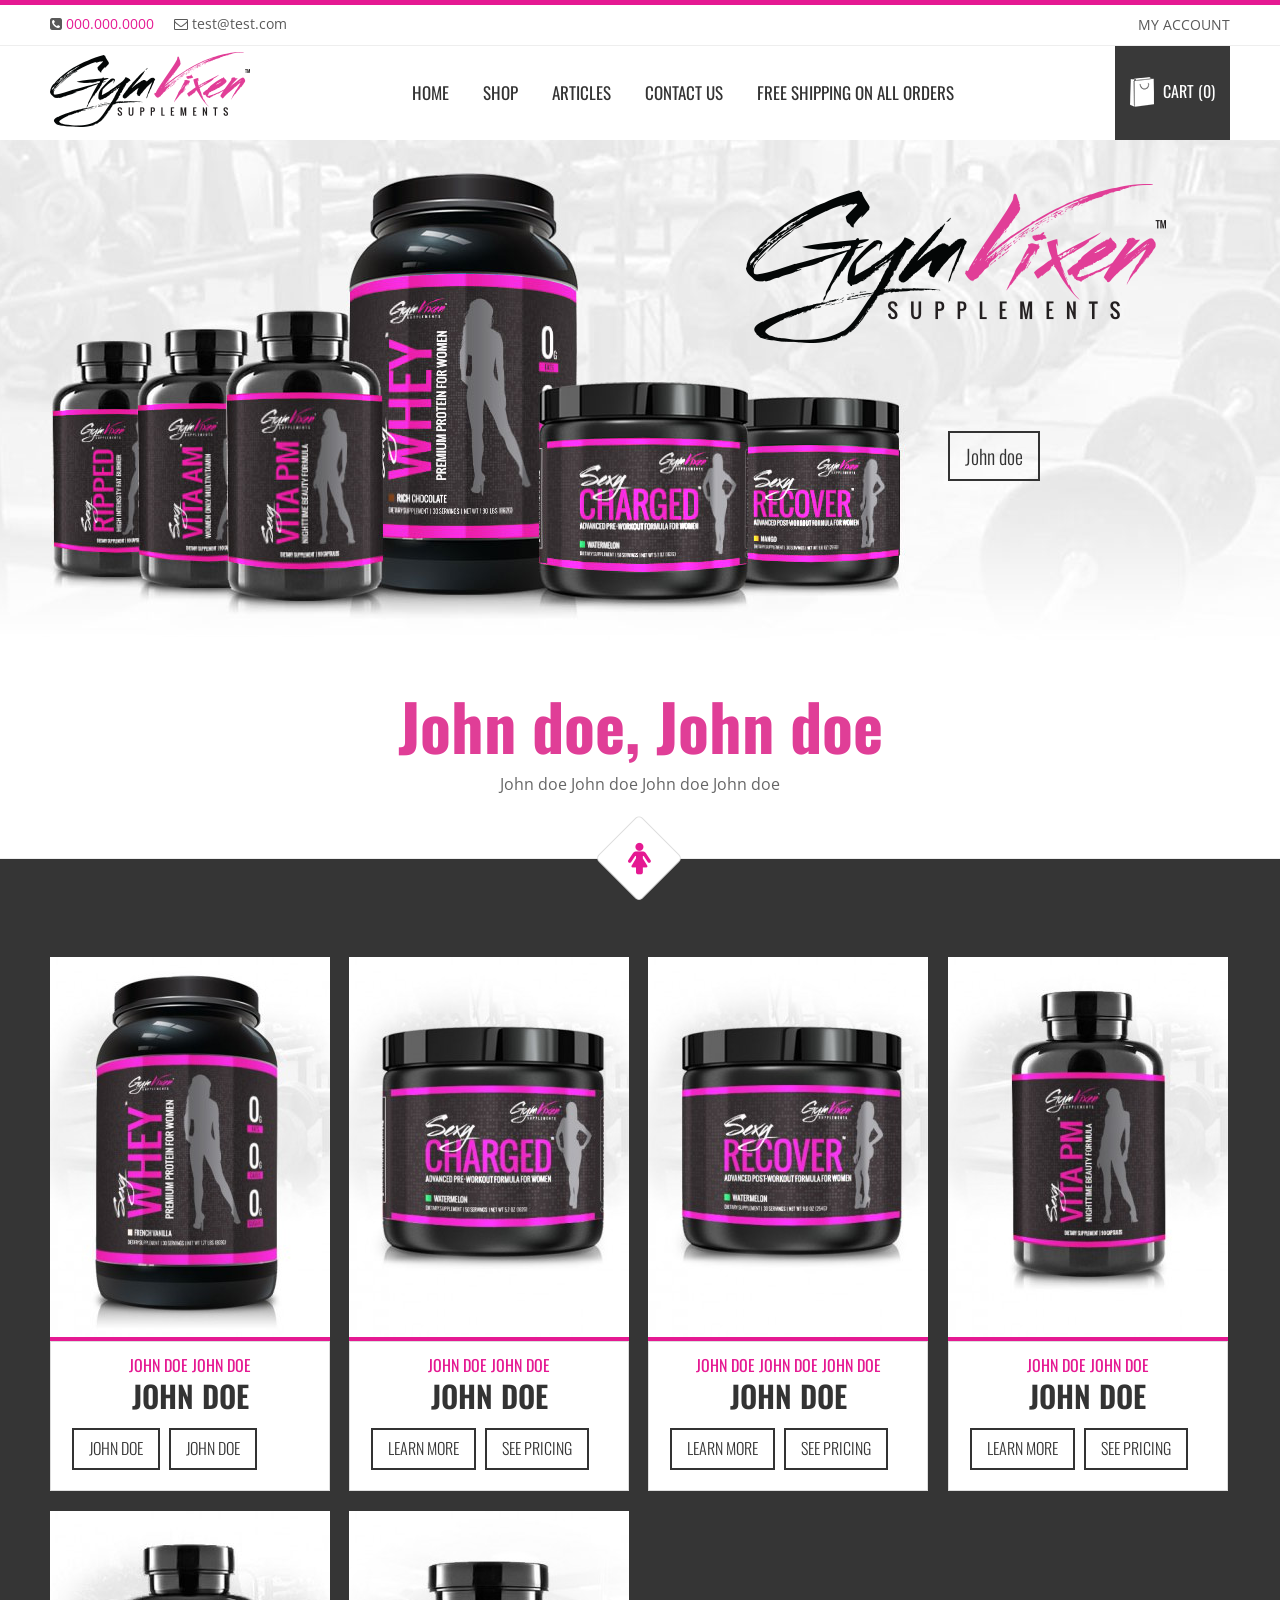
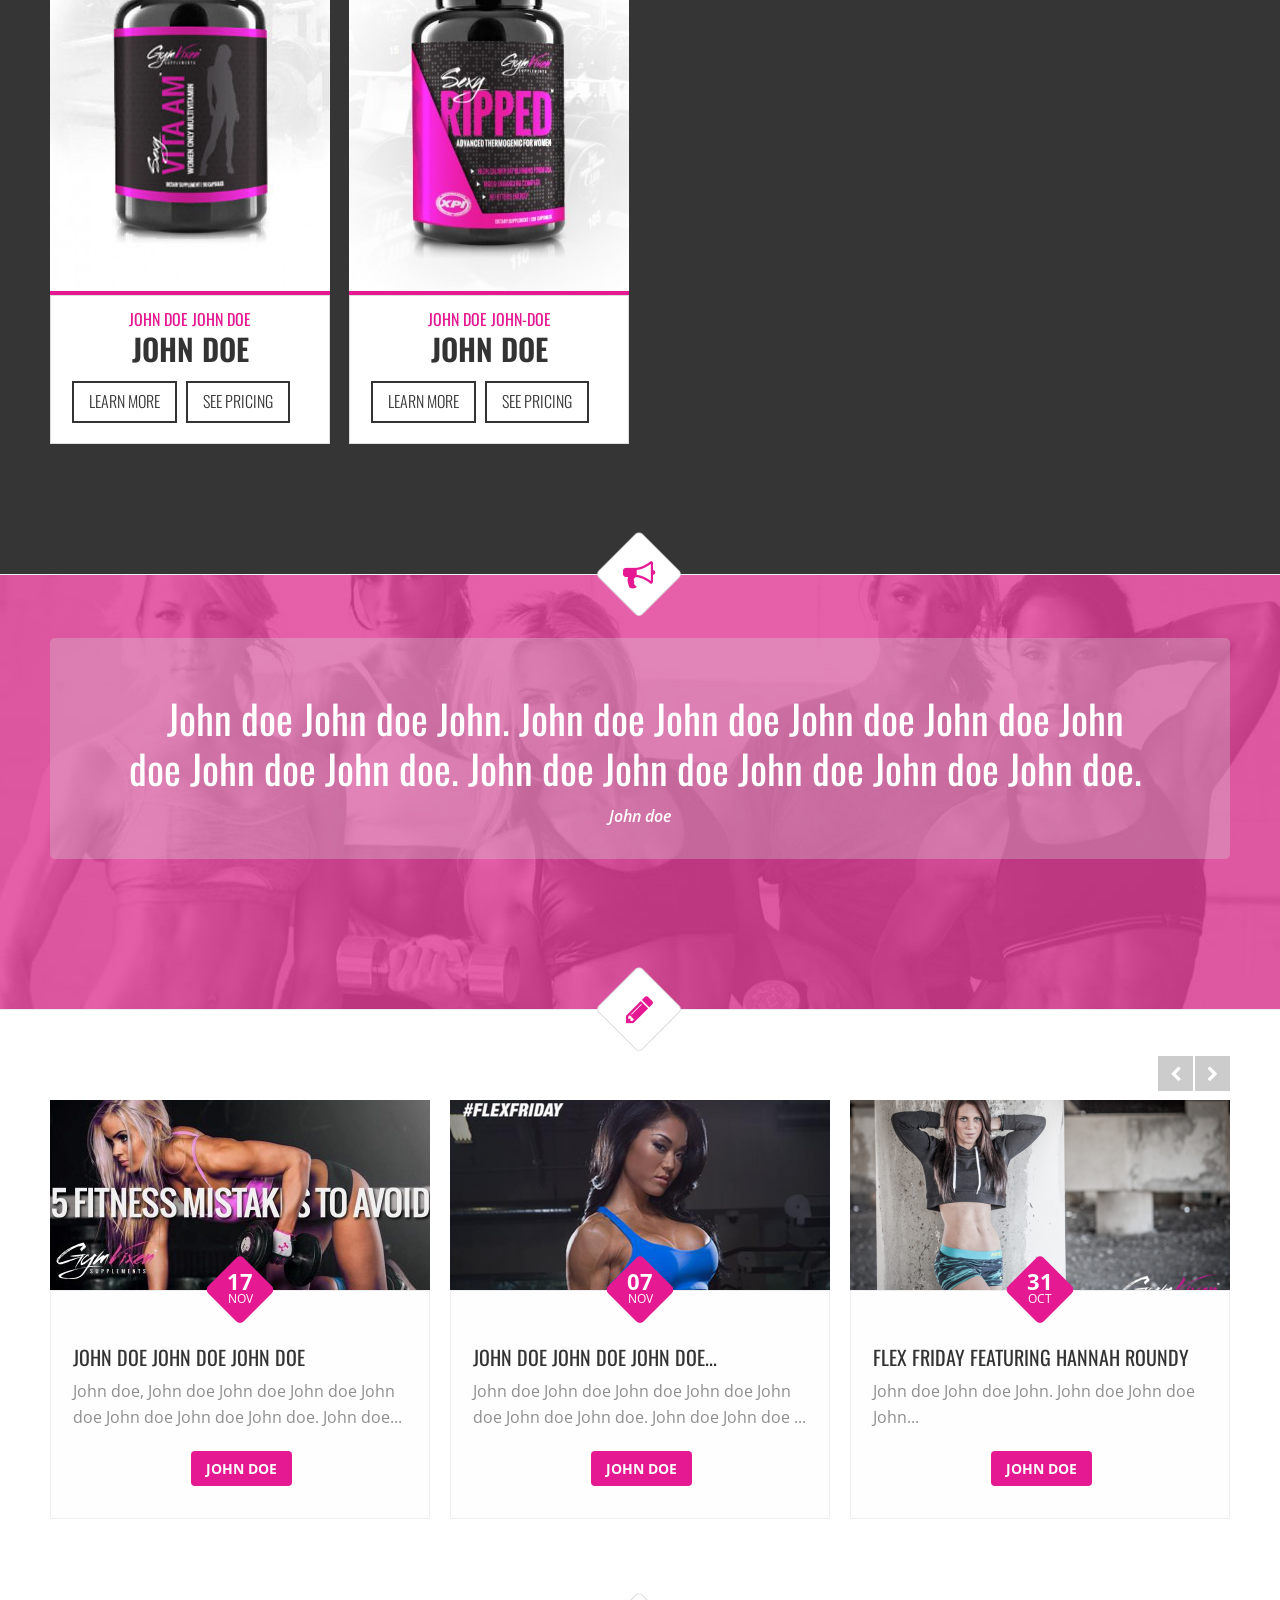
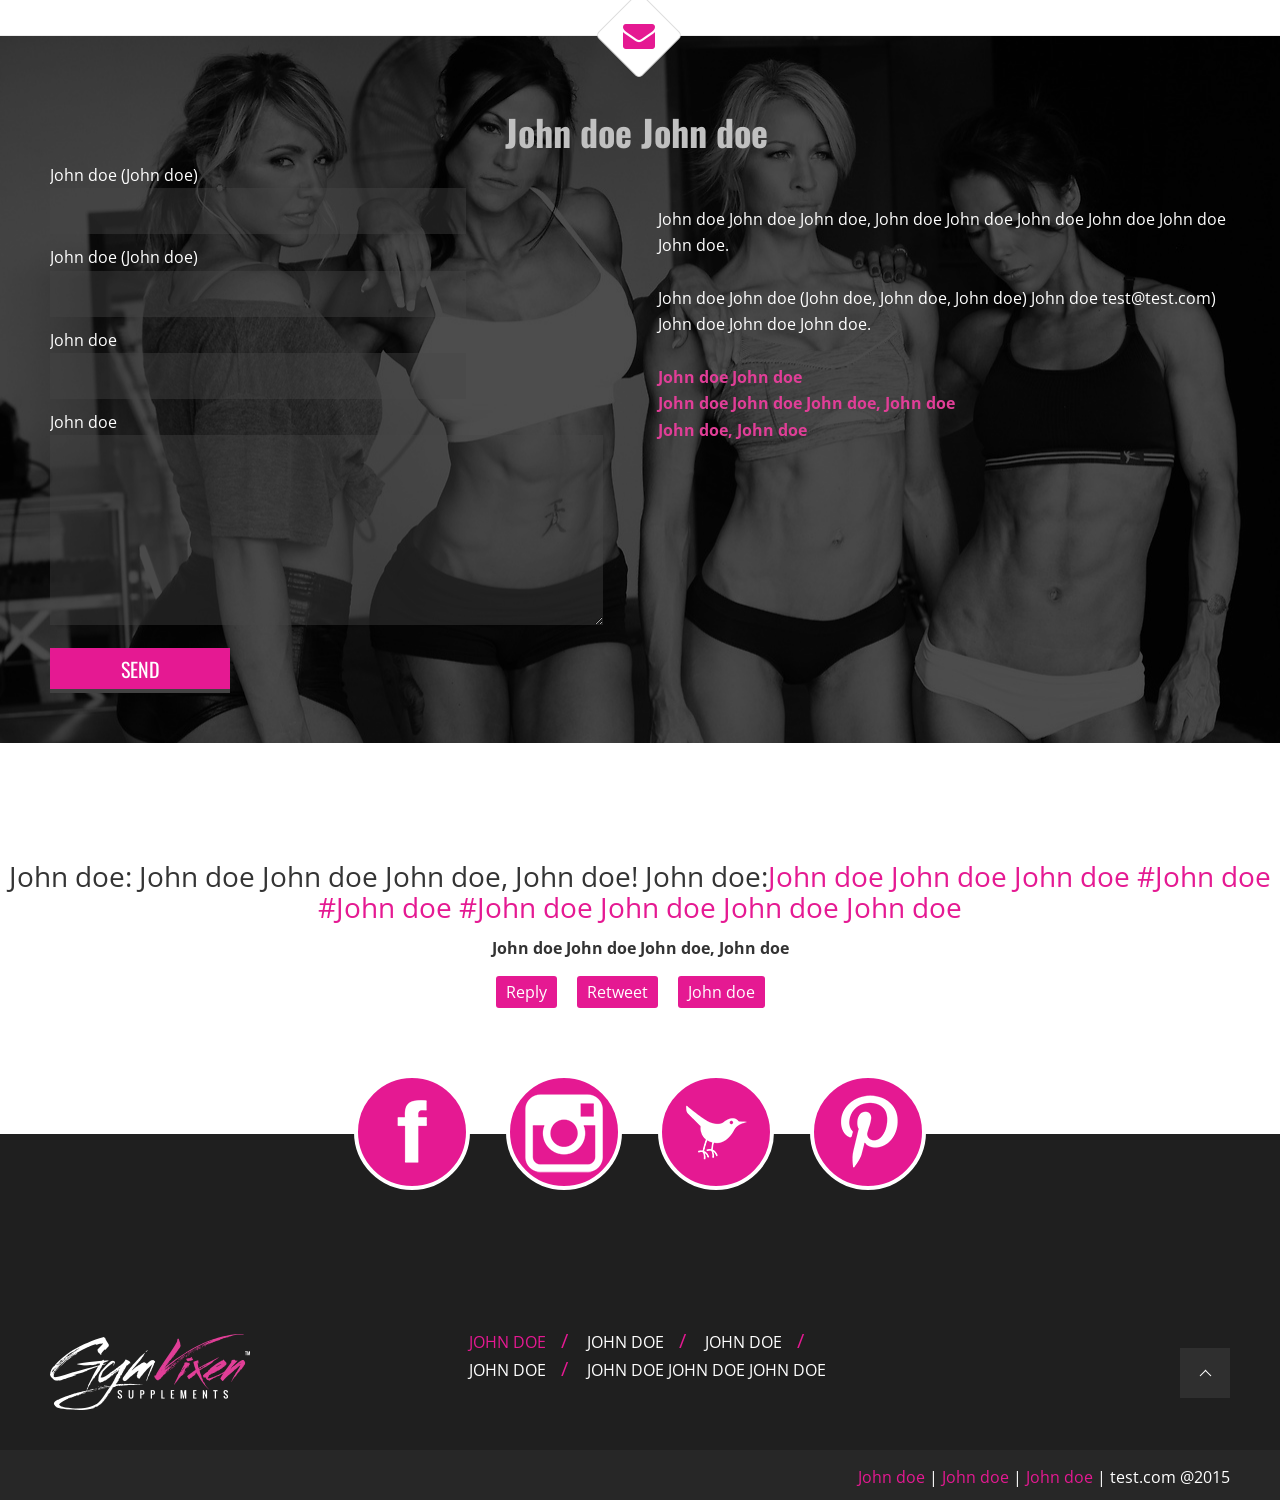
==== commit 6d565504: "Update index.html" ====
--- a/index.html
+++ b/index.html
@@ -257,7 +257,7 @@
 				<div class="holder-fixedmenu">
 					<div class="logo-fixedmenu">
 						<a href="http://www.gymvixensupplements.com">
-							<img src="images/WebLogo.png" alt="GymVixen Supplements - Find the Vixen in You" >
+							<img src="images/WebLogo.png" alt="John doe" >
 						</a>
 					</div>
 					<div class="menu-fixedmenu home">
@@ -277,11 +277,11 @@
 					<div class="topNotification">
 						<div class="top-telephone">
 							<i class="fa fa-phone-square"></i>
-                            <span>855.621.4911</span>
+                            <span>000.000.0000</span>
 						</div>
 						<div class="top-mail">
 							<i class="fa fa-envelope-o "></i>
-                            support@gymvixensupplements.com
+                            test@test.com
 						</div>
 					</div>
 					<ul>
@@ -293,7 +293,7 @@
 			<div id="header">
 				<div id="logo">
 					<a href="http://www.gymvixensupplements.com">
-						<img src="images/WebLogo.png" alt="GymVixen Supplements - Find the Vixen in You" />
+						<img src="images/WebLogo.png" alt="John doe" />
 					</a>
 				</div>
 				<!-- respoonsive menu main-->
@@ -374,7 +374,7 @@
 									data-start="1400"
 									data-easing="Power3.easeInOut"
 									data-endspeed="300"
-									style="z-index: 3"><a href="http://www.gymvixensupplements.com/shop/" class="productButton">VIEW PRODUCTS</a>
+									style="z-index: 3"><a href="http://www.gymvixensupplements.com/shop/" class="productButton">John doe</a>
 								</div>
 							</li>
 							<!-- SLIDE  -->
@@ -391,7 +391,7 @@
 									data-easing="Power3.easeInOut"
 									data-endspeed="300"
 									style="z-index: 2">
-									<a href="http://www.gymvixensupplements.com/shop/sexy-whey/" class="productButton">LEARN MORE</a>
+									<a href="http://www.gymvixensupplements.com/shop/sexy-whey/" class="productButton">John doe</a>
 								</div>
 								<!-- LAYER NR. 2 -->
 								<div class="tp-caption tp-fade tp-resizeme"
@@ -402,7 +402,7 @@
 									data-easing="Power3.easeInOut"
 									data-endspeed="300"
 									style="z-index: 3">
-									<a href="http://www.gymvixensupplements.com/shop/sexy-whey/" class="productButton">SEE PRICING</a>
+									<a href="http://www.gymvixensupplements.com/shop/sexy-whey/" class="productButton">John doe</a>
 								</div>
 							</li>
 						</ul>
@@ -474,9 +474,9 @@
 					<div class="infotext">
 						<div class="infotext-before"></div>
 						<div class="infotext-title">
-							<h2 style="color:#e03e97">Made By Women, For Women</h2>
+							<h2 style="color:#e03e97">John doe, John doe</h2>
 							<div class="infotext-title-small" style="color:#e03e97">
-								<p>The most advanced supplement system specifically for women</p>
+								<p>John doe John doe John doe John doe</p>
 							</div>
 						</div>
 						<div class="infotext-after"></div>
@@ -519,10 +519,10 @@
 																<a href="http://www.gymvixensupplements.com/shop/sexy-whey/">
 																	<div class="recentCart taglines">
 																		<ul>
-																			<li>Zero Carb. Zero Fat. Zero Sugar</li>
-																			<li>Ultra-Pure Whey Protein Isolate</li>
-																			<li>Only 96 Calories Per Serving</li>
-																			<li>Rich, Delicious Taste</li>	
+																			<li>John doe. John doe. John doe</li>
+																			<li>John doe John doe John</li>
+																			<li>John doe John doe John</li>
+																			<li>John doe, John doe</li>	
 																		</ul>
 																    </div><!--end div.recentDetails-->
 																</a>
@@ -536,12 +536,12 @@
 														</div><!--end div.recentimage-->
 														<div class="recentdescription clearFix">
 								                            <a href="http://www.gymvixensupplements.com/shop/sexy-whey/">
-								                                <p class="productDescriptor">LOW CALORIE WHEY PROTEIN</p>
-															<h3>Sexy Whey</h3>
+								                                <p class="productDescriptor">John doe John doe</p>
+															<h3>John doe</h3>
 												            </a>
 												            <div class="productButtonBox">
-																<a href="http://www.gymvixensupplements.com/shop/sexy-whey/" class="productButton learnMore">Learn More</a>
-																<a href="http://www.gymvixensupplements.com/shop/sexy-whey/" class="productButton seePricing">See Pricing</a>
+																<a href="http://www.gymvixensupplements.com/shop/sexy-whey/" class="productButton learnMore">John doe</a>
+																<a href="http://www.gymvixensupplements.com/shop/sexy-whey/" class="productButton seePricing">John doe</a>
 															</div>
 				                                        </div><!--end div.recentdescription-->
 													</div><!--end div.click-->
@@ -551,10 +551,10 @@
                                                                 <a href="http://www.gymvixensupplements.com/shop/sexy-charged/">
                                                                     <div class="recentCart taglines">
                                                                         <ul>
-                                                                            <li>Advanced Pre-Workout Formula For Women</li>
-                                                                            <li>Muscle Tone and Definition</li>
-                                                                            <li>Ignite Metabolism and Blast Fat</li>
-                                                                            <li>Energy and Motivation</li>
+                                                                            <li>John doe John doe John doe John</li>
+                                                                            <li>John doe John doe</li>
+                                                                            <li>John doe John doe John</li>
+                                                                            <li>John doe John doe</li>
                                                                         </ul>
                                                                     </div><!--end div.recentDetails-->
                                                                 </a>
@@ -568,8 +568,8 @@
                                                         </div><!--end div.recentimage-->
                                                         <div class="recentdescription clearFix">
                                                             <a href="http://www.gymvixensupplements.com/shop/sexy-charged/">
-                                                                <p class="productDescriptor">Advanced Pre-Workout</p>
-                                                                <h3>Sexy Charged</h3>
+                                                                <p class="productDescriptor">John doe John doe</p>
+                                                                <h3>John doe</h3>
                                                             </a>
                                                             <div class="productButtonBox">
                                                                 <a href="http://www.gymvixensupplements.com/shop/sexy-charged/" class="productButton learnMore">Learn More</a>
@@ -583,10 +583,10 @@
                                                                 <a href="http://www.gymvixensupplements.com/shop/sexy-recover/">
                                                                     <div class="recentCart taglines">
                                                                         <ul>
-                                                                            <li>Advanced Post-Workout Formula For Women</li>
-                                                                            <li>Reduce Muscle Soreness</li>
-                                                                            <li>Stimulate Protein Synthesis</li>
-                                                                            <li>Accelerate Muscle Recovery</li>
+                                                                            <li>John doe John doe John doe</li>
+                                                                            <li>John doe John doe</li>
+                                                                            <li>John doe John doe</li>
+                                                                            <li>John doe John doe</li>
                                                                         </ul>
                                                                     </div><!--end div.recentDetails-->
                                                                 </a>
@@ -600,8 +600,8 @@
                                                         </div><!--end div.recentimage-->
                                                         <div class="recentdescription clearFix">
                                                             <a href="http://www.gymvixensupplements.com/shop/sexy-recover/">
-                                                                <p class="productDescriptor">Post Workout Recovery Formula</p>
-                                                                <h3>Sexy Recover</h3>
+                                                                <p class="productDescriptor">John doe John doe John doe</p>
+                                                                <h3>John doe</h3>
                                                             </a>
                                                             <div class="productButtonBox">
                                                                 <a href="http://www.gymvixensupplements.com/shop/sexy-recover/" class="productButton learnMore">Learn More</a>
@@ -628,8 +628,8 @@
                                                         </div><!--end div.recentimage-->
                                                         <div class="recentdescription clearFix">
                                                             <a href="http://www.gymvixensupplements.com/shop/sexy-vita-pm/">
-                                                                <p class="productDescriptor">Night Time Rejuvenation</p>
-                                                                <h3>Sexy Vita PM</h3>
+                                                                <p class="productDescriptor">John doe John doe</p>
+                                                                <h3>John doe</h3>
                                                             </a>
                                                             <div class="productButtonBox">
                                                                 <a href="http://www.gymvixensupplements.com/shop/sexy-vita-pm/" class="productButton learnMore">Learn More</a>
@@ -656,8 +656,8 @@
                                                         </div><!--end div.recentimage-->
                                                         <div class="recentdescription clearFix">
                                                             <a href="http://www.gymvixensupplements.com/shop/sexy-vita-am/">
-                                                                <p class="productDescriptor">Daily Beauty Multivitamin</p>
-                                                                <h3>Sexy Vita AM</h3>
+                                                                <p class="productDescriptor">John doe John doe</p>
+                                                                <h3>John doe</h3>
                                                             </a>
                                                             <div class="productButtonBox">
                                                                 <a href="http://www.gymvixensupplements.com/shop/sexy-vita-am/" class="productButton learnMore">Learn More</a>
@@ -671,10 +671,10 @@
                                                                 <a href="http://www.gymvixensupplements.com/shop/sexy-ripped/">
                                                                     <div class="recentCart taglines">
                                                                         <ul>
-                                                                            <li>Defined, Visible Muscle Tone</li>
-                                                                            <li>Increased Fat Metabolism</li>
-                                                                            <li>Improved Energy And Focus</li>
-                                                                            <li>Prevent New Fat Storage</li>
+                                                                            <liJohn doe, John doe John</li>
+                                                                            <li>John doe John doe</li>
+                                                                            <li>John doe John doe</li>
+                                                                            <li>John doe John doe</li>
                                                                         </ul>
                                                                     </div><!--end div.recentDetails-->
                                                                 </a>
@@ -688,8 +688,8 @@
                                                         </div><!--end div.recentimage-->
                                                         <div class="recentdescription clearFix">
                                                             <a href="http://www.gymvixensupplements.com/shop/sexy-ripped/">
-                                                                <p class="productDescriptor">Intense Fat-Burner</p>
-                                                                <h3>Sexy Ripped</h3>
+                                                                <p class="productDescriptor">John doe John-doe</p>
+                                                                <h3>John doe</h3>
                                                             </a>
                                                             <div class="productButtonBox">
                                                                 <a href="http://www.gymvixensupplements.com/shop/sexy-ripped/" class="productButton learnMore">Learn More</a>
@@ -740,10 +740,10 @@
                                         <div class="testimonial-before"></div>
                                         <div class="testimonial-description">
                                             <div class="testimonial-texts">
-                                                <p><i class="fa quote-left"></i>This GymVixen stuff kicks ass. I love every product I try and everyone who I let try it loves it too. It feels like finally there is something just for women.<i class="fa quote-right"></i></p>
+                                                <p><i class="fa quote-left"></i>John doe John doe John. John doe John doe John doe John doe John doe John doe John doe. John doe John doe John doe John doe John doe.<i class="fa quote-right"></i></p>
                                             </div>
                                             <div class="testimonial-author">
-                                                <span class="author">Colleen Ambers</span>
+                                                <span class="author">John doe</span>
                                             </div>
                                         </div>	
                                         <div class="testimonial-after"></div>
@@ -752,10 +752,10 @@
                                         <div class="testimonial-before"></div>
                                         <div class="testimonial-description">
                                             <div class="testimonial-texts">
-                                                <p><i class="fa quote-left"></i>I love love love this line! Finally something made for me as a woman. I love the kick I get in the gym and the taste of the protein. I can\'t wait to try the rest of the products.<i class="fa quote-right"></i></p>
+                                                <p><i class="fa quote-left"></i>John doe John doe John doe! John doe John doe John doe John. John doe John doe John doe John doe John doe John doe John doe. John doe John doe John doe John doe John.<i class="fa quote-right"></i></p>
                                             </div>
                                             <div class="testimonial-author">
-                                                <span class="author">Jessica Mitchell</span>
+                                                <span class="author">John doe</span>
                                             </div>
                                         </div>	
                                         <div class="testimonial-after"></div>
@@ -828,12 +828,12 @@
                                                     </div>
                                                     <div class="recentdescription home-post">
                                                         <h3 class="the-title">
-                                                            <a href="http://www.gymvixensupplements.com/5-fitness-mistakes-to-avoid/">5 Fitness Mistakes to Avoid</a>
+                                                            <a href="http://www.gymvixensupplements.com/5-fitness-mistakes-to-avoid/">John doe John doe John doe</a>
                                                         </h3>
                                                         <div class="lineseparator"></div>
-                                                        <div class="the_excerpt">Getting a lean, fit physique requires some hard work in the gym as well as in the kitchen. If you’ ...</div>
+                                                        <div class="the_excerpt">John doe, John doe John doe John doe John doe John doe John doe John doe. John doe...</div>
                                                         <div class="recentdescription-text">
-                                                            <a href="http://www.gymvixensupplements.com/5-fitness-mistakes-to-avoid/">Read more</a>
+                                                            <a href="http://www.gymvixensupplements.com/5-fitness-mistakes-to-avoid/">John doe</a>
                                                         </div>
                                                     </div>
                                                 </div>
@@ -858,12 +858,12 @@
                                                     </div>
                                                     <div class="recentdescription home-post">
                                                         <h3 class="the-title">
-                                                            <a href="http://www.gymvixensupplements.com/featured-flex-friday-with-belinda-kiriakou/">Featured Flex Friday with Belinda K...</a>
+                                                            <a href="http://www.gymvixensupplements.com/featured-flex-friday-with-belinda-kiriakou/">John doe John doe John doe...</a>
                                                         </h3>
                                                         <div class="lineseparator"></div>
-                                                        <div class="the_excerpt">We found this hardbody on Twitter and we will let her pics speak for themselves. Check her out on so ...</div>
+                                                        <div class="the_excerpt">John doe John doe John doe John doe John doe John doe John doe. John doe John doe ...</div>
                                                         <div class="recentdescription-text">
-                                                            <a href="http://www.gymvixensupplements.com/featured-flex-friday-with-belinda-kiriakou/">Read more</a>
+                                                            <a href="http://www.gymvixensupplements.com/featured-flex-friday-with-belinda-kiriakou/">John doe</a>
                                                         </div>
                                                     </div>
                                                 </div>
@@ -891,9 +891,9 @@
                                                             <a href="http://www.gymvixensupplements.com/flex-friday-feauring-hannah-roundy/">Flex Friday featuring Hannah Roundy</a>
                                                         </h3>
                                                         <div class="lineseparator"></div>
-                                                        <div class="the_excerpt">Hannah hails from Provo Utah. She trains at Gold's Gym...</div>
+                                                        <div class="the_excerpt">John doe John doe John. John doe John doe John...</div>
                                                         <div class="recentdescription-text">
-                                                            <a href="http://www.gymvixensupplements.com/flex-friday-feauring-hannah-roundy/">Read more</a>
+                                                            <a href="http://www.gymvixensupplements.com/flex-friday-feauring-hannah-roundy/">John doe</a>
                                                         </div>
                                                     </div>
                                                 </div>
@@ -923,7 +923,7 @@
                                                             <a href="http://www.gymvixensupplements.com/top-5-ingredients-building-lean-muscle/">Top 5 Ingredients for Building Lean...</a>
                                                         </h3>
                                                         <div class="lineseparator"></div>
-                                                        <div class="the_excerpt">Building lean muscle takes a lot of hard work in the gym and in the kitchen, too. However, the ...</div>
+                                                        <div class="the_excerpt">John doe John doe John doe John doe John doe John doe John doe, John. doe, John doe ...</div>
                                                         <div class="recentdescription-text">
                                                             <a href="http://www.gymvixensupplements.com/top-5-ingredients-building-lean-muscle/">Read more</a>
                                                         </div>
@@ -950,12 +950,12 @@
                                                     </div>
                                                     <div class="recentdescription home-post">
                                                         <h3 class="the-title">
-                                                            <a href="http://www.gymvixensupplements.com/squat-form-check/">Squat Form Check</a>
+                                                            <a href="http://www.gymvixensupplements.com/squat-form-check/">John doe John doe</a>
                                                         </h3>
                                                         <div class="lineseparator"></div>
-                                                        <div class="the_excerpt">It’s no secret: to get a fit booty, you’ve got to drop it low in the squat rack. The squat exerc ...</div>
+                                                        <div class="the_excerpt">John doe: John doe John doe, John doe John doe John doe John doe John. John doe ...</div>
                                                         <div class="recentdescription-text">
-                                                            <a href="http://www.gymvixensupplements.com/squat-form-check/">Read more</a>
+                                                            <a href="http://www.gymvixensupplements.com/squat-form-check/">John doe</a>
                                                         </div>
                                                     </div>
                                                 </div>
@@ -980,12 +980,12 @@
                                                     </div>
                                                     <div class="recentdescription home-post">
                                                         <h3 class="the-title">
-                                                            <a href="http://www.gymvixensupplements.com/motivation-monday/">Motivation Monday</a>
+                                                            <a href="http://www.gymvixensupplements.com/motivation-monday/">John doe</a>
                                                         </h3>
                                                         <div class="lineseparator"></div>
-                                                        <div class="the_excerpt">Get off your ass and get going! This video will help ladies. ...</div>
+                                                        <div class="the_excerpt">John doe John doe John doe! John doe John doe John doe. ...</div>
                                                         <div class="recentdescription-text">
-                                                            <a href="http://www.gymvixensupplements.com/motivation-monday/">Read more</a>
+                                                            <a href="http://www.gymvixensupplements.com/motivation-monday/">John doe</a>
                                                         </div>
                                                     </div>
                                                 </div>
@@ -1014,7 +1014,7 @@
                             <h3 style="text-align: center;">&nbsp;</h3>
                             <h3 style="text-align: center;">&nbsp;</h3>
                             <h2 style="text-align: center;">
-                                <span style="color: #c0c0c0;"><strong>Drop Us a Line</strong></span>&nbsp;
+                                <span style="color: #c0c0c0;"><strong>John doe John doe</strong></span>&nbsp;
                             </h2>
                         </div>
                         <div id="aq-block-7901-20" class="aq-block aq-block-aq_contact_block aq_span6 aq-first cf">
@@ -1028,22 +1028,22 @@
                                         <input type="hidden" name="_wpcf7_unit_tag" value="wpcf7-f11-p7513-o1" />
                                         <input type="hidden" name="_wpnonce" value="8fe2be5908" />
                                     </div>
-                                    <p>Your Name (required)<br />
+                                    <p>John doe (John doe)<br />
                                         <span class="wpcf7-form-control-wrap your-name">
                                             <input type="text" name="your-name" value="" size="40" class="wpcf7-form-control wpcf7-text wpcf7-validates-as-required" aria-required="true" aria-invalid="false" />
                                         </span>
                                     </p>
-                                    <p>Your Email (required)<br />
+                                    <p>John doe (John doe)<br />
                                         <span class="wpcf7-form-control-wrap your-email">
                                             <input type="email" name="your-email" value="" size="40" class="wpcf7-form-control wpcf7-text wpcf7-email wpcf7-validates-as-required wpcf7-validates-as-email" aria-required="true" aria-invalid="false" />
                                         </span>
                                     </p>
-                                    <p>Subject<br />
+                                    <p>John doe<br />
                                         <span class="wpcf7-form-control-wrap your-subject">
                                             <input type="text" name="your-subject" value="" size="40" class="wpcf7-form-control wpcf7-text" aria-invalid="false" />
                                         </span>
                                     </p>
-                                    <p>Your Message<br />
+                                    <p>John doe<br />
                                         <span class="wpcf7-form-control-wrap your-message">
                                             <textarea name="your-message" cols="40" rows="10" class="wpcf7-form-control wpcf7-textarea" aria-invalid="false"></textarea>
                                         </span>
@@ -1057,21 +1057,21 @@
                         </div>
                         <div id="aq-block-7901-21" class="aq-block aq-block-aq_richtext_block aq_span6  cf">
                             <h1 style="color: #ff0000;">&nbsp;</h1>
-                            <p><span style="color: #ffffff;">Please fill out the following form, and one of our customer service representatives will contact you shortly.</span></p>
+                            <p><span style="color: #ffffff;">John doe John doe John doe, John doe John doe John doe John doe John doe John doe.</span></p>
                             <p>&nbsp;</p>
                             <p>
-                                <span style="color: #ffffff;">Feel free to call (888-908-8463, Mon-Fri, 8-5 MST) or email (<a href="mailto:customersupport@esupplements.com"><span style="color: #ffffff;">customersupport@gymvixensupplements.com</span></a>) our customer support staff with any questions.</span>
+                                <span style="color: #ffffff;">John doe John doe (John doe, John doe, John doe) John doe <a href="mailto:test@test.com"><span style="color: #ffffff;">test@test.com</span></a>) John doe John doe John doe.</span>
                             </p>
                             <p>&nbsp;</p>
                             <p>
                                 <strong>
-                                    <span style="color: #e03e97;">Gym Vixen Supplements</span>
+                                    <span style="color: #e03e97;">John doe John doe</span>
                                 </strong><br />
                                 <strong>
-                                    <span style="color: #e03e97;">4778 N 300 W Suite 125 Provo, UT 84604</span>
+                                    <span style="color: #e03e97;">John doe John doe John doe, John doe</span>
                                 </strong><br />
                                 <strong>
-                                    <span style="color: #e03e97;">Provo, UT 84604</span>
+                                    <span style="color: #e03e97;">John doe, John doe</span>
                                 </strong>
                             </p>
                         </div>
@@ -1084,26 +1084,26 @@
             </div>
             <div id="aq-block-7901-24" class="aq-block aq-block-aq_twitter_block aq_span12 aq-first cf">
                 <div>
-                    <span class='twitterwidget twitterwidget-title'>Twitter: gymvixen</span>
+                    <span class='twitterwidget twitterwidget-title'>John doe: John doe</span>
                     <ul>
                         <li>
                             <span class='entry-content'>
-                                ATTN: Say hello to our newest supplement, SEXY RIPPED! Check it out:<a href="http://t.co/HGLZizYI4c">http://t.co/HGLZizYI4c</a>
-                                <a href="http://twitter.com/search?q=%23fitness" class="twitter-hashtag">#fitness</a>
-                                <a href="http://twitter.com/search?q=%23fitfam" class="twitter-hashtag">#fitfam</a>
-                                <a href="http://twitter.com/search?q=%23fitgirl" class="twitter-hashtag">#fitgirl</a>
-                                <a href="http://t.co/9kOuWXsIRc">http://t.co/9kOuWXsIRc</a>
+                                John doe: John doe John doe John doe, John doe! John doe:<a href="http://t.co/HGLZizYI4c">John doe John doe John doe</a>
+                                <a href="http://twitter.com/search?q=%23fitness" class="twitter-hashtag">#John doe</a>
+                                <a href="http://twitter.com/search?q=%23fitfam" class="twitter-hashtag">#John doe</a>
+                                <a href="http://twitter.com/search?q=%23fitgirl" class="twitter-hashtag">#John doe</a>
+                                <a href="http://t.co/9kOuWXsIRc">John doe John doe John doe</a>
                             </span>
                             <span class='entry-meta'>
                                 <span class='time-meta'>
-                                    <a href="http://twitter.com/GymVixen/statuses/601418941626355712">04:07:04 PM May 21, 2015</a>
+                                    <a href="http://twitter.com/GymVixen/statuses/601418941626355712">John doe John doe John doe, John doe</a>
                                 </span>
                                 <span class='from-meta'>
-                                    from <a href="http://sproutsocial.com" rel="nofollow">Sprout Social</a>
+                                    from <a href="http://sproutsocial.com" rel="nofollow">John doe</a>
                                 </span>
                             </span>
                             <span class="intent-meta">
-                                <a href="http://twitter.com/intent/tweet?in_reply_to=600443282649321474" data-lang="en" class="in-reply-to" title="Reply">Reply</a><a href="http://twitter.com/intent/retweet?tweet_id=600443282649321474" data-lang="en" class="retweet" title="Retweet">Retweet</a><a href="http://twitter.com/intent/favorite?tweet_id=600443282649321474" data-lang="en" class="favorite" title="Favorite">Favorite</a>
+                                <a href="http://twitter.com/intent/tweet?in_reply_to=600443282649321474" data-lang="en" class="in-reply-to" title="Reply">Reply</a><a href="http://twitter.com/intent/retweet?tweet_id=600443282649321474" data-lang="en" class="retweet" title="Retweet">Retweet</a><a href="http://twitter.com/intent/favorite?tweet_id=600443282649321474" data-lang="en" class="favorite" title="Favorite">John doe</a>
                             </span>
                         </li>
                     </ul>
@@ -1139,19 +1139,19 @@
                             <div class="menu-main-container">
                                 <ul id="menu-main-1" class="menu">
                                     <li id="menu-item-8110" class="menu-item menu-item-type-custom menu-item-object-custom current-menu-item current_page_item menu-item-home menu-item-8110">
-                                        <a href="http://www.gymvixensupplements.com">Home</a>
+                                        <a href="http://www.gymvixensupplements.com">John doe</a>
                                     </li>
                                     <li id="menu-item-8108" class="menu-item menu-item-type-post_type menu-item-object-page menu-item-8108">
-                                        <a href="http://www.gymvixensupplements.com/shop/">Shop</a>
+                                        <a href="http://www.gymvixensupplements.com/shop/">John doe</a>
                                     </li>
                                     <li id="menu-item-8179" class="menu-item menu-item-type-custom menu-item-object-custom menu-item-8179">
-                                        <a href="http://www.gymvixensupplements.com/category/articles/">Articles</a>
+                                        <a href="http://www.gymvixensupplements.com/category/articles/">John doe</a>
                                     </li>
                                     <li id="menu-item-8178" class="menu-item menu-item-type-post_type menu-item-object-page menu-item-8178">
-                                        <a href="http://www.gymvixensupplements.com/contact-us/">Contact Us</a>
+                                        <a href="http://www.gymvixensupplements.com/contact-us/">John doe</a>
                                     </li>
                                     <li id="menu-item-8328" class="noClick menu-item menu-item-type-custom menu-item-object-custom menu-item-8328">
-                                        <a href="#">Free Shipping on All Orders</a>
+                                        <a href="#">John doe John doe John doe</a>
                                     </li>
                                 </ul>
                             </div>
@@ -1173,10 +1173,10 @@
                     <div class="lowerfooter">
                         <div class="footernav"></div>				
                         <div class="copyright">	
-                            <a href="http://www.gymvixensupplements.com/privacy-policy/">Privacy Policy</a> |
-                            <a href="http://www.gymvixensupplements.com/terms-of-use/">Terms of Use</a> |
-                            <a href="http://www.gymvixensupplements.com/testimonial-disclaimer/">Testimonial Disclaimer</a> |
-                            GymVixenSupplements.com @2015
+                            <a href="http://www.gymvixensupplements.com/privacy-policy/">John doe</a> |
+                            <a href="http://www.gymvixensupplements.com/terms-of-use/">John doe</a> |
+                            <a href="http://www.gymvixensupplements.com/testimonial-disclaimer/">John doe</a> |
+                            test.com @2015
                         </div>
                     </div>
                 </div>
@@ -1199,4 +1199,4 @@
     });
     </script>
 </body>
-</html>+</html>
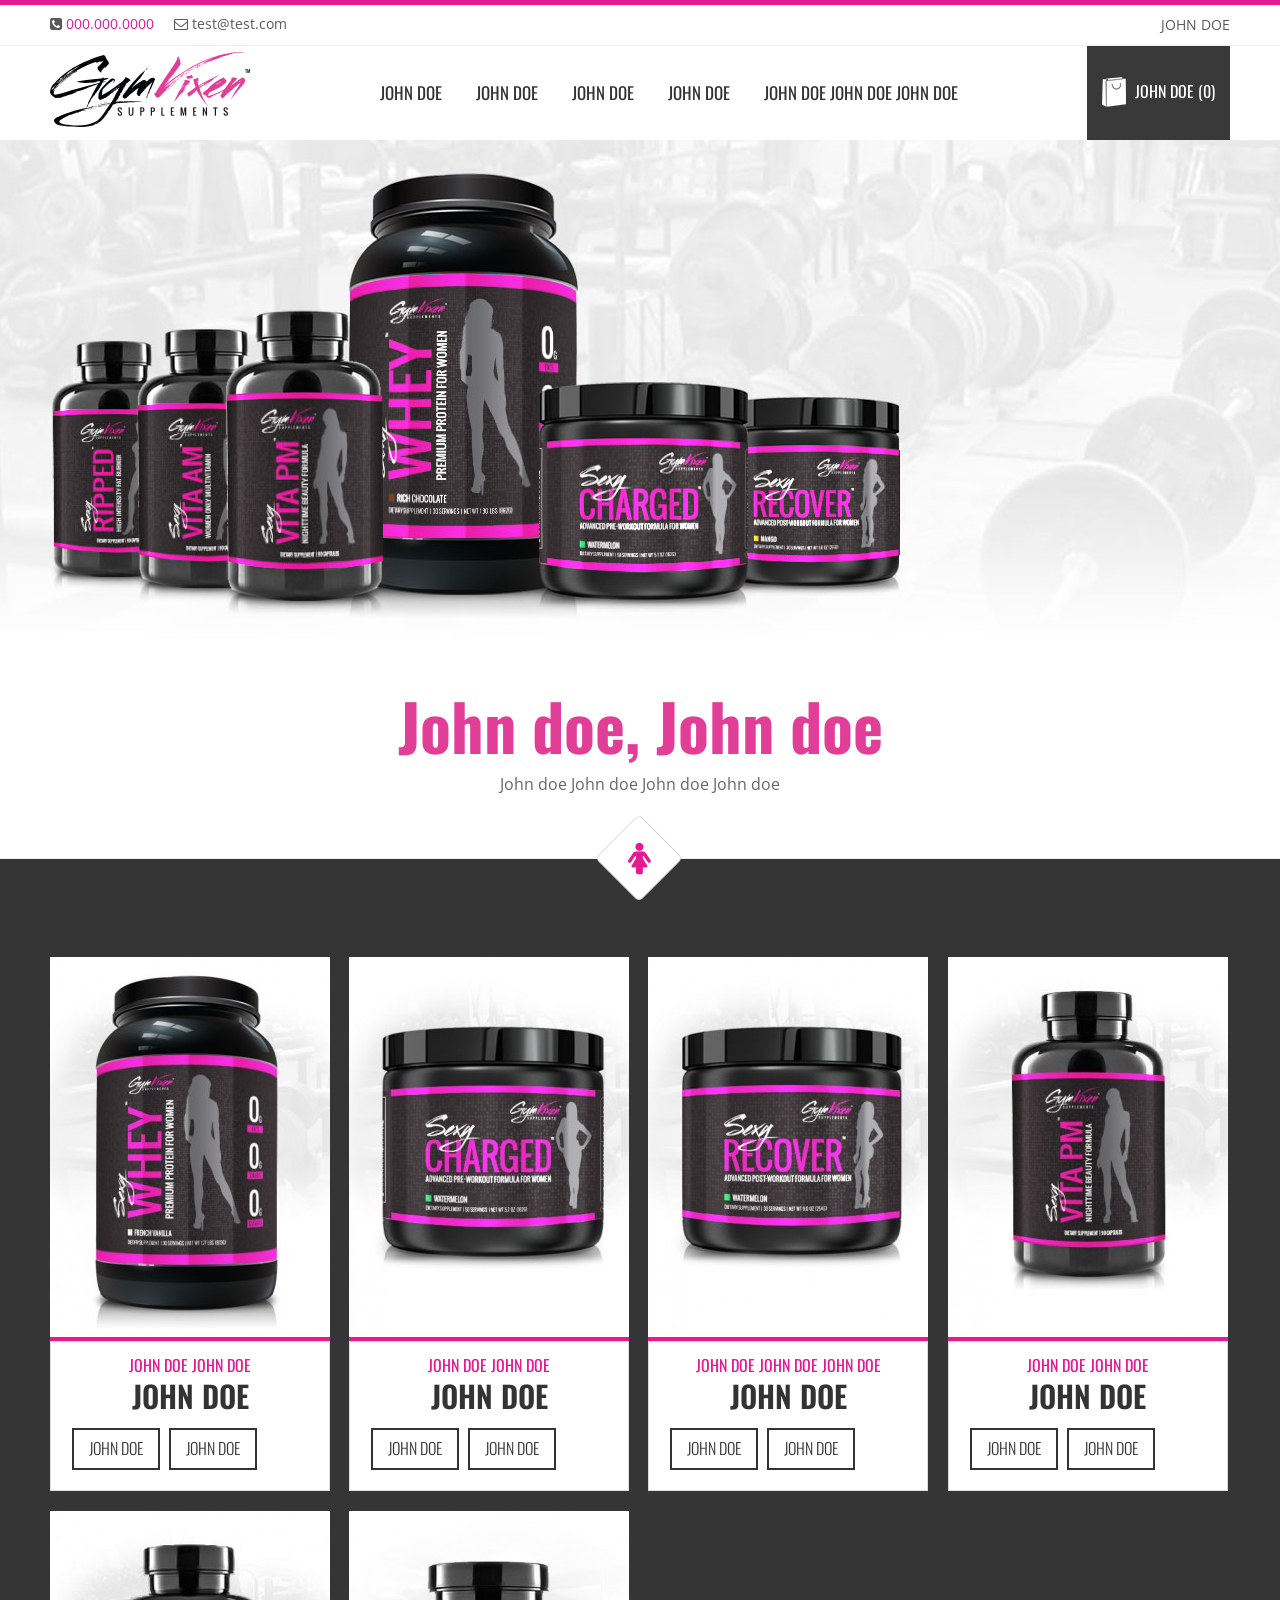
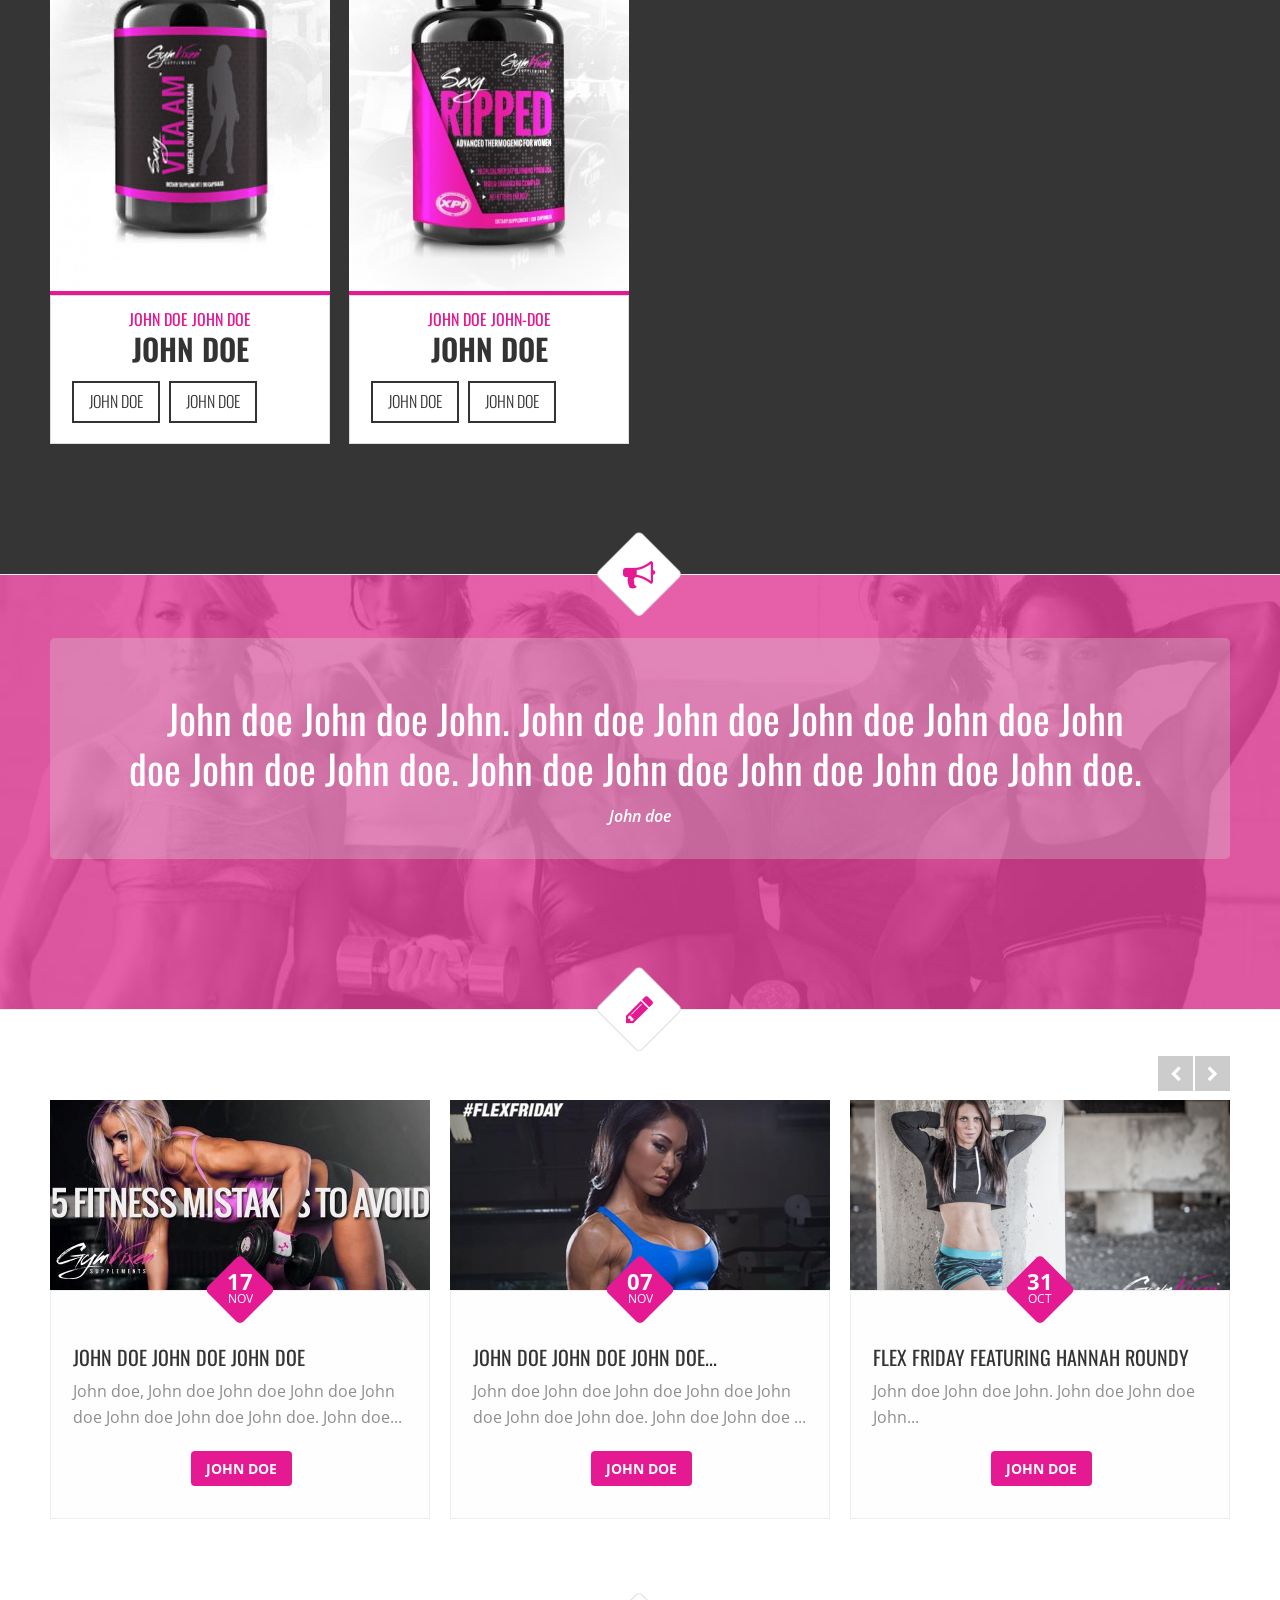
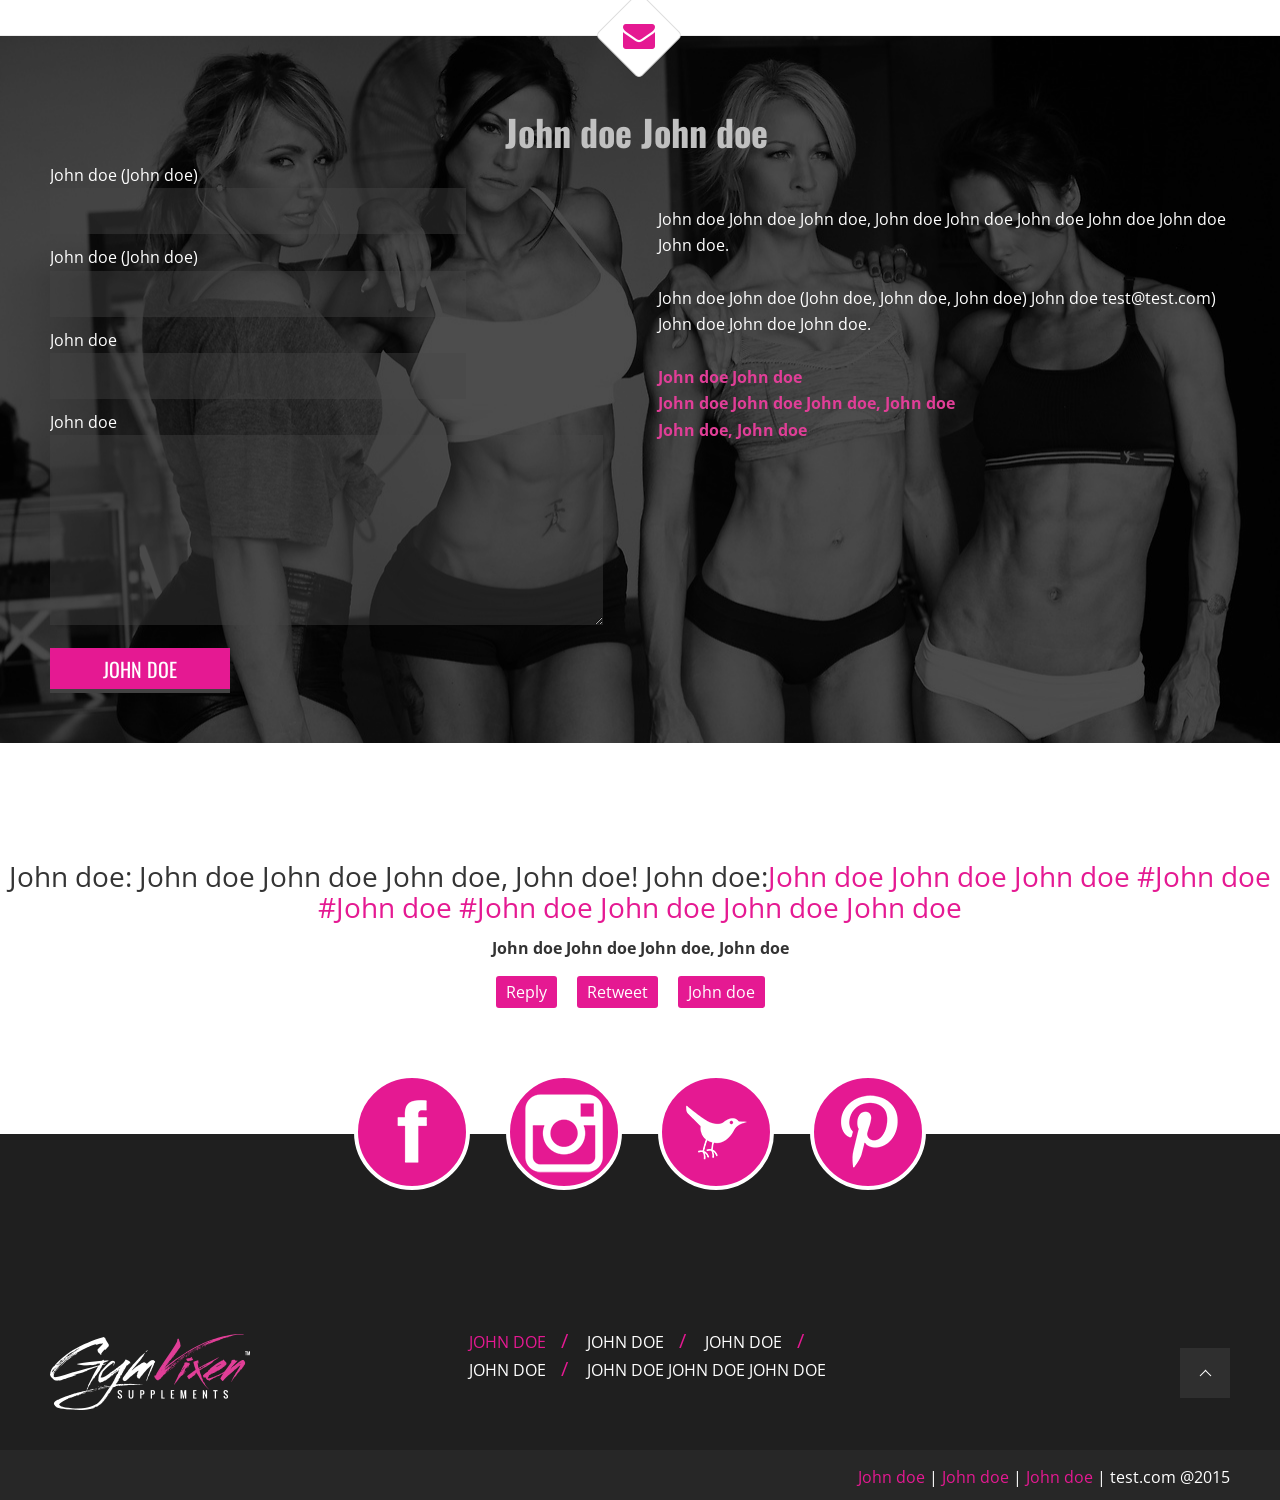
==== commit 5d187749: "Update index.html" ====
--- a/index.html
+++ b/index.html
@@ -262,11 +262,11 @@
 					</div>
 					<div class="menu-fixedmenu home">
 						<ul id="menu-main-mobile" class="menu">
-							<li id="menu-item-4060-8266" class="menu-item menu-item-type-post_type menu-item-object-page current-menu-item page_item page-item-7513 current_page_item"><a href="http://www.gymvixensupplements.com/"><strong>Home</strong></a></li>
-							<li id="menu-item-8078-8265" class="menu-item menu-item-type-post_type menu-item-object-page"><a href="http://www.gymvixensupplements.com/shop/"><strong>Shop</strong></a></li>
-							<li id="menu-item-1928-8267" class="menu-item menu-item-type-taxonomy menu-item-object-category"><a href="http://www.gymvixensupplements.com/category/articles/"><strong>Articles</strong></a></li>
-							<li id="menu-item-8170-8268" class="menu-item menu-item-type-post_type menu-item-object-page"><a href="https://www.gymvixensupplements.com/my-account/"><strong>My Account</strong></a></li>
-							<li id="menu-item-4912-8264" class="menu-item menu-item-type-post_type menu-item-object-page"><a href="http://www.gymvixensupplements.com/contact-us/"><strong>Contact Us</strong></a></li>
+							<li id="menu-item-4060-8266" class="menu-item menu-item-type-post_type menu-item-object-page current-menu-item page_item page-item-7513 current_page_item"><a href="http://www.gymvixensupplements.com/"><strong>John doe</strong></a></li>
+							<li id="menu-item-8078-8265" class="menu-item menu-item-type-post_type menu-item-object-page"><a href="http://www.gymvixensupplements.com/shop/"><strong>John doe</strong></a></li>
+							<li id="menu-item-1928-8267" class="menu-item menu-item-type-taxonomy menu-item-object-category"><a href="http://www.gymvixensupplements.com/category/articles/"><strong>John doe</strong></a></li>
+							<li id="menu-item-8170-8268" class="menu-item menu-item-type-post_type menu-item-object-page"><a href="https://www.gymvixensupplements.com/my-account/"><strong>John doe</strong></a></li>
+							<li id="menu-item-4912-8264" class="menu-item menu-item-type-post_type menu-item-object-page"><a href="http://www.gymvixensupplements.com/contact-us/"><strong>John doe</strong></a></li>
 						</ul>
 					</div>
 				</div>
@@ -285,7 +285,7 @@
 						</div>
 					</div>
 					<ul>
-						<li id="menu-item-8255" class="menu-item menu-item-type-post_type menu-item-object-page menu-item-8255"><a href="https://www.gymvixensupplements.com/my-account/">My Account</a></li>
+						<li id="menu-item-8255" class="menu-item menu-item-type-post_type menu-item-object-page menu-item-8255"><a href="https://www.gymvixensupplements.com/my-account/">John doe</a></li>
 					</ul>
 				</div>
 			</div>
@@ -299,36 +299,36 @@
 				<!-- respoonsive menu main-->
 				<!-- respoonsive menu no scrool bar -->
 				<div class="respMenu noscroll">
-					<div class="resp_menu_button"><i class="fa fa-list fa-2x"></i> Menu</div>
+					<div class="resp_menu_button"><i class="fa fa-list fa-2x"></i> John doe</div>
 					<div class="menu-main-mobile-container">
 						<div class="event-type-selector-dropdown">
-							<a  href="http://www.gymvixensupplements.com/">Home</a><br>
-							<a  href="http://www.gymvixensupplements.com/shop/">Shop</a><br>
-							<a  href="http://www.gymvixensupplements.com/category/articles/">Articles</a><br>
-							<a  href="https://www.gymvixensupplements.com/my-account/">My Account</a><br>
-							<a  href="http://www.gymvixensupplements.com/contact-us/">Contact Us</a><br>
+							<a  href="http://www.gymvixensupplements.com/">John doe</a><br>
+							<a  href="http://www.gymvixensupplements.com/shop/">John doe</a><br>
+							<a  href="http://www.gymvixensupplements.com/category/articles/">John doe</a><br>
+							<a  href="https://www.gymvixensupplements.com/my-account/">John doe</a><br>
+							<a  href="http://www.gymvixensupplements.com/contact-us/">John doe</a><br>
 						</div>
 					</div>
 				</div>
 				<!-- main menu -->
 				<div class="pagenav home">
 					<ul id="menu-main" class="menu">
-						<li id="menu-item-8541-8110" class="menu-item current_page_item"><a href="http://www.gymvixensupplements.com"><strong>Home</strong></a></li>
-						<li id="menu-item-6603-8108" class="menu-item"><a href="http://www.gymvixensupplements.com/shop/"><strong>Shop</strong></a></li>
-						<li id="menu-item-5492-8179" class="menu-item"><a href="http://www.gymvixensupplements.com/category/articles/"><strong>Articles</strong></a></li>
-						<li id="menu-item-2655-8178" class="menu-item"><a href="http://www.gymvixensupplements.com/contact-us/"><strong>Contact Us</strong></a></li>
-						<li id="menu-item-3216-8328" class="noClick"><a href="#"><strong>Free Shipping on All Orders</strong></a></li>
+						<li id="menu-item-8541-8110" class="menu-item current_page_item"><a href="http://www.gymvixensupplements.com"><strong>John doe</strong></a></li>
+						<li id="menu-item-6603-8108" class="menu-item"><a href="http://www.gymvixensupplements.com/shop/"><strong>John doe</strong></a></li>
+						<li id="menu-item-5492-8179" class="menu-item"><a href="http://www.gymvixensupplements.com/category/articles/"><strong>John doe</strong></a></li>
+						<li id="menu-item-2655-8178" class="menu-item"><a href="http://www.gymvixensupplements.com/contact-us/"><strong>John doe</strong></a></li>
+						<li id="menu-item-3216-8328" class="noClick"><a href="#"><strong>John doe John doe John doe</strong></a></li>
 					</ul>
 					<div class="cartWrapper">
 						<div class="top-cart">
 							<div class="header-cart-icon"></div>
-							<a href="http://www.gymvixensupplements.com/cart/" class="cart">Cart (0)</a>
+							<a href="http://www.gymvixensupplements.com/cart/" class="cart">John doe (0)</a>
 						</div>
 						<div class="cartTopDetails">
 							<div class="cart_list product_list_widget">
 								<div class="widget_shopping_cart_top widget_shopping_cart_content">
 									<ul class="cart_list product_list_widget  ">
-										<li class="empty cart">No products in the cart.</li>
+										<li class="empty cart">John doe John doe John doe.</li>
 									</ul>
 								</div>
 							</div>
@@ -572,8 +572,8 @@
                                                                 <h3>John doe</h3>
                                                             </a>
                                                             <div class="productButtonBox">
-                                                                <a href="http://www.gymvixensupplements.com/shop/sexy-charged/" class="productButton learnMore">Learn More</a>
-                                                                <a href="http://www.gymvixensupplements.com/shop/sexy-charged/" class="productButton seePricing">See Pricing</a>
+                                                                <a href="http://www.gymvixensupplements.com/shop/sexy-charged/" class="productButton learnMore">John doe</a>
+                                                                <a href="http://www.gymvixensupplements.com/shop/sexy-charged/" class="productButton seePricing">John doe</a>
                                                             </div>
                                                         </div><!--end div.recentdescription-->
                                                     </div><!--end div.click-->
@@ -604,8 +604,8 @@
                                                                 <h3>John doe</h3>
                                                             </a>
                                                             <div class="productButtonBox">
-                                                                <a href="http://www.gymvixensupplements.com/shop/sexy-recover/" class="productButton learnMore">Learn More</a>
-                                                                <a href="http://www.gymvixensupplements.com/shop/sexy-recover/" class="productButton seePricing">See Pricing</a>
+                                                                <a href="http://www.gymvixensupplements.com/shop/sexy-recover/" class="productButton learnMore">John doe</a>
+                                                                <a href="http://www.gymvixensupplements.com/shop/sexy-recover/" class="productButton seePricing">John doe</a>
                                                             </div>
                                                         </div><!--end div.recentdescription-->
                                                     </div><!--end div.click-->
@@ -632,8 +632,8 @@
                                                                 <h3>John doe</h3>
                                                             </a>
                                                             <div class="productButtonBox">
-                                                                <a href="http://www.gymvixensupplements.com/shop/sexy-vita-pm/" class="productButton learnMore">Learn More</a>
-                                                                <a href="http://www.gymvixensupplements.com/shop/sexy-vita-pm/" class="productButton seePricing">See Pricing</a>
+                                                                <a href="http://www.gymvixensupplements.com/shop/sexy-vita-pm/" class="productButton learnMore">John doe</a>
+                                                                <a href="http://www.gymvixensupplements.com/shop/sexy-vita-pm/" class="productButton seePricing">John doe</a>
                                                             </div>
                                                         </div><!--end div.recentdescription-->
                                                     </div><!--end div.click-->
@@ -660,8 +660,8 @@
                                                                 <h3>John doe</h3>
                                                             </a>
                                                             <div class="productButtonBox">
-                                                                <a href="http://www.gymvixensupplements.com/shop/sexy-vita-am/" class="productButton learnMore">Learn More</a>
-                                                                <a href="http://www.gymvixensupplements.com/shop/sexy-vita-am/" class="productButton seePricing">See Pricing</a>
+                                                                <a href="http://www.gymvixensupplements.com/shop/sexy-vita-am/" class="productButton learnMore">John doe</a>
+                                                                <a href="http://www.gymvixensupplements.com/shop/sexy-vita-am/" class="productButton seePricing">John doe</a>
                                                             </div>
                                                         </div><!--end div.recentdescription-->
                                                     </div><!--end div.click-->
@@ -692,8 +692,8 @@
                                                                 <h3>John doe</h3>
                                                             </a>
                                                             <div class="productButtonBox">
-                                                                <a href="http://www.gymvixensupplements.com/shop/sexy-ripped/" class="productButton learnMore">Learn More</a>
-                                                                <a href="http://www.gymvixensupplements.com/shop/sexy-ripped/" class="productButton seePricing">See Pricing</a>
+                                                                <a href="http://www.gymvixensupplements.com/shop/sexy-ripped/" class="productButton learnMore">John doe</a>
+                                                                <a href="http://www.gymvixensupplements.com/shop/sexy-ripped/" class="productButton seePricing">John doe</a>
                                                             </div>
                                                         </div><!--end div.recentdescription-->
                                                     </div><!--end div.click-->
@@ -1049,7 +1049,7 @@
                                         </span>
                                     </p>
                                     <p>
-                                        <input type="submit" value="Send" class="wpcf7-form-control wpcf7-submit" />
+                                        <input type="submit" value="John doe" class="wpcf7-form-control wpcf7-submit" />
                                     </p>
                                     <div class="wpcf7-response-output wpcf7-display-none"></div>
                                 </form>
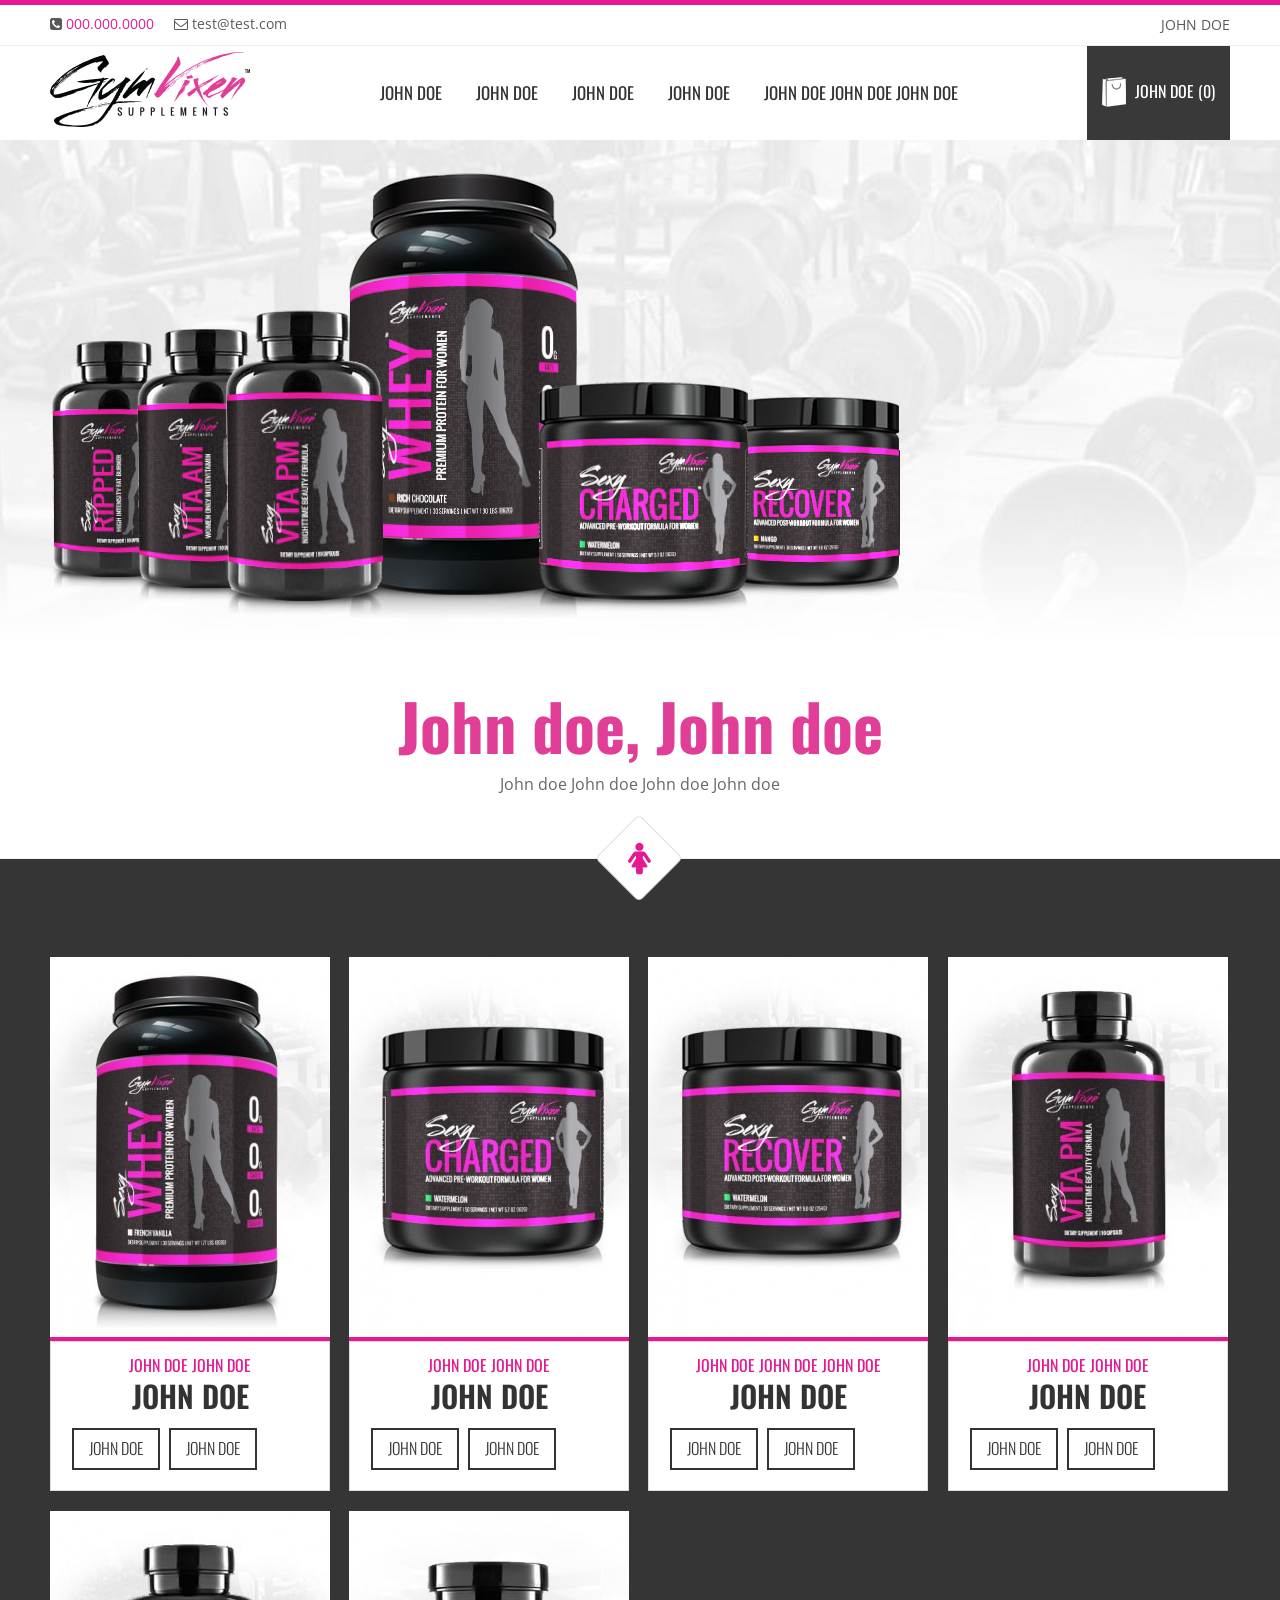
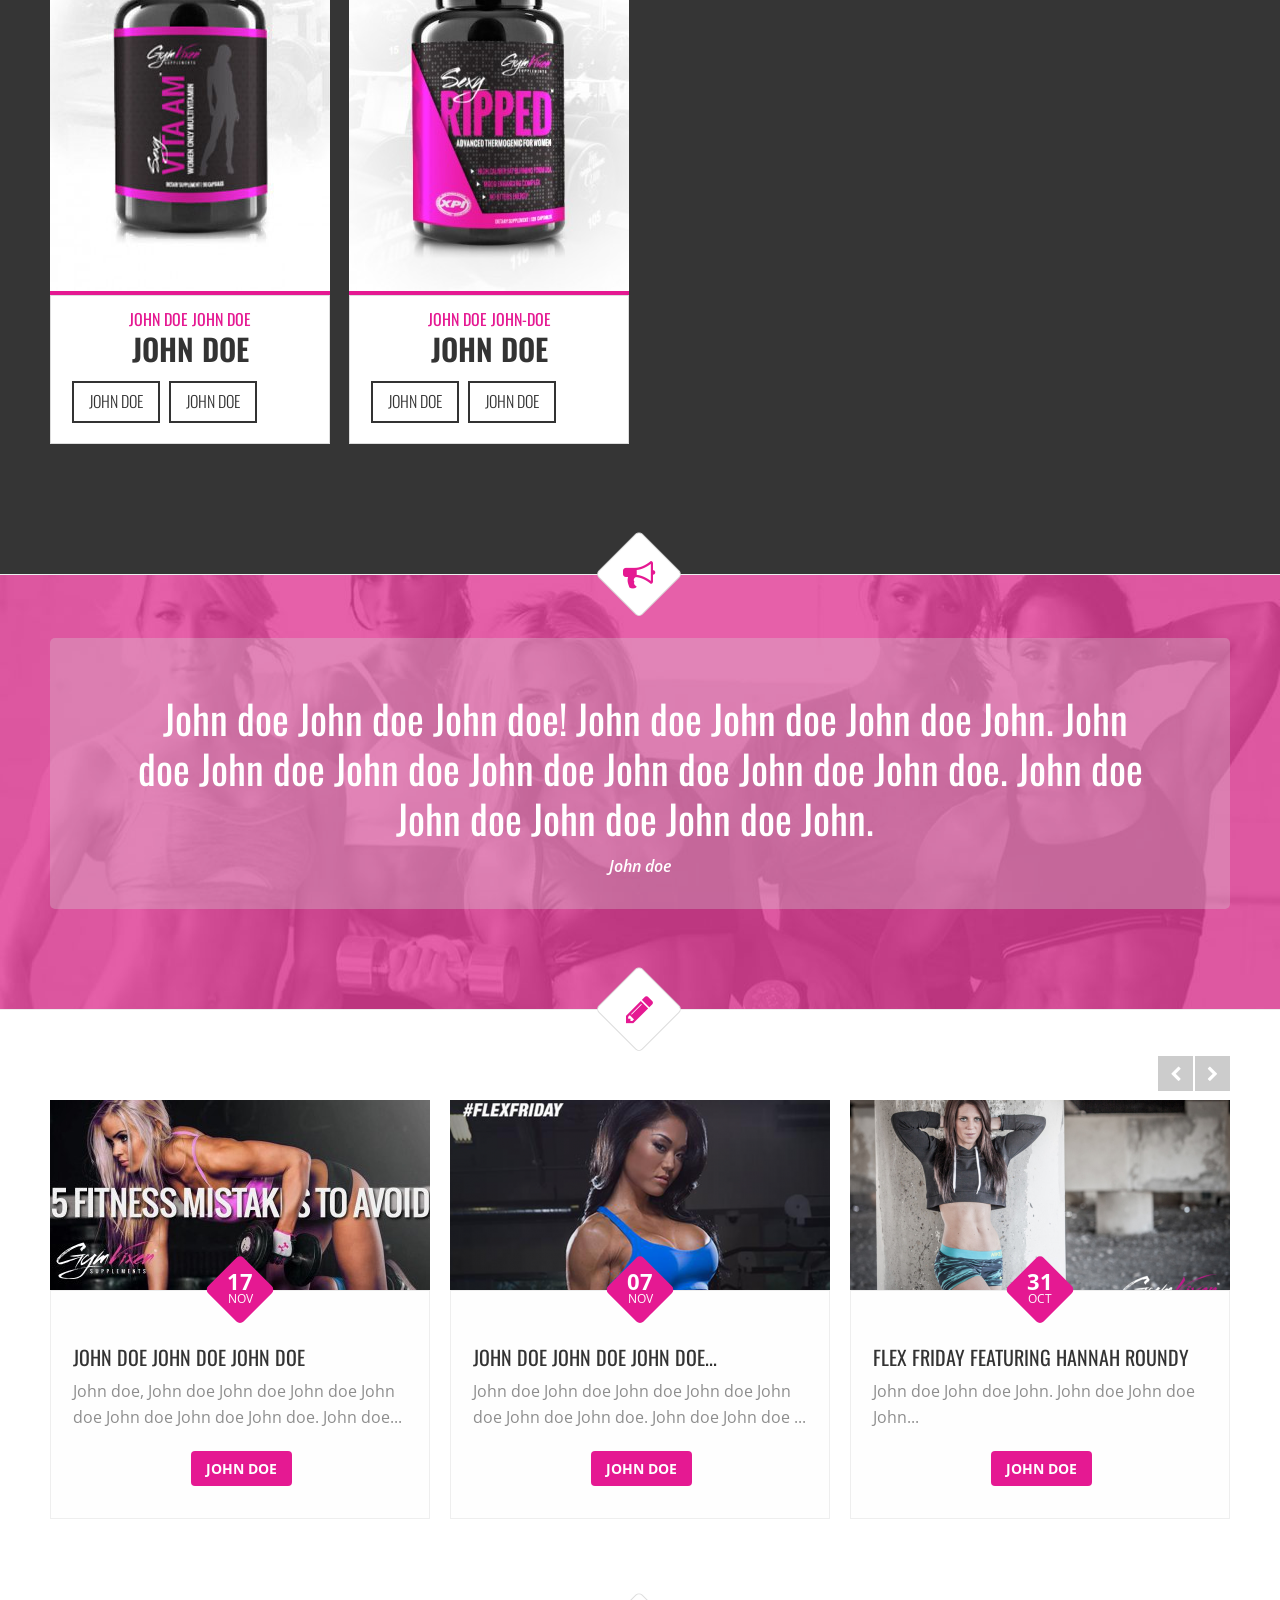
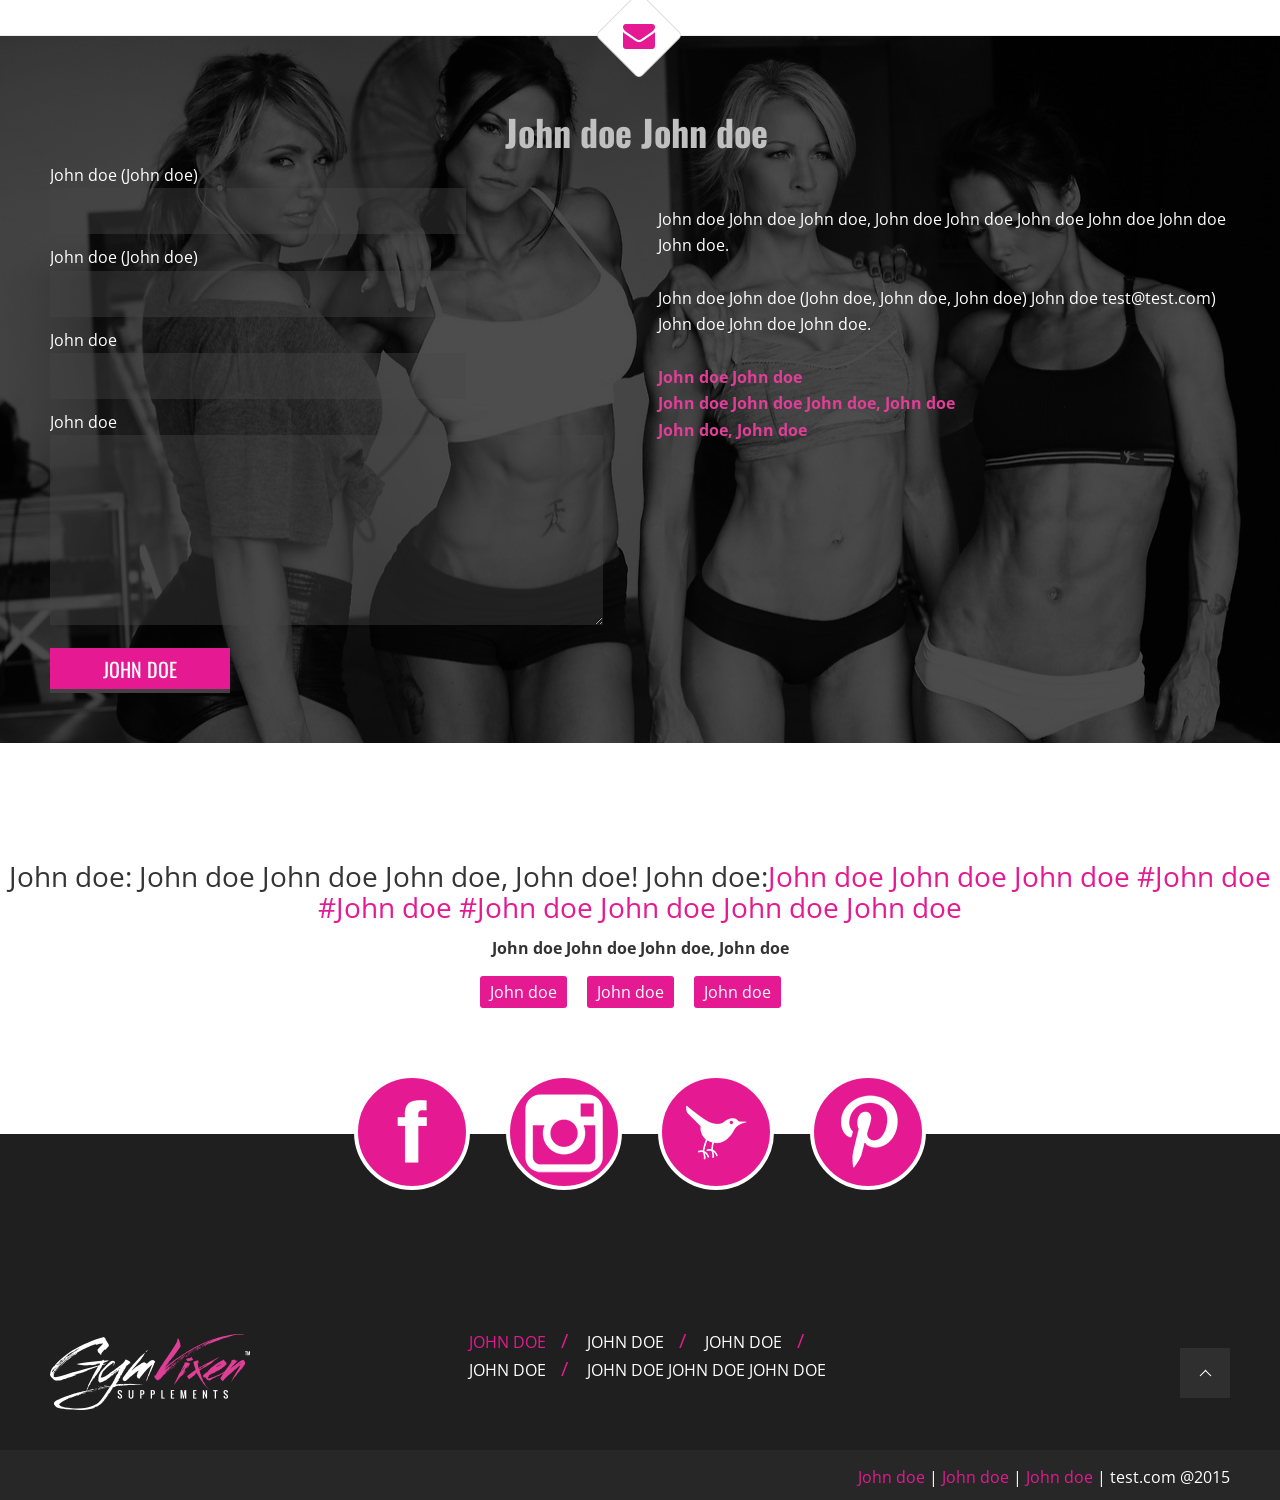
==== commit f2245e0f: "Update index.html" ====
--- a/index.html
+++ b/index.html
@@ -920,7 +920,7 @@
                                                     </div>
                                                     <div class="recentdescription home-post">
                                                         <h3 class="the-title">
-                                                            <a href="http://www.gymvixensupplements.com/top-5-ingredients-building-lean-muscle/">Top 5 Ingredients for Building Lean...</a>
+                                                            <a href="http://www.gymvixensupplements.com/top-5-ingredients-building-lean-muscle/">John doe John doe John doe...</a>
                                                         </h3>
                                                         <div class="lineseparator"></div>
                                                         <div class="the_excerpt">John doe John doe John doe John doe John doe John doe John doe, John. doe, John doe ...</div>
@@ -1103,7 +1103,7 @@
                                 </span>
                             </span>
                             <span class="intent-meta">
-                                <a href="http://twitter.com/intent/tweet?in_reply_to=600443282649321474" data-lang="en" class="in-reply-to" title="Reply">Reply</a><a href="http://twitter.com/intent/retweet?tweet_id=600443282649321474" data-lang="en" class="retweet" title="Retweet">Retweet</a><a href="http://twitter.com/intent/favorite?tweet_id=600443282649321474" data-lang="en" class="favorite" title="Favorite">John doe</a>
+                                <a href="http://twitter.com/intent/tweet?in_reply_to=600443282649321474" data-lang="en" class="in-reply-to" title="Reply">John doe</a><a href="http://twitter.com/intent/retweet?tweet_id=600443282649321474" data-lang="en" class="retweet" title="Retweet">John doe</a><a href="http://twitter.com/intent/favorite?tweet_id=600443282649321474" data-lang="en" class="favorite" title="Favorite">John doe</a>
                             </span>
                         </li>
                     </ul>
